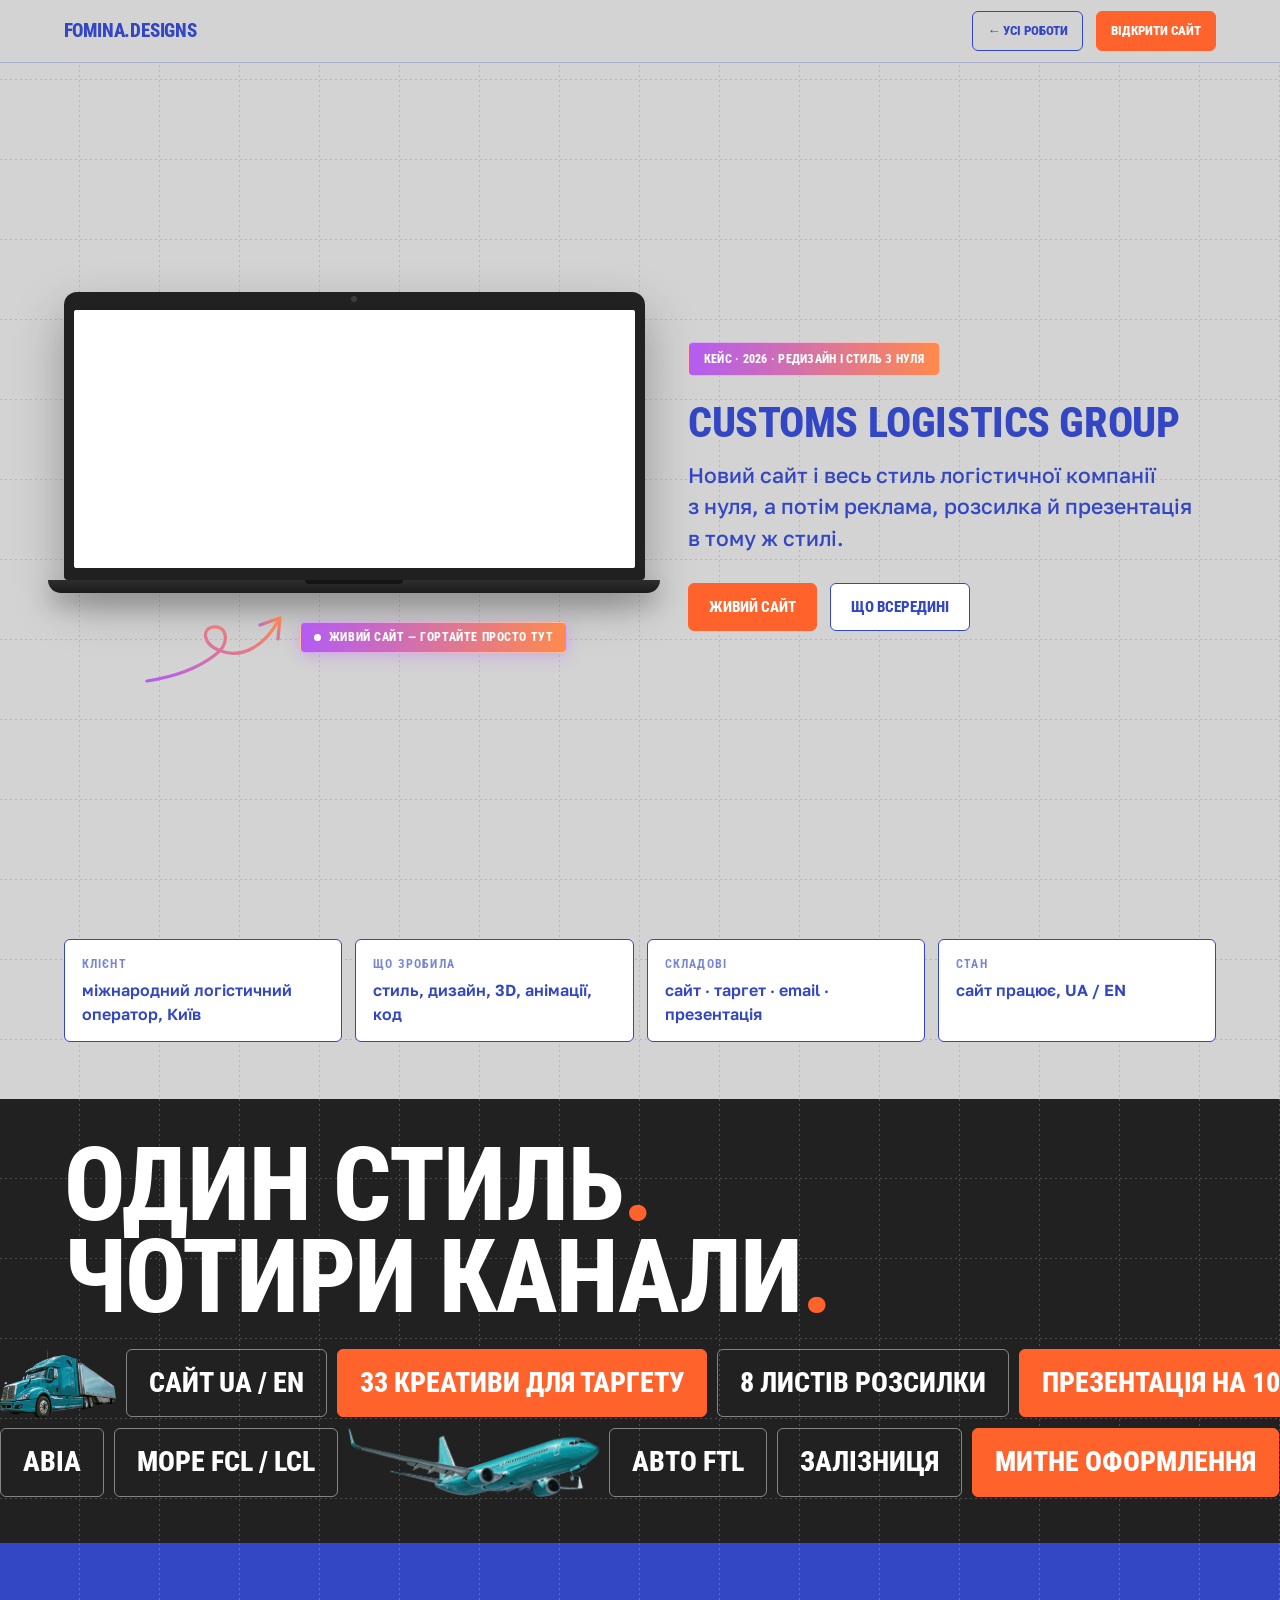
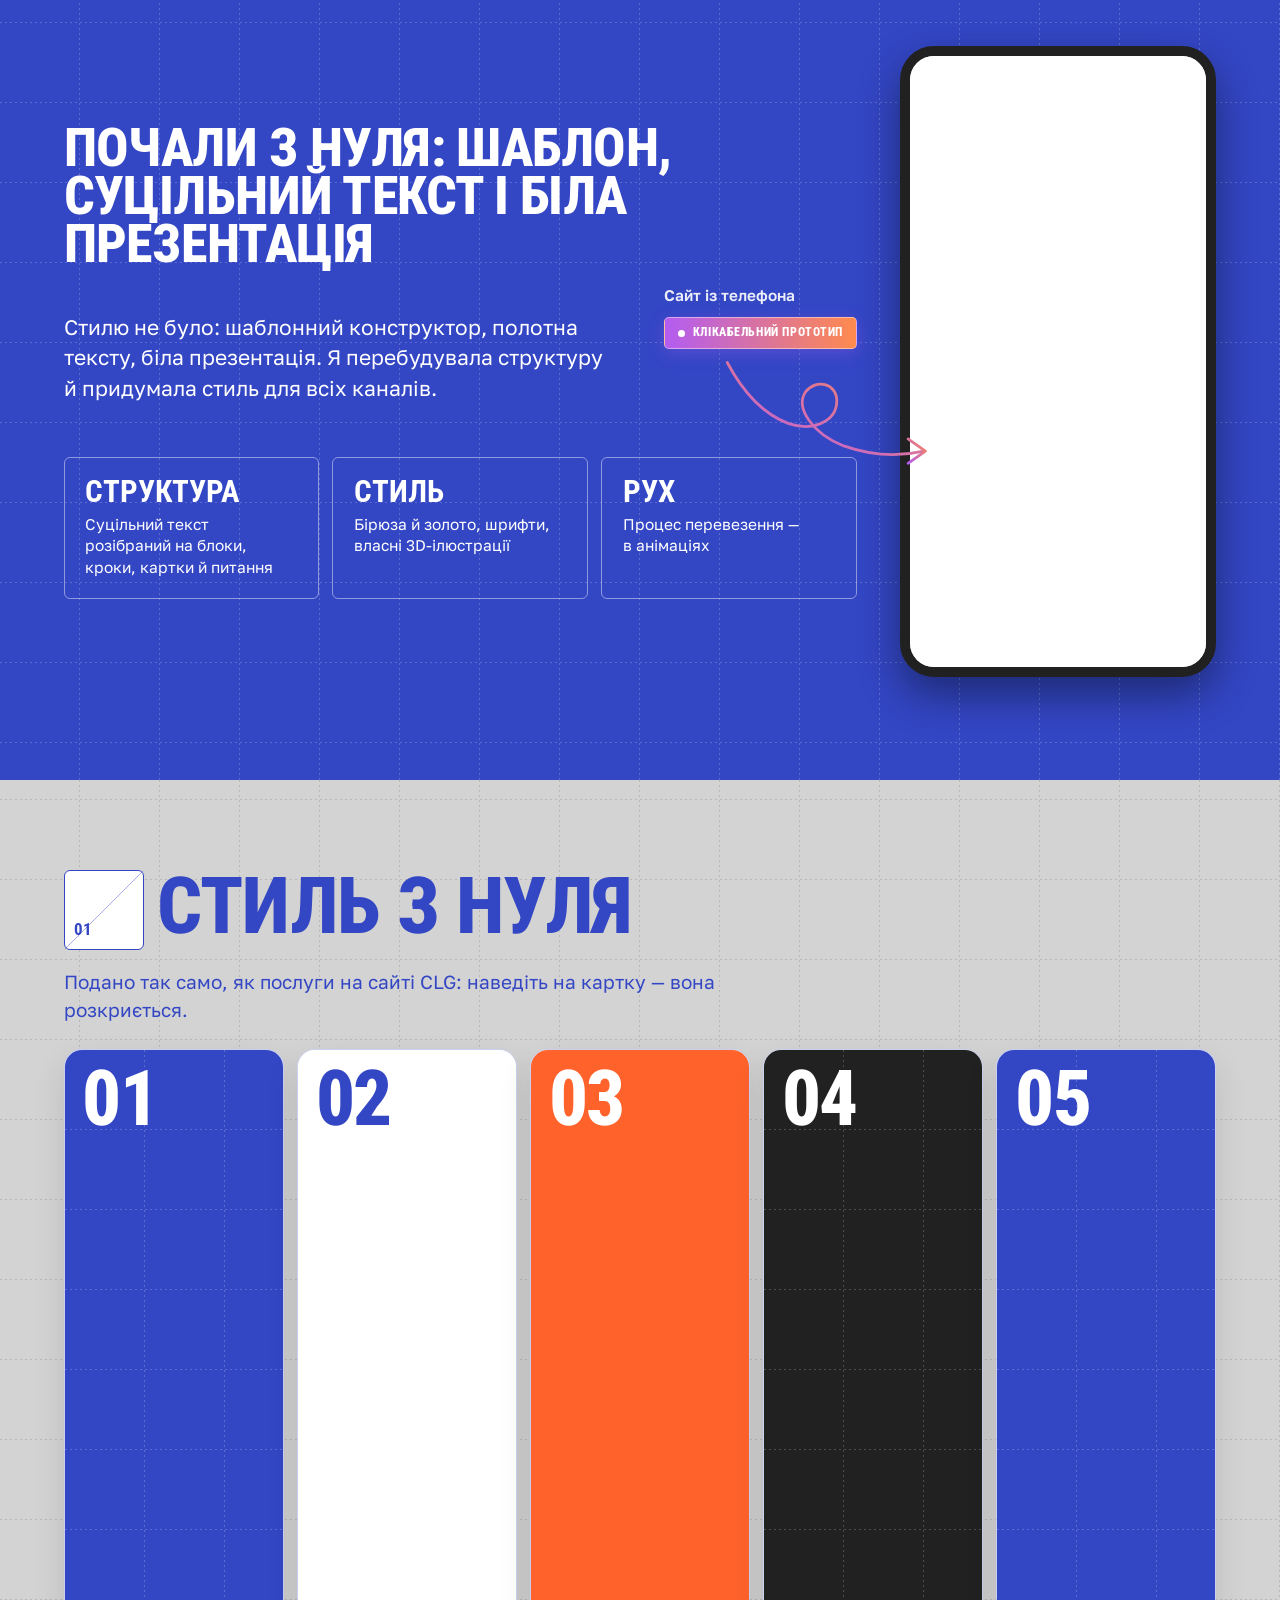
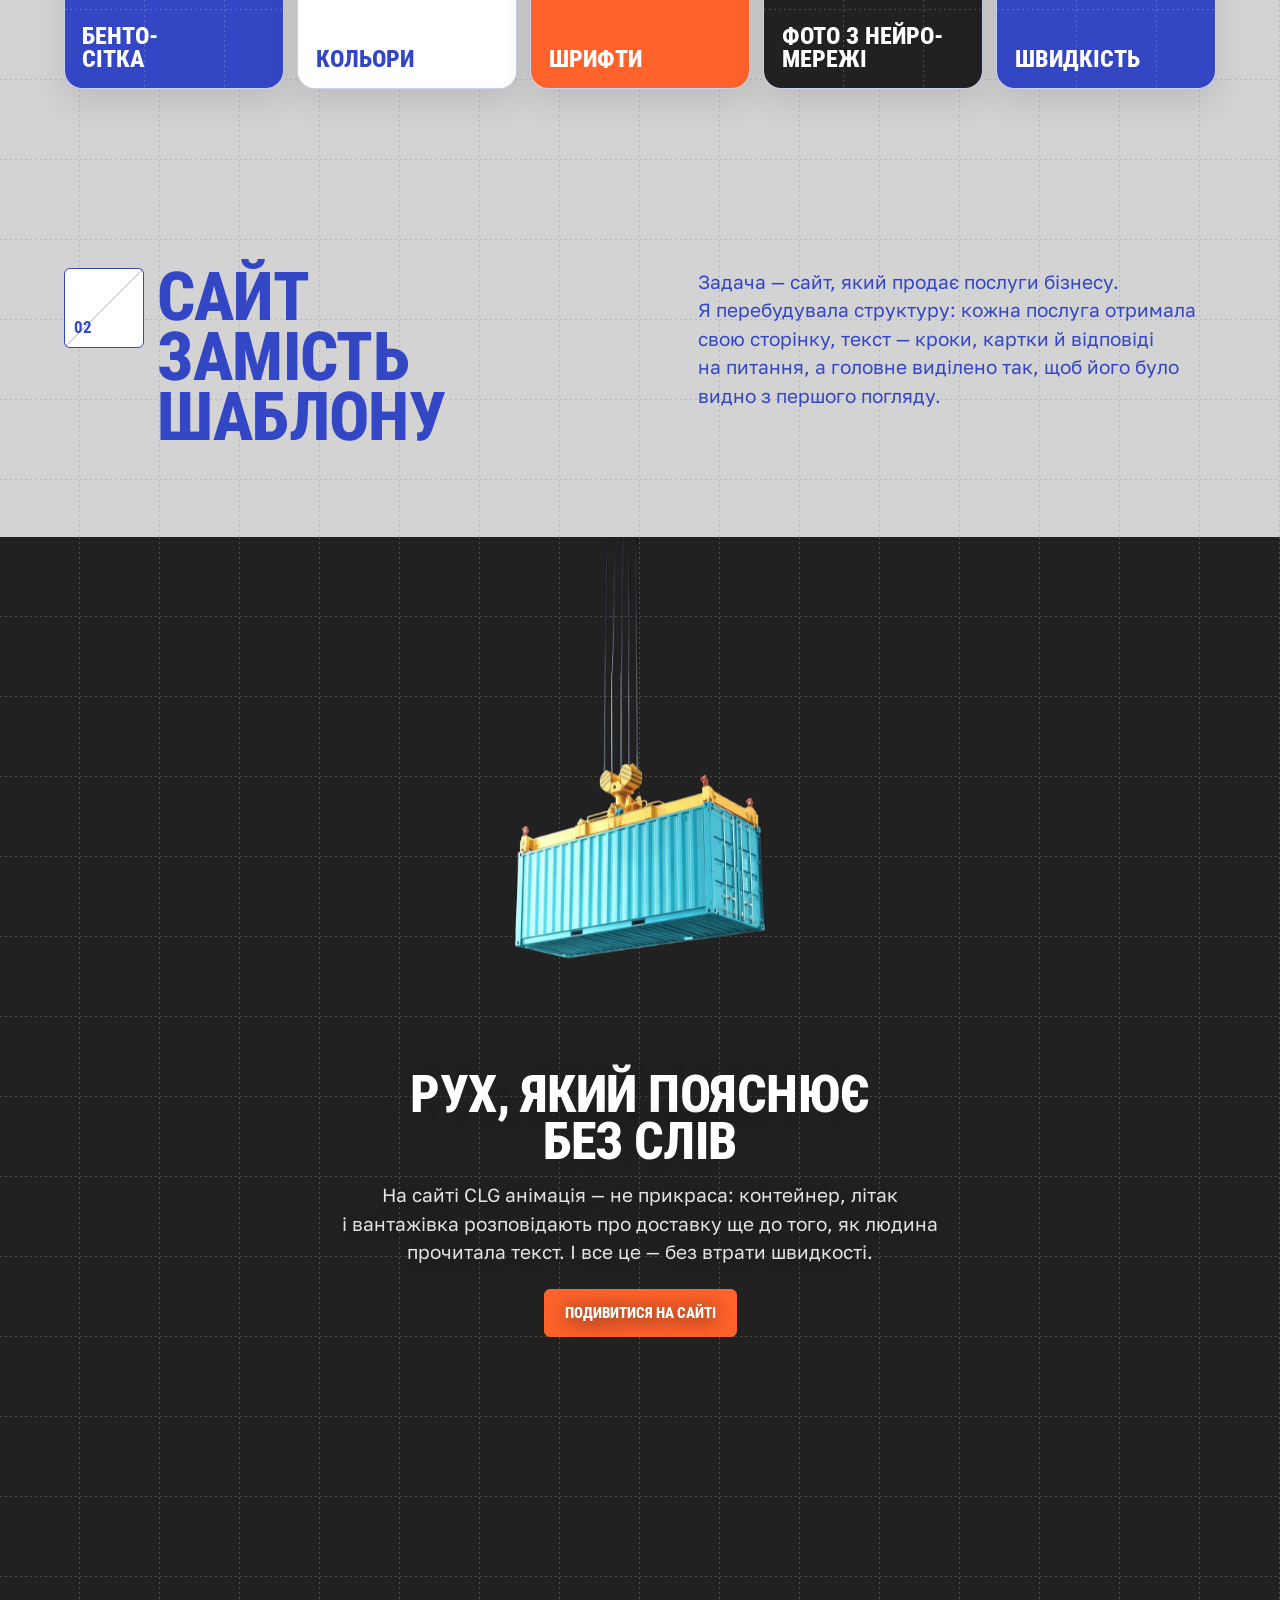
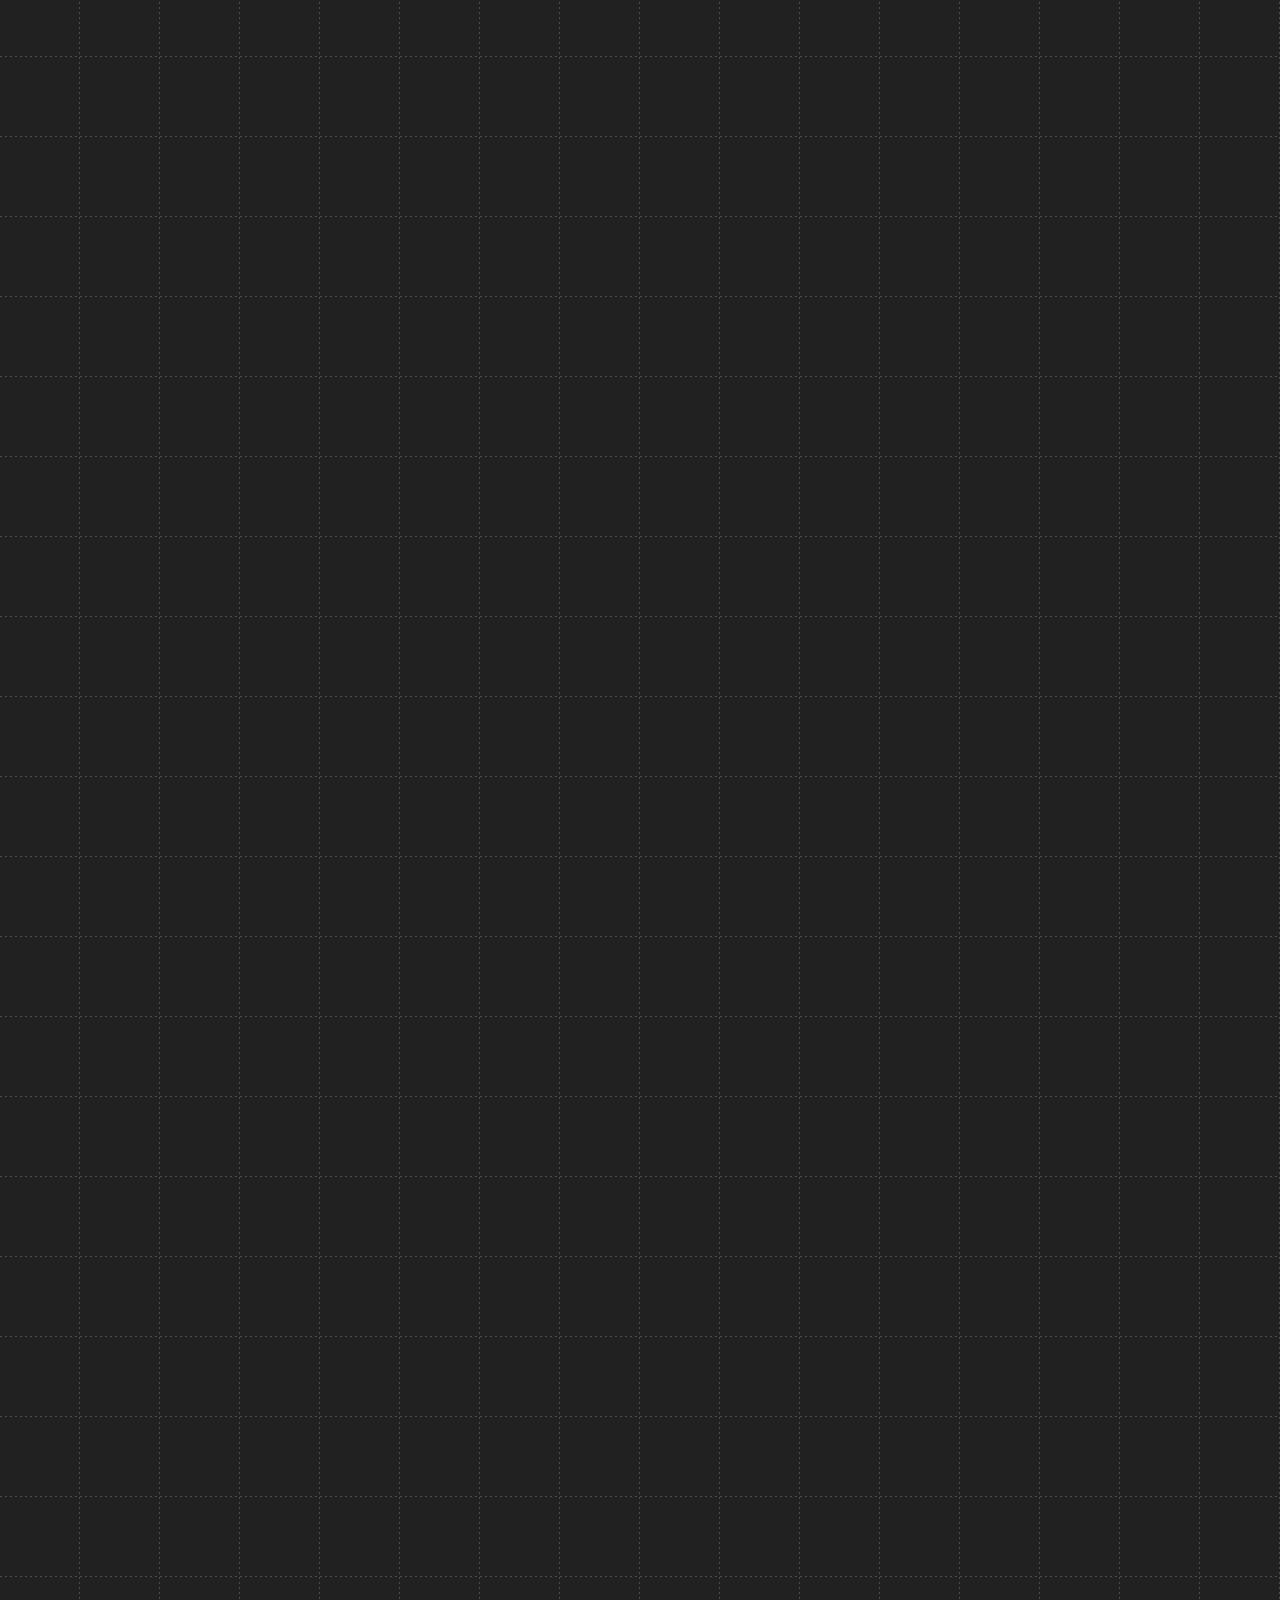
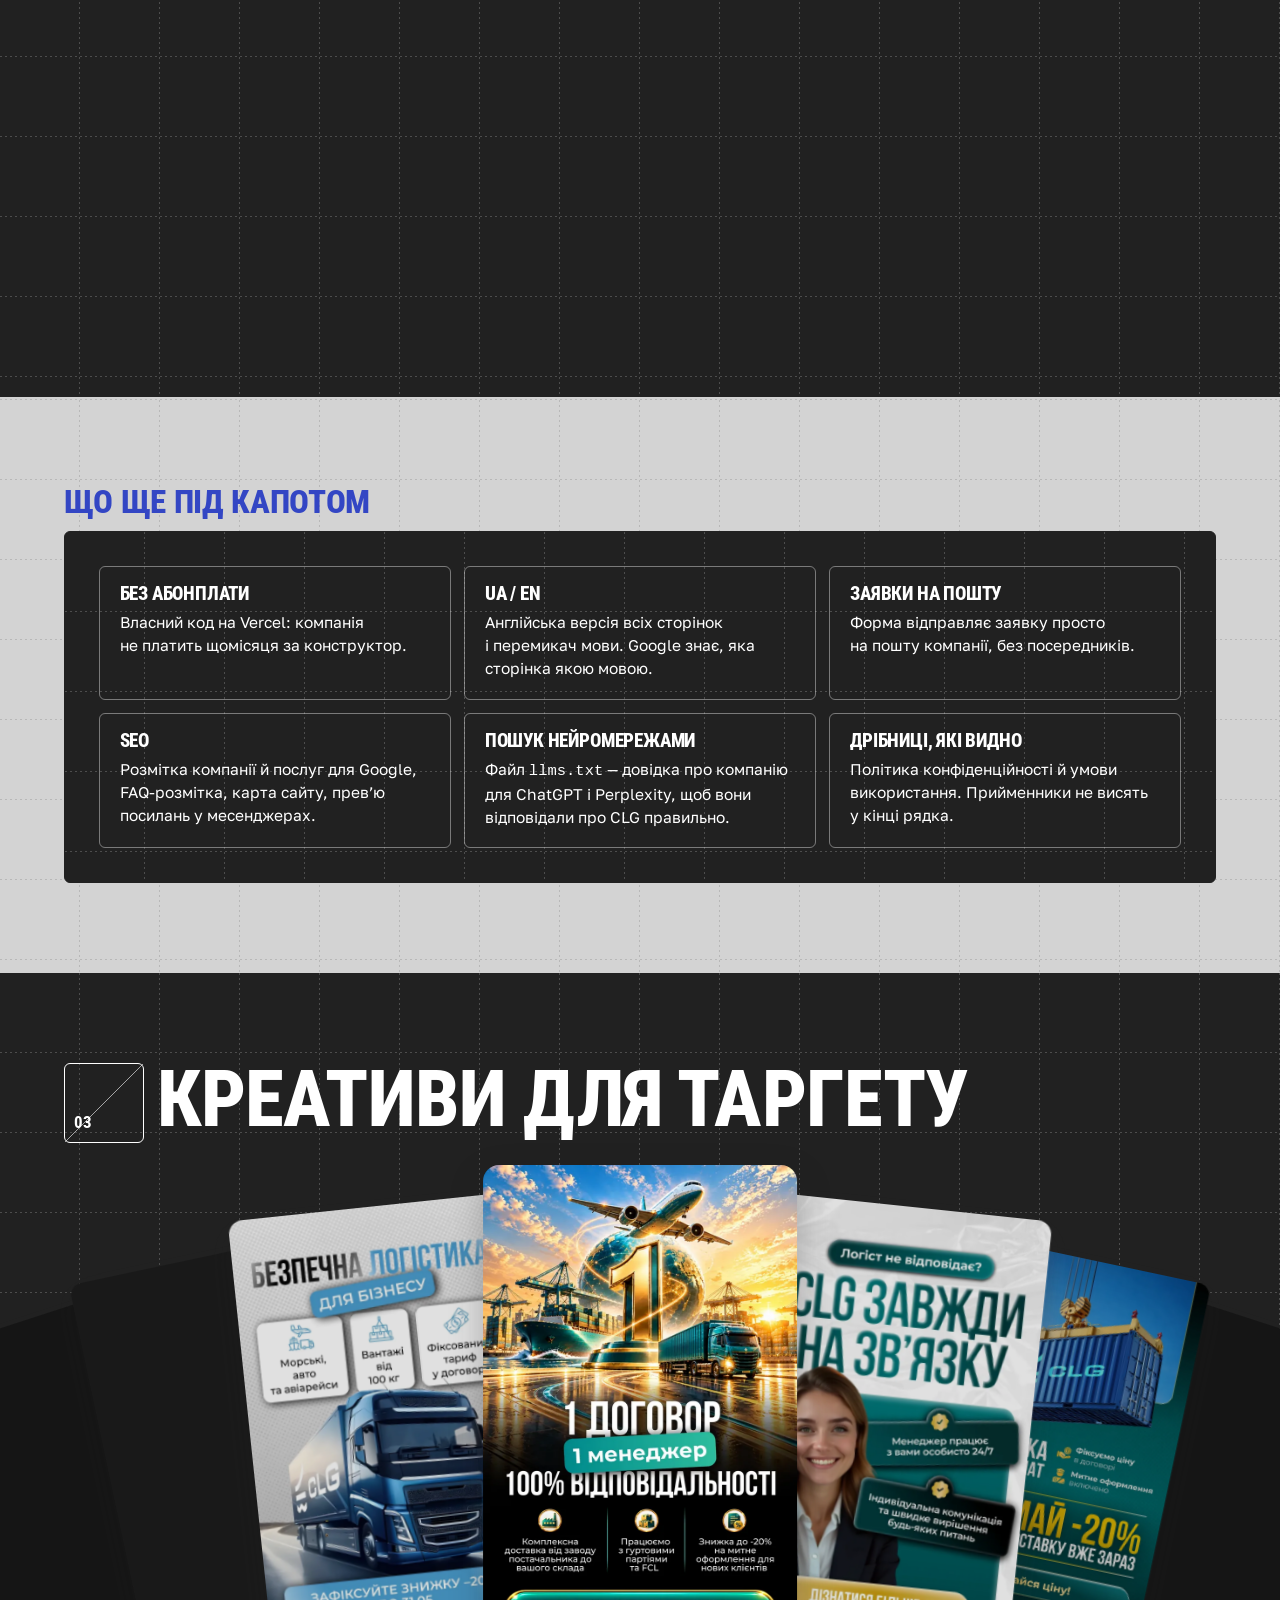
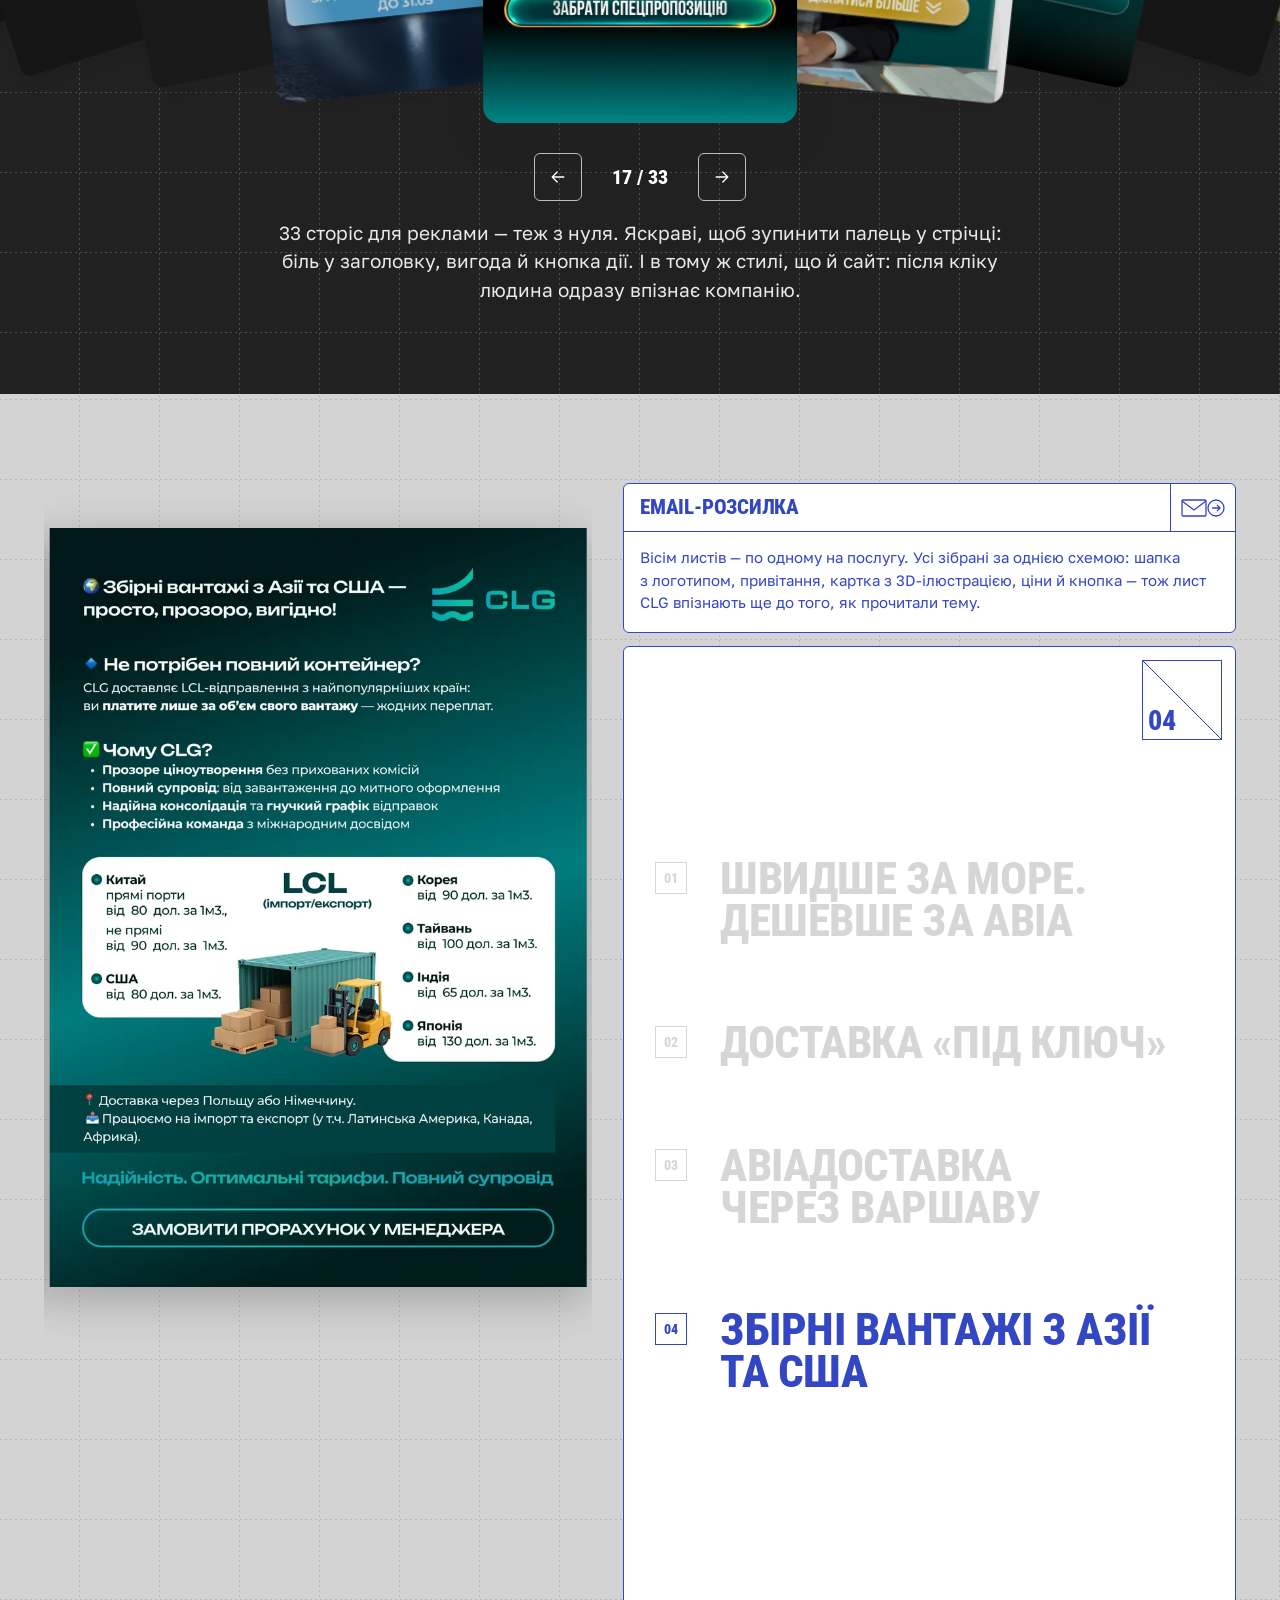
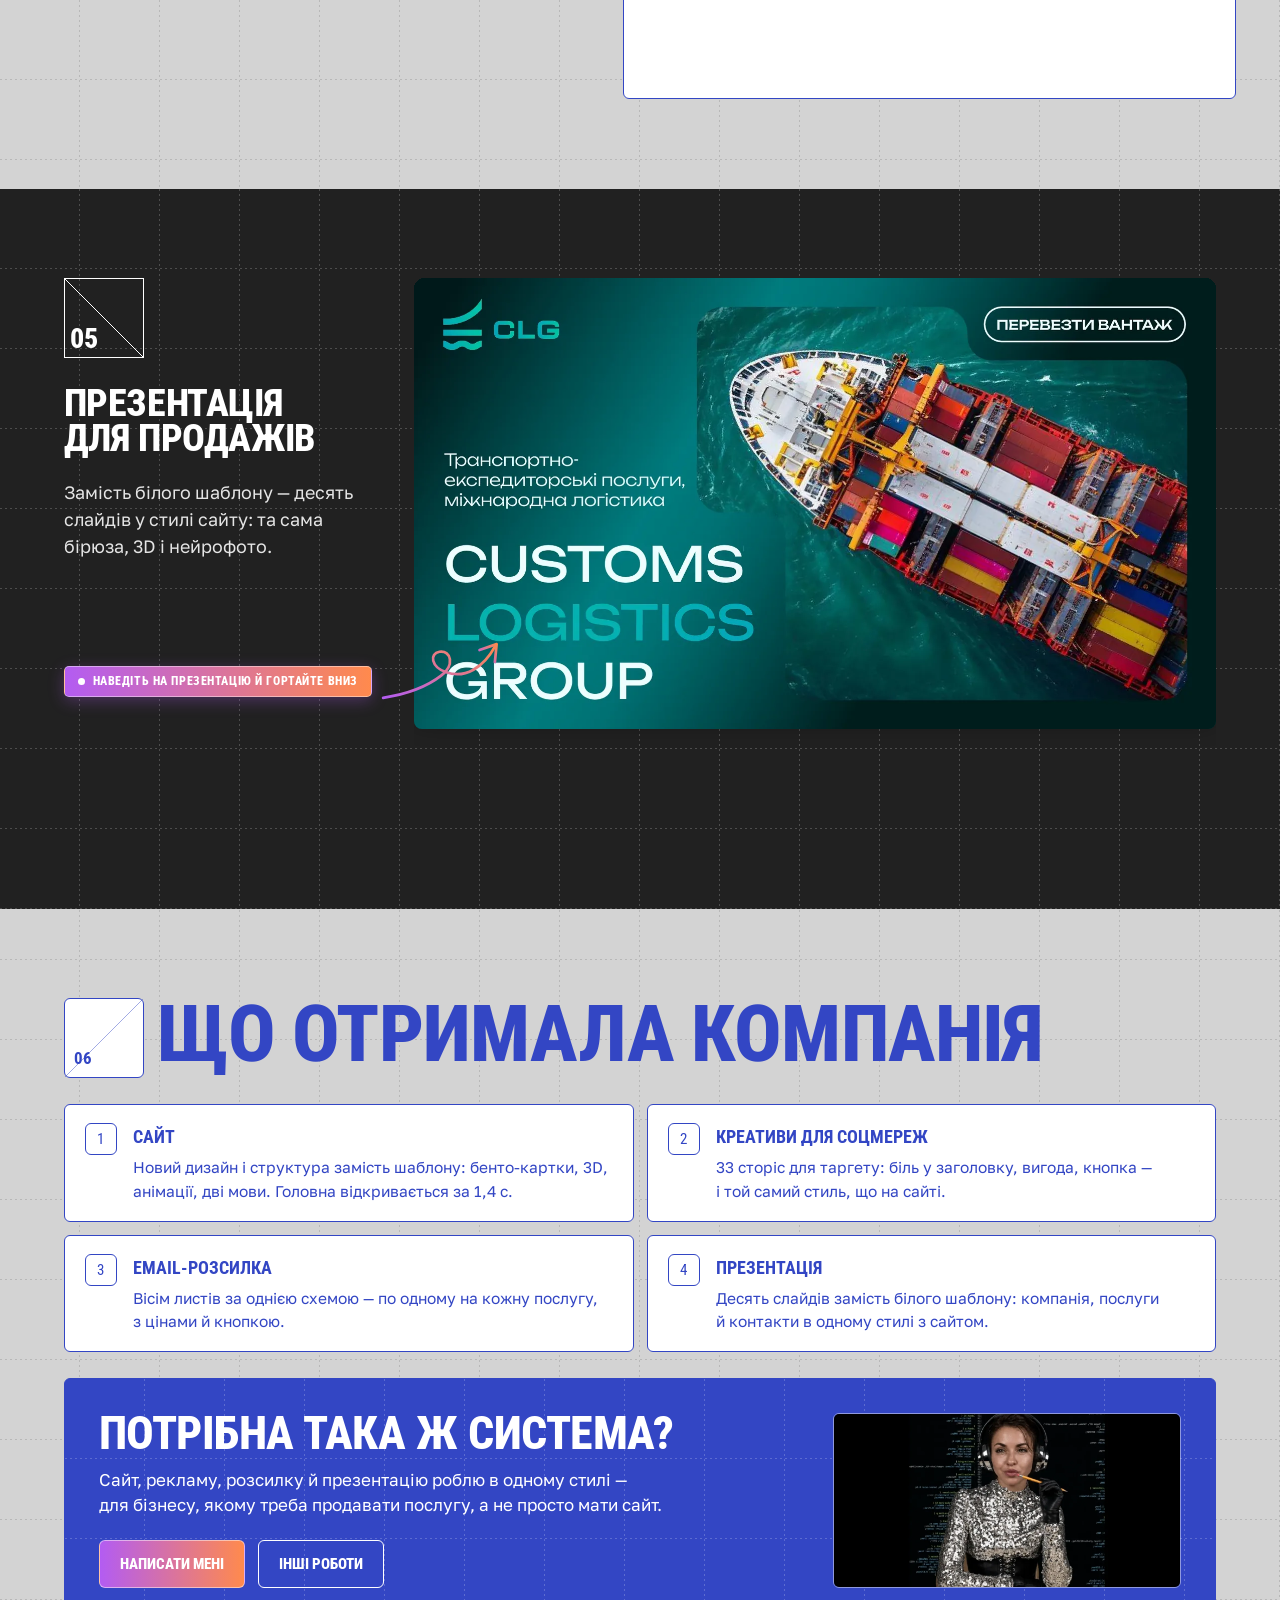
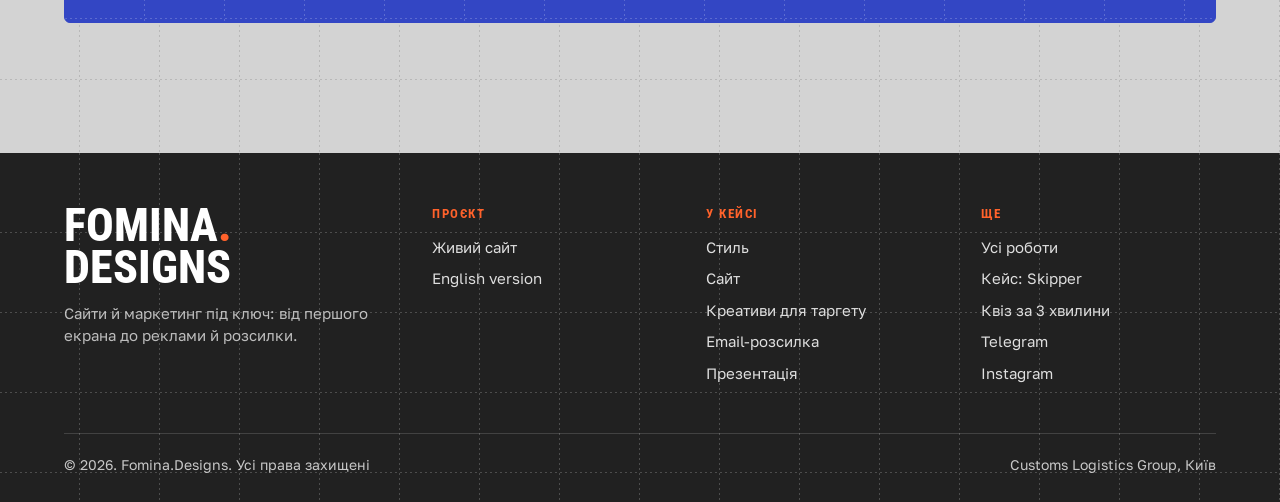
==== clg.html @ 65f6c632 "Телефон: тап по іншій картці одразу відкриває її; живі сайти — по дотику; шапка без розмиття Довгий " ====
<!doctype html>
<html lang="uk">
<head>
<meta charset="utf-8">
<meta name="viewport" content="width=device-width, initial-scale=1">
<!-- Чернетка портфоліо: не показувати в пошуку, як і головну. -->
<meta name="robots" content="noindex, nofollow">
<title>Customs Logistics Group&nbsp;— редизайн і&nbsp;стиль з&nbsp;нуля для&nbsp;логістики | Fomina.Designs</title>
<meta name="description" content="Кейс: міжнародний логістичний оператор із Києва. Стиль з нуля, новий сайт із 3D і анімаціями, 33 креативи для таргету, 8 листів розсилки й презентація для продажів — в одному стилі.">

<meta property="og:type" content="article">
<meta property="og:title" content="Customs Logistics Group — редизайн і стиль з нуля | Fomina.Designs">
<meta property="og:description" content="Стиль з нуля, новий сайт із 3D і анімаціями, креативи для таргету, розсилка й презентація — в одному стилі.">
<meta property="og:image" content="https://fominadesigns.github.io/portfolio/images/cases/clg.webp">
<meta property="og:url" content="https://fominadesigns.github.io/portfolio/clg.html">
<link rel="preconnect" href="https://fonts.googleapis.com">
<link rel="preconnect" href="https://fonts.gstatic.com" crossorigin>
<link href="https://fonts.googleapis.com/css2?family=Roboto+Condensed:wght@700;800&family=Golos+Text:wght@400;500;600&display=swap" rel="stylesheet">

<style>
/* Каркас той самий, що в skipper.html (структура з driveberry.fr: герой,
   біжучий рядок, поворот, нумеровані розділи, великий підвал). Кольори,
   шрифти й сітка — свої, з design-system.md. Бірюза CLG живе лише
   всередині рамок: це продукт клієнта, а сторінка — моя. */
:root{
  --grey:#D3D3D3; --light:#ECECEC;
  --blue:#3346C4; --orange:#FF622B; --dark:#212121;
  --gap:13px; --r:6px;
  /* Один ритм між смисловими блоками на всю сторінку. */
  --sec:clamp(64px,7vw,112px);
  --grad:linear-gradient(90deg,#B35CF2,#FF8A4D);
  --head:'Roboto Condensed','Arial Narrow',sans-serif;
  --body:'Golos Text',system-ui,-apple-system,'Segoe UI',sans-serif;
  --grid-d:url("data:image/svg+xml,%3Csvg xmlns='http://www.w3.org/2000/svg' width='80' height='80'%3E%3Cpath d='M79.5 0V80M0 79.5H80' fill='none' stroke='%23000' stroke-opacity='.13' stroke-dasharray='2 3'/%3E%3C/svg%3E");
  --grid-l:url("data:image/svg+xml,%3Csvg xmlns='http://www.w3.org/2000/svg' width='80' height='80'%3E%3Cpath d='M79.5 0V80M0 79.5H80' fill='none' stroke='%23fff' stroke-opacity='.2' stroke-dasharray='2 3'/%3E%3C/svg%3E");
}
*,*::before,*::after{box-sizing:border-box}
html{-webkit-text-size-adjust:100%;scroll-behavior:smooth}
body{margin:0;background:var(--grey) var(--grid-d);color:var(--blue);
     font-family:var(--body);font-size:17px;line-height:1.5;overflow-x:clip;
     -webkit-font-smoothing:antialiased}
a{color:inherit}
:focus-visible{outline:2px solid var(--orange);outline-offset:3px}
img{max-width:100%;display:block}
/* Лише бокові відступи: вертикальні задає секція, інакше .wrap їх обнуляв. */
.wrap{max-width:1240px;margin:0 auto;padding-inline:clamp(16px,3.4vw,48px)}
h1,h2,h3,.h{font-family:var(--head);font-weight:800;text-transform:uppercase;
            line-height:.9;letter-spacing:-.01em;margin:0}

/* ── шапка ─────────────────────────────────────────────────────────── */
.bar{position:sticky;top:0;z-index:20;background:rgba(211,211,211,.86);
     backdrop-filter:blur(8px);border-bottom:1px solid rgba(51,70,196,.25)}
/* Телефон: розмиття під шапкою важке для прокрутки — щільний фон замість нього. */
@media (max-width:760px){ .bar{backdrop-filter:none;background:rgba(211,211,211,.97)} }
.bar-in{display:flex;align-items:center;gap:var(--gap);padding-top:11px;padding-bottom:11px}
.logo{font-family:var(--head);font-weight:800;font-size:19px;text-transform:uppercase;
      text-decoration:none;letter-spacing:-.01em}
.bar .sp{flex:1}
.btn{display:inline-flex;align-items:center;justify-content:center;gap:9px;
     font-family:var(--head);font-weight:800;text-transform:uppercase;font-size:15px;
     text-decoration:none;cursor:pointer;border:1px solid var(--blue);
     background:#fff;color:var(--blue);padding:12px 20px;border-radius:var(--r);
     transition:transform .18s,background .18s}
.btn:hover{transform:translateY(-2px)}
.btn.o{background:var(--orange);border-color:var(--orange);color:#fff}
.btn.o:hover{background:#ff7846}
.btn.g{background:transparent}
.btn.grad{background:var(--grad);border-color:rgba(255,255,255,.5);color:#fff}
.btn.grad:hover{filter:brightness(1.08)}
.btn.sm{padding:9px 14px;font-size:13px}
.btn.wh{background:#fff;border-color:#fff}
@media (max-width:520px){ .bar .btn.g{display:none} }

/* ── 1. герой ──────────────────────────────────────────────────────── */
.hero{padding-top:0;padding-bottom:40px}
/* Перший екран — рівно висота вікна мінус шапка; вміст по центру.
   Білі картки під ним починаються вже за краєм екрана. */
.hero-grid{min-height:calc(100svh - 64px);min-height:calc(100svh - 64px);
           padding:32px 0}
.tagline{font-family:var(--head);font-weight:700;text-transform:uppercase;
         font-size:14px;letter-spacing:.14em;opacity:.8}
/* Плашка героя — як у Skipper: той самий градієнт, що над головною. */
.hero .tagline{display:inline-block;font-weight:800;font-size:12px;letter-spacing:.02em;
         line-height:1;color:#fff;opacity:1;background:var(--grad);padding:10px 15px;
         border-radius:5px;border:1px solid rgba(255,255,255,.5)}
/* Назва довга, тож заголовок менший, ніж у Skipper: уся перша колонка
   — плашка, назва, текст і кнопки — має вміститись в один екран. */
.hero h1{font-size:clamp(40px,4.7vw,78px);margin-top:16px}
/* На широкому екрані назва — в один рядок: розмір рахуємо від ширини
   самої колонки (cqi), тож рядок завжди вміщається. */
.hero-txt{container-type:inline-size}
@media (min-width:981px){ .hero h1{white-space:nowrap;font-size:7.9cqi} }
.hero .say{max-width:40ch;margin-top:18px;font-size:clamp(17px,1.65vw,22px);font-weight:500}
.hero-cta{display:flex;gap:var(--gap);flex-wrap:wrap;margin-top:28px}
.meta{display:grid;grid-template-columns:repeat(4,1fr);gap:var(--gap);margin-top:40px}
.meta div{background:#fff;border:1px solid var(--blue);border-radius:var(--r);
          padding:15px 17px;min-width:0}
.meta dt{font-family:var(--head);font-weight:700;text-transform:uppercase;font-size:12px;
         letter-spacing:.1em;opacity:.65;margin:0}
.meta dd{margin:5px 0 0;font-weight:600;font-size:16px}

.hero-grid{display:grid;grid-template-columns:1.1fr 1fr;gap:clamp(20px,3.4vw,46px);
           align-items:center}
.hero-txt,.hero-site{min-width:0}
/* Ноутбук: кришка, екран і підставка. Усередині — справжній сайт. */
.lid{background:#212121;border-radius:13px 13px 4px 4px;padding:11px 10px 12px;
     box-shadow:0 22px 48px rgba(33,33,33,.35)}
.cam{display:block;width:6px;height:6px;border-radius:50%;background:#3d3d3d;
     margin:-7px auto 8px}
.pane{position:relative;overflow:hidden;background:#fff;border-radius:3px;aspect-ratio:128/59}
.pane img{width:100%;height:100%;object-fit:cover;object-position:top}
.pane iframe{position:absolute;top:0;left:0;border:0;display:block;
             width:1280px;height:590px;transform-origin:top left;background:#fff}
.base{height:13px;margin:0 clamp(-16px,-1.2vw,-6px);border-radius:0 0 13px 13px;
      background:linear-gradient(180deg,#2e2e2e,#1b1b1b);position:relative;
      box-shadow:0 10px 22px rgba(33,33,33,.3)}
.base::after{content:'';position:absolute;top:0;left:50%;transform:translateX(-50%);
             width:16%;height:4px;background:#141414;border-radius:0 0 6px 6px}
.frame-cap{margin-top:10px;text-align:center;font-size:13.5px;opacity:.65}

/* Позначка «це живий сайт» — як у Skipper: градієнт плашки,
   крапка кліпає, крива стрілка показує на ноутбук. */
.point{display:flex;align-items:center;justify-content:center;gap:9px;margin-top:12px}
.live{display:inline-flex;align-items:center;gap:8px;background:var(--grad);color:#fff;
      font:800 11.5px/1 var(--head);text-transform:uppercase;letter-spacing:.05em;
      padding:9px 13px;border-radius:5px;border:1px solid rgba(255,255,255,.45);
      box-shadow:0 4px 16px rgba(179,92,242,.3)}
.live i{width:7px;height:7px;border-radius:50%;background:#fff;flex:none;
        animation:livePulse 1.7s ease-in-out infinite}
@keyframes livePulse{50%{opacity:.2}}
@media (prefers-reduced-motion:reduce){ .live i{animation:none} }
.curl{display:block;flex:none;width:150px;height:82px;margin-bottom:-18px}
@media (max-width:420px){ .curl{width:104px;height:57px;margin-bottom:-12px} }

@media (max-width:980px){
  .hero-grid,.turn-grid{grid-template-columns:1fr}
  /* На вузькому екрані спершу слова, потім сайт. */
  .hero-txt{order:-1}
}

/* ── 2. біжучий рядок: що всередині ────────────────────────────────── */
.pains{background:var(--dark) var(--grid-l);color:#fff;padding:40px 0 46px;overflow:hidden}
.pains h2{font-size:clamp(40px,8vw,110px);padding:0 clamp(16px,3.4vw,48px);
          max-width:1240px;margin:0 auto}
.pains h2 em{font-style:normal;color:var(--orange)}
.lane{display:flex;align-items:center;gap:10px;margin-top:26px;width:max-content;
      animation:run var(--sp,46s) linear infinite}
.lane.back{animation-direction:reverse;--sp:54s;margin-top:10px}
.lane span{border:1px solid rgba(255,255,255,.45);border-radius:var(--r);
           padding:12px 22px;white-space:nowrap;font-family:var(--head);font-weight:800;
           text-transform:uppercase;font-size:clamp(17px,2.2vw,29px)}
.lane span.hot{background:var(--orange);border-color:var(--orange)}
/* 3D-транспорт із сайту CLG їде разом із фразами — як на самому сайті,
   де вантажівка виїжджає на прокрутку. */
.lane img{height:clamp(44px,5.4vw,72px);width:auto;flex:none}
.lane.back img{transform:scaleX(-1)}
@keyframes run{to{transform:translateX(-50%)}}
@media (prefers-reduced-motion:reduce){.lane{animation:none}}

/* ── 3. поворот ────────────────────────────────────────────────────── */
.turn{background:var(--blue) var(--grid-l);color:#fff;padding-block:12px}
/* Уся секція — на один екран під шапкою: телефон за висотою екрана,
   текст і картки підтискаються від висоти вікна. */
.turn-grid{display:grid;grid-template-columns:minmax(0,1fr) auto;gap:clamp(20px,3.4vw,46px);
           align-items:center;min-height:calc(100svh - var(--barh,72px) - 24px)}
.turn-txt{min-width:0}
.turn h2{font-size:clamp(26px,min(4.2vw,8svh),62px);max-width:24ch}
/* Текст ліворуч, праворуч від нього — підпис і плашка; стрілка від плашки
   йде вниз і заходить на телефон. */
.turn-mid{display:flex;align-items:flex-start;gap:clamp(16px,2vw,32px);margin-top:clamp(12px,2.6svh,22px)}
.turn p{flex:1;min-width:0;max-width:46ch;font-size:clamp(16px,min(1.9vw,3.4svh),21px);line-height:1.45}
.turn-hint{position:relative;flex:none;margin:clamp(-8px,-.5vw,0px) 0 0 auto;display:flex;flex-direction:column;
           align-items:flex-start;gap:10px;z-index:2}
.turn-hint small{font-weight:600;font-size:clamp(14px,1.2vw,17px);opacity:.9}
.turn-hint .live{white-space:nowrap}
.turn-arrow{position:absolute;left:30%;top:calc(100% + 10px);
            width:calc(70% + clamp(20px,3.4vw,46px) + 30px);height:auto;overflow:visible}
@media (max-width:980px){
  .turn{padding-block:var(--sec)}
  .turn-grid{grid-template-columns:minmax(0,1fr);row-gap:28px;min-height:0}
  .turn-mid{flex-direction:column}
  .turn-hint{margin:0}
  .turn-arrow{display:none}
}
.turn .three{display:grid;grid-template-columns:repeat(3,1fr);gap:var(--gap);margin-top:clamp(16px,3.6svh,34px)}
.turn .three div{border:1px solid rgba(255,255,255,.45);border-radius:var(--r);padding:clamp(12px,2.2svh,20px) clamp(14px,1.6vw,22px);
                 min-width:0}
.turn .three b{display:block;font-family:var(--head);font-size:clamp(20px,min(2.4vw,4.4svh),32px);
               text-transform:uppercase;line-height:.95}
.turn .three span{display:block;margin-top:7px;font-size:clamp(14px,2.4svh,15.5px);line-height:1.4}
.turn .three s{opacity:.7}

/* ── розділи ───────────────────────────────────────────────────────── */
section{padding-block:var(--sec)}
section[id]{scroll-margin-top:64px}
.sq{width:80px;height:80px;border:1px solid var(--blue);border-radius:var(--r);
    position:relative;flex:none;background:#fff}
.sq::before{content:'';position:absolute;inset:0;
            background:linear-gradient(to bottom right,transparent calc(50% - .5px),
            rgba(51,70,196,.45) 50%,transparent calc(50% + .5px))}
.sq b{position:absolute;left:9px;bottom:6px;font-family:var(--head);font-size:17px}
.sec-head{display:flex;gap:var(--gap);align-items:flex-start}
.sec-head h2{font-size:clamp(34px,6.2vw,96px);flex:1;min-width:0}
.sec-lead{max-width:60ch;margin-top:18px;font-size:clamp(16px,1.7vw,19px)}
.sub{font-family:var(--head);font-weight:800;text-transform:uppercase;
     font-size:clamp(22px,2.6vw,34px);margin-top:44px}

/* ── телефон із живим сайтом (на «повороті») ───────────────────────── */
/* Телефон за висотою екрана, але не більший за 316 px завширшки. */
.phone{height:min(631px,calc(100svh - var(--barh,72px) - 24px));aspect-ratio:316/631;
       max-width:100%;margin:0 auto}
.phone .screen{height:100%;border:10px solid var(--dark);border-radius:34px;overflow:hidden;
               background:var(--dark);box-shadow:0 18px 40px rgba(0,0,0,.4)}
.phone .holder{width:100%;height:100%;overflow:hidden;position:relative;background:#fff}
.phone .holder img{width:100%;height:auto}
.phone iframe{position:absolute;top:0;left:0;width:390px;height:780px;border:0;display:block;
              transform:scale(.758);transform-origin:top left;background:#fff}

/* ── 01. сайт: кадри з підписами ───────────────────────────────────── */
.shots{display:grid;grid-template-columns:1fr 1fr;gap:var(--gap);margin-top:26px}
.shot{background:#fff;border:1px solid var(--blue);border-radius:var(--r);
      padding:clamp(12px,1.5vw,18px);min-width:0;display:flex;flex-direction:column}
.shot h3{font-size:clamp(19px,2vw,26px);margin-top:16px}
.shot p{margin:9px 0 0;font-size:15.5px}
.browser{border:1px solid rgba(51,70,196,.35);border-radius:var(--r);overflow:hidden;background:#fff}
.browser .bbar{display:flex;align-items:center;gap:9px;padding:8px 11px;
               border-bottom:1px solid rgba(51,70,196,.2)}
.dots{display:flex;gap:5px}
.dots i{width:9px;height:9px;border-radius:50%;background:rgba(51,70,196,.3)}
.url{flex:1;min-width:0;background:var(--light);border-radius:999px;padding:4px 12px;
     font-size:12px;white-space:nowrap;overflow:hidden;text-overflow:ellipsis;opacity:.75}
.browser a{display:block;aspect-ratio:16/10;overflow:hidden}
.browser a img{width:100%;height:100%;object-fit:cover;object-position:top;
               transition:transform .5s}
.browser a:hover img{transform:scale(1.03)}

/* Швидкість: справжні числа з Lighthouse, нічого не округлено. */
.kpi{display:grid;grid-template-columns:repeat(5,1fr);gap:var(--gap)}
.kpi div{border-left:1px dashed rgba(51,70,196,.4);padding:4px 0 4px 16px;min-width:0}
.kpi div:first-child{border-left:0;padding-left:0}
.kpi b{display:block;font-family:var(--head);font-weight:800;font-size:clamp(34px,4.4vw,62px);
       line-height:.95;color:var(--orange)}
.kpi span{display:block;margin-top:6px;font-size:14.5px;line-height:1.35}
.kpi-note{margin:18px 0 0;font-size:14px;opacity:.7}
@media (max-width:900px){
  .kpi{grid-template-columns:repeat(2,1fr);row-gap:22px}
  .kpi div{border-left:0;padding-left:0}
}

/* ── 01. стиль з нуля ── */
.style-grid{display:grid;grid-template-columns:1.1fr 1fr;gap:var(--gap);margin-top:26px}
.style-grid h3,.set h3{font-size:clamp(20px,2.2vw,28px)}
.sw{list-style:none;margin:18px 0 0;padding:0;display:grid;gap:10px}
.sw li{display:flex;gap:14px;align-items:center}
.sw i{width:58px;height:58px;flex:none;border-radius:var(--r);border:1px solid rgba(51,70,196,.25)}
.sw span{font-weight:600;font-size:16px;line-height:1.3}
.sw small{display:block;font-weight:400;font-size:14px;opacity:.75}
.type .type-big{margin:20px 0 16px;width:100%;max-width:364px;height:auto;
                border:1px solid rgba(51,70,196,.25);border-radius:var(--r)}
.type p{margin:0;font-size:15.5px}
.set-row{display:grid;grid-template-columns:repeat(6,1fr);gap:var(--gap);margin-top:18px;
         align-items:center}
.set-row img{width:100%;height:clamp(90px,11vw,150px);object-fit:contain}
.set p{margin:18px 0 0;max-width:60ch;font-size:15.5px;opacity:.85}
@media (max-width:900px){
  .style-grid{grid-template-columns:1fr}
  .set-row{grid-template-columns:repeat(3,1fr)}
}
.speed{display:grid;grid-template-columns:1.2fr 1fr;gap:clamp(18px,3vw,40px);align-items:start}
.speed table{width:100%;border-collapse:collapse;font-size:16px}
.speed th,.speed td{text-align:left;padding:11px 8px;border-bottom:1px dashed rgba(51,70,196,.35)}
.speed th{font-family:var(--head);font-weight:700;text-transform:uppercase;font-size:12.5px;
          letter-spacing:.1em;opacity:.65}
.speed td:last-child{font-weight:700}
.speed td.up{color:var(--orange)}
.speed .note{font-size:15px;margin:0}
.speed .note+.note{margin-top:10px}

.cards{display:grid;grid-template-columns:repeat(3,1fr);gap:var(--gap);margin-top:var(--gap)}
.card{background:#fff;border:1px solid var(--blue);border-radius:var(--r);padding:18px 20px;
      min-width:0}
.card h3{font-size:19px;margin-bottom:9px}
.card p{margin:0;font-size:15.5px}
.panel{background:#fff;border:1px solid var(--blue);border-radius:var(--r);
       padding:clamp(18px,3vw,34px);margin-top:26px}
.panel.dark{background:var(--dark) var(--grid-l);color:#fff;border-color:var(--dark)}
.panel.blue{background:var(--blue) var(--grid-l);color:#fff;border-color:var(--blue)}
.panel.dark .card,.panel.blue .card{background:transparent;border-color:rgba(255,255,255,.4);
                                    color:#fff}

/* ── 02. креативи ──────────────────────────────────────────────────── */
.ads{display:grid;grid-template-columns:minmax(260px,360px) 1fr;gap:clamp(18px,3vw,40px);
     margin-top:28px;align-items:start}
.lead-creo{position:sticky;top:84px}
.story{display:block;border-radius:14px;overflow:hidden;background:var(--dark);
       border:4px solid var(--dark);aspect-ratio:9/16;
       box-shadow:0 10px 26px rgba(33,33,33,.22);transition:transform .25s}
.story img{width:100%;height:100%;object-fit:cover}
.story:hover{transform:translateY(-4px)}
.lead-creo .story{border-width:8px;border-radius:26px}
.cap{font-size:14px;margin-top:9px;line-height:1.4}
.cap b{font-family:var(--head);text-transform:uppercase;font-size:13px;letter-spacing:.06em;
       display:block;margin-bottom:2px}
.series+.series{margin-top:30px}
.series h3{font-size:clamp(19px,2vw,25px)}
.series>p{margin:6px 0 0;font-size:15.5px;max-width:56ch}
.row{display:grid;grid-template-columns:repeat(4,1fr);gap:var(--gap);margin-top:14px}
.row figure{margin:0;min-width:0}
.formula{display:flex;flex-wrap:wrap;gap:8px;margin-top:16px}
.formula span{border:1px solid var(--blue);border-radius:999px;padding:6px 14px;
              font-family:var(--head);font-weight:700;text-transform:uppercase;font-size:13px;
              letter-spacing:.06em;background:#fff}
.formula i{font-style:normal;align-self:center;opacity:.6}

.ab{display:grid;grid-template-columns:1fr 1fr 1.3fr;gap:clamp(14px,2.4vw,30px);align-items:center}
.ab figure{margin:0;min-width:0;position:relative}
.ab .tag{position:absolute;top:10px;left:10px;z-index:1;background:var(--orange);color:#fff;
         font-family:var(--head);font-weight:800;font-size:18px;width:36px;height:36px;
         display:grid;place-items:center;border-radius:var(--r)}
.ab h3{font-size:clamp(24px,3.2vw,42px)}
.ab p{margin:12px 0 0;font-size:16px}

/* ── 03. листи: кожен гортається у своїй рамці ────────────────────── */
.mails{display:grid;grid-template-columns:repeat(4,1fr);gap:var(--gap);margin-top:26px}
.mail{margin:0;min-width:0}
.mail .win{background:#fff;border:1px solid var(--blue);border-radius:var(--r);overflow:hidden}
.mail .top{display:flex;gap:8px;align-items:center;padding:9px 12px;font-size:12.5px;
           border-bottom:1px solid rgba(51,70,196,.2)}
.mail .top b{font-family:var(--head);text-transform:uppercase;letter-spacing:.06em}
.mail .scroll{height:clamp(380px,40vw,520px);overflow-y:auto;overscroll-behavior:contain;
              scrollbar-width:thin}
.mail figcaption{font-size:14.5px;margin-top:9px;line-height:1.4}
.flow{display:flex;flex-wrap:wrap;gap:8px;margin-top:18px}
.flow span{background:#fff;border:1px solid var(--blue);border-radius:var(--r);padding:7px 12px;
           font-size:14px;font-weight:600}
.flow i{font-style:normal;align-self:center;opacity:.55}

/* ── 04. презентація: стрічка слайдів ─────────────────────────────── */
/* Без скрипта це звичайна стрічка, яку гортають пальцем або колесом;
   скрипт лише додає стрілки й лічильник. */
.deck{margin-top:26px;position:relative}
.track{display:flex;gap:var(--gap);overflow-x:auto;scroll-snap-type:x mandatory;
       scroll-behavior:smooth;padding-bottom:14px;scrollbar-width:thin;
       -webkit-overflow-scrolling:touch}
.slide{flex:0 0 min(86%,900px);scroll-snap-align:start;margin:0;min-width:0}
.slide a{display:block;border:1px solid var(--blue);border-radius:var(--r);overflow:hidden;
         background:#0d3b3b;aspect-ratio:16/9}
.slide img{width:100%;height:100%;object-fit:cover}
.slide figcaption{font-size:14.5px;margin-top:8px}
.deck-nav{display:none;align-items:center;gap:var(--gap);margin-top:10px}
.js .deck-nav{display:flex}
.deck-nav button{width:48px;height:48px;border:1px solid var(--blue);border-radius:var(--r);
                 background:#fff;color:var(--blue);cursor:pointer;display:grid;place-items:center}
.deck-nav button:hover{background:var(--blue);color:#fff}
.deck-nav button:disabled{opacity:.35;cursor:default;background:#fff;color:var(--blue)}
.deck-nav .count{font-family:var(--head);font-weight:800;font-size:20px;min-width:80px}

/* ── 05. підсумок ──────────────────────────────────────────────────── */
.rules{list-style:none;margin:26px 0 0;padding:0;display:grid;grid-template-columns:1fr 1fr;
       gap:var(--gap)}
.rules li{background:#fff;border:1px solid var(--blue);border-radius:var(--r);
          padding:18px 20px;display:flex;gap:16px;align-items:flex-start}
.num{width:32px;height:32px;flex:none;border:1px solid var(--blue);border-radius:var(--r);
     display:grid;place-items:center;font-family:var(--head);font-size:15px}
.rules b{display:block;font-family:var(--head);text-transform:uppercase;font-size:18px}
.rules p{margin:6px 0 0;font-size:15.5px}

/* ── перегляд картинки на весь екран ───────────────────────────────── */
.lb{border:0;padding:0;background:transparent;max-width:none;max-height:none;
    width:100vw;height:100svh;margin:0}
.lb::backdrop{background:rgba(20,20,20,.9)}
.lb[open]{display:grid;place-items:center}
.lb img{max-width:min(94vw,1600px);max-height:86svh;width:auto;height:auto;border-radius:var(--r)}
.lb .x,.lb .pv,.lb .nx{position:fixed;width:48px;height:48px;border-radius:var(--r);
       border:1px solid rgba(255,255,255,.5);background:rgba(33,33,33,.6);color:#fff;
       cursor:pointer;display:grid;place-items:center;font-size:22px}
.lb .x{top:16px;right:16px}
.lb .pv{left:16px;top:50%;transform:translateY(-50%)}
.lb .nx{right:16px;top:50%;transform:translateY(-50%)}
.lb p{position:fixed;bottom:14px;left:0;right:0;text-align:center;color:#fff;
      font-size:14px;margin:0;opacity:.8;padding:0 70px}


/* ── анімації: сцена на весь екран ─────────────────────────────────── */
/* Сцена — колонка: зверху вільне місце, де висить контейнер, знизу текст.
   Контейнер прив'язаний до низу верхньої частини, тож завжди зупиняється
   трохи вище заголовка, яким би не був екран. */
.anim{position:relative;height:340svh;background:var(--dark) var(--grid-l);color:#fff;padding:0 0 clamp(44px,5vw,80px)}
.anim-stage{position:sticky;top:64px;height:calc(100svh - 64px);overflow:hidden;display:flex;
            flex-direction:column;align-items:center;--tw:600px}
.a-top{flex:1;position:relative;width:100%;min-height:0}
.anim-txt{position:relative;z-index:2;text-shadow:0 2px 18px rgba(33,33,33,.85);text-align:center;max-width:1100px;
          padding:0 20px clamp(24px,4svh,48px)}
.anim-txt h2{font-size:clamp(32px,4.1vw,72px)}
/* Рівно два рядки на широкому екрані; на телефоні — як вийде. */
@media (min-width:761px){ .anim-txt h2{white-space:nowrap} }
.anim-txt p{margin:16px auto 0;max-width:52ch;font-size:clamp(16px,1.5vw,19px);opacity:.88}
.anim-txt .tagline{margin:0 0 8px;opacity:.7}
.anim-txt .btn{margin-top:22px}
.anim-stage img{position:absolute;z-index:1;height:auto;will-change:transform;pointer-events:none}
.a-box{bottom:clamp(14px,3svh,34px);left:50%;width:clamp(180px,20vw,360px);
       margin-left:calc(clamp(180px,20vw,360px) / -2);transform-origin:50% 0}
/* Літак справа: великий, нахилений носом угору, частково за краєм
   і трохи заходить на текст. Вантажівка зліва: кабіна трохи на тексті,
   причіп за краєм екрана — її ширину й місце рахує
   скрипт (--tw — ширина тексту). */
.a-plane{right:-4vw;bottom:17svh;width:clamp(340px,36vw,700px);rotate:7deg}
/* Вантажівка в оригіналі дивиться ліворуч: віддзеркалюємо, щоб їхала зліва. */
.a-truck{right:calc(50% + var(--tw) / 2 - 40px);bottom:3svh;
         width:var(--trw,clamp(300px,30vw,560px));scale:-1 1}
.a-box.swing{animation:swing 5s ease-in-out infinite}
@keyframes swing{0%,100%{rotate:-1deg}50%{rotate:1deg}}
/* Телефон: без довгої прокрутки й закріпленої сцени — звичайна секція.
   Зверху контейнер на тросах, що йдуть від краю секції, далі заголовок,
   текст і кнопка, нижче літак і вантажівка. Кожен виїжджає, коли
   зʼявляється на екрані (клас .in ставить скрипт). */
@media (max-width:760px){
  .anim{height:auto;padding:0 0 var(--sec)}
  .anim-stage{position:static;height:auto;overflow:hidden}
  .a-top{flex:none;display:flex;justify-content:center}
  .anim-stage img{position:relative;will-change:auto}
  .a-box{bottom:auto;left:auto;margin:0;width:min(230px,58vw)}
  .anim-txt{order:2;padding:24px 16px 8px}
  .a-plane{order:3;right:auto;bottom:auto;align-self:flex-end;width:88vw;margin:22px -6vw 0 0}
  .a-truck{order:4;right:auto;bottom:auto;align-self:flex-start;width:70vw;margin:4px 0 0 4vw}
  .js .a-box{translate:0 -100%;transition:translate 1.6s cubic-bezier(.2,.75,.25,1.05)}
  .js .a-plane{translate:110% 0;transition:translate 1.3s cubic-bezier(.22,.8,.24,1)}
  .js .a-truck{translate:-110% 0;transition:translate 1.3s cubic-bezier(.22,.8,.24,1)}
  .js .anim-stage img.in{translate:none}
}
@media (max-width:760px) and (prefers-reduced-motion:reduce){
  .js .anim-stage img{translate:none;transition:none}
}
@media (prefers-reduced-motion:reduce){ .a-box.swing{animation:none} }

/* ── бенто ─────────────────────────────────────────────────────────── */
.bento{display:grid;grid-template-columns:1fr 210px;gap:clamp(14px,2.4vw,30px);margin-top:26px;
       align-items:end}
.bento-shot{min-width:0}
.bento .browser{border:1px solid var(--blue);box-shadow:0 18px 40px rgba(33,33,33,.18)}
.pin-wrap{position:relative}
.pin-wrap img{width:100%;height:auto}
.pin{position:absolute;width:34px;height:34px;border-radius:50%;background:var(--orange);color:#fff;
     display:grid;place-items:center;font-family:var(--head);font-weight:800;font-size:17px;
     box-shadow:0 0 0 5px rgba(255,98,43,.25);animation:pulse 2.4s ease-in-out infinite}
@keyframes pulse{50%{box-shadow:0 0 0 10px rgba(255,98,43,.08)}}
@media (prefers-reduced-motion:reduce){.pin{animation:none}}
.bento-phone{margin:0}
.bento-phone img{border:7px solid var(--dark);border-radius:24px;width:100%;height:auto}
.bento-phone figcaption{font-size:13.5px;margin-top:9px;line-height:1.4;text-align:center}
.legend{list-style:none;margin:22px 0 0;padding:0;display:grid;grid-template-columns:repeat(5,1fr);
        gap:var(--gap)}
.legend li{background:#fff;border:1px solid var(--blue);border-radius:var(--r);padding:16px;
           min-width:0;display:flex;flex-direction:column;gap:10px}
.legend .num{background:var(--orange);border-color:var(--orange);color:#fff;border-radius:50%}
.legend b{display:block;font-family:var(--head);text-transform:uppercase;font-size:16.5px;line-height:1.05}
.legend p{margin:6px 0 0;font-size:14.5px;line-height:1.4}
@media (max-width:1100px){ .legend{grid-template-columns:repeat(2,1fr)} }
@media (max-width:700px){
  .bento{grid-template-columns:1fr}
  .bento-phone{max-width:220px;margin:0 auto}
  .pin{width:24px;height:24px;font-size:13px;box-shadow:0 0 0 3px rgba(255,98,43,.25)}
  .legend{grid-template-columns:1fr}
}


/* ── 01. стиль у бенто ─────────────────────────────────────────────── */
.kit{padding-top:clamp(28px,4svh,52px);padding-bottom:clamp(28px,4svh,52px)}
.kit-grid{display:grid;grid-template-columns:repeat(12,1fr);gap:var(--gap);
          grid-template-rows:repeat(4,minmax(0,1fr));
          height:clamp(620px,calc(100svh - 64px - 2 * clamp(28px,4svh,52px)),900px)}
.k{border-radius:var(--r);padding:clamp(16px,1.8vw,26px);min-width:0;min-height:0;
   overflow:hidden;position:relative;display:flex;flex-direction:column;border:1px solid var(--blue)}
.k h3{font-size:clamp(18px,1.7vw,24px)}
.k p{margin:0;font-size:15px;line-height:1.45}
.k-intro{grid-column:1/6;grid-row:1/3;background:var(--blue) var(--grid-l);color:#fff;
         justify-content:space-between}
.k-intro h2{font-size:clamp(32px,3.8vw,60px);margin-top:auto;padding-top:14px}
.k-intro p{font-size:clamp(15px,1.25vw,17.5px);max-width:46ch;opacity:.92;margin-top:16px}
.sq.light{background:transparent;border-color:rgba(255,255,255,.7);width:56px;height:56px}
.sq.light::before{background:linear-gradient(to bottom right,transparent calc(50% - .5px),
                  rgba(255,255,255,.6) 50%,transparent calc(50% + .5px))}
.sq.light b{font-size:14px;left:7px;bottom:4px}
.k-colors{grid-column:6/9;grid-row:1/5;background:#fff}
.k-type{grid-column:9/13;grid-row:1/3;background:var(--orange);border-color:var(--orange);color:#fff}
.k-type img{width:100%;max-width:364px;height:auto;border-radius:var(--r);margin:14px 0;
            border:4px solid #fff;background:#fff}
.k-type p{margin-top:auto}
.k-3d{grid-column:1/6;grid-row:3/5;background:var(--dark) var(--grid-l);color:#fff;border-color:var(--dark)}
.k-3d p{margin-top:auto;opacity:.75}
.objs{flex:1;min-height:0;display:grid;grid-template-columns:repeat(3,1fr);
      grid-template-rows:repeat(2,minmax(0,1fr));gap:6px 12px;align-items:center;margin:10px 0}
.objs img{width:100%;height:100%;min-height:0;object-fit:contain;animation:bob 4s ease-in-out infinite;
          animation-delay:var(--d)}
@keyframes bob{50%{transform:translateY(-6px)}}
.k-site{grid-column:9/13;grid-row:3/5;background:#fff}
.k-shot{display:block;margin:12px 0 10px;border:1px solid rgba(51,70,196,.3);border-radius:var(--r);
        overflow:hidden;flex:1;min-height:0}
.k-shot img{width:100%;height:100%;object-fit:cover;object-position:top left}

/* Плашки, що виїжджають справа наліво — прийом із сайту CLG. */
.pills{list-style:none;margin:14px 0 0;padding:0;display:flex;flex-direction:column;gap:9px;flex:1;
       justify-content:space-evenly}
.pills li{display:flex;align-items:center;gap:12px;background:#fff;border:1px solid var(--blue);
          border-radius:999px;padding:7px 16px 7px 7px;font-weight:600;font-size:15px;line-height:1.2}
.pills i{width:clamp(34px,3vw,46px);height:clamp(34px,3vw,46px);border-radius:50%;flex:none;
         border:1px solid rgba(0,0,0,.12)}
.pills small{display:block;font-weight:400;font-size:12.5px;opacity:.7;margin-top:2px}
.pills.sm{flex:none;flex-direction:row;flex-wrap:wrap;gap:6px;margin:0}
.pills.sm li{padding:6px 11px;font-size:12.5px;background:var(--light);border-color:transparent}
.js .pills[data-slide] li{transform:translateX(120%);opacity:0;
       transition:transform .8s cubic-bezier(.2,.8,.2,1) var(--d),opacity .5s ease var(--d)}
.js .pills[data-slide].in li{transform:none;opacity:1}
@media (prefers-reduced-motion:reduce){
  .objs img{animation:none}
  .js .pills[data-slide] li{transform:none;opacity:1;transition:none}
}

@media (max-width:1100px){
  .kit-grid{height:auto;grid-template-rows:none;grid-auto-rows:auto;grid-template-columns:repeat(2,1fr)}
  .k-intro,.k-colors,.k-type,.k-3d,.k-site{grid-column:auto;grid-row:auto}
  .k-intro{grid-column:1/-1}
  .objs{height:260px;flex:none}
  .k-shot{flex:none;aspect-ratio:16/10}
}
@media (max-width:640px){
  .kit-grid{grid-template-columns:1fr}
  .objs{height:220px}
}


/* ── 03. креативи: слайдер по дузі ─────────────────────────────────── */
.ads-cf{padding-block:var(--sec);overflow:hidden;background:var(--dark) var(--grid-l);color:#fff}
.ads-cf .sq{background:transparent;border-color:#fff}
.ads-cf .sq::before{background:linear-gradient(to bottom right,transparent calc(50% - .5px),rgba(255,255,255,.6) 50%,transparent calc(50% + .5px))}
.ads-cf .cf-nav button{background:transparent;border-color:rgba(255,255,255,.7);color:#fff}
.ads-cf .cf-nav button:hover{background:#fff;color:var(--dark)}
.ads-cf .cf-lead{opacity:.9}
.cf{position:relative;margin-top:22px}
.cf-track{list-style:none;margin:0;padding:0 16px 10px;display:flex;gap:var(--gap);overflow-x:auto;
          scroll-snap-type:x mandatory}
.cf-slide{flex:0 0 200px;scroll-snap-align:center}
.cf-slide a{display:block;aspect-ratio:9/16;border-radius:16px;overflow:hidden;background:var(--dark);
            box-shadow:0 14px 34px rgba(33,33,33,.28)}
.cf-slide img{width:100%;height:100%;object-fit:cover;-webkit-user-drag:none;user-select:none}
.cf-nav{display:none;align-items:center;justify-content:center;gap:16px;margin-top:30px;position:relative;z-index:200}
.cf-nav button{width:48px;height:48px;border:1px solid var(--blue);border-radius:var(--r);background:#fff;
               color:var(--blue);cursor:pointer;display:grid;place-items:center}
.cf-nav button:hover{background:var(--blue);color:#fff}
.cf-count{font-family:var(--head);font-weight:800;font-size:20px;min-width:84px;text-align:center}
.cf-lead{max-width:62ch;margin:18px auto 0;text-align:center;font-size:clamp(16px,1.6vw,19px)}

/* Зі скриптом стрічка стає сценою: слайди лежать один на одному,
   а місце кожного рахує скрипт (зсув, підйом по дузі, поворот, масштаб). */
.js .cf-track{display:block;position:relative;overflow:visible;padding:0;
              height:clamp(380px,62svh,640px);touch-action:pan-y;cursor:grab}
.js .cf-track.drag{cursor:grabbing}
.js .cf-slide{position:absolute;left:50%;top:0;height:100%;aspect-ratio:9/16;width:auto;
              transform-origin:50% 50%;will-change:transform;
              transition:transform .6s cubic-bezier(.22,.8,.24,1),opacity .6s ease,filter .6s ease}
.js .cf-track.drag .cf-slide{transition:none}
.js .cf-slide a{height:100%}
.js .cf-nav{display:flex}
@media (prefers-reduced-motion:reduce){ .js .cf-slide{transition:none} }


/* ── 01. стиль: картки-гармошка ────────────────────────────────────── */
.acc{--h:clamp(400px,calc(100svh - var(--barh,72px) - 56px),640px);display:flex;gap:var(--gap);margin-top:24px;height:var(--h)}
.acc-i{flex:1 1 0;min-width:0;position:relative;border-radius:18px;overflow:hidden;cursor:pointer;
       background:#fff;border:1px solid rgba(51,70,196,.25);outline-offset:3px;
       box-shadow:0 14px 32px rgba(33,33,33,.12);
       transition:flex .7s cubic-bezier(.22,.8,.24,1)}
/* Розкрита картка — квадратна: ширина дорівнює висоті ряду. */
.acc-i.open{flex:0 0 var(--h);cursor:default}
@media (hover:hover) and (min-width:761px){
  .acc-i:hover{flex:0 0 var(--h);cursor:default}
  .acc-i:hover .acc-face{opacity:0}
  .acc-i:hover .acc-body{opacity:1;visibility:visible;transition:opacity .45s ease .25s,visibility 0s}
}
.acc-face{position:absolute;inset:0;background-size:cover;background-position:center;
          transition:opacity .4s ease}
.acc-label{position:absolute;left:10px;right:10px;bottom:10px;background:#fff;color:var(--blue);
           border-radius:12px;padding:12px 14px;font-family:var(--head);font-weight:800;
           text-transform:uppercase;font-size:clamp(13px,1.1vw,16px);line-height:1.05}
.acc-grad{background:linear-gradient(160deg,#001D1C 0%,#347C7D 35%,#E4E4E4 58%,#FCC55E 78%,#C99A45 100%)}
.acc-white{background:#fff}
.acc-vert{position:absolute;left:50%;top:42%;width:min(420px,300%);max-width:none;height:auto;
          transform:translate(-50%,-50%) rotate(-90deg)}
.acc-body{position:absolute;inset:0;padding:clamp(14px,1.5vw,22px);display:flex;flex-direction:column;
          gap:10px;background:#fff;opacity:0;visibility:hidden;overflow:auto;
          transition:opacity .35s ease,visibility 0s .35s}
.acc-i.open .acc-face{opacity:0}
.acc-i.open .acc-body{opacity:1;visibility:visible;transition:opacity .45s ease .25s,visibility 0s}
.acc-pic{width:100%;flex:none;height:60%;object-fit:cover;border-radius:12px;display:block}
/* Скриншот секції — на всю ширину картки, цілком. */
.acc-pic.sq{height:auto;max-height:66%;object-fit:contain;background:#fff;
            border:1px solid rgba(51,70,196,.2)}
/* Фото — цілком, без обрізання. */
.acc-pic.wide{height:auto;max-height:60%;object-fit:contain}
/* Палітра — як віяло фарб: кольорова плашка й біла смужка з назвою. */
.swatches{display:grid;grid-template-columns:repeat(5,1fr);gap:8px;border-radius:0}
.swatches span{display:flex;flex-direction:column;border-radius:10px;overflow:hidden;min-width:0;
               border:1px solid rgba(51,70,196,.25);background:#fff;box-shadow:0 6px 16px rgba(33,33,33,.1)}
.swatches i{flex:1;display:block;position:relative;overflow:hidden}
/* Білий відблиск повільно проходить згори вниз — по одному кольору
   за раз, по черзі, і так по колу. Лише в межах кольорової плашки. */
.swatches i::after{content:'';position:absolute;left:0;right:0;top:0;height:40%;
  background:linear-gradient(180deg,transparent,rgba(255,255,255,.6),transparent);
  transform:translateY(-110%);animation:swShine 10s ease-in-out infinite;
  animation-delay:calc(var(--n,0) * 2s)}
@keyframes swShine{0%{transform:translateY(-110%)}18%,100%{transform:translateY(260%)}}
@media (prefers-reduced-motion:reduce){ .swatches i::after{animation:none;display:none} }
.swatches em{font-style:normal;padding:8px 8px 9px;font-size:11px;line-height:1.25;color:#666;
             overflow-wrap:anywhere}
.swatches b{display:block;font-family:var(--head);font-weight:800;text-transform:uppercase;font-size:13px;
            color:var(--blue)}
.acc-fonts{display:flex;flex-direction:column;justify-content:center;align-items:flex-start;gap:10px;
           background:var(--light);padding:16px 20px;flex:0 0 auto;max-height:none;height:auto}
.acc-fonts img{height:auto;max-width:100%}
.acc-fonts img:first-child{width:min(240px,56%)}
.acc-fonts img:last-child{width:min(240px,56%)}
.acc-body h3{font-size:clamp(20px,1.9vw,28px);margin-top:4px}
.acc-body p{margin:0;font-size:15.5px;line-height:1.5;max-width:60ch}
.sw-list,.why{list-style:none;margin:0;padding:0;display:grid;gap:8px;font-size:14.5px;line-height:1.4}
.sw-list li{display:flex;gap:10px;align-items:center}
.sw-list i{width:26px;height:26px;border-radius:50%;flex:none;border:1px solid rgba(0,0,0,.12)}
.why li{padding-left:14px;border-left:3px solid var(--orange)}
@media (prefers-reduced-motion:reduce){ .acc-i,.acc-face,.acc-body{transition:none} }

/* На телефоні — стовпчик: закриті картки стають смужками з підписом. */
@media (max-width:760px){
  .acc{flex-direction:column;height:auto}
  .acc-i{flex:none;height:92px;transition:height .5s cubic-bezier(.22,.8,.24,1)}
  .acc-i.open{height:auto;flex:none}
  .acc-i.open .acc-body{position:relative}
  .acc-i{scroll-margin-top:calc(var(--barh,64px) + 12px)}
  /* Кольори: плашки нормальної висоти, а не стиснуті. */
  .acc-pic.swatches{height:auto;max-height:none}
  .swatches span{min-height:150px}
  .swatches{gap:5px}
  .swatches b{font-size:10.5px}
  .swatches em{font-size:9.5px;padding:6px 5px 7px;overflow-wrap:normal}
  .acc-label{right:auto}
  .acc-vert{display:none}
  .acc-pic{max-height:220px}
}


/* Закриті картки — у стилі Fomina.Designs: колір, великий номер, назва. */
.acc-face.f-blue,.acc-face.f-blue2{background:var(--blue) var(--grid-l);color:#fff}
.acc-face.f-white{background:#fff;color:var(--blue)}
.acc-face.f-orange{background:var(--orange);color:#fff}
.acc-face.f-dark{background:var(--dark) var(--grid-l);color:#fff}
.acc-num{position:absolute;left:clamp(14px,1.4vw,22px);top:clamp(10px,1.2vw,18px);
         font-family:var(--head);font-weight:800;font-size:clamp(56px,6vw,104px);line-height:.9;
         letter-spacing:-.02em}
.acc-name{position:absolute;left:clamp(14px,1.4vw,22px);right:12px;bottom:clamp(14px,1.4vw,22px);
          font-family:var(--head);font-weight:800;text-transform:uppercase;line-height:.95;
          font-size:clamp(20px,1.9vw,30px);hyphens:manual}
.acc-speed{display:flex;flex-direction:column;justify-content:center;padding:18px 22px;height:auto;
           background:var(--blue) var(--grid-l);color:#fff;flex:0 0 auto;max-height:none}
.acc-speed b{font-family:var(--head);font-weight:800;font-size:clamp(48px,5vw,80px);line-height:.9}
.acc-speed>span{font-size:15px;opacity:.9;margin-top:6px}
.kpi-mini{list-style:none;margin:0;padding:0;display:grid;grid-template-columns:repeat(2,1fr);gap:8px 16px}
.kpi-mini li{font-size:13.5px;line-height:1.3}
.kpi-mini b{display:block;font-family:var(--head);font-weight:800;font-size:clamp(24px,2.2vw,34px);
            color:var(--orange);line-height:1}
@media (max-width:760px){
  .acc-i{height:96px}
  .acc-num{font-size:44px;top:50%;transform:translateY(-50%)}
  .acc-name{left:96px;bottom:auto;top:50%;transform:translateY(-50%);font-size:22px}
}


/* ── 04. розсилка: як «Що я роблю» на головній ──────────────────────── */
.mail-sec{display:grid;gap:clamp(16px,2.4vw,36px);max-width:1640px;margin:0 auto;padding:var(--sec) clamp(16px,3.4vw,48px);
          /* Колонку з листом рахуємо від висоти екрана: лист якомога вищий,
             може трохи виходити за низ екрана. */
          grid-template-columns:min(calc((100svh - 30px) * .7),46%) minmax(0,1fr)}
.mail-art{position:sticky;top:72px;align-self:start;height:calc(100svh - 40px);display:flex;min-width:0}
.mail-right{display:flex;flex-direction:column;gap:var(--gap);min-width:0}
.mcard{background:#fff;border:1px solid var(--blue);border-radius:var(--r);overflow:hidden}
.mcard__head{display:grid;grid-template-columns:minmax(0,1fr) auto;border-bottom:1px solid var(--blue)}
.mcard__title{font-family:var(--head);font-weight:800;text-transform:uppercase;font-size:21px;line-height:1;
              padding:13px 16px;margin:0}
.mcard__ico{border-left:1px solid var(--blue);display:flex;align-items:center;padding:0 10px}
.mcard__text{margin:0;padding:14px 16px 18px;font-size:15px;line-height:1.5}
.mart{position:relative;flex:1;min-height:0;overflow:hidden}
.mail-art .mart{width:100%}
.mart__track{display:flex;height:100%;transition:transform .8s cubic-bezier(.22,.8,.24,1)}
.mart__slide{flex:0 0 100%;height:100%;position:relative;min-height:0}
/* Лист цілком: вписується у вікно за висотою, тінь іде по самому листу. */
.mart__slide img{position:absolute;left:6px;top:0;width:calc(100% - 12px);height:calc(100% - 12px);
                 object-fit:contain;filter:drop-shadow(0 12px 22px rgba(33,33,33,.28))}
.mart__count{position:absolute;left:12px;bottom:10px;font:800 14px/1 var(--head);background:#fff;color:var(--blue);
             border:1px solid var(--blue);border-radius:4px;padding:5px 7px}
.mail-panel{position:relative;background:#fff;border:1px solid var(--blue);border-radius:var(--r);container-type:inline-size}
.mcorner-pin{position:sticky;top:92px;height:0;display:flex;justify-content:flex-end;
             padding:var(--gap) var(--gap) 0 0;z-index:3}
.mcorner{width:80px;height:80px;border:1px solid var(--blue);display:flex;align-items:flex-end;padding:0 0 4px 5px;
         background:linear-gradient(to top right,transparent calc(50% - .6px),var(--blue) 50%,transparent calc(50% + .6px));
         font:800 28px/1 var(--head);color:var(--blue)}
.mgoals{list-style:none;margin:0;padding:clamp(110px,22svh,220px) clamp(20px,3vw,48px) clamp(140px,34svh,320px) clamp(16px,2.4vw,34px);
        display:grid;gap:clamp(40px,9svh,90px)}
.mgoal{display:grid;grid-template-columns:32px minmax(0,1fr);gap:clamp(14px,2.6vw,34px);align-items:start}
.mnum{width:32px;height:32px;border:1px solid currentColor;display:grid;place-items:center;margin-top:.3em;
      font:800 14px var(--head);color:#D6D6D6;transition:color .5s}
.mgoal__t{font-family:var(--head);font-weight:800;text-transform:uppercase;line-height:.92;margin:0;
          font-size:clamp(24px,7.4cqi,58px);color:#D6D6D6;padding:.16em .08em .14em;margin:-.16em -.08em -.14em;
          background:linear-gradient(90deg,var(--blue) 50%,#D6D6D6 50%) 100% 0 / 200% 100% no-repeat;
          -webkit-background-clip:text;background-clip:text;-webkit-text-fill-color:transparent;
          transition:background-position .9s cubic-bezier(.22,.8,.24,1)}
.mgoal.is-on .mgoal__t{background-position:0 0}
.mgoal.is-on .mnum{color:var(--blue)}
.mgoal__pic{display:none}
@media (max-width:900px){
  .mail-sec{grid-template-columns:1fr}
  .mail-art{display:none}
  .mcorner-pin{display:none}
  .mgoals{padding:28px 18px}
  .mgoal__pic{display:block;margin-top:14px;max-width:320px}
  .mgoal__pic img{width:100%;height:auto;border-radius:8px;box-shadow:0 10px 24px rgba(33,33,33,.2)}
}
/* Телефон і планшет (зі скриптом) — як «Що я роблю» на головній:
   лист плаває невеликим віконцем праворуч, знизу або згори — там,
   де не закриває активний рядок. Без скрипта — картинки під назвами. */
@media (max-width:900px){
  .js .mgoal__pic{display:none}
  .js .mgoals{padding:36px 18px 34svh;gap:clamp(56px,12svh,96px)}
  .js .mgoal__t{font-size:clamp(26px,9cqi,44px)}
  .js .mail-art{
    display:block;position:fixed;left:auto;right:12px;top:0;z-index:30;margin:0;
    width:min(42vw,210px);height:auto;aspect-ratio:820/1160;
    opacity:0;visibility:hidden;pointer-events:none;
    transform:translate3d(0,var(--fy,60svh),0) scale(.85);
    transition:transform .55s cubic-bezier(.22,.8,.24,1),opacity .3s,visibility 0s linear .3s}
  .js .mail-art.is-float{opacity:1;visibility:visible;transform:translate3d(0,var(--fy,60svh),0);
    transition:transform .55s cubic-bezier(.22,.8,.24,1),opacity .3s}
  .js .mail-art .mart{height:100%}
  .js .mart__slide img{left:0;width:100%;height:100%;border-radius:6px;
    filter:drop-shadow(0 10px 22px rgba(33,33,33,.35))}
}
@media (prefers-reduced-motion:reduce){ .mart__track,.mgoal__t{transition:none} }


/* ── 05. презентація: стос слайдів, як «Формати» на головній ────────── */
.deck2{display:grid;grid-template-columns:minmax(0,.8fr) minmax(0,1.4fr);gap:clamp(20px,3vw,40px);
       max-width:1240px;margin:0 auto;padding:var(--sec) clamp(16px,3.4vw,48px)}
.deck2__head{position:sticky;top:96px;align-self:start}
.deck2__head h2{font-size:clamp(40px,4.8vw,84px);line-height:.9}
.deck2__head p{margin:24px 0 0;font-size:clamp(16px,1.4vw,18px);max-width:30em}
.dslide{position:sticky;top:calc(96px + var(--i) * 14px);margin-bottom:9svh;background:#fff;
        border:1px solid var(--blue);border-radius:var(--r);padding:clamp(10px,1.2vw,16px);
        transform-origin:50% 0;will-change:transform;box-shadow:0 -10px 30px rgba(33,33,33,.08)}
.dslide:last-child{margin-bottom:0}
.dslide__tag{display:flex;gap:10px;align-items:center;font:800 14px var(--head);text-transform:uppercase;
             margin:2px 2px 12px}
.dslide__tag b{border:1px solid currentColor;padding:5px 8px;border-radius:4px}
.dslide a{display:block;border-radius:4px;overflow:hidden;aspect-ratio:16/9;background:#0d3b3b}
.dslide img{width:100%;height:100%;object-fit:cover}
@media (max-width:900px){
  .deck2{grid-template-columns:1fr}
  .deck2__head{position:static}
  .dslide{top:calc(76px + var(--i) * 8px);margin-bottom:5svh}
}


/* ── 05. презентація: темна секція, «вікно» з власною прокруткою ────── */
.deck3{background:var(--dark) var(--grid-l);color:#fff;padding-block:var(--sec)}
.deck3__in{max-width:1240px;margin:0 auto;padding-inline:clamp(16px,3.4vw,48px);display:grid;
           grid-template-columns:minmax(0,.7fr) minmax(0,1.8fr);gap:clamp(24px,3vw,48px);align-items:stretch}
.deck3__head{min-width:0;display:flex;flex-direction:column;position:relative;z-index:2;
             /* Низ підказки — на рівні низу першого слайда (під ним 9 сходинок по 10 px). */
             padding-bottom:90px}
.deck3__view{align-self:start}
.deck3__head h2{font-size:clamp(30px,3vw,56px);line-height:.9}
.deck3__head p{margin:24px 0 0;font-size:clamp(16px,1.4vw,18px);max-width:30em;opacity:.88}
.mcorner.light{border-color:#fff;color:#fff;
  background:linear-gradient(to top right,transparent calc(50% - .6px),#fff 50%,transparent calc(50% + .6px))}
.deck3__view{container-type:inline-size;min-width:0;justify-self:end;width:100%;
             /* Вікно має вміститися в екран: ширину обмежуємо висотою. */
             max-width:calc((100svh - 180px) / .5625)}
/* Висота вікна = слайд 16:9 + місце під краї слайдів, що лишились позаду. */
/* Без overscroll-behavior:contain: дійшли до першого чи останнього слайда —
   колесо далі гортає сайт. */
.dviewer{height:calc(56.25cqi + 92px);overflow-y:auto;overscroll-behavior:auto;border-radius:10px;
         scrollbar-width:none;outline-offset:4px}
.dviewer::-webkit-scrollbar{display:none}
.dv-track{position:relative}
.dv-slide{position:sticky;top:calc(var(--i) * 10px);transform-origin:50% 0;will-change:transform}
/* Проміжки — окремими блоками, а не margin: margin «виштовхував» закріплені
   слайди вгору в кінці прокрутки, і стопка розсипалась. */
.dv-gap{height:46cqi}
.dv-slide a{display:block;aspect-ratio:16/9;border-radius:8px;overflow:hidden;background:#0d3b3b;
            box-shadow:0 -8px 24px rgba(0,0,0,.45)}
.dv-slide img{width:100%;height:100%;object-fit:cover}
/* Підказка внизу колонки, на рівні низу слайдів; стрілка заходить на слайди. */
.deck3__hint{justify-content:flex-start;margin-top:auto;padding-top:24px;gap:6px;
             margin-right:calc(-1 * clamp(70px,8vw,130px))}
.deck3__hint .live{white-space:nowrap}
.deck3__hint .curl{width:clamp(110px,10vw,160px);height:auto;margin-bottom:26px;flex:none}
@media (max-width:1100px){ .deck3__hint .live{white-space:normal} }
@media (max-width:900px){
  .deck3__in{grid-template-columns:1fr}
  .deck3__view{max-width:none}
  /* Телефон: підказка одразу під текстом, стрілка дзеркально дивиться
     вниз і заходить на слайди. */
  .deck3__head{padding-bottom:0}
  .deck3__hint{margin-right:0;padding-top:18px;align-items:flex-start}
  .deck3__hint .curl{width:84px;margin:14px 0 -58px;transform:scaleY(-1)}
  .deck3__in{row-gap:14px}
  .hint-desk{display:none}
}
@media (min-width:901px){ .hint-mob{display:none} }
@media (max-width:900px){ .hint-desk{display:none} }


/* Шрифти: літери-трафарети, що перебираються. */
.scr{display:none;flex-direction:column;gap:8px}
.js .scr{display:flex}
.js .fnt-static{display:none}
.scr-l{display:flex;align-items:flex-end;height:var(--gh)}
.scr-l .g{display:block;height:var(--gh);background:var(--c);
  -webkit-mask-image:url(images/clg/fnt-glyphs.webp);mask-image:url(images/clg/fnt-glyphs.webp);
  -webkit-mask-repeat:no-repeat;mask-repeat:no-repeat}
.scr-l .sp{display:block;width:calc(var(--gh) * .28)}

/* Фото з нейромережі: рамка на місці, кадр повільно наближається —
   літак наче їде на нас. */
.zoombox{overflow:hidden;aspect-ratio:1000/552;height:auto;max-height:60%;flex:none}
.zoombox img{width:100%;height:100%;object-fit:cover;display:block;transform-origin:50% 58%;
             transform:scale(1);transition:transform .6s ease}
.acc-i.open .zoombox img{animation:planeIn 9s cubic-bezier(.2,.6,.3,1) forwards}
@media (hover:hover) and (min-width:761px){ .acc-i:hover .zoombox img{animation:planeIn 9s cubic-bezier(.2,.6,.3,1) forwards} }
@keyframes planeIn{from{transform:scale(1)}to{transform:scale(1.55)}}
@media (prefers-reduced-motion:reduce){ .zoombox img{animation:none!important} }


/* 02: заголовок у три рядки ліворуч, текст праворуч — верхом на рівні заголовка. */
.site-head{display:grid;grid-template-columns:minmax(0,1.15fr) minmax(0,1fr);gap:clamp(20px,3vw,48px);align-items:start}
.site-head .sec-head h2{font-size:clamp(34px,5.2vw,88px)}
.site-head .site-lead{margin-top:0}
@media (max-width:900px){ .site-head{grid-template-columns:1fr} }


/* Бенто: контейнер окремим шаром опускається на тросах, як на сайті CLG. */
.bento-anim{position:relative;overflow:hidden;aspect-ratio:1440/985;height:auto;max-height:66%;background:#fff;border:1px solid rgba(51,70,196,.2)}
.bento-anim img{display:block;width:100%;height:100%;object-fit:contain}
.bento-anim .bento-box{position:absolute;left:62%;top:-15%;width:34%;height:auto;object-fit:initial}
.acc-i.open .bento-box{animation:boxDown 3s cubic-bezier(.2,.75,.25,1.05) both}
@media (hover:hover) and (min-width:761px){ .acc-i:hover .bento-box{animation:boxDown 3s cubic-bezier(.2,.75,.25,1.05) both} }
@keyframes boxDown{from{transform:translateY(-105%)}to{transform:none}}
@media (prefers-reduced-motion:reduce){ .bento-box{animation:none!important} }

/* ── великий підвал ────────────────────────────────────────────────── */
/* Синя картка з відео — як у кейсі Skipper. */
.cta{display:grid;grid-template-columns:minmax(0,1.5fr) minmax(220px,.75fr);
     gap:clamp(20px,3vw,44px);align-items:stretch}
.cta__txt{min-width:0;align-self:center}
.cta__video{position:relative;min-height:150px;border-radius:var(--r);overflow:hidden;
            border:1px solid rgba(255,255,255,.45)}
.cta__video video{position:absolute;inset:0;width:100%;height:100%;object-fit:cover;display:block}
@media (max-width:860px){
  .cta{grid-template-columns:1fr}
  .cta__video{min-height:200px}
}
footer{background:var(--dark) var(--grid-l);color:#fff;padding:52px 0 28px;margin-top:40px}
.fcols{display:grid;grid-template-columns:1.4fr repeat(3,1fr);gap:clamp(18px,3vw,40px)}
.fcols h4{font-family:var(--head);font-weight:700;text-transform:uppercase;font-size:12.5px;
          letter-spacing:.12em;color:var(--orange);margin:0 0 12px}
.fbrand .dot{color:var(--orange)}
.fcols a,.fcols p{display:block;font-size:15px;margin:0 0 9px;text-decoration:none;opacity:.85}
.fcols a:hover{opacity:1;text-decoration:underline}
.fbrand{font-family:var(--head);font-weight:800;text-transform:uppercase;
        font-size:clamp(28px,4vw,46px);line-height:.9}
.fbrand+p{margin-top:12px;max-width:34ch;opacity:.7;font-size:15px}
.fbot{display:flex;flex-wrap:wrap;gap:12px 26px;justify-content:space-between;
      margin-top:40px;padding-top:20px;border-top:1px solid rgba(255,255,255,.2);
      font-size:14px;opacity:.75}

/* ── адаптив ───────────────────────────────────────────────────────── */
@media (max-width:1100px){ .mails{grid-template-columns:repeat(2,1fr)} }
@media (max-width:980px){
  .fcols{grid-template-columns:1fr 1fr}
  .ads{grid-template-columns:1fr}
  .lead-creo{position:static;max-width:320px}
  .speed{grid-template-columns:1fr}
  .ab{grid-template-columns:1fr 1fr}
  .ab>div{grid-column:1/-1}
}
@media (max-width:900px){
  .meta{grid-template-columns:repeat(2,1fr)}
  .cards,.turn .three,.shots,.rules,.turn-grid{grid-template-columns:1fr}
  .sq{width:56px;height:56px}
  .sq b{font-size:14px;left:7px;bottom:4px}
}
/* На телефоні ряд креативів стає стрічкою, яку гортають пальцем. */
@media (max-width:640px){
  .row{display:flex;overflow-x:auto;scroll-snap-type:x mandatory;padding-bottom:8px}
  .row figure{flex:0 0 44%;scroll-snap-align:start}
  .mails{display:flex;overflow-x:auto;scroll-snap-type:x mandatory;padding-bottom:8px}
  .mail{flex:0 0 84%;scroll-snap-align:start}
}
@media (max-width:560px){ .fcols{grid-template-columns:1fr} }
</style>
</head>
<body>

<header class="bar">
  <div class="wrap bar-in">
    <a class="logo" href="./">Fomina.Designs</a>
    <span class="sp"></span>
    <a class="btn sm g" href="./">← Усі роботи</a>
    <a class="btn sm o" href="https://clg-site-three.vercel.app/" target="_blank" rel="noopener">
      Відкрити сайт
    </a>
  </div>
</header>

<svg width="0" height="0" aria-hidden="true" style="position:absolute">
  <defs>
    <linearGradient id="ga" x1="0" y1="1" x2="1" y2="0">
      <stop offset="0" stop-color="#B35CF2"/><stop offset="1" stop-color="#FF8A4D"/>
    </linearGradient>
  </defs>
</svg>

<main>

<!-- ── 1. герой: ліворуч сайт, праворуч слова ────────────────────── -->
<div class="wrap hero">
  <div class="hero-grid">
    <!-- Сайт у ноутбуці гортається просто тут. Поки скрипт не підставив
         живий сайт, видно скрин першого екрана. -->
    <div class="hero-site">
      <div class="lid">
        <span class="cam"></span>
        <div class="pane">
          <img src="images/clg/site-home-desktop.webp" alt="Перший екран сайту Customs Logistics Group" width="1440" height="900">
          <iframe data-src="https://clg-site-three.vercel.app/" hidden
                  title="Сайт CLG — гортайте й натискайте"></iframe>
        </div>
      </div>
      <div class="base"></div>
      <div class="point">
        <svg class="curl" viewBox="0 0 150 82" fill="none" aria-hidden="true">
          <path d="M6 76C32 72 56 64 74 50C90 38 86 20 72 22C60 24 62 40 80 46C102 54 124 40 137 16"
                stroke="url(#ga)" stroke-width="3.2" stroke-linecap="round"/>
          <path d="M119 20L139 13L137 34" stroke="url(#ga)" stroke-width="3.2"
                stroke-linecap="round" stroke-linejoin="round"/>
        </svg>
        <span class="live"><i></i>Живий сайт — гортайте просто тут</span>
      </div>
    </div>

    <div class="hero-txt">
      <p class="tagline">Кейс · 2026 · редизайн і&nbsp;стиль з&nbsp;нуля</p>
      <h1>Customs Logistics Group</h1>
      <p class="say">
        Новий сайт і&nbsp;весь стиль логістичної компанії з&nbsp;нуля, а&nbsp;потім
        реклама, розсилка й&nbsp;презентація в&nbsp;тому&nbsp;ж стилі.
      </p>
      <div class="hero-cta">
        <a class="btn o" href="https://clg-site-three.vercel.app/" target="_blank" rel="noopener">
          Живий сайт
        </a>
        <a class="btn" href="#style">Що всередині</a>
      </div>
    </div>
  </div>

  <dl class="meta">
    <div><dt>Клієнт</dt><dd>міжнародний логістичний оператор, Київ</dd></div>
    <div><dt>Що зробила</dt><dd>стиль, дизайн, 3D, анімації, код</dd></div>
    <div><dt>Складові</dt><dd>сайт · таргет · email · презентація</dd></div>
    <div><dt>Стан</dt><dd>сайт працює, UA&nbsp;/&nbsp;EN</dd></div>
  </dl>
</div>

<!-- ── 2. що всередині ───────────────────────────────────────────── -->
<section class="pains" aria-label="Що всередині проєкту">
  <h2>Один стиль<em>.</em><br>Чотири канали<em>.</em></h2>

  <div class="lane" aria-hidden="true">
    <img src="images/clg/3d-truck.webp" alt="" width="796" height="473">
    <span>сайт UA / EN</span><span class="hot">33 креативи для таргету</span>
    <span>8 листів розсилки</span><span class="hot">презентація на 10 слайдів</span>
    <img src="images/clg/3d-truck.webp" alt="" width="796" height="473">
    <span>сайт UA / EN</span><span class="hot">33 креативи для таргету</span>
    <span>8 листів розсилки</span><span class="hot">презентація на 10 слайдів</span>
  </div>

  <div class="lane back" aria-hidden="true">
    <span>авіа</span><span>море FCL / LCL</span>
    <img src="images/clg/3d-plane.webp" alt="" width="1022" height="281">
    <span>авто FTL</span><span>залізниця</span><span class="hot">митне оформлення</span>
    <img src="images/clg/3d-train.webp" alt="" width="678" height="293">
    <span>авіа</span><span>море FCL / LCL</span>
    <img src="images/clg/3d-plane.webp" alt="" width="1022" height="281">
    <span>авто FTL</span><span>залізниця</span><span class="hot">митне оформлення</span>
    <img src="images/clg/3d-train.webp" alt="" width="678" height="293">
  </div>
</section>

<!-- ── 3. звідки почали ──────────────────────────────────────────── -->
<section class="turn">
  <div class="wrap turn-grid">
    <div class="turn-txt">
      <h2>Почали з&nbsp;нуля: шаблон, суцільний текст і&nbsp;біла презентація</h2>
      <div class="turn-mid">
        <p>
          Стилю не&nbsp;було: шаблонний конструктор, полотна тексту, біла
          презентація. Я&nbsp;перебудувала структуру й&nbsp;придумала стиль для&nbsp;всіх каналів.
        </p>
        <div class="turn-hint">
          <small>Сайт із&nbsp;телефона</small>
          <span class="live"><i></i>Клікабельний прототип</span>
          <svg class="turn-arrow" viewBox="0 0 240 130" fill="none" aria-hidden="true">
            <path d="M6 4C22 34 44 62 76 74C104 84 132 72 132 48C132 28 108 22 96 38C84 56 104 86 140 100C174 112 206 112 232 106"
                  stroke="url(#ga)" stroke-width="3.2" stroke-linecap="round"/>
            <path d="M214 92L234 106L214 120" stroke="url(#ga)" stroke-width="3.2"
                  stroke-linecap="round" stroke-linejoin="round"/>
          </svg>
        </div>
      </div>
      <div class="three">
        <div><b>Структура</b><span>Суцільний текст розібраний на&nbsp;блоки, кроки, картки й&nbsp;питання</span></div>
        <div><b>Стиль</b><span>Бірюза й&nbsp;золото, шрифти, власні 3D-ілюстрації</span></div>
        <div><b>Рух</b><span>Процес перевезення&nbsp;— в&nbsp;анімаціях</span></div>
      </div>
    </div>

    <figure class="phone">
      <div class="screen"><div class="holder">
        <img src="images/clg/site-home-mobile.webp" alt="Сайт CLG на телефоні" width="390" height="844" loading="lazy">
        <iframe data-src="https://clg-site-three.vercel.app/posluhy-aviaperevezennia-vantazhiv" hidden
                title="Сторінка авіаперевезень CLG на телефоні — гортайте"></iframe>
      </div></div>
    </figure>
  </div>
</section>

<!-- ── 01. стиль з нуля: картки-гармошка ─────────────────────────────
     Повторює прийом із сайту CLG: спершу всі картки однакові й стиснуті,
     наведена розкривається, решта звужується; курсор пішов — знову
     порівну. Наведення працює й без скрипта; дотик і фокус — скриптом. -->
<section class="wrap acc-sec" id="style">
  <div class="sec-head">
    <span class="sq"><b>01</b></span>
    <h2>Стиль з&nbsp;нуля</h2>
  </div>
  <p class="sec-lead">Подано так само, як&nbsp;послуги на&nbsp;сайті CLG: <span class="hint-desk">наведіть
    на&nbsp;картку</span><span class="hint-mob">натисніть на&nbsp;картку</span>&nbsp;— вона розкриється.</p>

  <div class="acc">
    <article class="acc-i" tabindex="0">
      <div class="acc-face f-blue"><span class="acc-num">01</span><span class="acc-name">Бенто-<br>сітка</span></div>
      <div class="acc-body">
        <div class="acc-pic bento-anim" role="img" aria-label="Секція сайту CLG «Чому нам довіряють»: переваги бенто-картками, контейнер опускається на тросах">
          <img src="images/clg/acc-bento-bg.webp" alt="" width="1440" height="985" loading="lazy">
          <!-- Контейнер окремим шаром на тому ж місці, що й на сайті:
               при розкритті картки опускається згори, як на справжньому сайті. -->
          <img class="bento-box" src="images/clg/acc-container.webp" alt="" loading="lazy">
        </div>
        <h3>Бенто-сітка</h3>
        <p>Сторінка розкладена на&nbsp;картки, кожна&nbsp;— одна думка: послуга,
          фото, переваги, кнопка. Людина бачить усе одразу й&nbsp;читає лише потрібне.</p>
      </div>
    </article>

    <article class="acc-i" tabindex="0">
      <div class="acc-face f-white"><span class="acc-num">02</span><span class="acc-name">Кольори</span></div>
      <div class="acc-body">
        <div class="acc-pic swatches" role="img" aria-label="Палітра бренду: глибокий петроль, бірюза, світло-сірий, теплий жовтий, золото">
          <span><i style="--n:0;background:#001D1C"></i><em><b>Петроль</b>фон реклами<br>#001D1C</em></span>
          <span><i style="--n:1;background:#347C7D"></i><em><b>Бірюза</b>головний<br>#347C7D</em></span>
          <span><i style="--n:2;background:#E4E4E4"></i><em><b>Сірий</b>фон сайту<br>#E4E4E4</em></span>
          <span><i style="--n:3;background:#FCC55E"></i><em><b>Жовтий</b>кнопки<br>#FCC55E</em></span>
          <span><i style="--n:4;background:linear-gradient(160deg,#F2D58A,#C99A45 55%,#8E6526)"></i><em><b>Золото</b>реклама</em></span>
        </div>
        <h3>Кольори</h3>
        <p>Сайт на&nbsp;спокійному сірому, бірюза&nbsp;— головний колір, жовтий&nbsp;— лише для&nbsp;дій. Петроль і&nbsp;золото&nbsp;— для&nbsp;реклами й&nbsp;презентації, де&nbsp;потрібна глибина й&nbsp;преміальність.</p>
      </div>
    </article>

    <article class="acc-i" tabindex="0">
      <div class="acc-face f-orange"><span class="acc-num">03</span><span class="acc-name">Шрифти</span></div>
      <div class="acc-body">
        <div class="acc-pic acc-fonts">
          <img loading="lazy" class="fnt-static" src="images/clg/fnt-title.webp" alt="Шрифти — написано шрифтом Bebas Neue" width="736" height="202">
          <img loading="lazy" class="fnt-static" src="images/clg/fnt-sample.webp" alt="" width="846" height="192">
          <!-- Літери перебираються й зупиняються на потрібних. Гліфи Bebas Neue —
               картинкою-трафаретом, сам шрифт на сторінку не підключаємо. -->
          <div class="scr" aria-hidden="true">
            <div class="scr-l" data-text="ШРИФТИ" style="--gh:clamp(44px,5vw,72px);--c:#2b2b2b"></div>
            <div class="scr-l" data-text="АБВГҐД 0123" style="--gh:clamp(30px,3.3vw,48px);--c:#347C7D"></div>
          </div>
        </div>
        <h3>Шрифти</h3>
        <ul class="why">
          <li><b>Bebas Neue&nbsp;— заголовки.</b> Вузький і&nbsp;високий: у&nbsp;рядок
            влазить «Морські контейнерні перевезення», і&nbsp;читається з&nbsp;першого погляду.</li>
          <li><b>Arial&nbsp;— текст.</b> <span style="font-family:Arial,Helvetica,sans-serif">Спокійний
            і&nbsp;звичний</span>, уже є&nbsp;в&nbsp;кожному пристрої&nbsp;— сторінка
            не&nbsp;чекає на&nbsp;завантаження шрифту.</li>
          <li><b>Разом.</b> Виразний заголовок і&nbsp;нейтральний текст не&nbsp;сперечаються:
            акцент там, де&nbsp;треба.</li>
        </ul>
      </div>
    </article>

    <article class="acc-i" tabindex="0">
      <div class="acc-face f-dark"><span class="acc-num">04</span><span class="acc-name">Фото з&nbsp;нейро&shy;мережі</span></div>
      <div class="acc-body">
        <div class="acc-pic wide zoombox"><img src="images/clg/acc-avia-hero.webp" alt="Бірюзовий літак на злітній смузі — перший екран сторінки авіаперевезень" width="1000" height="552" loading="lazy"></div>
        <h3>Фото з&nbsp;нейромережі</h3>
        <p>Замість стокових фото, які є&nbsp;в&nbsp;кожного конкурента,&nbsp;—
          яскраві кадри з&nbsp;нейромережі: бірюзовий літак,
          вантажівка, контейнеровоз, чисте небо. Вони тримають атмосферу
          й&nbsp;збігаються з&nbsp;кольорами бренду.</p>
      </div>
    </article>

    <article class="acc-i" tabindex="0">
      <div class="acc-face f-blue2"><span class="acc-num">05</span><span class="acc-name">Швидкість</span></div>
      <div class="acc-body">
        <div class="acc-pic acc-speed"><b><span data-to="1.4">1,4</span>&nbsp;с</b><span>до першого контенту на&nbsp;телефоні</span></div>
        <h3>Швидкість</h3>
        <ul class="kpi-mini">
          <li><b><span data-to="0.9">0,9</span>&nbsp;с</b>головний блок на&nbsp;компʼютері</li>
          <li><b><span data-to="1.5">1,5</span>&nbsp;МБ</b>вага головної з&nbsp;3D й&nbsp;анімаціями</li>
          <li><b><span data-to="97">97</span></b>доступність</li>
          <li><b><span data-to="100">100</span></b>SEO</li>
        </ul>
        <p class="kpi-note" style="margin:0">Google Lighthouse, головна сторінка. Продуктивність: 81–86 на&nbsp;телефоні,
          88&nbsp;на&nbsp;компʼютері.</p>
      </div>
    </article>
  </div>
</section>

<!-- ── 01. сайт ──────────────────────────────────────────────────── -->
<section class="wrap" id="site">
  <div class="site-head">
    <div class="sec-head">
      <span class="sq"><b>02</b></span>
      <h2>Сайт<br>замість<br>шаблону</h2>
    </div>
  <p class="sec-lead site-lead">
    Задача&nbsp;— сайт, який продає послуги бізнесу. Я&nbsp;перебудувала
    структуру: кожна послуга отримала
    свою сторінку, текст&nbsp;— кроки, картки й&nbsp;відповіді на&nbsp;питання,
    а&nbsp;головне виділено так, щоб його було видно з&nbsp;першого погляду.
  </p>
  </div>
</section>

<!-- ── анімації: окремий екран ───────────────────────────────────────
     Повторює прийом із сайту CLG: на прокрутку по черзі виїжджають
     контейнер на тросах (згори), літак (справа) і вантажівка (зліва).
     Без скрипта чи зі «зменшити рух» усе одразу стоїть на місцях. -->
<section class="anim" id="motion" aria-label="Анімації сайту">
  <div class="anim-stage">
    <div class="a-top"><img loading="lazy" class="a-box" src="images/clg/3d-hook.webp" alt="" width="630" height="1050"></div>
    <img loading="lazy" class="a-plane" src="images/clg/3d-plane.webp" alt="" width="1022" height="281">
    <img loading="lazy" class="a-truck" src="images/clg/3d-truck.webp" alt="" width="796" height="473">
    <div class="anim-txt">
      <h2>Рух, який пояснює<br>без&nbsp;слів</h2>
      <p>На&nbsp;сайті CLG анімація&nbsp;— не&nbsp;прикраса: контейнер, літак
        і&nbsp;вантажівка розповідають про&nbsp;доставку ще&nbsp;до&nbsp;того, як&nbsp;людина прочитала текст. І&nbsp;все
        це&nbsp;— без&nbsp;втрати швидкості.</p>
      <a class="btn o" href="https://clg-site-three.vercel.app/posluhy-morski-perevezennia" target="_blank" rel="noopener">Подивитися на&nbsp;сайті</a>
    </div>
  </div>
</section>

<section class="wrap">
  <h3 class="sub" style="margin-top:0">Що ще під&nbsp;капотом</h3>
  <div class="panel dark" style="margin-top:14px">
    <div class="cards" style="margin-top:0">
      <div class="card"><h3>Без абонплати</h3>
        <p>Власний код на&nbsp;Vercel: компанія не&nbsp;платить щомісяця
          за&nbsp;конструктор.</p></div>
      <div class="card"><h3>UA&nbsp;/&nbsp;EN</h3>
        <p>Англійська версія всіх сторінок і&nbsp;перемикач мови. Google знає,
          яка сторінка якою мовою.</p></div>
      <div class="card"><h3>Заявки на&nbsp;пошту</h3>
        <p>Форма відправляє заявку просто на&nbsp;пошту компанії, без&nbsp;посередників.</p></div>
      <div class="card"><h3>SEO</h3>
        <p>Розмітка компанії й&nbsp;послуг для&nbsp;Google, FAQ-розмітка, карта
          сайту, превʼю посилань у&nbsp;месенджерах.</p></div>
      <div class="card"><h3>Пошук нейромережами</h3>
        <p>Файл <code>llms.txt</code>&nbsp;— довідка про&nbsp;компанію для&nbsp;ChatGPT
          і&nbsp;Perplexity, щоб вони відповідали про&nbsp;CLG правильно.</p></div>
      <div class="card"><h3>Дрібниці, які видно</h3>
        <p>Політика конфіденційності й&nbsp;умови використання. Прийменники
          не&nbsp;висять у&nbsp;кінці рядка.</p></div>
    </div>
  </div>
</section>

<!-- ── 03. креативи: слайдер по дузі ─────────────────────────────────
     Усі 33 креативи вперемішку, без поділу на серії. Центральний —
     великий, сусіди меншають і йдуть по дузі вліво й управо. Без скрипта
     це звичайна стрічка, яку гортають вбік. -->
<section class="ads-cf" id="ads">
  <div class="wrap">
    <div class="sec-head">
      <span class="sq"><b>03</b></span>
      <h2>Креативи для таргету</h2>
    </div>
  </div>

  <div class="cf" data-start="16" tabindex="0" aria-label="Слайдер креативів: стрілки ← →">
    <ul class="cf-track" aria-label="Креативи — гортайте">
      <li class="cf-slide"><a draggable="false" href="images/clg/creo-08.webp" data-zoom="ads" data-cap="Креатив для таргету">
        <img src="images/clg/creo-08.webp" alt="Креатив CLG для таргету" width="720" height="1280" loading="lazy" decoding="async" draggable="false"></a></li>
      <li class="cf-slide"><a draggable="false" href="images/clg/creo-24.webp" data-zoom="ads" data-cap="Креатив для таргету">
        <img src="images/clg/creo-24.webp" alt="Креатив CLG для таргету" width="720" height="1280" loading="lazy" decoding="async" draggable="false"></a></li>
      <li class="cf-slide"><a draggable="false" href="images/clg/creo-26.webp" data-zoom="ads" data-cap="Креатив для таргету">
        <img src="images/clg/creo-26.webp" alt="Креатив CLG для таргету" width="720" height="1280" loading="lazy" decoding="async" draggable="false"></a></li>
      <li class="cf-slide"><a draggable="false" href="images/clg/creo-32.webp" data-zoom="ads" data-cap="Креатив для таргету">
        <img src="images/clg/creo-32.webp" alt="Креатив CLG для таргету" width="720" height="1280" loading="lazy" decoding="async" draggable="false"></a></li>
      <li class="cf-slide"><a draggable="false" href="images/clg/creo-05.webp" data-zoom="ads" data-cap="Креатив для таргету">
        <img src="images/clg/creo-05.webp" alt="Креатив CLG для таргету" width="720" height="1280" loading="lazy" decoding="async" draggable="false"></a></li>
      <li class="cf-slide"><a draggable="false" href="images/clg/creo-11.webp" data-zoom="ads" data-cap="Креатив для таргету">
        <img src="images/clg/creo-11.webp" alt="Креатив CLG для таргету" width="720" height="1280" loading="lazy" decoding="async" draggable="false"></a></li>
      <li class="cf-slide"><a draggable="false" href="images/clg/creo-06.webp" data-zoom="ads" data-cap="Креатив для таргету">
        <img src="images/clg/creo-06.webp" alt="Креатив CLG для таргету" width="720" height="1280" loading="lazy" decoding="async" draggable="false"></a></li>
      <li class="cf-slide"><a draggable="false" href="images/clg/creo-16.webp" data-zoom="ads" data-cap="Креатив для таргету">
        <img src="images/clg/creo-16.webp" alt="Креатив CLG для таргету" width="720" height="1280" loading="lazy" decoding="async" draggable="false"></a></li>
      <li class="cf-slide"><a draggable="false" href="images/clg/creo-31.webp" data-zoom="ads" data-cap="Креатив для таргету">
        <img src="images/clg/creo-31.webp" alt="Креатив CLG для таргету" width="720" height="1280" loading="lazy" decoding="async" draggable="false"></a></li>
      <li class="cf-slide"><a draggable="false" href="images/clg/creo-01.webp" data-zoom="ads" data-cap="Креатив для таргету">
        <img src="images/clg/creo-01.webp" alt="Креатив CLG для таргету" width="720" height="1280" loading="lazy" decoding="async" draggable="false"></a></li>
      <li class="cf-slide"><a draggable="false" href="images/clg/creo-20.webp" data-zoom="ads" data-cap="Креатив для таргету">
        <img src="images/clg/creo-20.webp" alt="Креатив CLG для таргету" width="720" height="1280" loading="lazy" decoding="async" draggable="false"></a></li>
      <li class="cf-slide"><a draggable="false" href="images/clg/creo-09.webp" data-zoom="ads" data-cap="Креатив для таргету">
        <img src="images/clg/creo-09.webp" alt="Креатив CLG для таргету" width="720" height="1280" loading="lazy" decoding="async" draggable="false"></a></li>
      <li class="cf-slide"><a draggable="false" href="images/clg/creo-15.webp" data-zoom="ads" data-cap="Креатив для таргету">
        <img src="images/clg/creo-15.webp" alt="Креатив CLG для таргету" width="720" height="1280" loading="lazy" decoding="async" draggable="false"></a></li>
      <li class="cf-slide"><a draggable="false" href="images/clg/creo-25.webp" data-zoom="ads" data-cap="Креатив для таргету">
        <img src="images/clg/creo-25.webp" alt="Креатив CLG для таргету" width="720" height="1280" loading="lazy" decoding="async" draggable="false"></a></li>
      <li class="cf-slide"><a draggable="false" href="images/clg/creo-23.webp" data-zoom="ads" data-cap="Креатив для таргету">
        <img src="images/clg/creo-23.webp" alt="Креатив CLG для таргету" width="720" height="1280" loading="lazy" decoding="async" draggable="false"></a></li>
      <li class="cf-slide"><a draggable="false" href="images/clg/creo-30.webp" data-zoom="ads" data-cap="Креатив для таргету">
        <img src="images/clg/creo-30.webp" alt="Креатив CLG для таргету" width="720" height="1280" loading="lazy" decoding="async" draggable="false"></a></li>
      <li class="cf-slide"><a draggable="false" href="images/clg/creo-07.webp" data-zoom="ads" data-cap="Креатив для таргету">
        <img src="images/clg/creo-07.webp" alt="Креатив CLG для таргету" width="720" height="1280" loading="lazy" decoding="async" draggable="false"></a></li>
      <li class="cf-slide"><a draggable="false" href="images/clg/creo-14.webp" data-zoom="ads" data-cap="Креатив для таргету">
        <img src="images/clg/creo-14.webp" alt="Креатив CLG для таргету" width="720" height="1280" loading="lazy" decoding="async" draggable="false"></a></li>
      <li class="cf-slide"><a draggable="false" href="images/clg/creo-28.webp" data-zoom="ads" data-cap="Креатив для таргету">
        <img src="images/clg/creo-28.webp" alt="Креатив CLG для таргету" width="720" height="1280" loading="lazy" decoding="async" draggable="false"></a></li>
      <li class="cf-slide"><a draggable="false" href="images/clg/creo-22.webp" data-zoom="ads" data-cap="Креатив для таргету">
        <img src="images/clg/creo-22.webp" alt="Креатив CLG для таргету" width="720" height="1280" loading="lazy" decoding="async" draggable="false"></a></li>
      <li class="cf-slide"><a draggable="false" href="images/clg/creo-17.webp" data-zoom="ads" data-cap="Креатив для таргету">
        <img src="images/clg/creo-17.webp" alt="Креатив CLG для таргету" width="720" height="1280" loading="lazy" decoding="async" draggable="false"></a></li>
      <li class="cf-slide"><a draggable="false" href="images/clg/creo-29.webp" data-zoom="ads" data-cap="Креатив для таргету">
        <img src="images/clg/creo-29.webp" alt="Креатив CLG для таргету" width="720" height="1280" loading="lazy" decoding="async" draggable="false"></a></li>
      <li class="cf-slide"><a draggable="false" href="images/clg/creo-19.webp" data-zoom="ads" data-cap="Креатив для таргету">
        <img src="images/clg/creo-19.webp" alt="Креатив CLG для таргету" width="720" height="1280" loading="lazy" decoding="async" draggable="false"></a></li>
      <li class="cf-slide"><a draggable="false" href="images/clg/creo-12.webp" data-zoom="ads" data-cap="Креатив для таргету">
        <img src="images/clg/creo-12.webp" alt="Креатив CLG для таргету" width="720" height="1280" loading="lazy" decoding="async" draggable="false"></a></li>
      <li class="cf-slide"><a draggable="false" href="images/clg/creo-04.webp" data-zoom="ads" data-cap="Креатив для таргету">
        <img src="images/clg/creo-04.webp" alt="Креатив CLG для таргету" width="720" height="1280" loading="lazy" decoding="async" draggable="false"></a></li>
      <li class="cf-slide"><a draggable="false" href="images/clg/creo-18.webp" data-zoom="ads" data-cap="Креатив для таргету">
        <img src="images/clg/creo-18.webp" alt="Креатив CLG для таргету" width="720" height="1280" loading="lazy" decoding="async" draggable="false"></a></li>
      <li class="cf-slide"><a draggable="false" href="images/clg/creo-27.webp" data-zoom="ads" data-cap="Креатив для таргету">
        <img src="images/clg/creo-27.webp" alt="Креатив CLG для таргету" width="720" height="1280" loading="lazy" decoding="async" draggable="false"></a></li>
      <li class="cf-slide"><a draggable="false" href="images/clg/creo-03.webp" data-zoom="ads" data-cap="Креатив для таргету">
        <img src="images/clg/creo-03.webp" alt="Креатив CLG для таргету" width="720" height="1280" loading="lazy" decoding="async" draggable="false"></a></li>
      <li class="cf-slide"><a draggable="false" href="images/clg/creo-02.webp" data-zoom="ads" data-cap="Креатив для таргету">
        <img src="images/clg/creo-02.webp" alt="Креатив CLG для таргету" width="720" height="1280" loading="lazy" decoding="async" draggable="false"></a></li>
      <li class="cf-slide"><a draggable="false" href="images/clg/creo-33.webp" data-zoom="ads" data-cap="Креатив для таргету">
        <img src="images/clg/creo-33.webp" alt="Креатив CLG для таргету" width="720" height="1280" loading="lazy" decoding="async" draggable="false"></a></li>
      <li class="cf-slide"><a draggable="false" href="images/clg/creo-13.webp" data-zoom="ads" data-cap="Креатив для таргету">
        <img src="images/clg/creo-13.webp" alt="Креатив CLG для таргету" width="720" height="1280" loading="lazy" decoding="async" draggable="false"></a></li>
      <li class="cf-slide"><a draggable="false" href="images/clg/creo-10.webp" data-zoom="ads" data-cap="Креатив для таргету">
        <img src="images/clg/creo-10.webp" alt="Креатив CLG для таргету" width="720" height="1280" loading="lazy" decoding="async" draggable="false"></a></li>
      <li class="cf-slide"><a draggable="false" href="images/clg/creo-21.webp" data-zoom="ads" data-cap="Креатив для таргету">
        <img src="images/clg/creo-21.webp" alt="Креатив CLG для таргету" width="720" height="1280" loading="lazy" decoding="async" draggable="false"></a></li>
    </ul>
    <div class="cf-nav">
      <button type="button" class="cf-prev" aria-label="Попередній креатив">
        <svg width="20" height="20" viewBox="0 0 24 24" fill="none" stroke="currentColor" stroke-width="1.6" stroke-linecap="round" stroke-linejoin="round"><path d="M19 12H5M11 6l-6 6 6 6"/></svg>
      </button>
      <span class="cf-count">17 / 33</span>
      <button type="button" class="cf-next" aria-label="Наступний креатив">
        <svg width="20" height="20" viewBox="0 0 24 24" fill="none" stroke="currentColor" stroke-width="1.6" stroke-linecap="round" stroke-linejoin="round"><path d="M5 12h14M13 6l6 6-6 6"/></svg>
      </button>
    </div>
  </div>

  <div class="wrap">
    <p class="cf-lead">
      33&nbsp;сторіс для&nbsp;реклами&nbsp;— теж з&nbsp;нуля. Яскраві, щоб
      зупинити палець у&nbsp;стрічці: біль у&nbsp;заголовку, вигода й&nbsp;кнопка
      дії. І&nbsp;в&nbsp;тому&nbsp;ж стилі, що&nbsp;й&nbsp;сайт: після кліку
      людина одразу впізнає компанію.
    </p>
  </div>
</section>

<!-- ── 04. розсилка: як «Що я роблю» на головній ─────────────────────
     Ліворуч — картка з поясненням і вікно, у яке справа наліво виїжджає
     лист; праворуч — назви листів великими літерами. Пункт посередині
     екрана заливається синім, а ліворуч показується його лист. -->
<section class="mail-sec" id="email">
  <aside class="mail-art">
    <div class="mart" aria-hidden="true">
      <div class="mart__track">
        <div class="mart__slide is-on"><img src="images/clg/mail-04.webp" alt="" width="820" height="1090" decoding="async" loading="lazy"></div>
        <div class="mart__slide"><img src="images/clg/mail-05.webp" alt="" width="820" height="1160" decoding="async" loading="lazy"></div>
        <div class="mart__slide"><img src="images/clg/mail-02.webp" alt="" width="820" height="1160" decoding="async" loading="lazy"></div>
        <div class="mart__slide"><img src="images/clg/mail-01.webp" alt="" width="820" height="1160" decoding="async" loading="lazy"></div>
      </div>
    </div>
  </aside>
  <div class="mail-right">
    <div class="mcard">
      <div class="mcard__head">
        <h2 class="mcard__title">Email-розсилка</h2>
        <div class="mcard__ico" aria-hidden="true">
          <svg width="44" height="22" viewBox="0 0 44 22" fill="none" stroke="currentColor" stroke-width="1.3"><rect x="1" y="3" width="24" height="16" rx="1"/><path d="M1 4l12 9 12-9"/><circle cx="35" cy="11" r="8"/><path d="M31 11h8M36 8l3 3-3 3"/></svg>
        </div>
      </div>
      <p class="mcard__text">Вісім листів&nbsp;— по&nbsp;одному на&nbsp;послугу. Усі зібрані
        за&nbsp;однією схемою: шапка з&nbsp;логотипом, привітання, картка
        з&nbsp;3D-ілюстрацією, ціни й&nbsp;кнопка&nbsp;— тож лист CLG
        впізнають ще&nbsp;до&nbsp;того, як&nbsp;прочитали тему.</p>
    </div>
  <div class="mail-panel">
    <div class="mcorner-pin"><div class="mcorner">04</div></div>
    <ol class="mgoals">
      <li class="mgoal is-on"><span class="mnum">01</span><div><h3 class="mgoal__t">Швидше за&nbsp;море. Дешевше за&nbsp;авіа</h3>
        <a class="mgoal__pic" href="images/clg/mail-04.webp" data-zoom="mail" data-cap="Залізниця: «Швидше за море. Дешевше за авіа»"><img src="images/clg/mail-04.webp" alt="Лист про залізничні перевезення" width="820" height="1090" loading="lazy"></a></div></li>
      <li class="mgoal"><span class="mnum">02</span><div><h3 class="mgoal__t">Доставка «під&nbsp;ключ»</h3>
        <a class="mgoal__pic" href="images/clg/mail-05.webp" data-zoom="mail" data-cap="Доставка «під ключ»"><img src="images/clg/mail-05.webp" alt="Лист про доставку під ключ" width="820" height="1160" loading="lazy"></a></div></li>
      <li class="mgoal"><span class="mnum">03</span><div><h3 class="mgoal__t">Авіадоставка через&nbsp;Варшаву</h3>
        <a class="mgoal__pic" href="images/clg/mail-02.webp" data-zoom="mail" data-cap="Авіадоставка через Варшаву"><img src="images/clg/mail-02.webp" alt="Лист про авіадоставку" width="820" height="1160" loading="lazy"></a></div></li>
      <li class="mgoal"><span class="mnum">04</span><div><h3 class="mgoal__t">Збірні вантажі з&nbsp;Азії та&nbsp;США</h3>
        <a class="mgoal__pic" href="images/clg/mail-01.webp" data-zoom="mail" data-cap="Збірні вантажі з Азії та США"><img src="images/clg/mail-01.webp" alt="Лист про збірні вантажі" width="820" height="1160" loading="lazy"></a></div></li>
    </ol>
  </div>
  </div>
</section>

<!-- ── 05. презентація: окреме «вікно» зі стосом слайдів ──────────────
     Слайди гортаються лише тоді, коли курсор над вікном (у вікна своя
     прокрутка, яка не передається сторінці); деінде гортається сайт.
     Кожен наступний слайд наїжджає на попередній. -->
<section class="deck3" id="deck">
  <div class="deck3__in">
    <div class="deck3__head">
      <div class="mcorner light" style="margin-bottom:28px">05</div>
      <h2>Презентація<br>для&nbsp;продажів</h2>
      <p>Замість білого шаблону&nbsp;— десять слайдів у&nbsp;стилі сайту: та&nbsp;сама бірюза, 3D і&nbsp;нейрофото.</p>
      <div class="point deck3__hint">
        <span class="live"><i></i><span class="hint-desk">Наведіть на&nbsp;презентацію й&nbsp;гортайте вниз</span><span class="hint-mob">Гортайте презентацію вниз</span></span>
        <svg class="curl" viewBox="0 0 150 82" fill="none" aria-hidden="true">
          <path d="M6 76C32 72 56 64 74 50C90 38 86 20 72 22C60 24 62 40 80 46C102 54 124 40 137 16"
                stroke="url(#ga)" stroke-width="3.2" stroke-linecap="round"/>
          <path d="M119 20L139 13L137 34" stroke="url(#ga)" stroke-width="3.2"
                stroke-linecap="round" stroke-linejoin="round"/>
        </svg>
      </div>
    </div>
    <div class="deck3__view">
      <div class="dviewer" tabindex="0" aria-label="Презентація: наведіть курсор і гортайте">
        <div class="dv-track">
        <div class="dv-slide" style="--i:0"><a href="images/clg/slide-01.webp" data-zoom="deck" data-cap="Обкладинка"><img src="images/clg/slide-01.webp" alt="Слайд презентації: Обкладинка" width="1600" height="900" loading="lazy"></a></div>
        <div class="dv-gap" aria-hidden="true"></div>
        <div class="dv-slide" style="--i:1"><a href="images/clg/slide-02.webp" data-zoom="deck" data-cap="Про компанію"><img src="images/clg/slide-02.webp" alt="Слайд презентації: Про компанію" width="1600" height="900" loading="lazy"></a></div>
        <div class="dv-gap" aria-hidden="true"></div>
        <div class="dv-slide" style="--i:2"><a href="images/clg/slide-03.webp" data-zoom="deck" data-cap="Послуги"><img src="images/clg/slide-03.webp" alt="Слайд презентації: Послуги" width="1600" height="900" loading="lazy"></a></div>
        <div class="dv-gap" aria-hidden="true"></div>
        <div class="dv-slide" style="--i:3"><a href="images/clg/slide-04.webp" data-zoom="deck" data-cap="Авіаперевезення"><img src="images/clg/slide-04.webp" alt="Слайд презентації: Авіаперевезення" width="1600" height="900" loading="lazy"></a></div>
        <div class="dv-gap" aria-hidden="true"></div>
        <div class="dv-slide" style="--i:4"><a href="images/clg/slide-05.webp" data-zoom="deck" data-cap="Морські перевезення"><img src="images/clg/slide-05.webp" alt="Слайд презентації: Морські перевезення" width="1600" height="900" loading="lazy"></a></div>
        <div class="dv-gap" aria-hidden="true"></div>
        <div class="dv-slide" style="--i:5"><a href="images/clg/slide-06.webp" data-zoom="deck" data-cap="Консолідований вантаж — LCL"><img src="images/clg/slide-06.webp" alt="Слайд презентації: Консолідований вантаж — LCL" width="1600" height="900" loading="lazy"></a></div>
        <div class="dv-gap" aria-hidden="true"></div>
        <div class="dv-slide" style="--i:6"><a href="images/clg/slide-07.webp" data-zoom="deck" data-cap="FTL — автоперевезення"><img src="images/clg/slide-07.webp" alt="Слайд презентації: FTL — автоперевезення" width="1600" height="900" loading="lazy"></a></div>
        <div class="dv-gap" aria-hidden="true"></div>
        <div class="dv-slide" style="--i:7"><a href="images/clg/slide-08.webp" data-zoom="deck" data-cap="LTL — збірне автоперевезення"><img src="images/clg/slide-08.webp" alt="Слайд презентації: LTL — збірне автоперевезення" width="1600" height="900" loading="lazy"></a></div>
        <div class="dv-gap" aria-hidden="true"></div>
        <div class="dv-slide" style="--i:8"><a href="images/clg/slide-09.webp" data-zoom="deck" data-cap="Брокерські послуги"><img src="images/clg/slide-09.webp" alt="Слайд презентації: Брокерські послуги" width="1600" height="900" loading="lazy"></a></div>
        <div class="dv-gap" aria-hidden="true"></div>
        <div class="dv-slide" style="--i:9"><a href="images/clg/slide-10.webp" data-zoom="deck" data-cap="Контакти"><img src="images/clg/slide-10.webp" alt="Слайд презентації: контакти" width="1600" height="900" loading="lazy"></a></div>
        </div>
      </div>
    </div>
  </div>
</section>

<!-- ── 05. підсумок і заклик ─────────────────────────────────────── -->
<section class="wrap">
  <div class="sec-head">
    <span class="sq"><b>06</b></span>
    <h2>Що отримала компанія</h2>
  </div>

  <ol class="rules">
    <li><span class="num">1</span>
      <div><b>Сайт</b>
        <p>Новий дизайн і&nbsp;структура замість шаблону: бенто-картки, 3D,
          анімації, дві мови. Головна відкривається за&nbsp;1,4&nbsp;с.</p></div></li>
    <li><span class="num">2</span>
      <div><b>Креативи для&nbsp;соцмереж</b>
        <p>33&nbsp;сторіс для&nbsp;таргету: біль у&nbsp;заголовку, вигода,
          кнопка&nbsp;— і&nbsp;той&nbsp;самий стиль, що&nbsp;на&nbsp;сайті.</p></div></li>
    <li><span class="num">3</span>
      <div><b>Email-розсилка</b>
        <p>Вісім листів за&nbsp;однією схемою&nbsp;— по&nbsp;одному
          на&nbsp;кожну послугу, з&nbsp;цінами й&nbsp;кнопкою.</p></div></li>
    <li><span class="num">4</span>
      <div><b>Презентація</b>
        <p>Десять слайдів замість білого шаблону: компанія, послуги
          й&nbsp;контакти в&nbsp;одному стилі з&nbsp;сайтом.</p></div></li>
  </ol>

  <div class="panel blue cta">
    <div class="cta__txt">
    <h3 style="font-size:clamp(24px,4vw,46px)">Потрібна така&nbsp;ж система?</h3>
    <p style="margin-top:12px;max-width:52ch">
      Сайт, рекламу, розсилку й&nbsp;презентацію роблю в&nbsp;одному стилі&nbsp;—
      для&nbsp;бізнесу, якому треба продавати послугу, а&nbsp;не&nbsp;просто
      мати сайт.
    </p>
    <div style="display:flex;gap:var(--gap);flex-wrap:wrap;margin-top:22px">
      <a class="btn grad" href="./#contact">Написати мені</a>
      <a class="btn g" style="border-color:#fff;color:#fff" href="./">Інші роботи</a>
    </div>
    </div>

    <!-- Відео з першого екрана головної, як у кейсі Skipper. Висоту
         картки воно не змінює: кадр обрізається по центру. -->
    <div class="cta__video">
      <video autoplay muted loop playsinline preload="metadata"
             poster="video/hero-card.webp" aria-hidden="true">
        <source src="video/hero-card.mp4" type="video/mp4">
      </video>
    </div>
  </div>
</section>

</main>

<!-- Перегляд картинки на весь екран. Без скрипта посилання просто
     відкривають картинку окремо. -->
<dialog class="lb" aria-label="Перегляд">
  <img alt="">
  <button type="button" class="x" aria-label="Закрити">✕</button>
  <button type="button" class="pv" aria-label="Попередня">‹</button>
  <button type="button" class="nx" aria-label="Наступна">›</button>
  <p></p>
</dialog>

<footer>
  <div class="wrap">
    <div class="fcols">
      <div>
        <span class="fbrand">Fomina<span class="dot">.</span><br>Designs</span>
        <p>Сайти й&nbsp;маркетинг під&nbsp;ключ: від&nbsp;першого екрана
          до&nbsp;реклами й&nbsp;розсилки.</p>
      </div>
      <div>
        <h4>Проєкт</h4>
        <a href="https://clg-site-three.vercel.app/" target="_blank" rel="noopener">Живий сайт</a>
        <a href="https://clg-site-three.vercel.app/en" target="_blank" rel="noopener">English version</a>
      </div>
      <div>
        <h4>У кейсі</h4>
        <a href="#style">Стиль</a>
        <a href="#site">Сайт</a>
        <a href="#ads">Креативи для&nbsp;таргету</a>
        <a href="#email">Email-розсилка</a>
        <a href="#deck">Презентація</a>
      </div>
      <div>
        <h4>Ще</h4>
        <a href="./">Усі роботи</a>
        <a href="skipper.html">Кейс: Skipper</a>
        <a href="kviz.html">Квіз за&nbsp;3&nbsp;хвилини</a>
        <a href="https://t.me/fominadesigns" target="_blank" rel="noopener">Telegram</a>
        <a href="https://www.instagram.com/fominadesigns/" target="_blank" rel="noopener">Instagram</a>
      </div>
    </div>

    <div class="fbot">
      <span>© 2026. Fomina.Designs. Усі права захищені</span>
      <span>Customs Logistics Group, Київ</span>
    </div>
  </div>
</footer>

<script>
document.documentElement.classList.add('js');

/* Живий сайт у рамках. Підставляємо його, лише коли рамка близько
   до екрана: два iframe з анімаціями одразу гальмували б сторінку.
   Скрин під ним лишається, поки сайт вантажиться. */
(function () {
  const frames = [...document.querySelectorAll('iframe[data-src]')];
  const load = (f) => {
    if (f.src) return;
    f.src = f.dataset.src;
    f.hidden = false;
  };
  /* Телефон: живий сайт вантажимо лише по дотику до рамки — два сайти
     з анімаціями у фоні змушували сторінку смикатися при прокрутці. */
  if (matchMedia('(max-width: 760px)').matches) {
    frames.forEach((f) => f.parentNode.addEventListener('click', () => load(f), { once: true }));
  } else if ('IntersectionObserver' in window) {
    const io = new IntersectionObserver((es) => es.forEach((e) => {
      if (e.isIntersecting) { load(e.target.querySelector('iframe')); io.unobserve(e.target); }
    }), { rootMargin: '300px' });
    frames.forEach((f) => io.observe(f.parentNode));
  } else frames.forEach(load);

  /* Сайт у віртуальному вікні 1280×590, як у справжнього ноутбука. */
  const panes = [...document.querySelectorAll('.pane')];
  const fit = () => panes.forEach((p) => {
    const f = p.querySelector('iframe');
    if (f) f.style.transform = 'scale(' + (p.clientWidth / 1280) + ')';
  });
  fit();
  if (window.ResizeObserver && panes[0]) new ResizeObserver(fit).observe(panes[0]);
  else window.addEventListener('resize', fit);

  /* Телефон: ширина мобільної версії 390, масштаб — під висоту екрана. */
  const hold = document.querySelector('.phone .holder');
  const fitPhone = () => {
    const f = hold && hold.querySelector('iframe'); if (!f) return;
    const k = hold.clientWidth / 390;
    f.style.transform = 'scale(' + k + ')';
    f.style.height = (hold.clientHeight / k) + 'px';
  };
  const bar = document.querySelector('.bar');
  const setBar = () => bar && document.documentElement.style.setProperty('--barh', bar.offsetHeight + 'px');
  setBar(); fitPhone();
  if (window.ResizeObserver && hold) new ResizeObserver(fitPhone).observe(hold);
  window.addEventListener('resize', () => { setBar(); fitPhone(); });
})();

/* Сцена анімацій: прогрес прокрутки 0…1 усередині секції розкладено
   на три відрізки — спершу контейнер, потім літак, потім вантажівка.
   Показуємо не сам прогрес, а «наздоганяючий» (інерція): так рух
   плавний навіть від різкого коліщатка миші. */
(function () {
  const sec = document.querySelector('.anim');
  if (!sec || matchMedia('(prefers-reduced-motion: reduce)').matches) return;
  const box = sec.querySelector('.a-box');
  const plane = sec.querySelector('.a-plane');
  const truck = sec.querySelector('.a-truck');
  const clamp = (v) => Math.max(0, Math.min(1, v));
  const ease = (t) => t < .5 ? 4 * t * t * t : 1 - Math.pow(-2 * t + 2, 3) / 2;
  const seg = (p, a, b) => ease(clamp((p - a) / (b - a)));
  const target = () => {
    const r = sec.getBoundingClientRect();
    /* Нижній відступ секції — темне поле під кнопкою; анімація
       закінчується до нього, поки сцена ще закріплена. */
    const pad = parseFloat(getComputedStyle(sec).paddingBottom) || 0;
    return clamp(-r.top / (r.height - pad - innerHeight));
  };
  /* Ширина текстового блоку — щоб літак і вантажівка зупинялись біля нього. */
  const stage = sec.querySelector('.anim-stage');
  const txt = sec.querySelector('.anim-txt');
  const measure = () => {
    /* Міряємо сам текст, а не блок: блок завжди на всю ширину колонки. */
    const w = Math.max(...[...txt.children].map((c) => {
      const r = document.createRange(); r.selectNodeContents(c);
      return r.getBoundingClientRect().width;
    }));
    stage.style.setProperty('--tw', Math.round(w) + 'px');
    /* Вантажівка видна цілком: від лівого краю (16 px) до тексту,
       кабіною на 40 px заходить на текст. */
    const free = (stage.clientWidth - w) / 2 - 20;
    stage.style.setProperty('--trw', Math.round(Math.min(620, Math.max(220, free + 40 - 16))) + 'px');
  };
  measure();
  addEventListener('resize', measure);
  if (document.fonts) document.fonts.ready.then(measure);
  let cur = target(), running = false;
  const mq = matchMedia('(max-width: 760px)');
  /* На телефоні — свій сценарій: кожен предмет виїжджає, коли видно. */
  /* Місце беремо з offsetTop — він не зважає на зсув, тож предмет,
     що ще за краєм, теж «бачимо». */
  const reveal = () => {
    if (!mq.matches) return;
    const top = sec.getBoundingClientRect().top;
    [box, plane, truck].forEach((el) => {
      if (top + el.offsetTop + el.offsetHeight * .3 < innerHeight * .92) el.classList.add('in');
    });
  };
  addEventListener('scroll', reveal, { passive: true });
  addEventListener('resize', reveal);
  reveal();
  const draw = () => {
    if (mq.matches) {
      box.style.transform = plane.style.transform = truck.style.transform = '';
      box.classList.add('swing'); running = false; return;
    }
    const t = target();
    cur += (t - cur) * 0.09;
    if (Math.abs(t - cur) < 0.0005) cur = t;
    const b = seg(cur, 0.02, 0.36), pl = seg(cur, 0.30, 0.62), tr = seg(cur, 0.56, 0.88);
    box.style.transform = 'translateY(' + ((1 - b) * -115) + '%)';
    box.classList.toggle('swing', b >= 1);
    plane.style.transform = 'translate(' + ((1 - pl) * 70) + 'vw,' + ((1 - pl) * -10) + 'vh)';
    /* Знак плюс: вантажівка віддзеркалена (scale:-1 1), тож зсув теж
       дзеркалиться й візуально йде вліво. */
    truck.style.transform = 'translateX(' + ((1 - tr) * 70) + 'vw)';
    if (cur !== t) requestAnimationFrame(draw); else running = false;
  };
  const go = () => { if (!running) { running = true; requestAnimationFrame(draw); } };
  running = true; draw();
  addEventListener('scroll', go, { passive: true });
  addEventListener('resize', go);
})();

/* Плашки виїжджають, коли картка зʼявляється на екрані. */
(function () {
  const lists = document.querySelectorAll('[data-slide]');
  if (!('IntersectionObserver' in window)) { lists.forEach((l) => l.classList.add('in')); return; }
  const io = new IntersectionObserver((es) => es.forEach((e) => {
    if (e.isIntersecting) { e.target.classList.add('in'); io.unobserve(e.target); }
  }), { threshold: 0.3 });
  lists.forEach((l) => io.observe(l));
})();

/* Слайдер креативів по дузі. Позиція — дробове число: під час
   перетягування слайди рухаються за пальцем, після — доїжджають
   до найближчого. Клік по бічному слайду везе його в центр, по центральному
   — відкриває на весь екран. */
(function () {
  const root = document.querySelector('.cf');
  if (!root) return;
  const track = root.querySelector('.cf-track');
  const slides = [...track.children];
  const n = slides.length;
  const count = root.querySelector('.cf-count');
  let pos = +root.dataset.start || 0;
  const pad = (v) => String(v).padStart(2, '0');
  const render = () => {
    const w = slides[0].offsetWidth;
    slides.forEach((el, i) => {
      /* По колу: беремо найкоротшу відстань до центру, тож після
         останнього слайда знову йде перший. */
      const k = ((((i - pos) % n) + n + n / 2) % n) - n / 2, a = Math.abs(k);
      /* Дуга: кут росте на 6° на кожен крок, підйом — як у кола
         радіусом 1600 px; зсув уздовж дуги, а не рівний. */
      const th = Math.max(-5, Math.min(5, k)) * 6 * Math.PI / 180;
      const x = Math.sign(k) * (a <= 1 ? a * w * 0.8 : w * 0.8 + (a - 1) * w * 0.52);
      const y = 1600 * (1 - Math.cos(th)) * 0.55;
      const sc = Math.max(0.46, 1 - a * 0.13);
      el.style.transform = 'translateX(calc(-50% + ' + x + 'px)) translateY(' + y + 'px) rotate(' + (th * 180 / Math.PI) + 'deg) scale(' + sc + ')';
      el.style.zIndex = 100 - Math.round(a * 10);
      el.style.opacity = a > 4.5 ? 0 : 1;
      el.style.filter = a < 0.5 ? 'none' : 'brightness(' + Math.max(0.55, 1 - a * 0.12) + ')';
      el.style.pointerEvents = a > 4.5 ? 'none' : '';
    });
    count.textContent = pad(((Math.round(pos) % n) + n) % n + 1) + ' / ' + pad(n);
  };
  const go = (i) => { pos = Math.round(i); render(); };
  root.querySelector('.cf-prev').addEventListener('click', () => go(pos - 1));
  root.querySelector('.cf-next').addEventListener('click', () => go(pos + 1));
  root.addEventListener('keydown', (e) => {
    if (e.key === 'ArrowLeft') go(pos - 1);
    if (e.key === 'ArrowRight') go(pos + 1);
  });
  /* Перетягування мишею чи пальцем. */
  let sx = 0, sp = 0, moved = false, down = false;
  track.addEventListener('pointerdown', (e) => {
    down = true; moved = false; sx = e.clientX; sp = pos;
  });
  track.addEventListener('dragstart', (e) => e.preventDefault());
  addEventListener('pointercancel', () => { if (down) { down = false; track.classList.remove('drag'); go(pos); } });
  addEventListener('pointermove', (e) => {
    if (!down) return;
    const dx = e.clientX - sx;
    if (Math.abs(dx) > 6) { moved = true; track.classList.add('drag'); }
    if (moved) { pos = sp - dx / (slides[0].offsetWidth * 0.6); render(); }
  });
  addEventListener('pointerup', () => {
    if (!down) return; down = false; track.classList.remove('drag');
    if (moved) go(pos);
  });
  /* Клік: бічний — у центр, центральний — перегляд на весь екран. */
  track.addEventListener('click', (e) => {
    const li = e.target.closest('.cf-slide');
    if (!li) return;
    const i = slides.indexOf(li);
    const c = ((Math.round(pos) % n) + n) % n;
    if (moved || i !== c) {
      e.preventDefault(); e.stopPropagation();
      /* Найкоротшим шляхом по колу. */
      if (!moved) go(Math.round(pos) + ((((i - c) % n) + n + n / 2) % n) - n / 2);
    }
  }, true);
  addEventListener('resize', render);
  render();
})();

/* Картки-гармошка: наведення робить CSS; тут — дотик і клавіатура.
   Курсор залишив ряд — усі знову однакові. */
(function () {
  const acc = document.querySelector('.acc');
  if (!acc) return;
  const items = [...acc.querySelectorAll('.acc-i')];
  const open = (el) => items.forEach((i) => i.classList.toggle('open', i === el));
  const hover = matchMedia('(hover: hover)');
  const narrow = matchMedia('(max-width: 760px)');
  items.forEach((el) => {
    el.addEventListener('click', () => {
      const was = el.classList.contains('open');
      if (hover.matches && !narrow.matches) { open(el); return; }
      open(was ? null : el);
      /* Телефон: попередня картка згорнулась і сторінка зсунулась —
         підтягуємо відкриту картку під шапку, щоб нічого не стрибало. */
      if (!was && narrow.matches) requestAnimationFrame(() => el.scrollIntoView({ block: 'start', behavior: 'smooth' }));
    });
    /* Фокус відкриває картку лише з клавіатури (Tab). Від пальця фокус
       приходить разом із тапом, і тоді тап одразу ж закривав би картку. */
    el.addEventListener('focus', () => { if (el.matches(':focus-visible')) open(el); });
  });
  acc.addEventListener('mouseleave', () => { if (hover.matches && !narrow.matches) open(null); });
})();

/* Розсилка: активний лист — той, чия назва ближче до середини екрана;
   ліворуч у вікно виїжджає відповідний лист. */
(function () {
  const goals = [...document.querySelectorAll('.mgoal')];
  const track = document.querySelector('.mart__track');
  const count = document.querySelector('.mart__count');
  if (!goals.length || !track) return;
  let cur = 0, ticking = false;
  const pad = (v) => String(v).padStart(2, '0');
  const upd = () => {
    ticking = false;
    let best = -1, bd = 1e9;
    const mid = innerHeight * 0.5;
    goals.forEach((g, i) => {
      const r = g.querySelector('.mgoal__t').getBoundingClientRect();
      if (r.bottom < 0 || r.top > innerHeight) return;
      const d = Math.abs(r.top + r.height / 2 - mid);
      if (d < bd) { bd = d; best = i; }
    });
    if (best >= 0 && best !== cur) {
      cur = best;
      goals.forEach((g, i) => g.classList.toggle('is-on', i === cur));
      track.style.transform = 'translateX(' + (-cur * 100) + '%)';
      if (count) count.textContent = pad(cur + 1) + '\u00a0/ ' + pad(goals.length);
    }
    floatArt(best);
  };
  /* Телефон: віконце з листом плаває, поки видно список. Стоїть унизу
     праворуч; якщо активний рядок туди дістає — перепливає нагору. */
  const art = document.querySelector('.mail-art');
  const list = document.querySelector('.mgoals');
  const floatArt = (best) => {
    if (!art || !list) return;
    if (innerWidth > 900) { art.classList.remove('is-float'); return; }
    const vh = innerHeight, lr = list.getBoundingClientRect();
    const on = best >= 0 && lr.top < vh * 0.6 && lr.bottom > vh * 0.5;
    if (on) {
      const h = art.offsetHeight, bar = document.querySelector('.bar');
      const top = (bar ? bar.offsetHeight : 64) + 12, low = vh - h - 14;
      const r = goals[best].getBoundingClientRect();
      let y = r.bottom > low - 10 ? top : low;
      if (y === top && r.top < top + h + 10) y = low;
      art.style.setProperty('--fy', Math.round(y) + 'px');
    }
    art.classList.toggle('is-float', on);
  };
  addEventListener('scroll', () => { if (!ticking) { ticking = true; requestAnimationFrame(upd); } }, { passive: true });
  upd();
})();

/* Картка «Швидкість»: при кожному розкритті цифри біжать від нуля
   до свого значення (дробові — з комою, як у тексті). */
(function () {
  const card = document.querySelector('.acc-speed');
  if (!card) return;
  const item = card.closest('.acc-i');
  const nums = [...item.querySelectorAll('[data-to]')];
  if (matchMedia('(prefers-reduced-motion: reduce)').matches) return;
  let raf = 0;
  const run = () => {
    cancelAnimationFrame(raf);
    const t0 = performance.now(), dur = 1300;
    const tick = (t) => {
      const k = Math.min(1, (t - t0) / dur), e = 1 - Math.pow(1 - k, 3);
      nums.forEach((el) => {
        const to = +el.dataset.to, dec = to % 1 ? 1 : 0;
        el.textContent = (to * e).toFixed(dec).replace('.', ',');
      });
      if (k < 1) raf = requestAnimationFrame(tick);
    };
    raf = requestAnimationFrame(tick);
  };
  item.addEventListener('mouseenter', run);
  item.addEventListener('focus', run);
  item.addEventListener('click', run);
})();

/* Стос слайдів у вікні презентації: попередній зменшується й темнішає,
   коли наступний наїжджає. Рахуємо від прокрутки самого вікна. */
(function () {
  const view = document.querySelector('.dviewer');
  if (!view) return;
  const cards = [...view.querySelectorAll('.dv-slide')];
  /* Висота вікна = один слайд + сходинки від усіх попередніх: у кінці
     прокрутки останній слайд лягає точно на свою сходинку — рівна стопка. */
  const size = () => {
    const step = 10, h = cards[0].offsetHeight;
    view.style.height = (h + (cards.length - 1) * step) + 'px';
  };
  size();
  addEventListener('resize', size);
  if (matchMedia('(prefers-reduced-motion: reduce)').matches) return;
  let ticking = false;
  const upd = () => {
    ticking = false;
    const h = view.clientHeight;
    for (let i = 0; i < cards.length - 1; i++) {
      const tr = cards[i].getBoundingClientRect(), nr = cards[i + 1].getBoundingClientRect();
      const p = Math.max(0, Math.min(1, 1 - (nr.top - tr.top) / (h * 0.8)));
      cards[i].style.transform = p > 0 ? 'scale(' + (1 - p * 0.05).toFixed(4) + ')' : '';
      cards[i].style.filter = p > 0 ? 'brightness(' + (1 - p * 0.35).toFixed(3) + ')' : '';
    }
  };
  view.addEventListener('scroll', () => { if (!ticking) { ticking = true; requestAnimationFrame(upd); } }, { passive: true });
  /* Дійшли до першого чи останнього слайда — колесо одразу гортає сайт,
     навіть у тому самому русі колеса (браузер сам цього не робить). */
  view.addEventListener('wheel', (e) => {
    const max = view.scrollHeight - view.clientHeight;
    const d = e.deltaMode === 1 ? e.deltaY * 16 : e.deltaY;
    if ((d < 0 && view.scrollTop <= 0) || (d > 0 && view.scrollTop >= max - 1)) {
      e.preventDefault();
      window.scrollBy({ top: d, behavior: 'instant' });
    }
  }, { passive: false });
  addEventListener('resize', upd);
  upd();
})();

/* Шрифти: кожна літера перебирає випадкові й зупиняється на своїй,
   зліва направо. Запускається при кожному розкритті картки. */
(function () {
  const G = {"w": 3792, "h": 166, "g": {"А": [0, 81], "Б": [85, 78], "В": [167, 81], "Г": [252, 68], "Ґ": [324, 68], "Д": [396, 102], "Е": [502, 73], "Є": [579, 78], "Ж": [661, 127], "З": [792, 78], "И": [874, 86], "І": [964, 38], "Ї": [1006, 52], "Й": [1062, 86], "К": [1152, 83], "Л": [1239, 100], "М": [1343, 108], "Н": [1455, 85], "О": [1544, 79], "П": [1627, 85], "Р": [1716, 75], "С": [1795, 78], "Т": [1877, 72], "У": [1953, 92], "Ф": [2049, 114], "Х": [2167, 86], "Ц": [2257, 89], "Ч": [2350, 78], "Ш": [2432, 118], "Щ": [2554, 121], "Ь": [2679, 75], "Ю": [2758, 116], "Я": [2878, 80], "0": [2962, 79], "1": [3045, 79], "2": [3128, 79], "3": [3211, 79], "4": [3294, 79], "5": [3377, 79], "6": [3460, 79], "7": [3543, 79], "8": [3626, 79], "9": [3709, 79]}};
  const lines = [...document.querySelectorAll('.scr-l')];
  if (!lines.length) return;
  const LET = 'АБВГҐДЕЄЖЗИІЇЙКЛМНОПРСТУФХЦЧШЩЬЮЯ', DIG = '0123456789';
  const slots = [];
  lines.forEach((line) => {
    const h = parseFloat(getComputedStyle(line).height) || 60;
    [...line.dataset.text].forEach((ch) => {
      if (ch === ' ') { const sp = document.createElement('span'); sp.className = 'sp'; line.appendChild(sp); return; }
      const el = document.createElement('span'); el.className = 'g'; line.appendChild(el);
      slots.push({ el, ch, line, pool: DIG.includes(ch) ? DIG : LET });
    });
  });
  const paint = (sl, ch) => {
    const h = sl.line.getBoundingClientRect().height || 60, k = h / G.h;
    const [fx, fw] = G.g[sl.ch], [x, w] = G.g[ch];
    const sx = fw / w;                       // підганяємо випадкову літеру під ширину своєї
    sl.el.style.width = (fw * k) + 'px';
    sl.el.style.webkitMaskSize = sl.el.style.maskSize = (G.w * k * sx) + 'px ' + h + 'px';
    sl.el.style.webkitMaskPosition = sl.el.style.maskPosition = (-x * k * sx) + 'px 0';
  };
  const settle = () => slots.forEach((sl) => paint(sl, sl.ch));
  settle();
  addEventListener('resize', settle);
  if (matchMedia('(prefers-reduced-motion: reduce)').matches) return;
  let timer = 0;
  const run = () => {
    clearInterval(timer);
    const t0 = performance.now();
    timer = setInterval(() => {
      const t = performance.now() - t0;
      let done = true;
      slots.forEach((sl, i) => {
        if (t < 250 + i * 75) { done = false; paint(sl, sl.pool[Math.floor(Math.random() * sl.pool.length)]); }
        else paint(sl, sl.ch);
      });
      if (done) clearInterval(timer);
    }, 55);
  };
  const card = lines[0].closest('.acc-i');
  card.addEventListener('mouseenter', run);
  card.addEventListener('focus', run);
  card.addEventListener('click', run);
})();

/* Стрілки й лічильник для слайдів. */
(function () {
  const track = document.querySelector('.track');
  if (!track) return;
  const slides = [...track.children];
  const nav = document.querySelector('.deck-nav');
  const count = nav.querySelector('.count');
  const prev = nav.querySelector('.prev');
  const next = nav.querySelector('.next');
  const pad = (n) => String(n).padStart(2, '0');
  const step = () => slides[1].offsetLeft - slides[0].offsetLeft;
  const idx = () => Math.round(track.scrollLeft / step());
  const upd = () => {
    const i = Math.min(idx(), slides.length - 1);
    count.textContent = pad(i + 1) + ' / ' + pad(slides.length);
    prev.disabled = track.scrollLeft < 4;
    next.disabled = track.scrollLeft + track.clientWidth >= track.scrollWidth - 4;
  };
  prev.addEventListener('click', () => track.scrollBy({ left: -step() }));
  next.addEventListener('click', () => track.scrollBy({ left: step() }));
  track.addEventListener('scroll', () => requestAnimationFrame(upd), { passive: true });
  window.addEventListener('resize', upd);
  upd();
})();

/* Перегляд на весь екран: стрілки ходять у межах своєї групи
   (сайт, креативи, слайди). */
(function () {
  const dlg = document.querySelector('.lb');
  if (!dlg || !dlg.showModal) return;
  const img = dlg.querySelector('img');
  const cap = dlg.querySelector('p');
  let group = [], i = 0;
  const show = () => {
    const a = group[i];
    img.src = a.getAttribute('href');
    img.alt = a.querySelector('img') ? a.querySelector('img').alt : '';
    cap.textContent = (a.dataset.cap || '') + (group.length > 1 ? '  ·  ' + (i + 1) + ' / ' + group.length : '');
    dlg.querySelector('.pv').hidden = dlg.querySelector('.nx').hidden = group.length < 2;
  };
  const go = (d) => { i = (i + d + group.length) % group.length; show(); };
  document.addEventListener('click', (e) => {
    const a = e.target.closest('a[data-zoom]');
    if (!a) return;
    e.preventDefault();
    group = [...document.querySelectorAll('a[data-zoom="' + a.dataset.zoom + '"]')];
    i = group.indexOf(a);
    show();
    dlg.showModal();
  });
  dlg.querySelector('.x').addEventListener('click', () => dlg.close());
  dlg.querySelector('.pv').addEventListener('click', () => go(-1));
  dlg.querySelector('.nx').addEventListener('click', () => go(1));
  dlg.addEventListener('click', (e) => { if (e.target === dlg) dlg.close(); });
  dlg.addEventListener('keydown', (e) => {
    if (e.key === 'ArrowLeft') go(-1);
    if (e.key === 'ArrowRight') go(1);
  });
})();
</script>

</body>
</html>
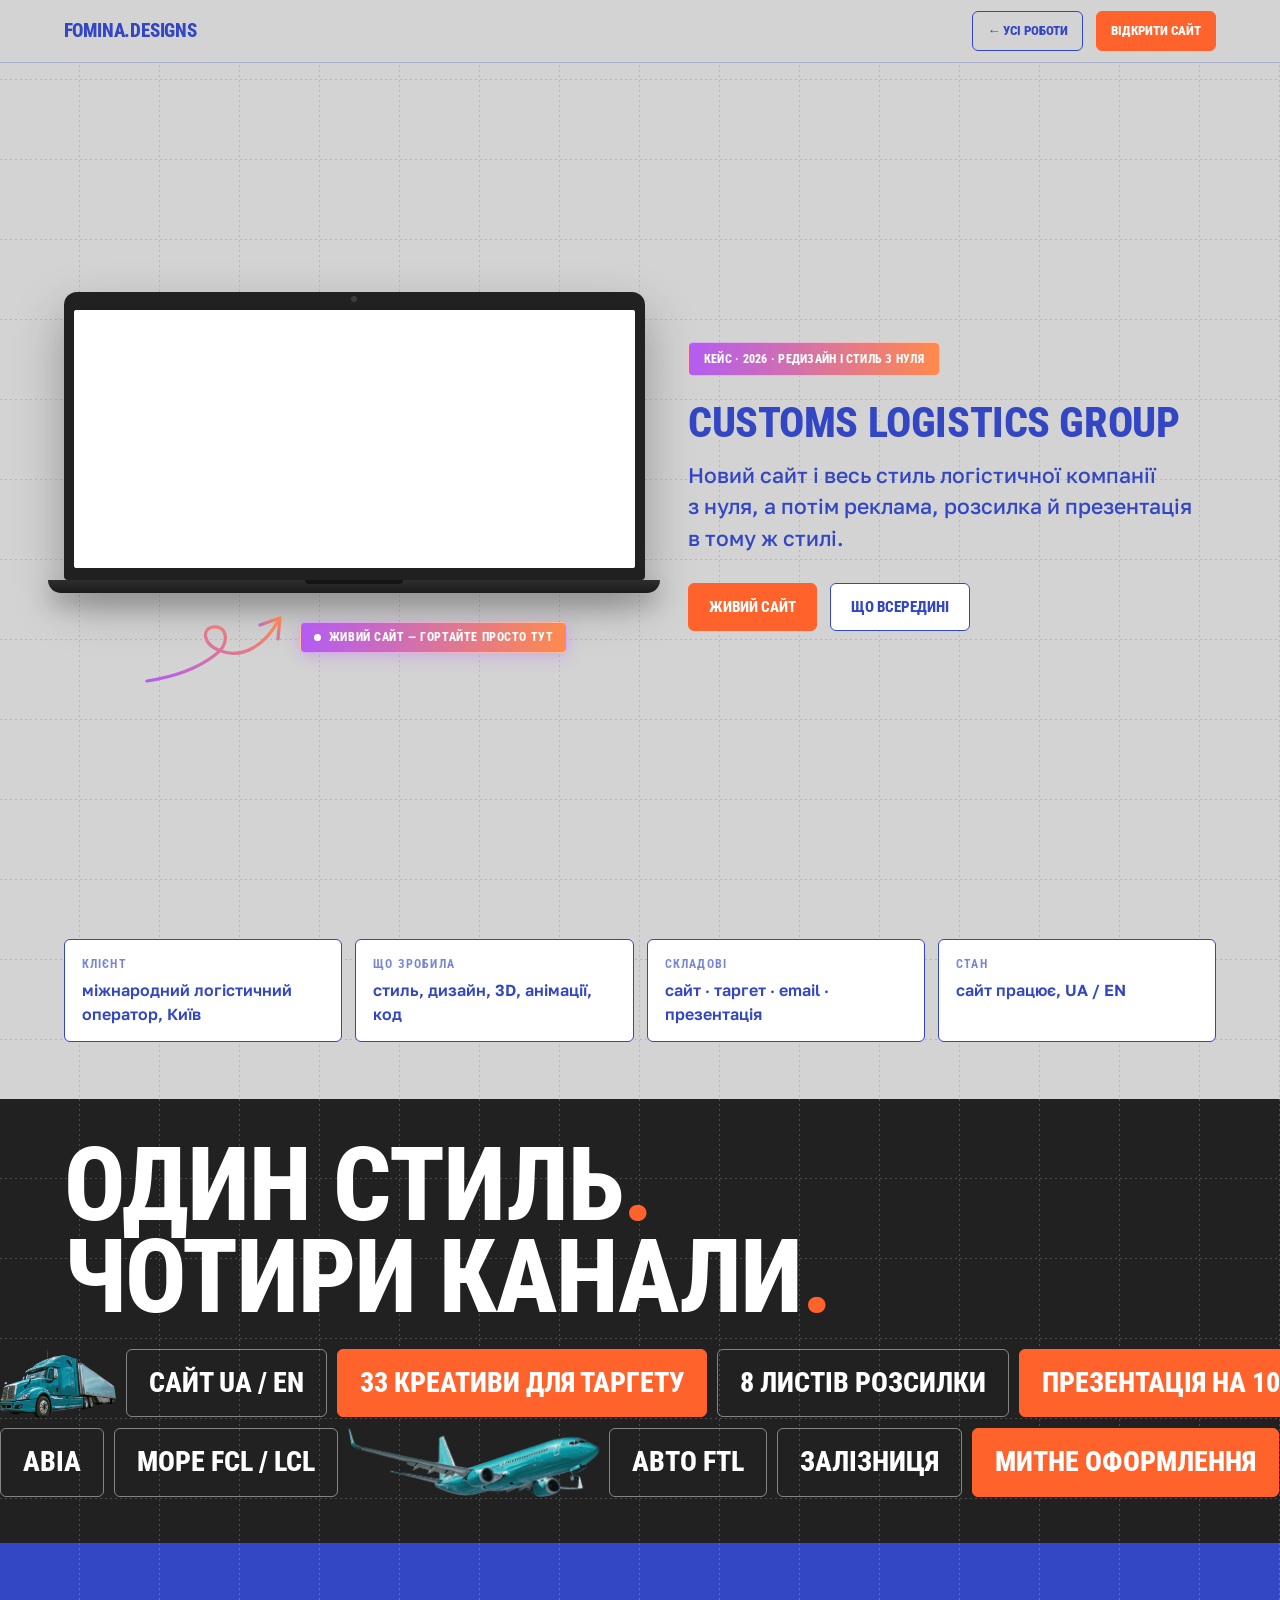
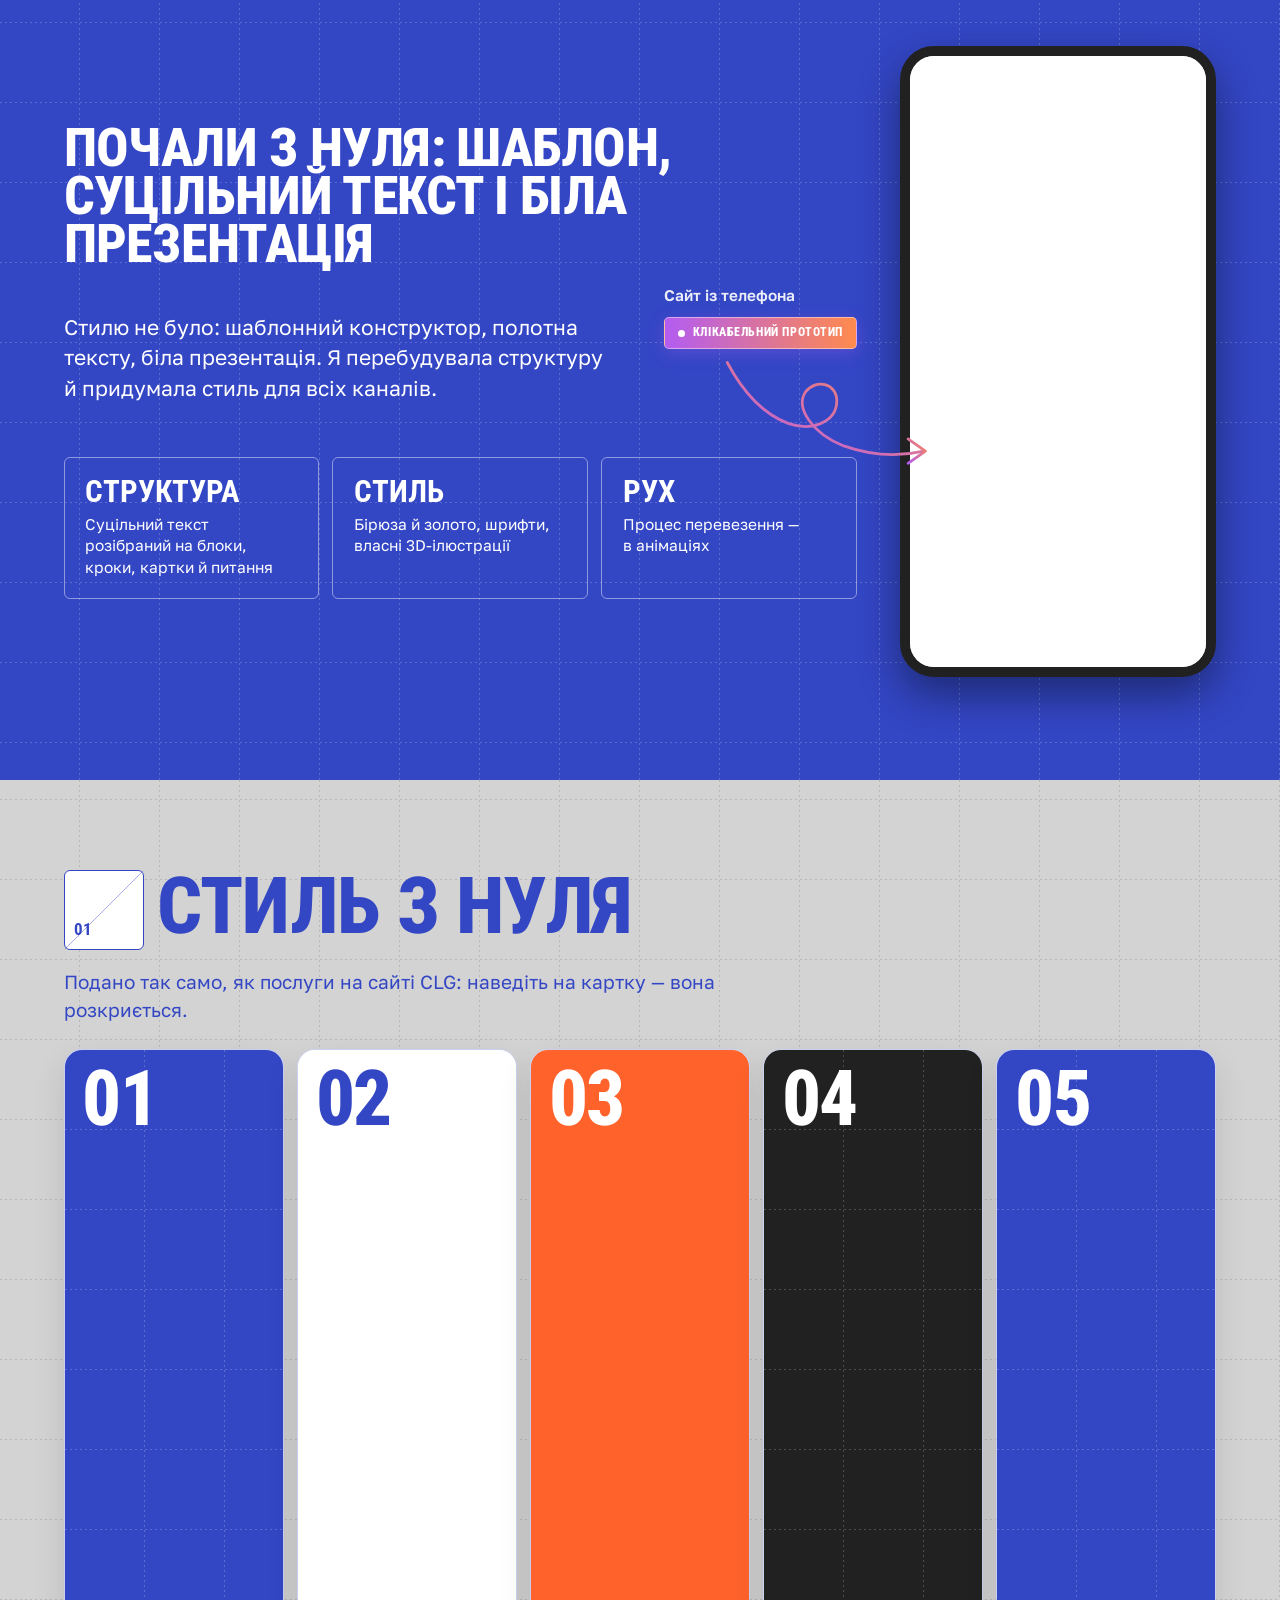
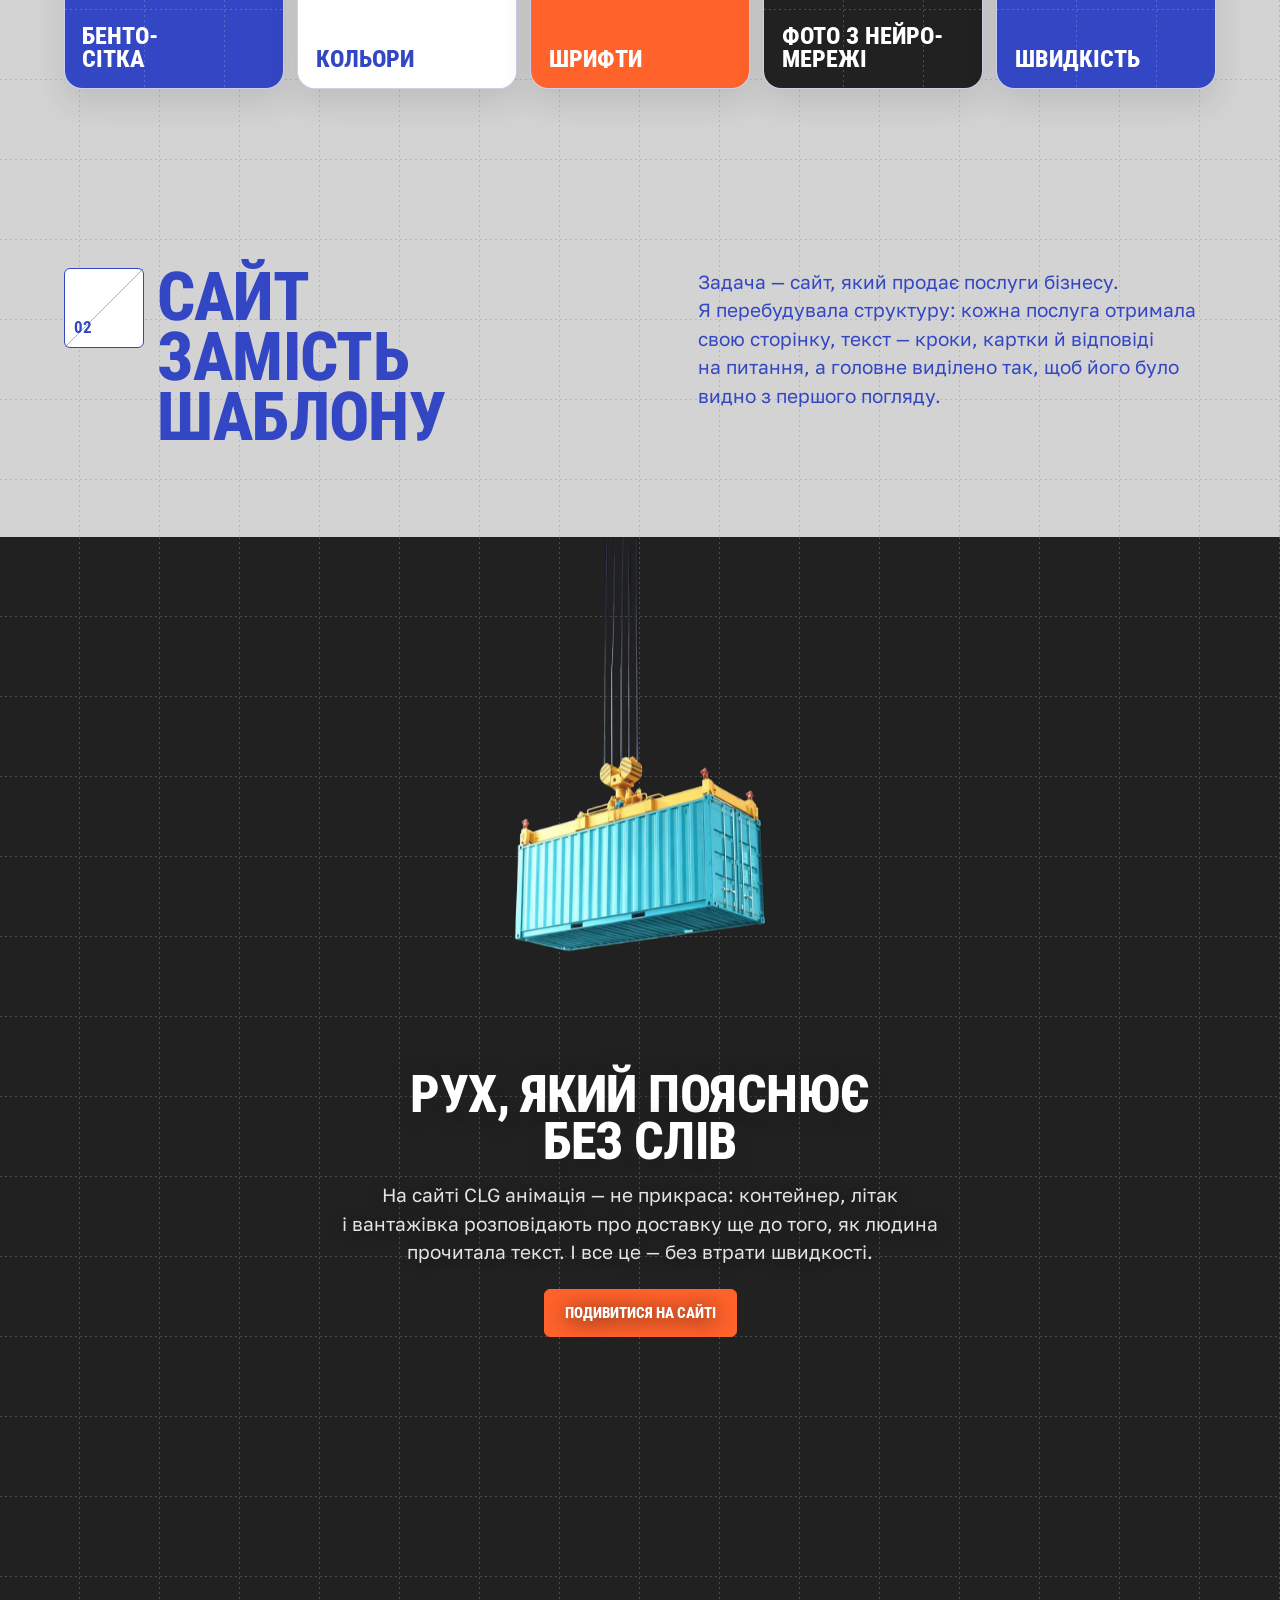
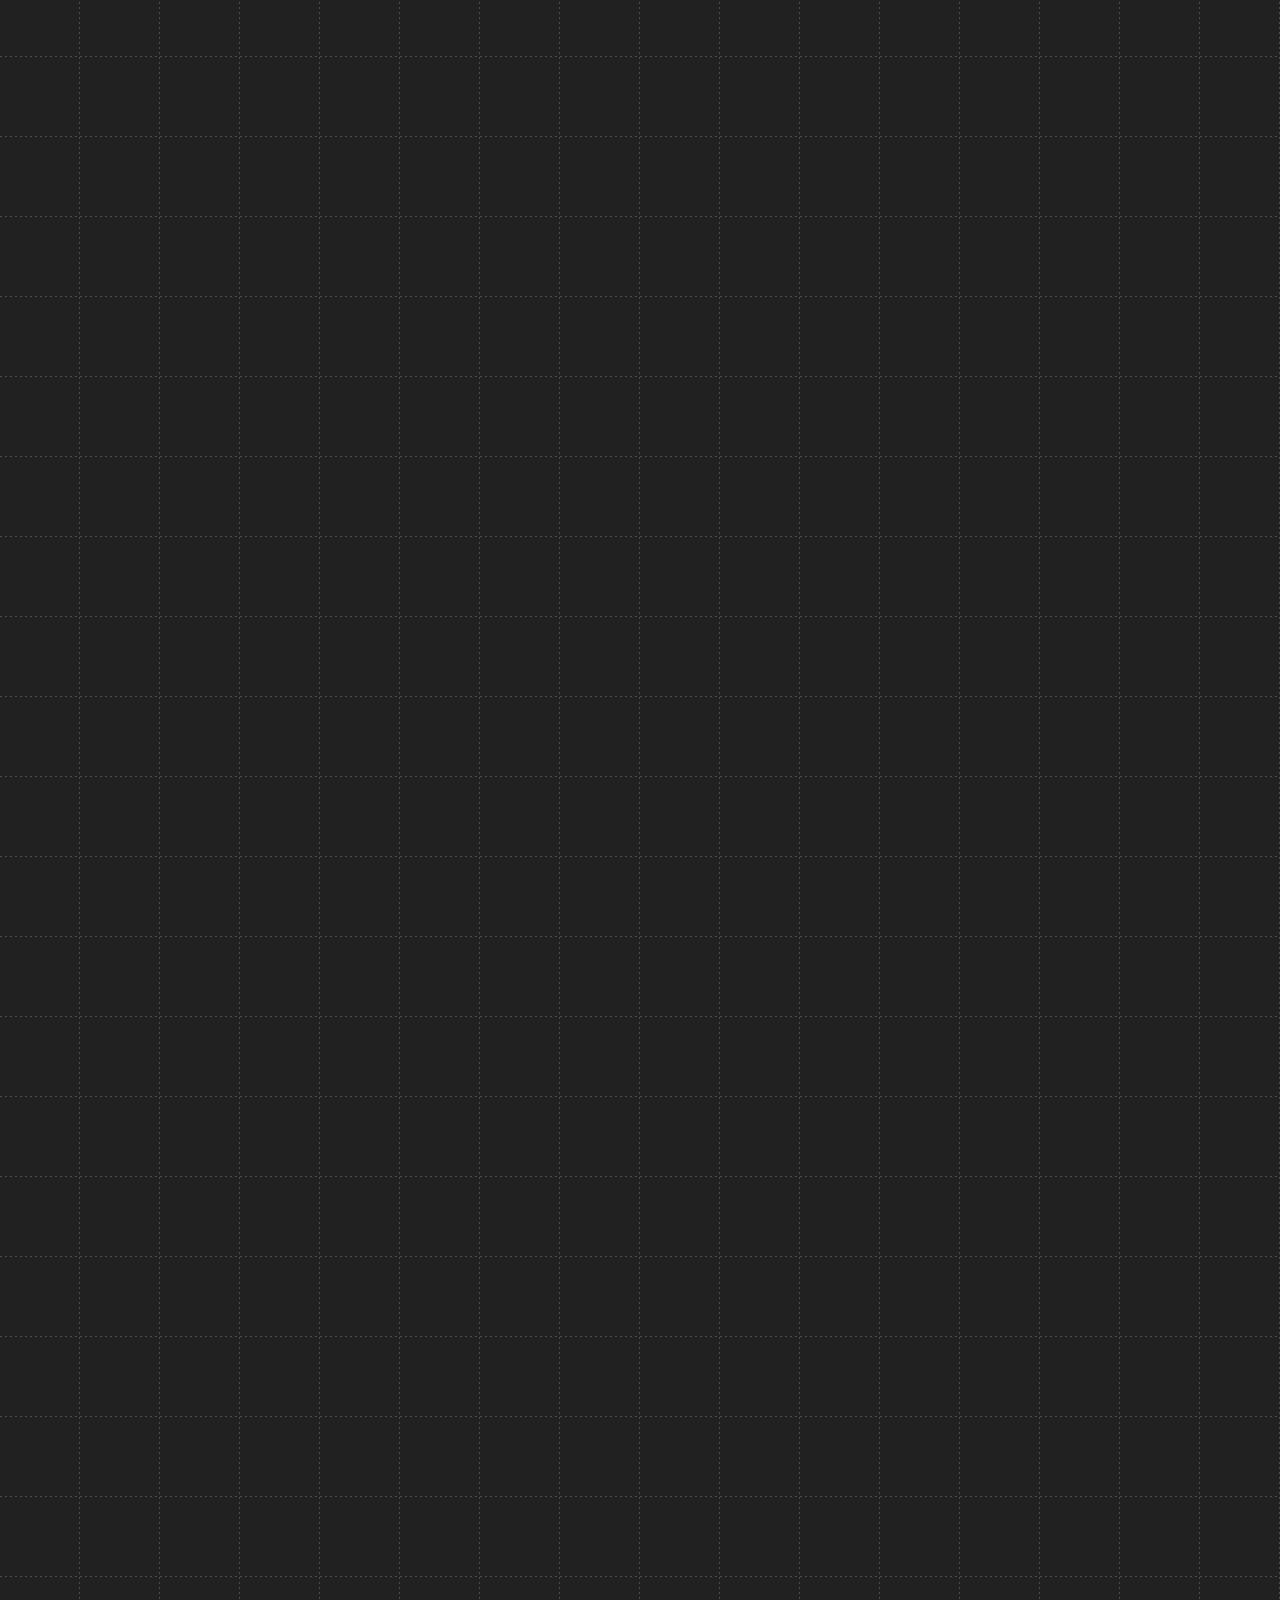
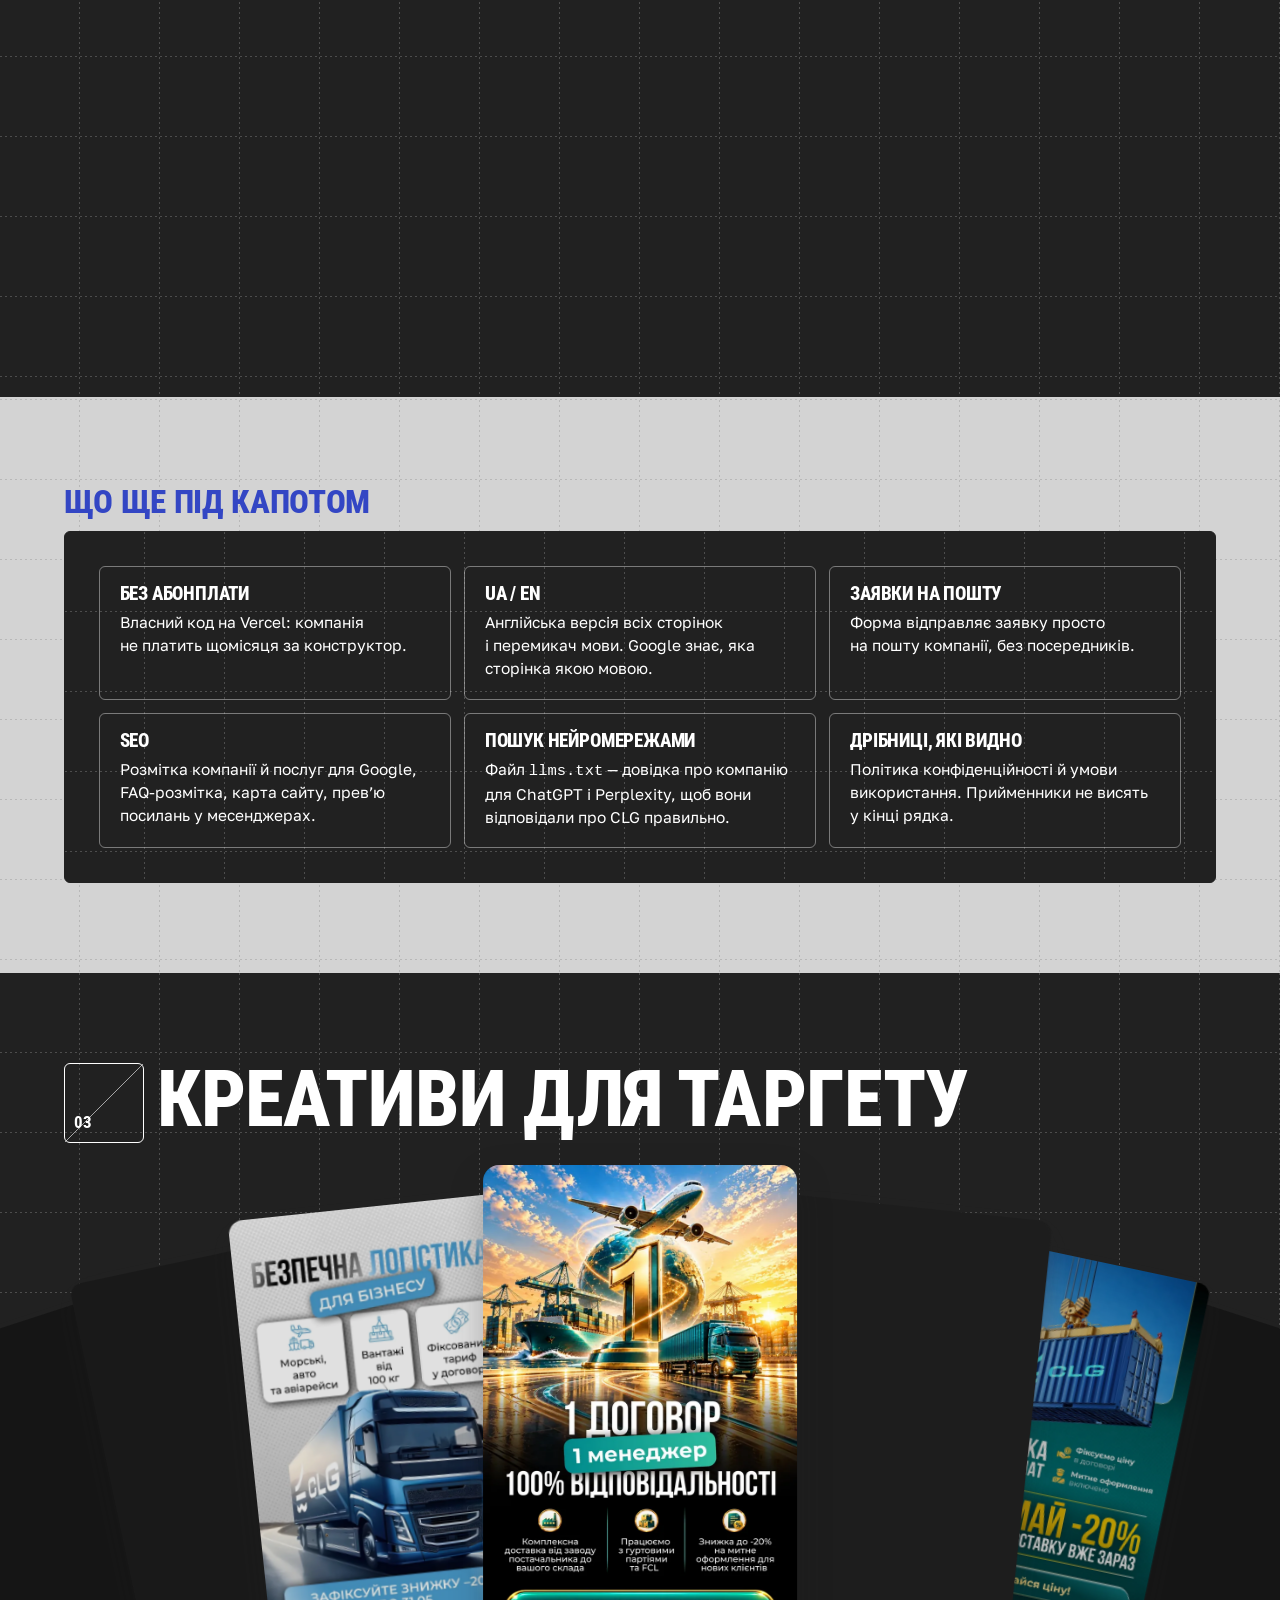
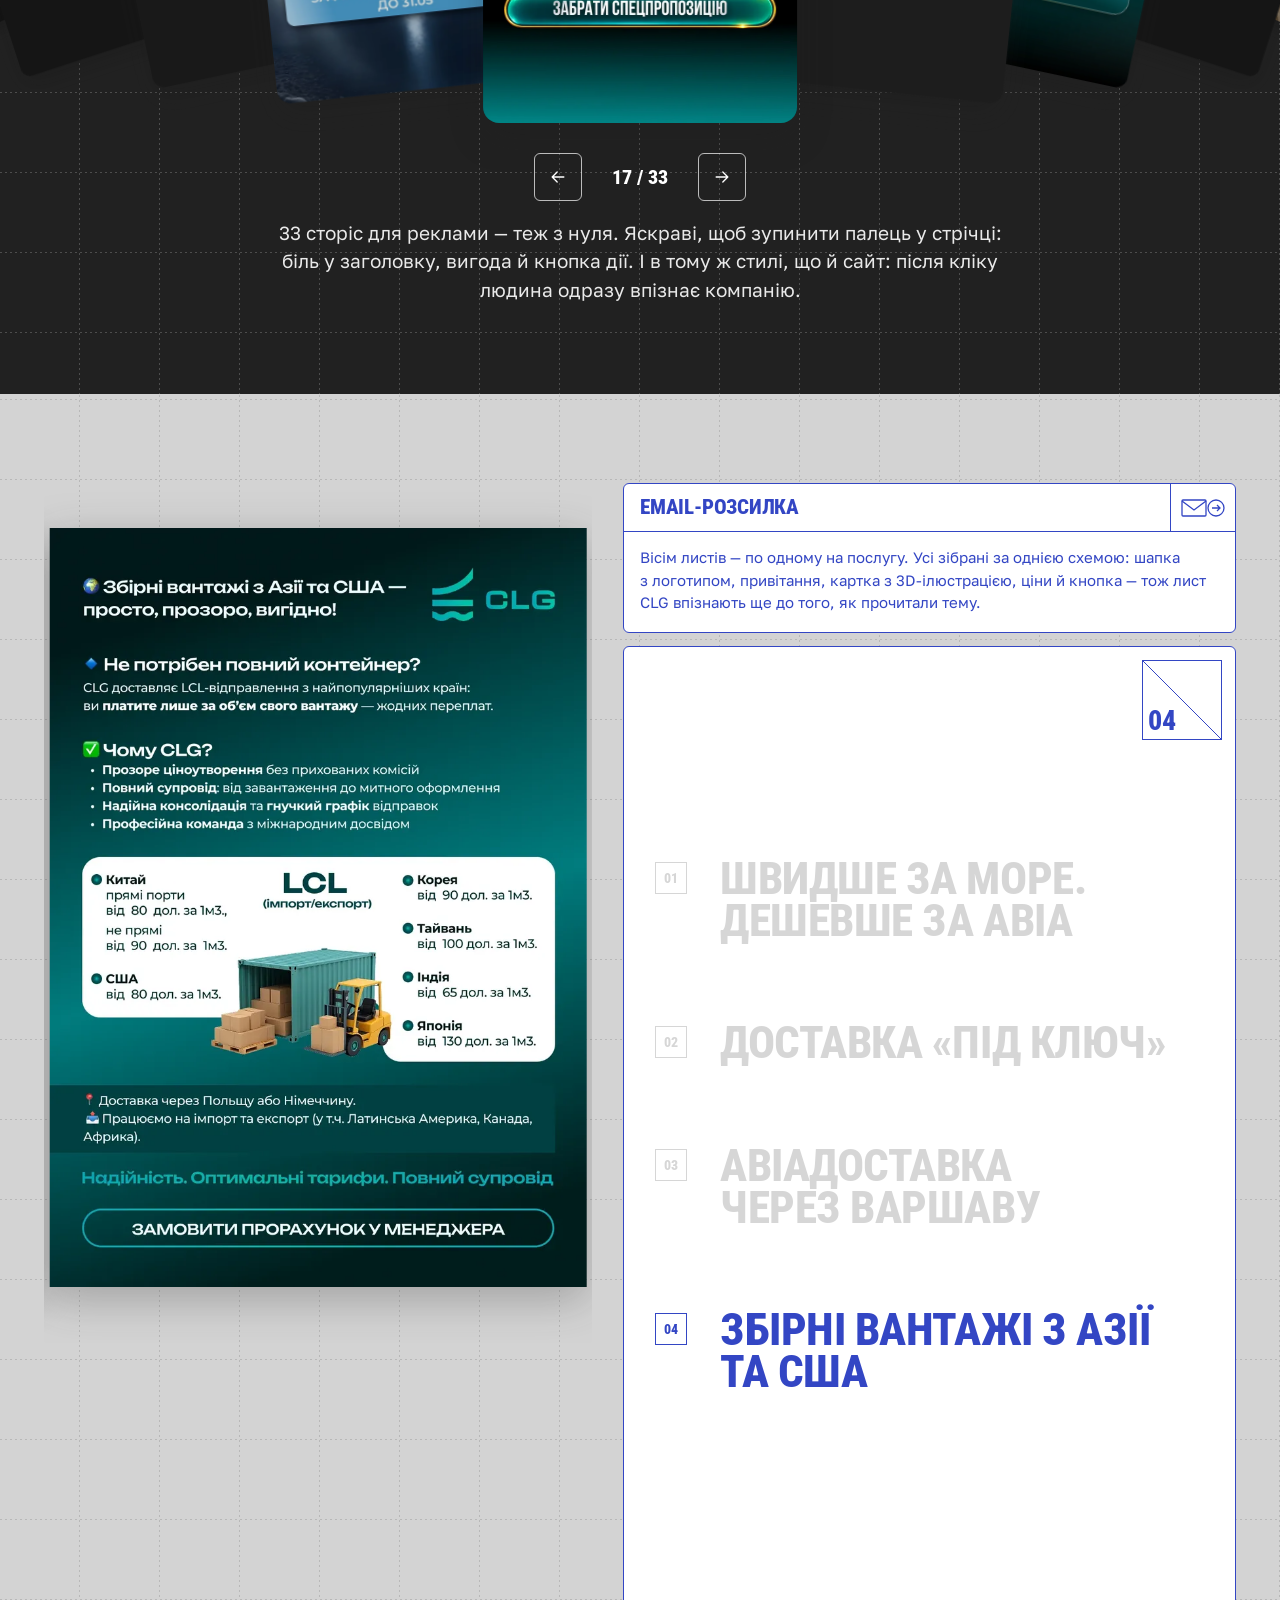
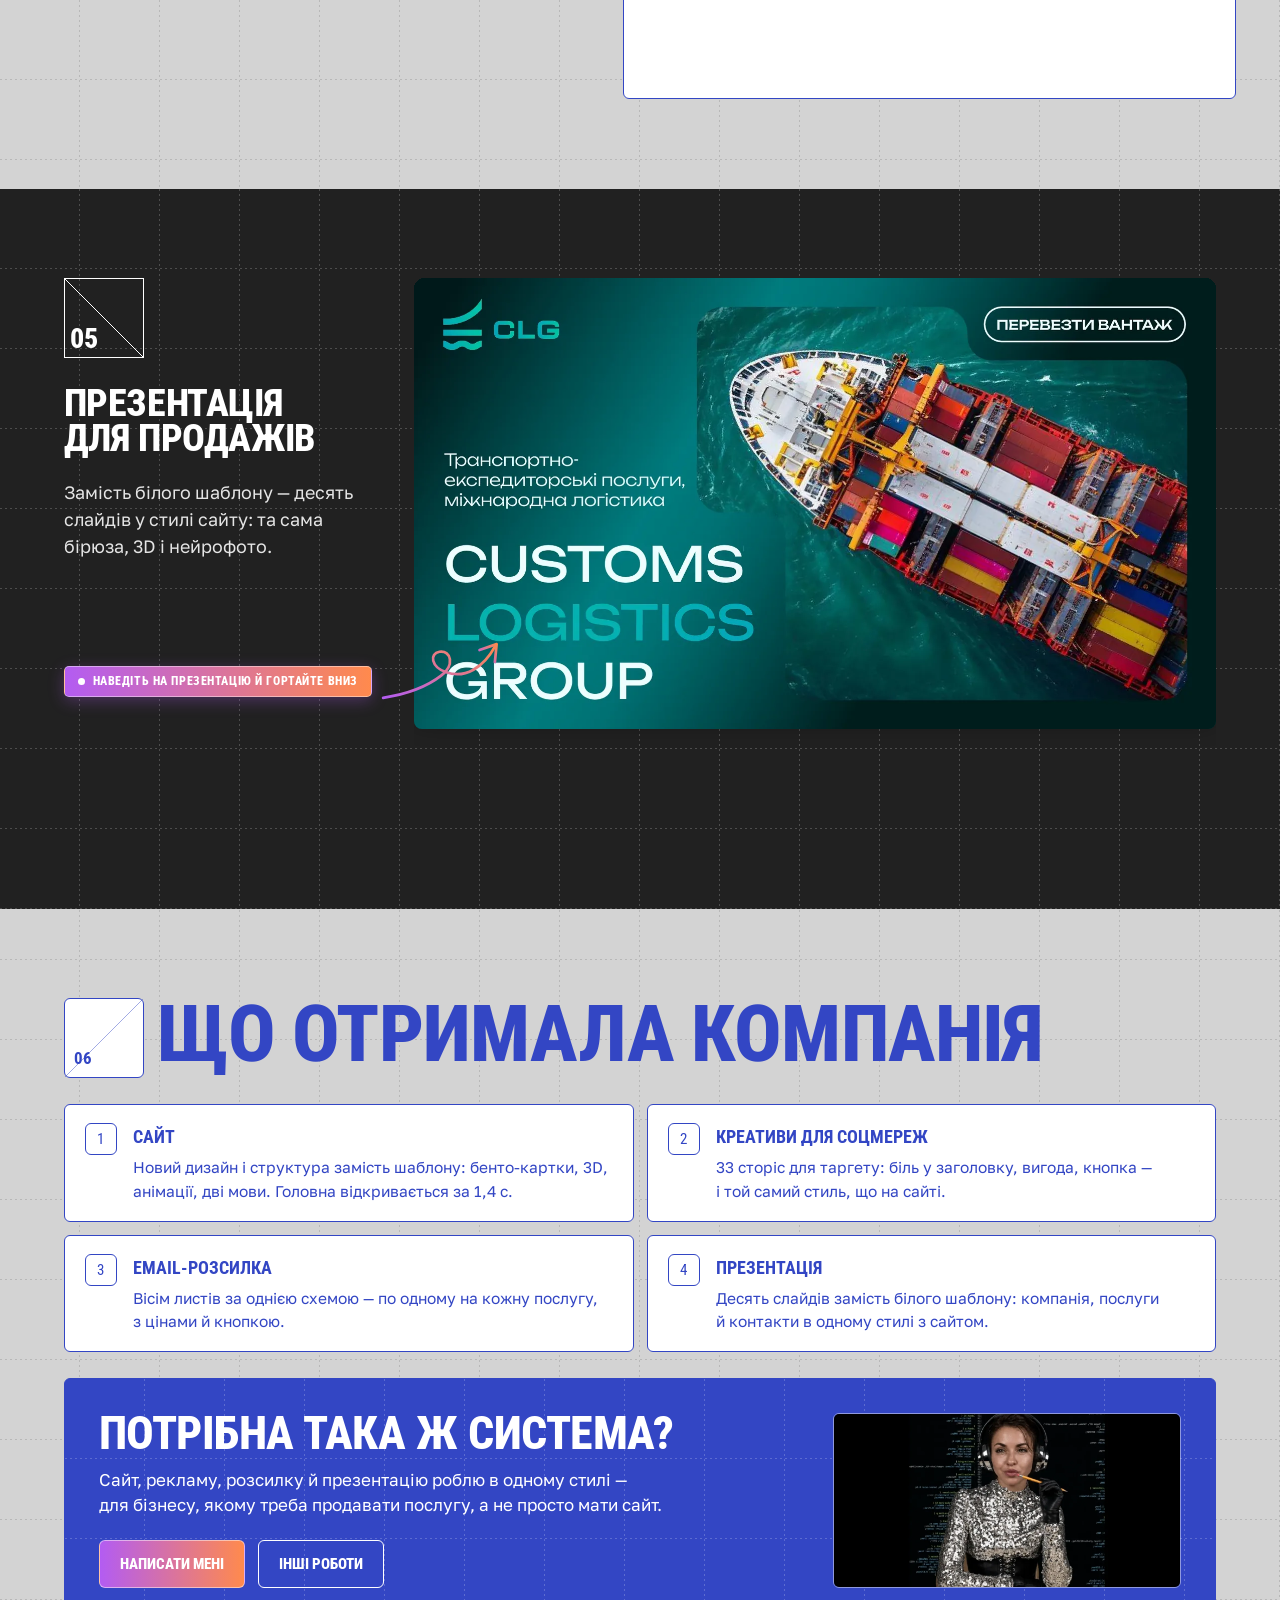
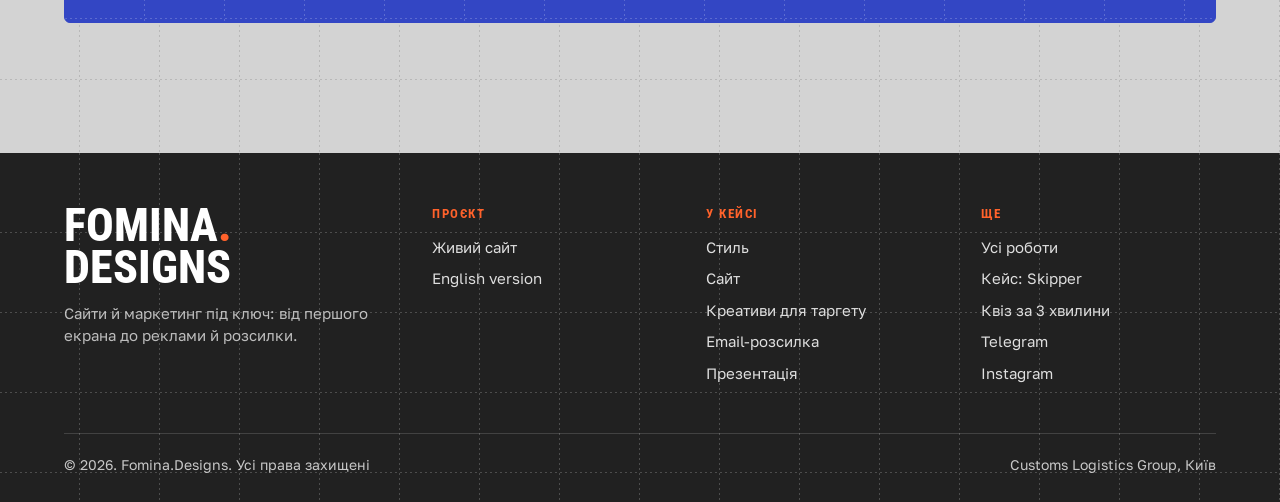
==== commit c989937c: "Телефон: живі сайти знову в макетах — вмикаються, коли рамка на екрані, і вимикаються, коли пішла Co" ====
--- a/clg.html
+++ b/clg.html
@@ -1507,10 +1507,17 @@
     f.src = f.dataset.src;
     f.hidden = false;
   };
-  /* Телефон: живий сайт вантажимо лише по дотику до рамки — два сайти
-     з анімаціями у фоні змушували сторінку смикатися при прокрутці. */
-  if (matchMedia('(max-width: 760px)').matches) {
-    frames.forEach((f) => f.parentNode.addEventListener('click', () => load(f), { once: true }));
+  if (matchMedia('(max-width: 760px)').matches && 'IntersectionObserver' in window) {
+    /* Телефон: живий сайт вмикаємо, коли рамка майже вся на екрані,
+       і вимикаємо, коли вона пішла з екрана, — тоді у фоні не крутиться
+       жоден сайт, і прокрутка не смикається. */
+    const unload = (f) => { if (!f.src) return; f.removeAttribute('src'); f.hidden = true; };
+    const io = new IntersectionObserver((es) => es.forEach((e) => {
+      const f = e.target.querySelector('iframe');
+      if (e.intersectionRatio >= 0.6) load(f);
+      else if (!e.isIntersecting) unload(f);
+    }), { threshold: [0, 0.6] });
+    frames.forEach((f) => io.observe(f.parentNode));
   } else if ('IntersectionObserver' in window) {
     const io = new IntersectionObserver((es) => es.forEach((e) => {
       if (e.isIntersecting) { load(e.target.querySelector('iframe')); io.unobserve(e.target); }
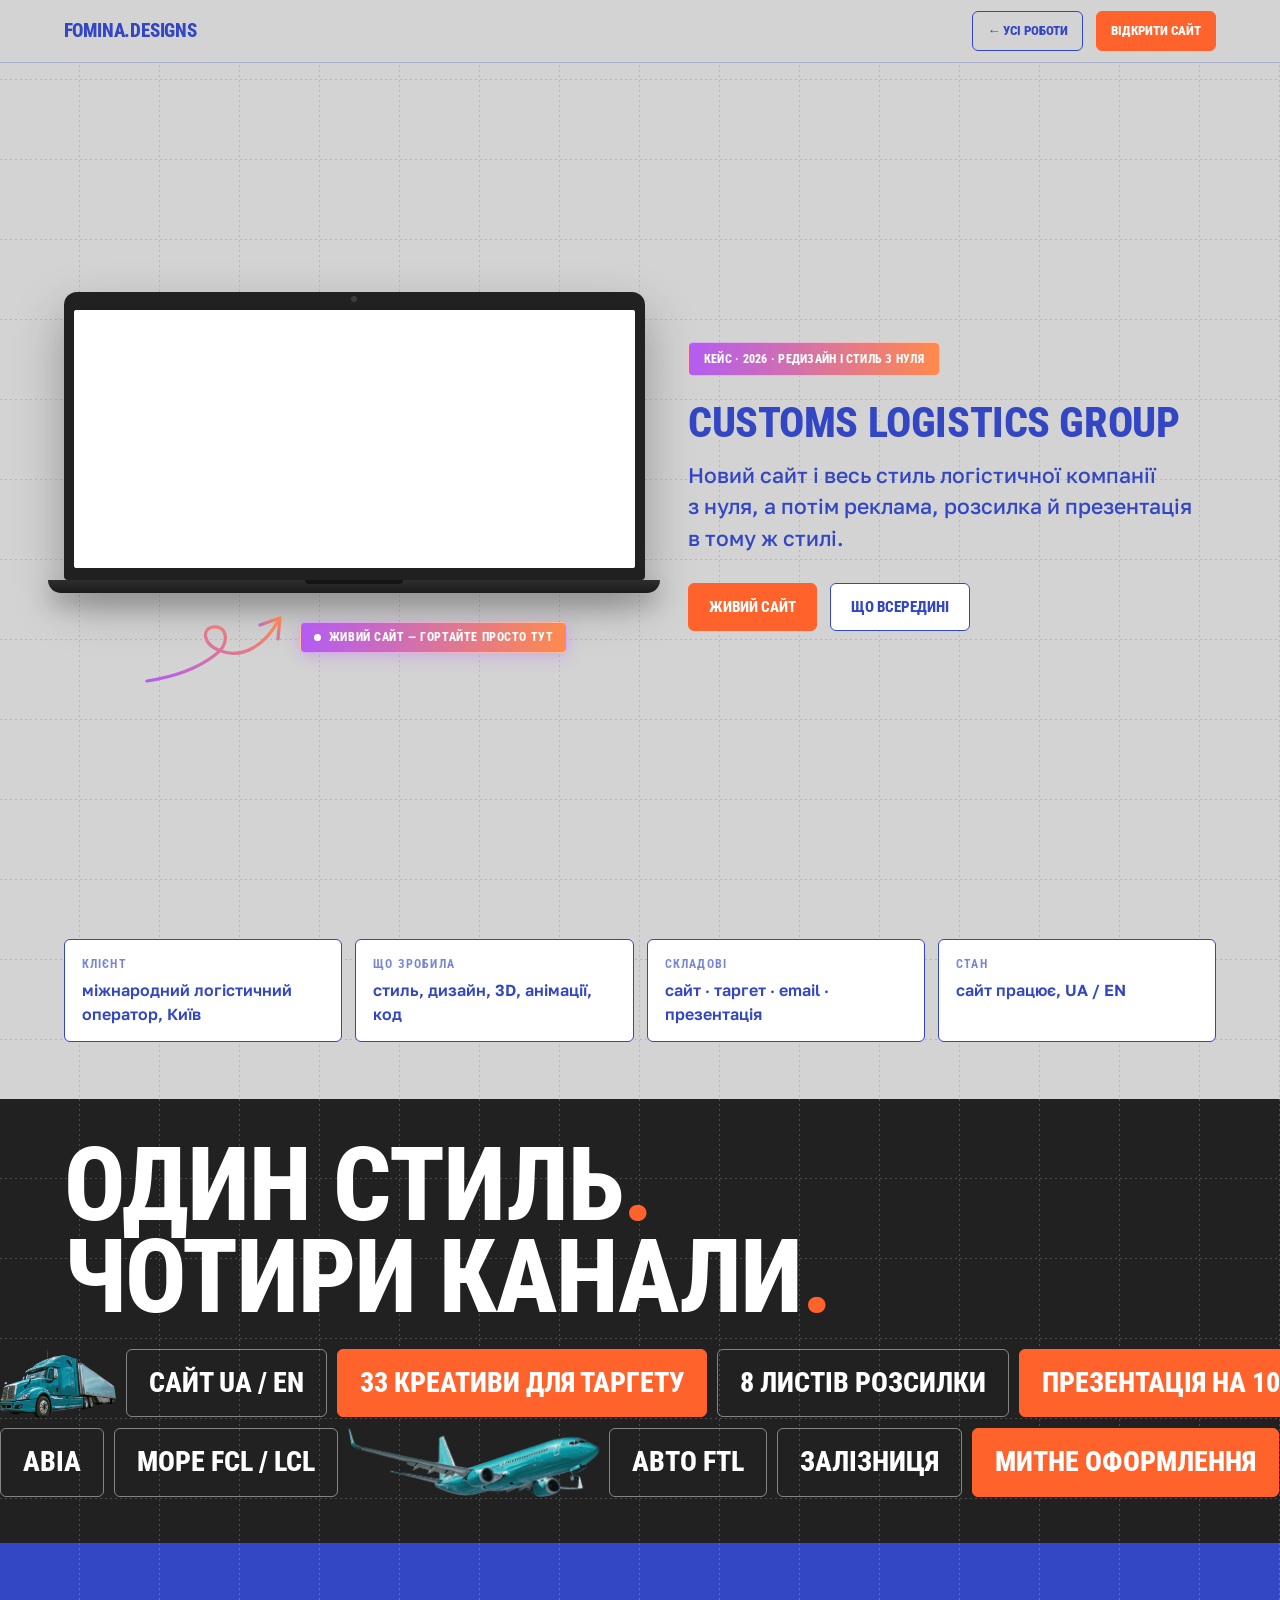
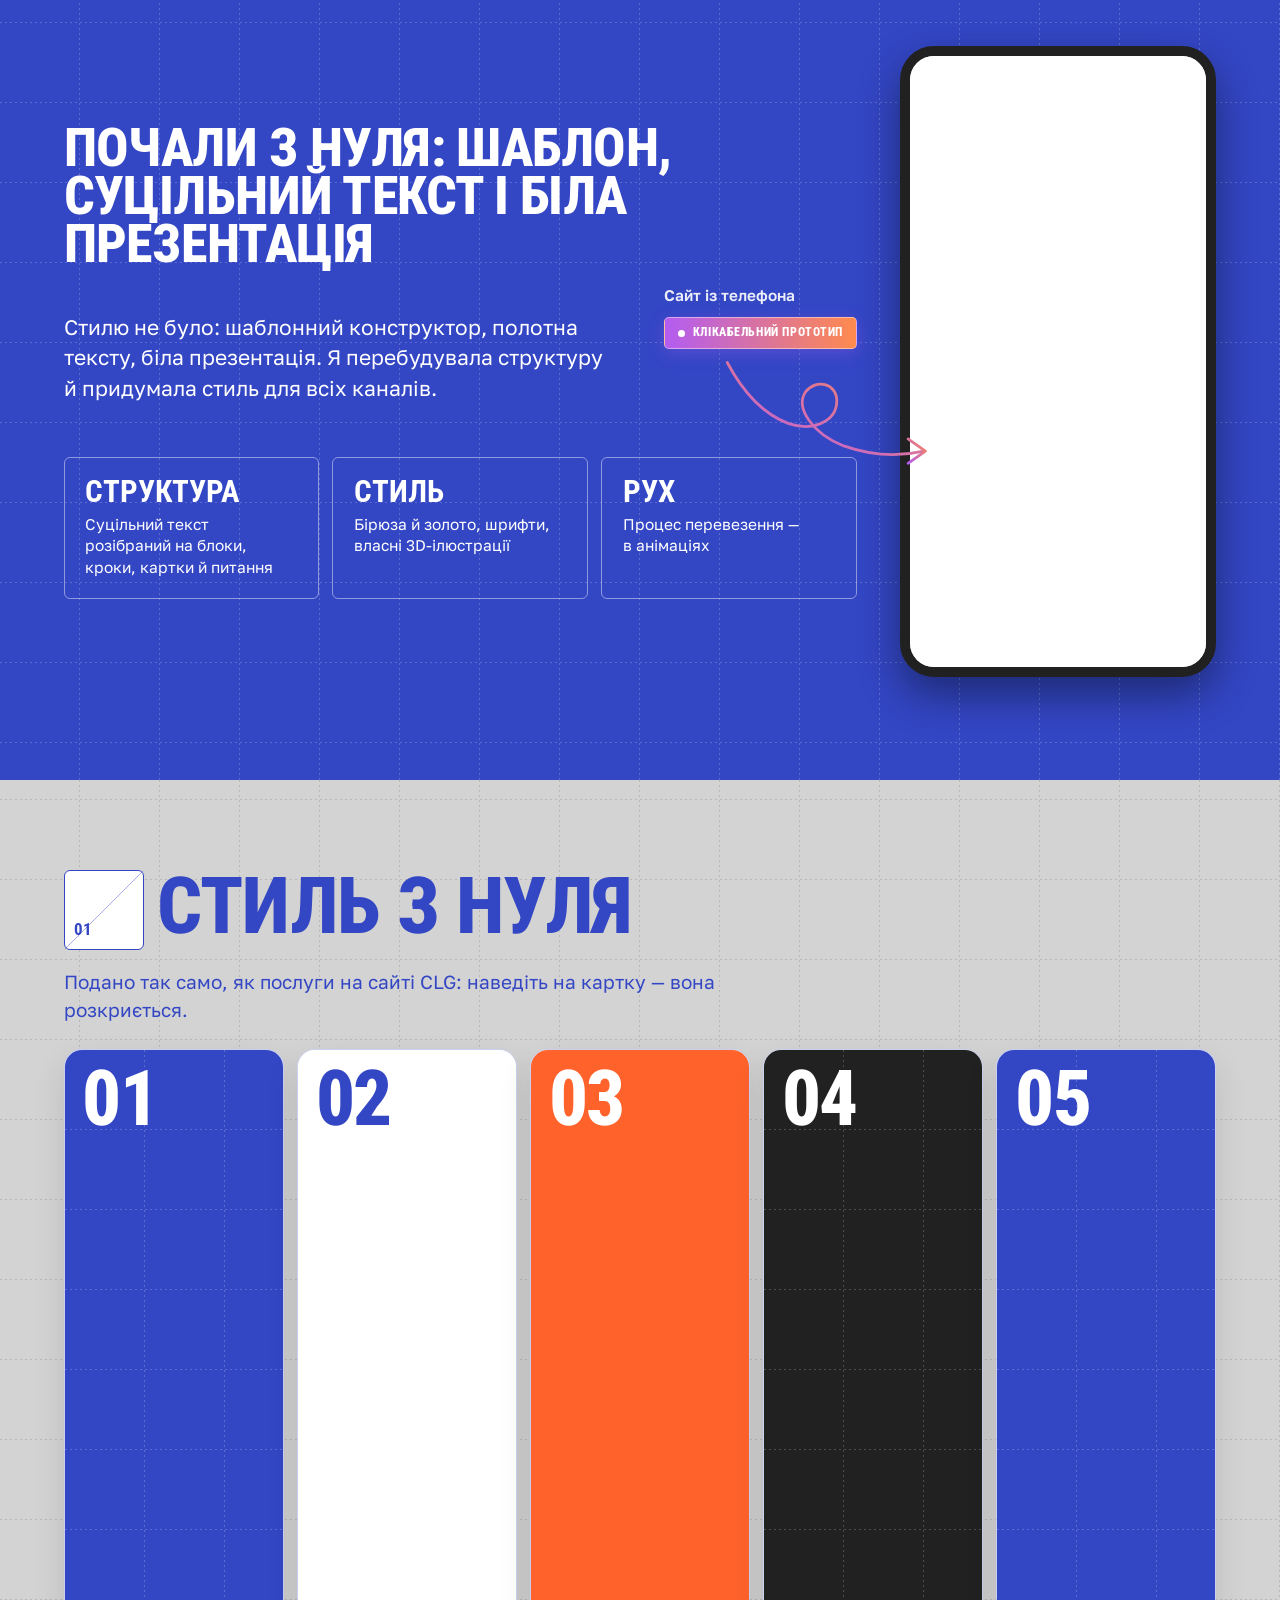
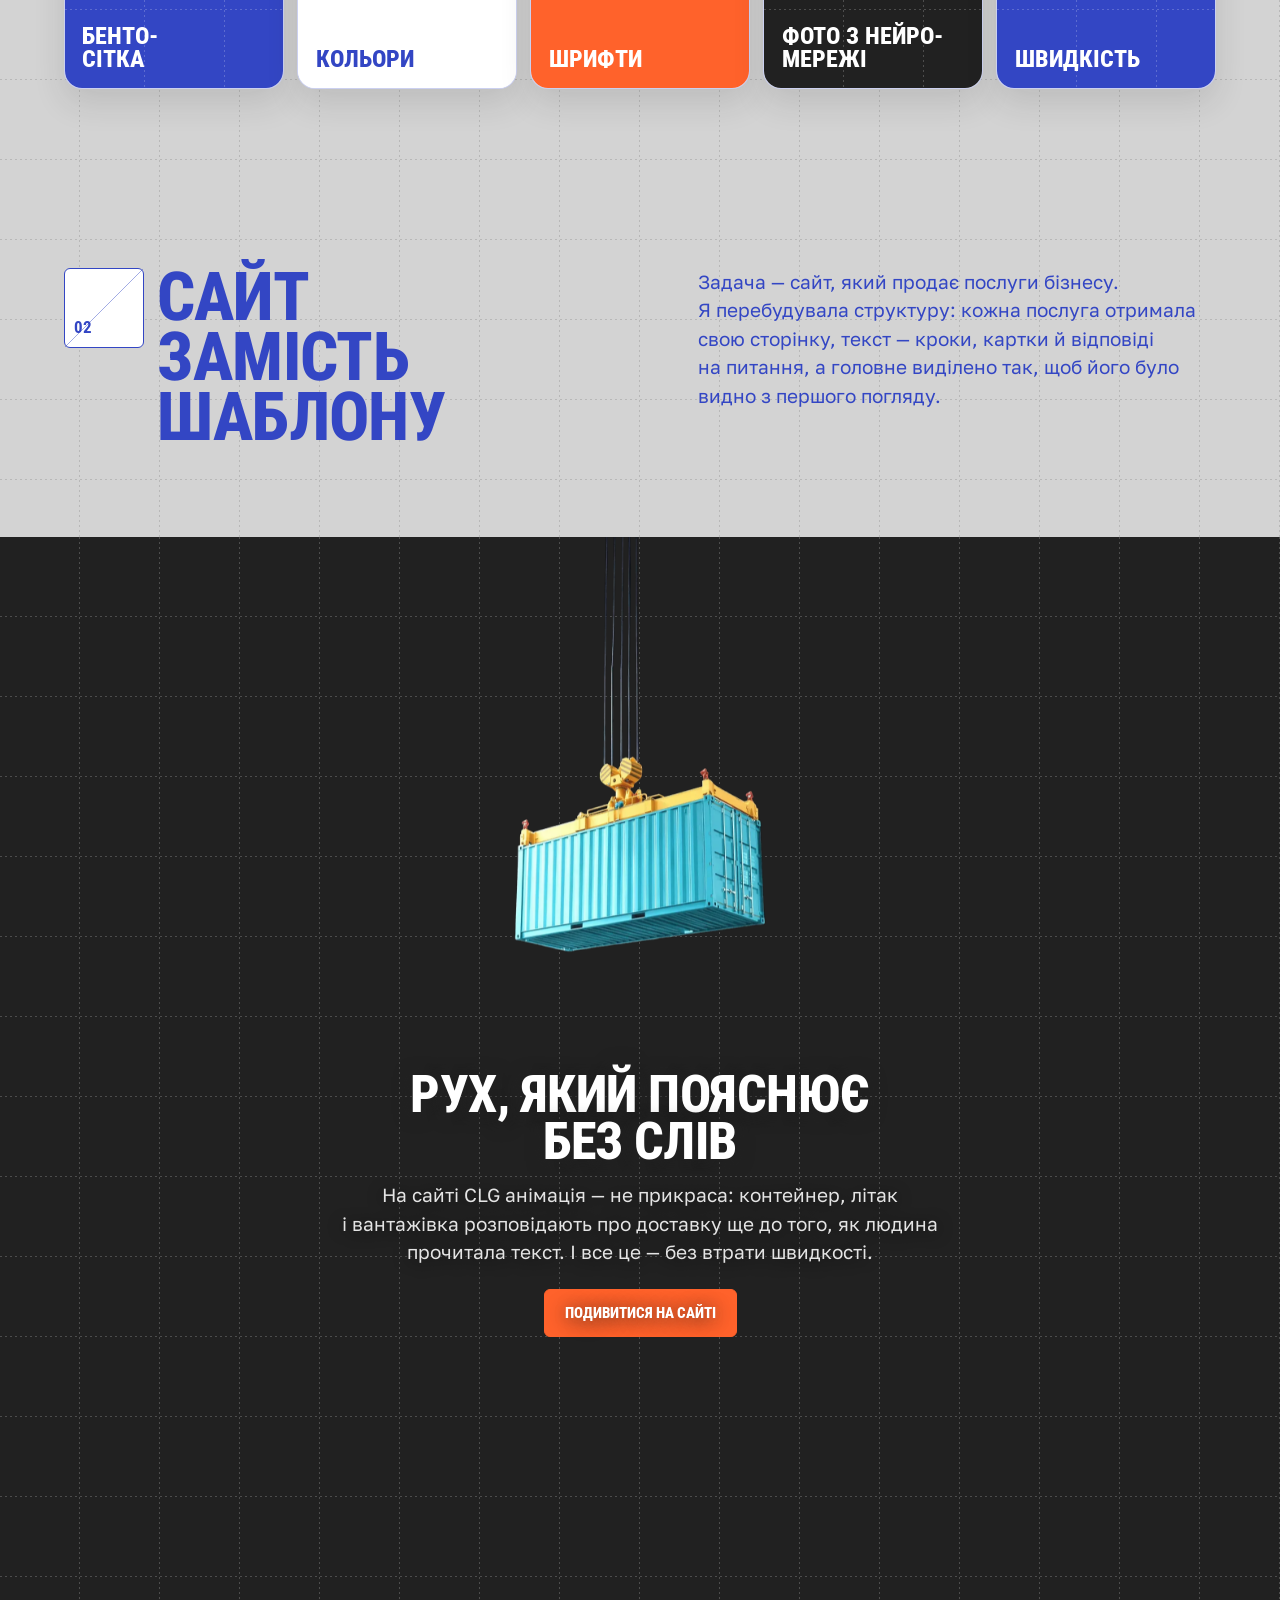
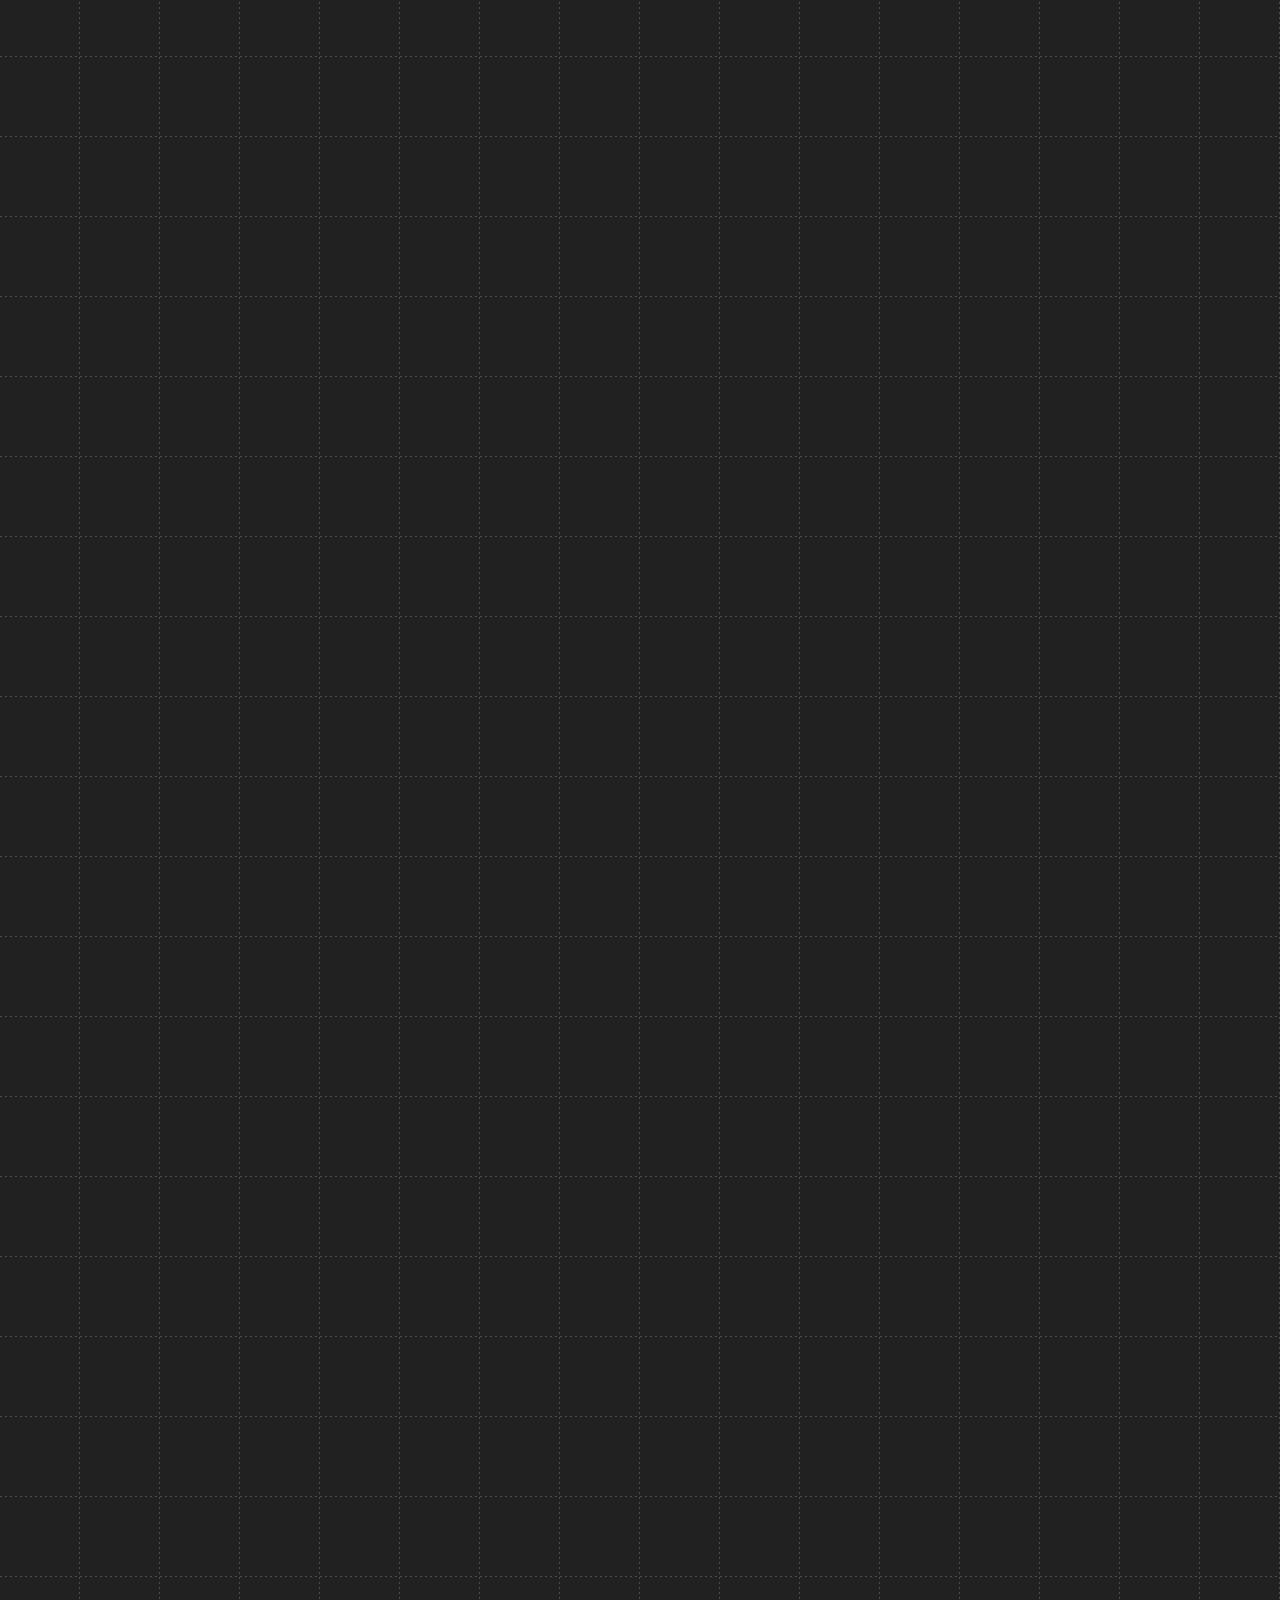
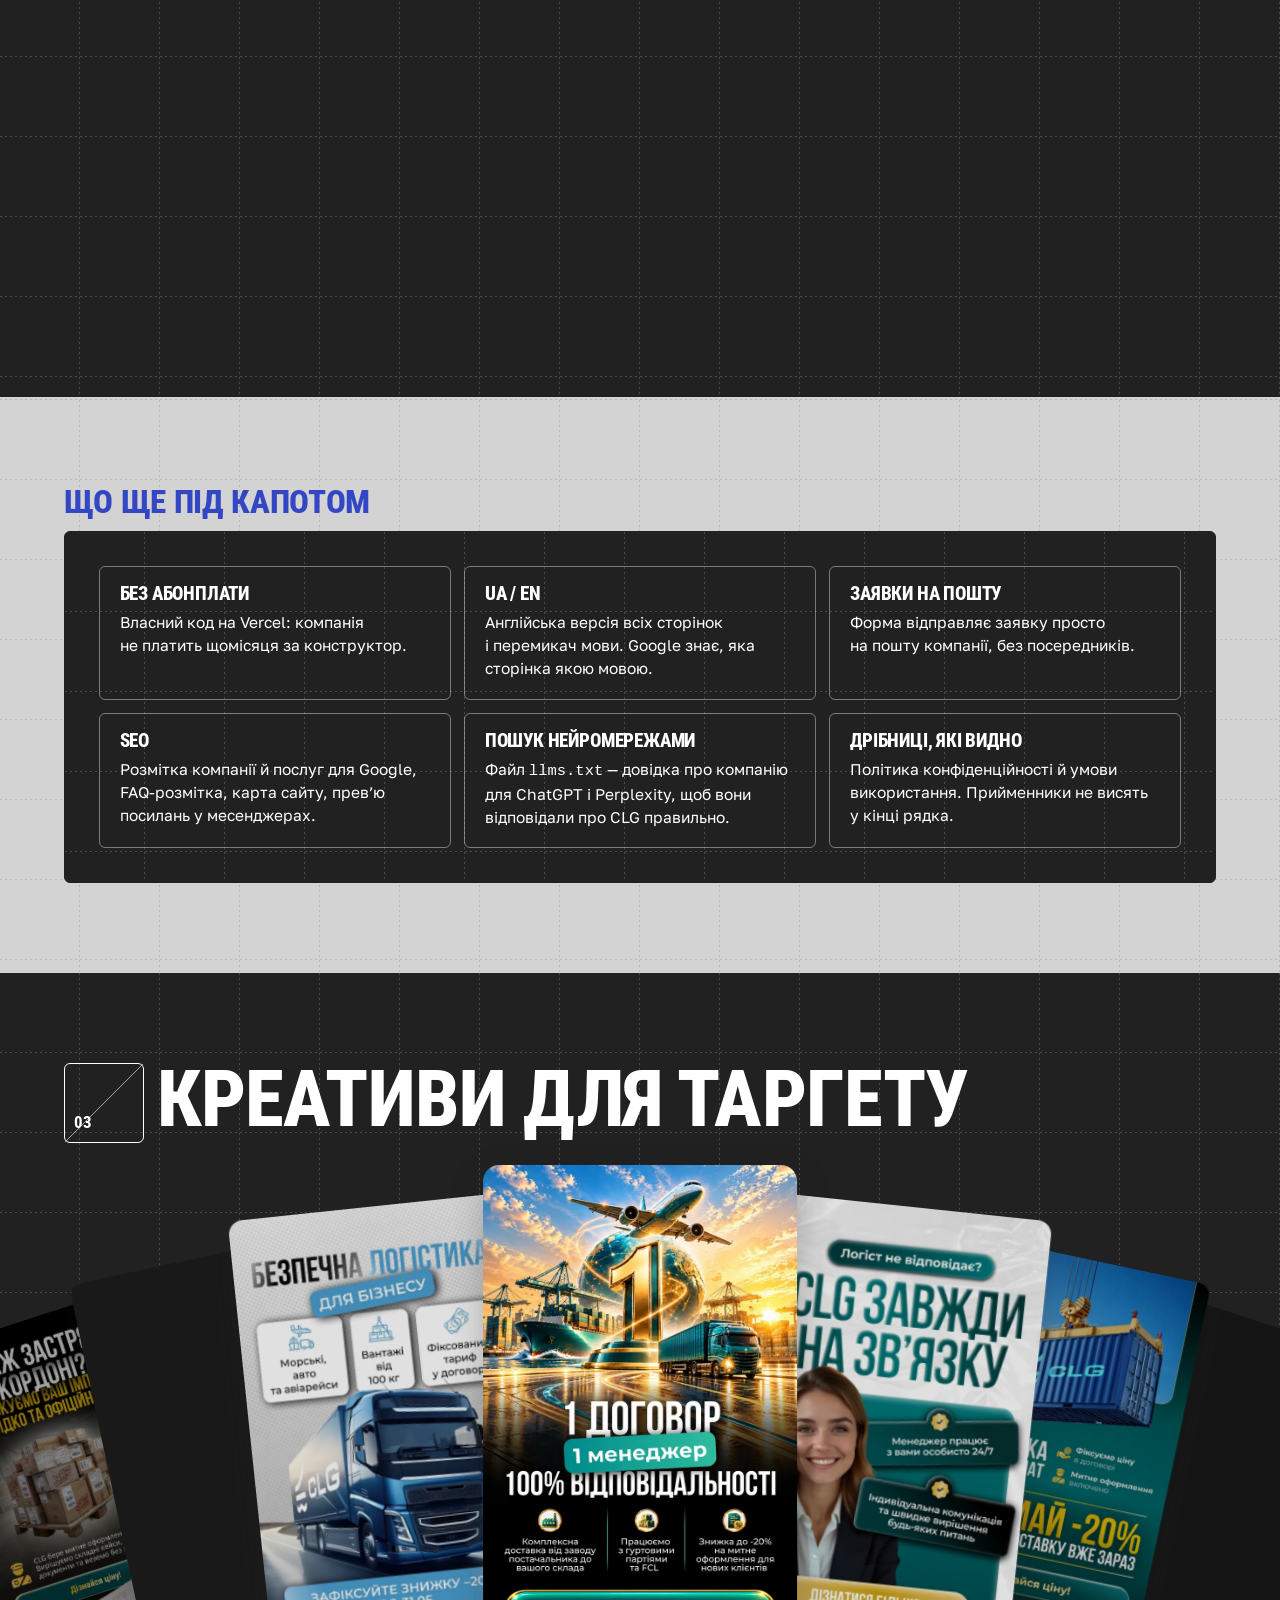
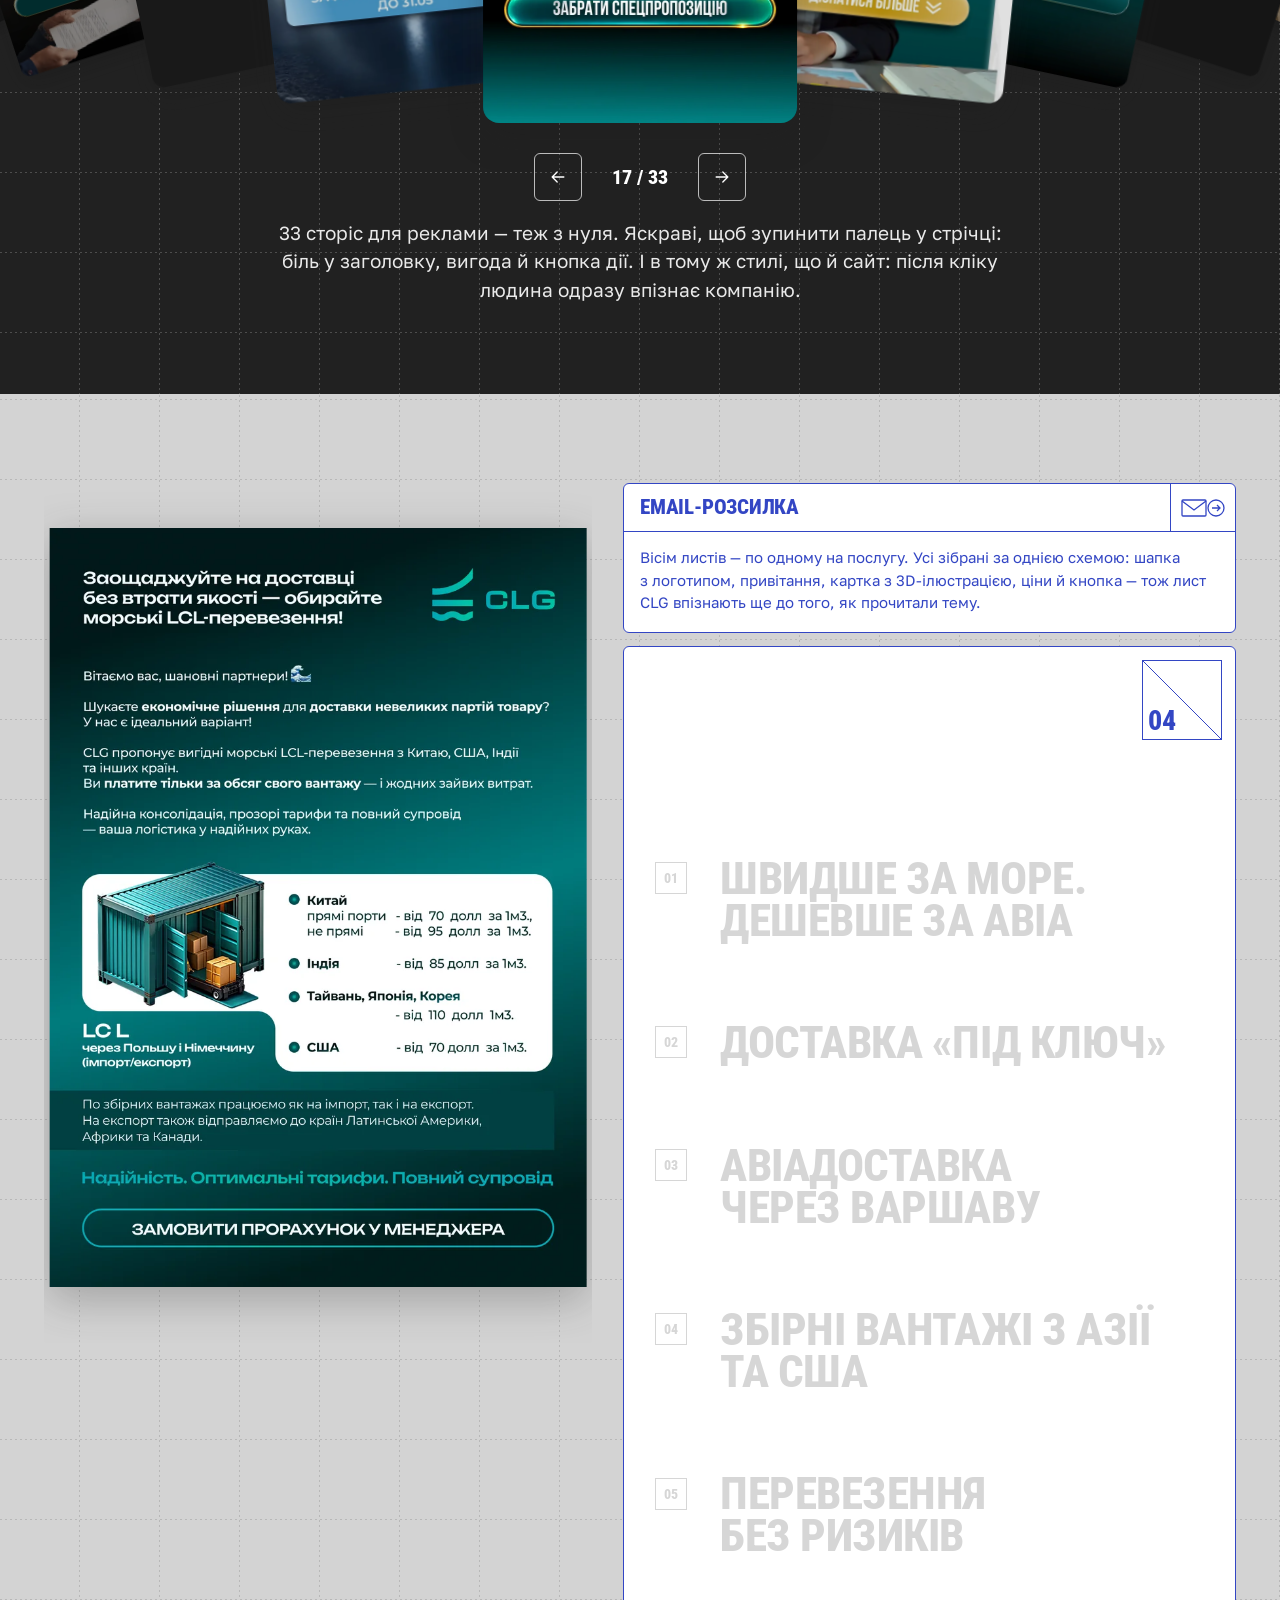
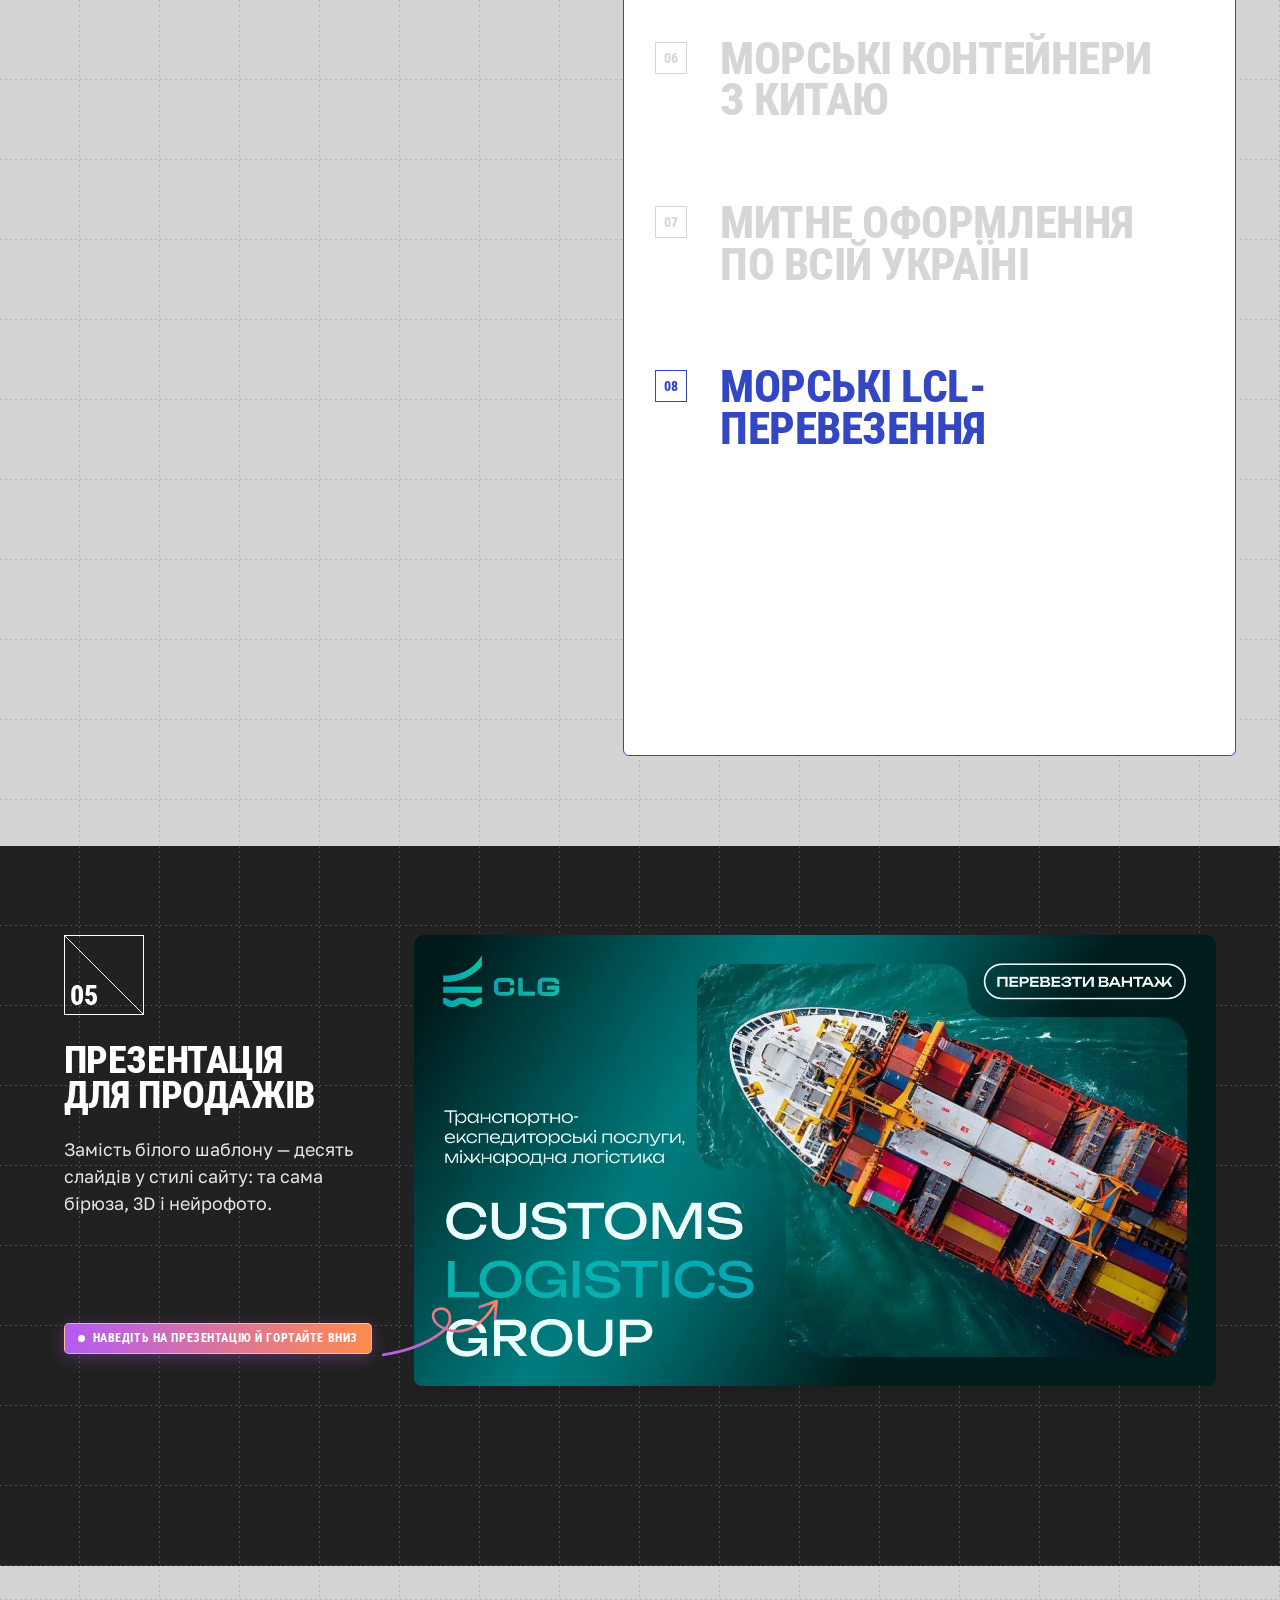
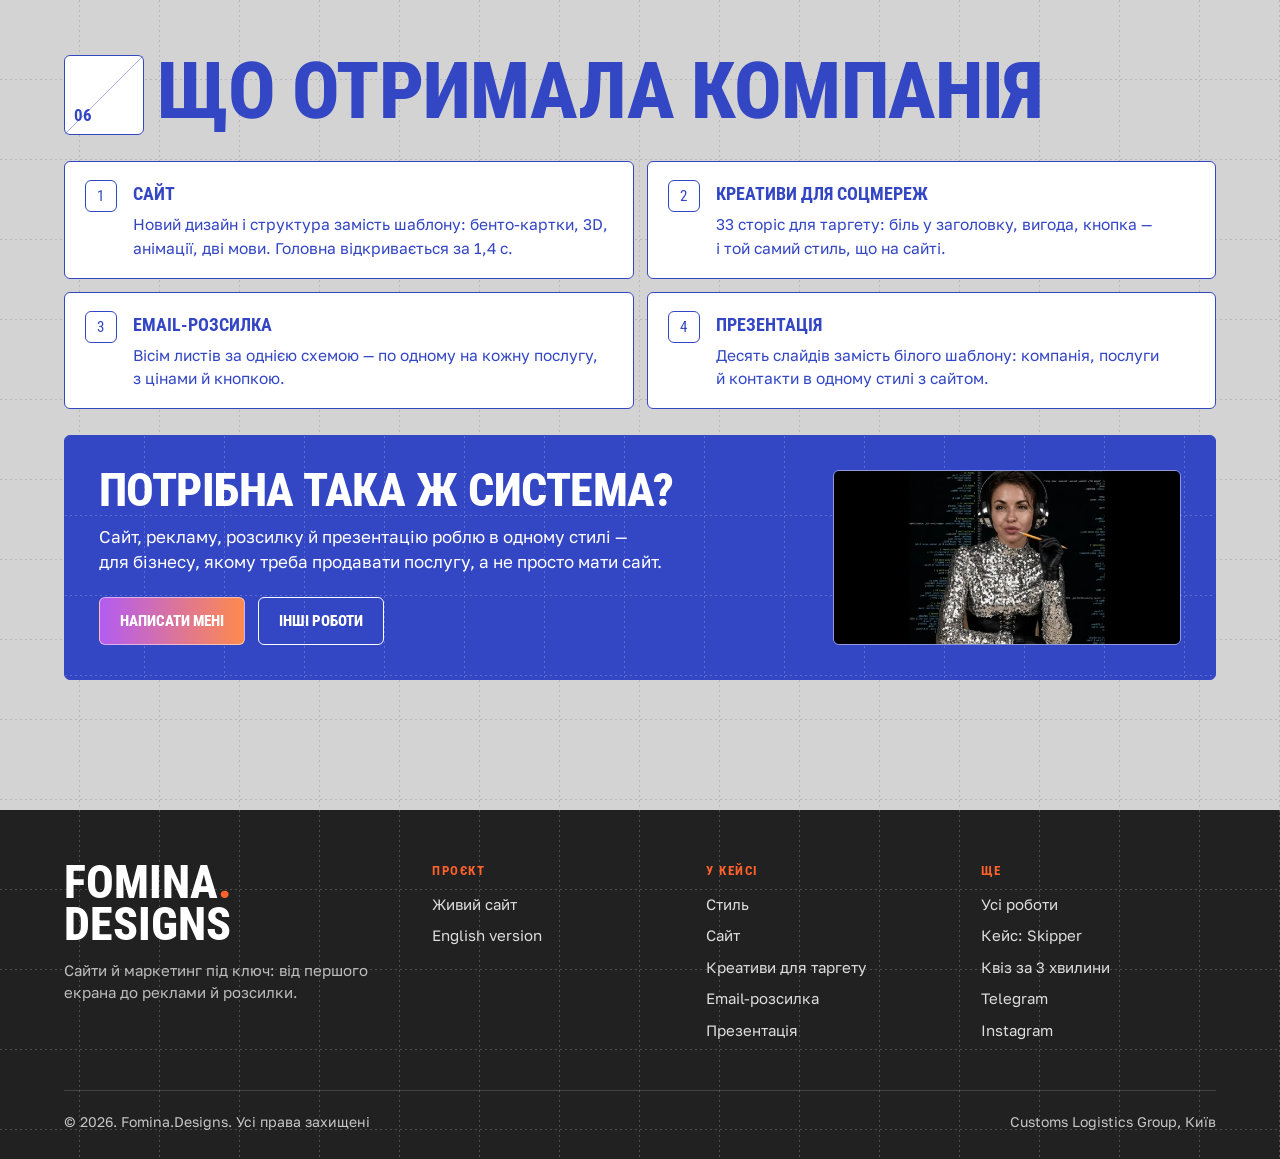
==== commit f1792501: "Розсилка: ще 4 листи (авто з Європи, FCL з Китаю, митниця, LCL); віконце на телефоні — за пропорцією" ====
--- a/clg.html
+++ b/clg.html
@@ -730,7 +730,7 @@
   .js .mgoal__t{font-size:clamp(26px,9cqi,44px)}
   .js .mail-art{
     display:block;position:fixed;left:auto;right:12px;top:0;z-index:30;margin:0;
-    width:min(42vw,210px);height:auto;aspect-ratio:820/1160;
+    width:min(42vw,210px);height:auto;aspect-ratio:var(--ar,820/1090);
     opacity:0;visibility:hidden;pointer-events:none;
     transform:translate3d(0,var(--fy,60svh),0) scale(.85);
     transition:transform .55s cubic-bezier(.22,.8,.24,1),opacity .3s,visibility 0s linear .3s}
@@ -1313,6 +1313,10 @@
         <div class="mart__slide"><img src="images/clg/mail-05.webp" alt="" width="820" height="1160" decoding="async" loading="lazy"></div>
         <div class="mart__slide"><img src="images/clg/mail-02.webp" alt="" width="820" height="1160" decoding="async" loading="lazy"></div>
         <div class="mart__slide"><img src="images/clg/mail-01.webp" alt="" width="820" height="1160" decoding="async" loading="lazy"></div>
+        <div class="mart__slide"><img src="images/clg/mail-06.webp" alt="" width="820" height="1546" decoding="async" loading="lazy"></div>
+        <div class="mart__slide"><img src="images/clg/mail-07.webp" alt="" width="820" height="1836" decoding="async" loading="lazy"></div>
+        <div class="mart__slide"><img src="images/clg/mail-08.webp" alt="" width="820" height="1592" decoding="async" loading="lazy"></div>
+        <div class="mart__slide"><img src="images/clg/mail-09.webp" alt="" width="820" height="1160" decoding="async" loading="lazy"></div>
       </div>
     </div>
   </aside>
@@ -1340,6 +1344,14 @@
         <a class="mgoal__pic" href="images/clg/mail-02.webp" data-zoom="mail" data-cap="Авіадоставка через Варшаву"><img src="images/clg/mail-02.webp" alt="Лист про авіадоставку" width="820" height="1160" loading="lazy"></a></div></li>
       <li class="mgoal"><span class="mnum">04</span><div><h3 class="mgoal__t">Збірні вантажі з&nbsp;Азії та&nbsp;США</h3>
         <a class="mgoal__pic" href="images/clg/mail-01.webp" data-zoom="mail" data-cap="Збірні вантажі з Азії та США"><img src="images/clg/mail-01.webp" alt="Лист про збірні вантажі" width="820" height="1160" loading="lazy"></a></div></li>
+      <li class="mgoal"><span class="mnum">05</span><div><h3 class="mgoal__t">Перевезення без&nbsp;ризиків</h3>
+        <a class="mgoal__pic" href="images/clg/mail-06.webp" data-zoom="mail" data-cap="Перевезення без ризиків"><img src="images/clg/mail-06.webp" alt="Лист про автоперевезення з Європи" width="820" height="1546" loading="lazy"></a></div></li>
+      <li class="mgoal"><span class="mnum">06</span><div><h3 class="mgoal__t">Морські контейнери з&nbsp;Китаю</h3>
+        <a class="mgoal__pic" href="images/clg/mail-07.webp" data-zoom="mail" data-cap="Морські контейнерні перевезення"><img src="images/clg/mail-07.webp" alt="Лист про морські контейнерні перевезення" width="820" height="1836" loading="lazy"></a></div></li>
+      <li class="mgoal"><span class="mnum">07</span><div><h3 class="mgoal__t">Митне оформлення по&nbsp;всій Україні</h3>
+        <a class="mgoal__pic" href="images/clg/mail-08.webp" data-zoom="mail" data-cap="Митне оформлення по всій Україні"><img src="images/clg/mail-08.webp" alt="Лист про митне оформлення" width="820" height="1592" loading="lazy"></a></div></li>
+      <li class="mgoal"><span class="mnum">08</span><div><h3 class="mgoal__t">Морські LCL-перевезення</h3>
+        <a class="mgoal__pic" href="images/clg/mail-09.webp" data-zoom="mail" data-cap="Морські LCL-перевезення"><img src="images/clg/mail-09.webp" alt="Лист про збірні морські перевезення" width="820" height="1160" loading="lazy"></a></div></li>
     </ol>
   </div>
   </div>
@@ -1757,6 +1769,7 @@
       cur = best;
       goals.forEach((g, i) => g.classList.toggle('is-on', i === cur));
       track.style.transform = 'translateX(' + (-cur * 100) + '%)';
+      setRatio();
       if (count) count.textContent = pad(cur + 1) + '\u00a0/ ' + pad(goals.length);
     }
     floatArt(best);
@@ -1764,6 +1777,12 @@
   /* Телефон: віконце з листом плаває, поки видно список. Стоїть унизу
      праворуч; якщо активний рядок туди дістає — перепливає нагору. */
   const art = document.querySelector('.mail-art');
+  /* Віконце на телефоні — точно за пропорцією активного листа, без сірих смуг. */
+  const imgs = [...track.querySelectorAll('img')];
+  const setRatio = () => {
+    const im = imgs[cur]; if (!art || !im) return;
+    art.style.setProperty('--ar', im.getAttribute('width') + ' / ' + im.getAttribute('height'));
+  };
   const list = document.querySelector('.mgoals');
   const floatArt = (best) => {
     if (!art || !list) return;
@@ -1781,7 +1800,7 @@
     art.classList.toggle('is-float', on);
   };
   addEventListener('scroll', () => { if (!ticking) { ticking = true; requestAnimationFrame(upd); } }, { passive: true });
-  upd();
+  setRatio(); upd();
 })();
 
 /* Картка «Швидкість»: при кожному розкритті цифри біжать від нуля
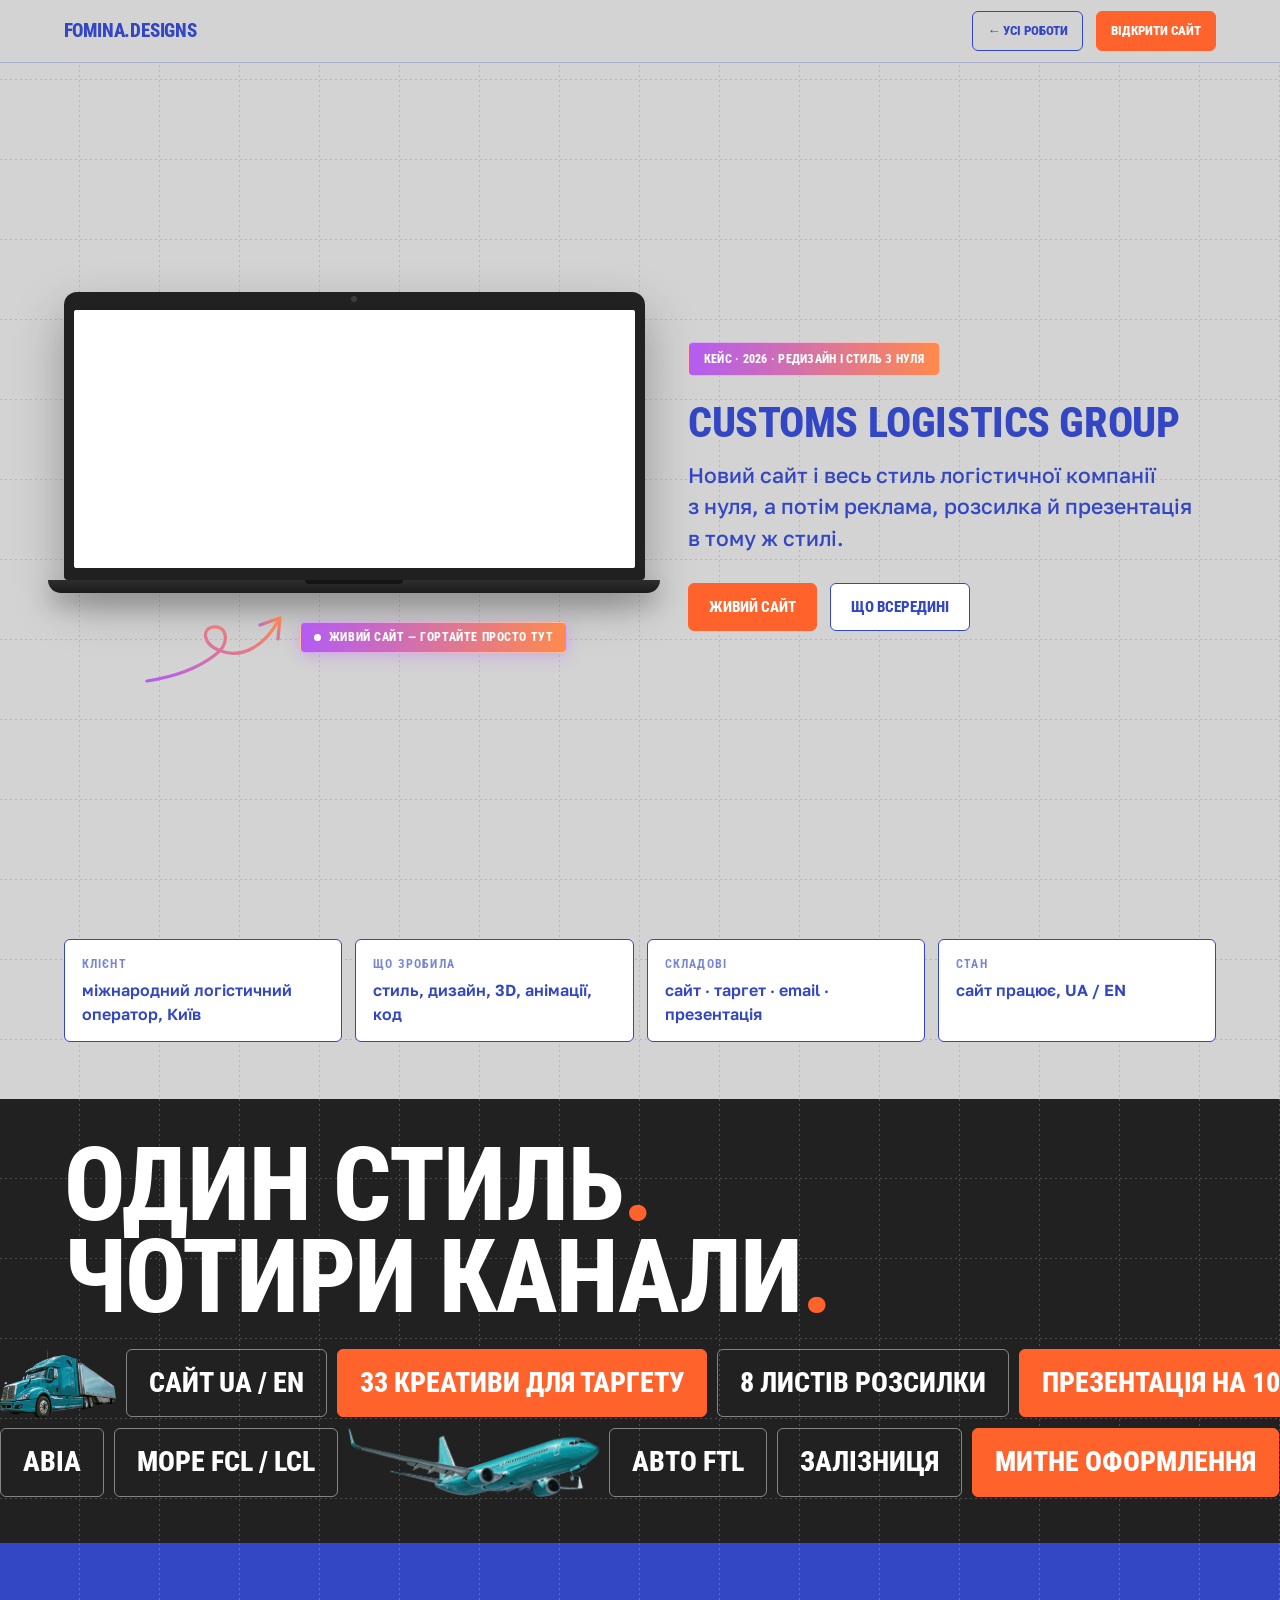
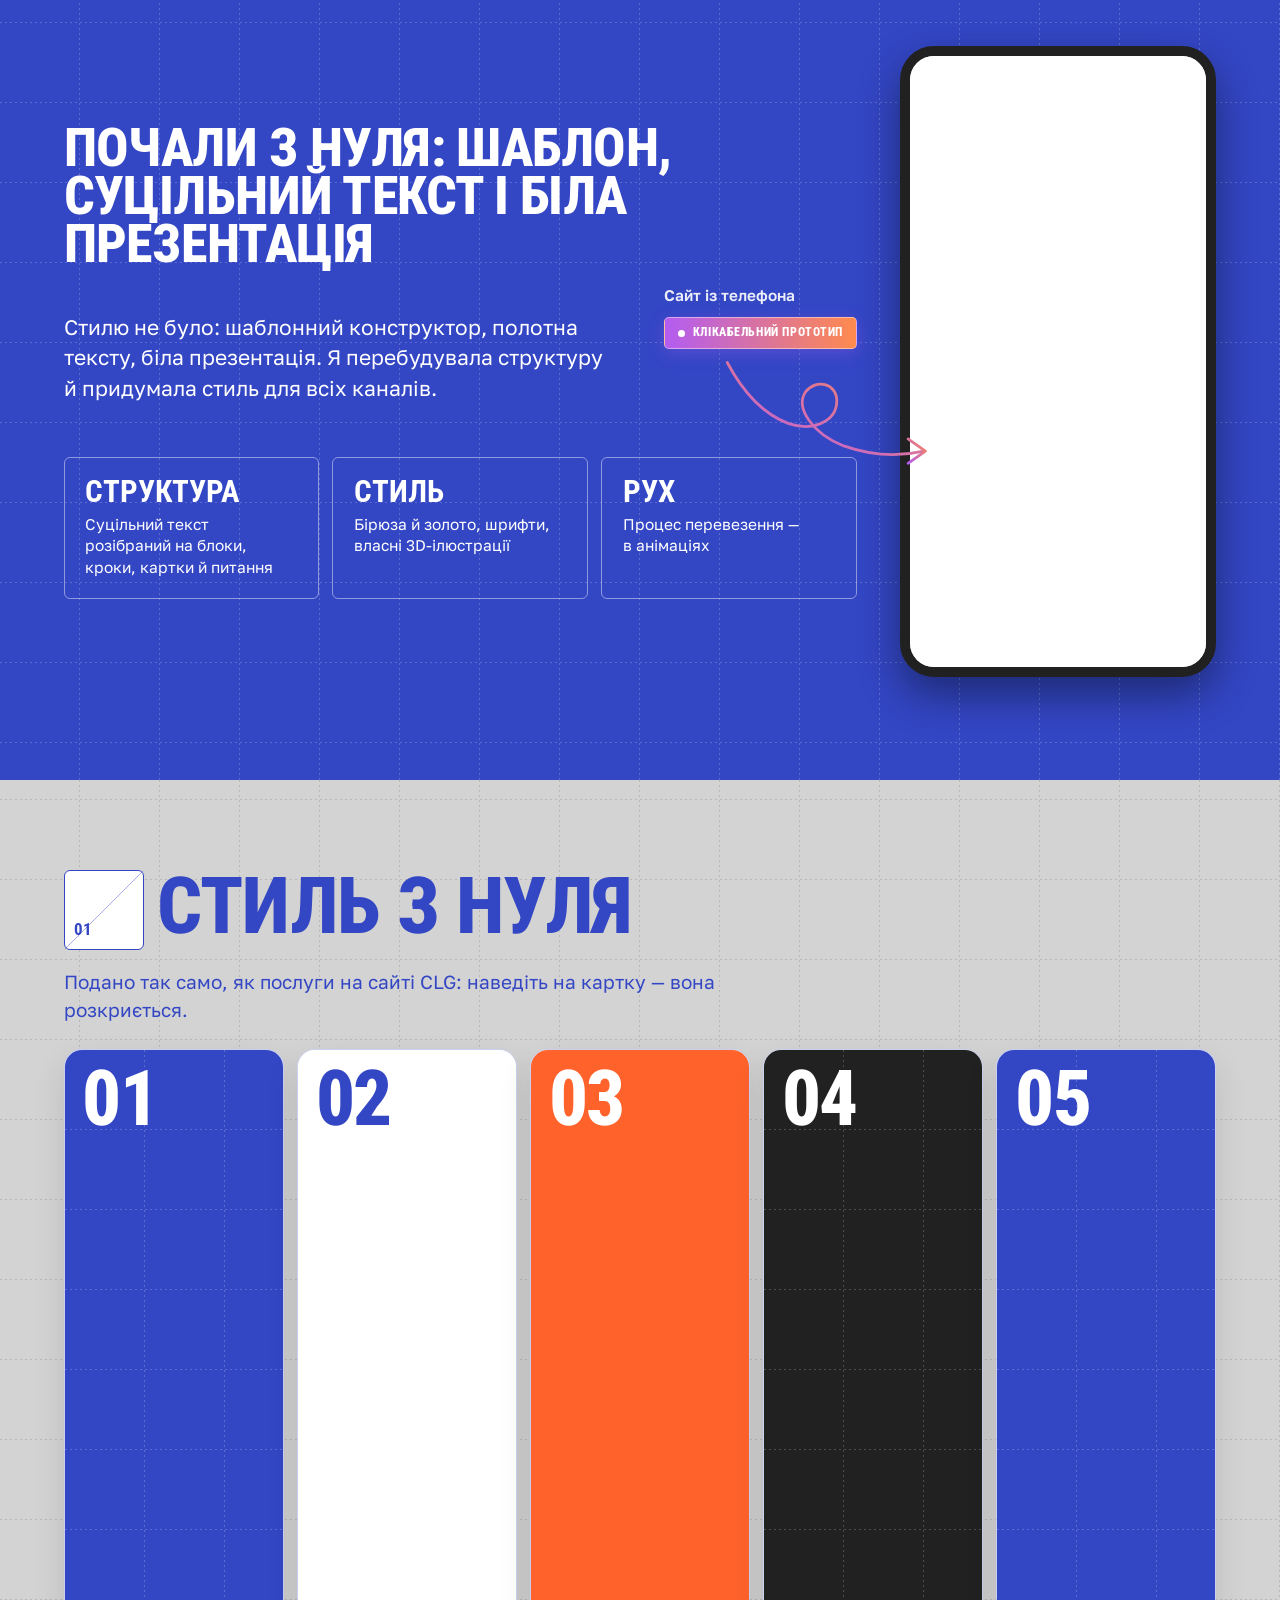
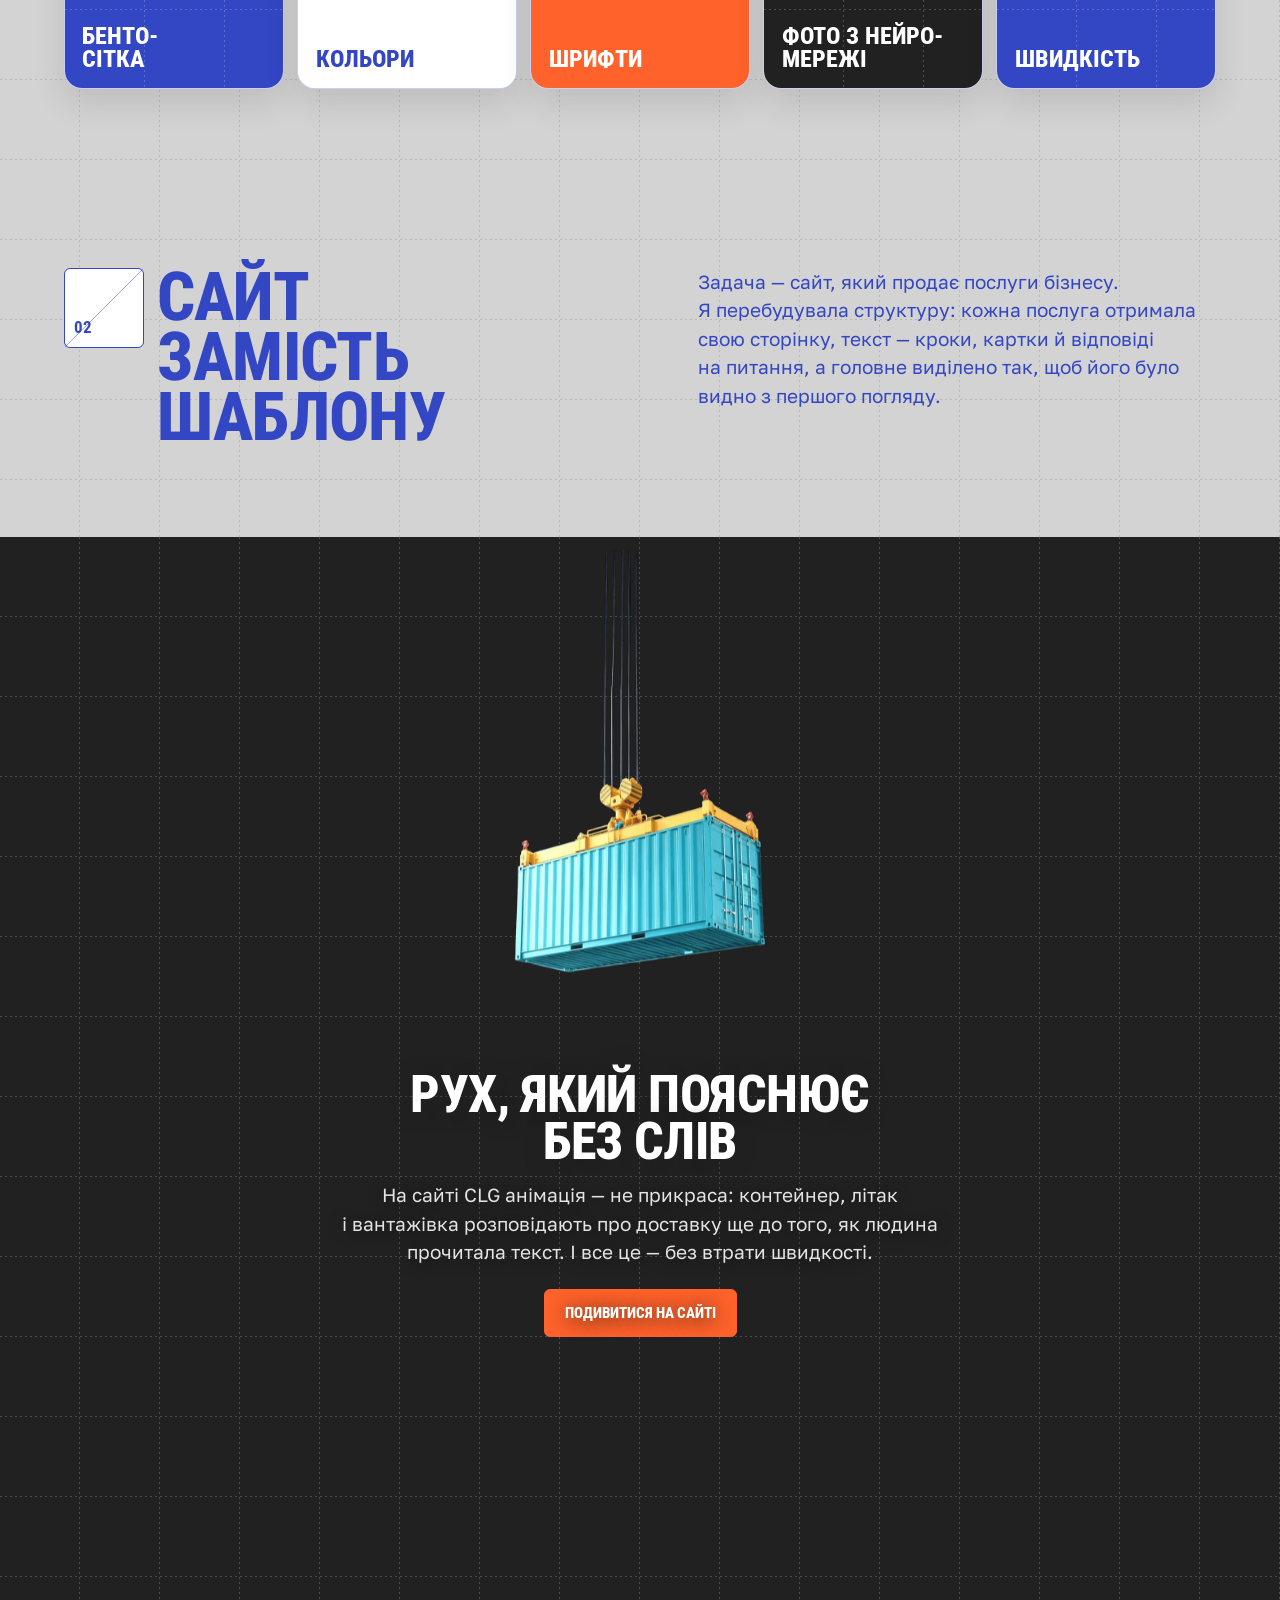
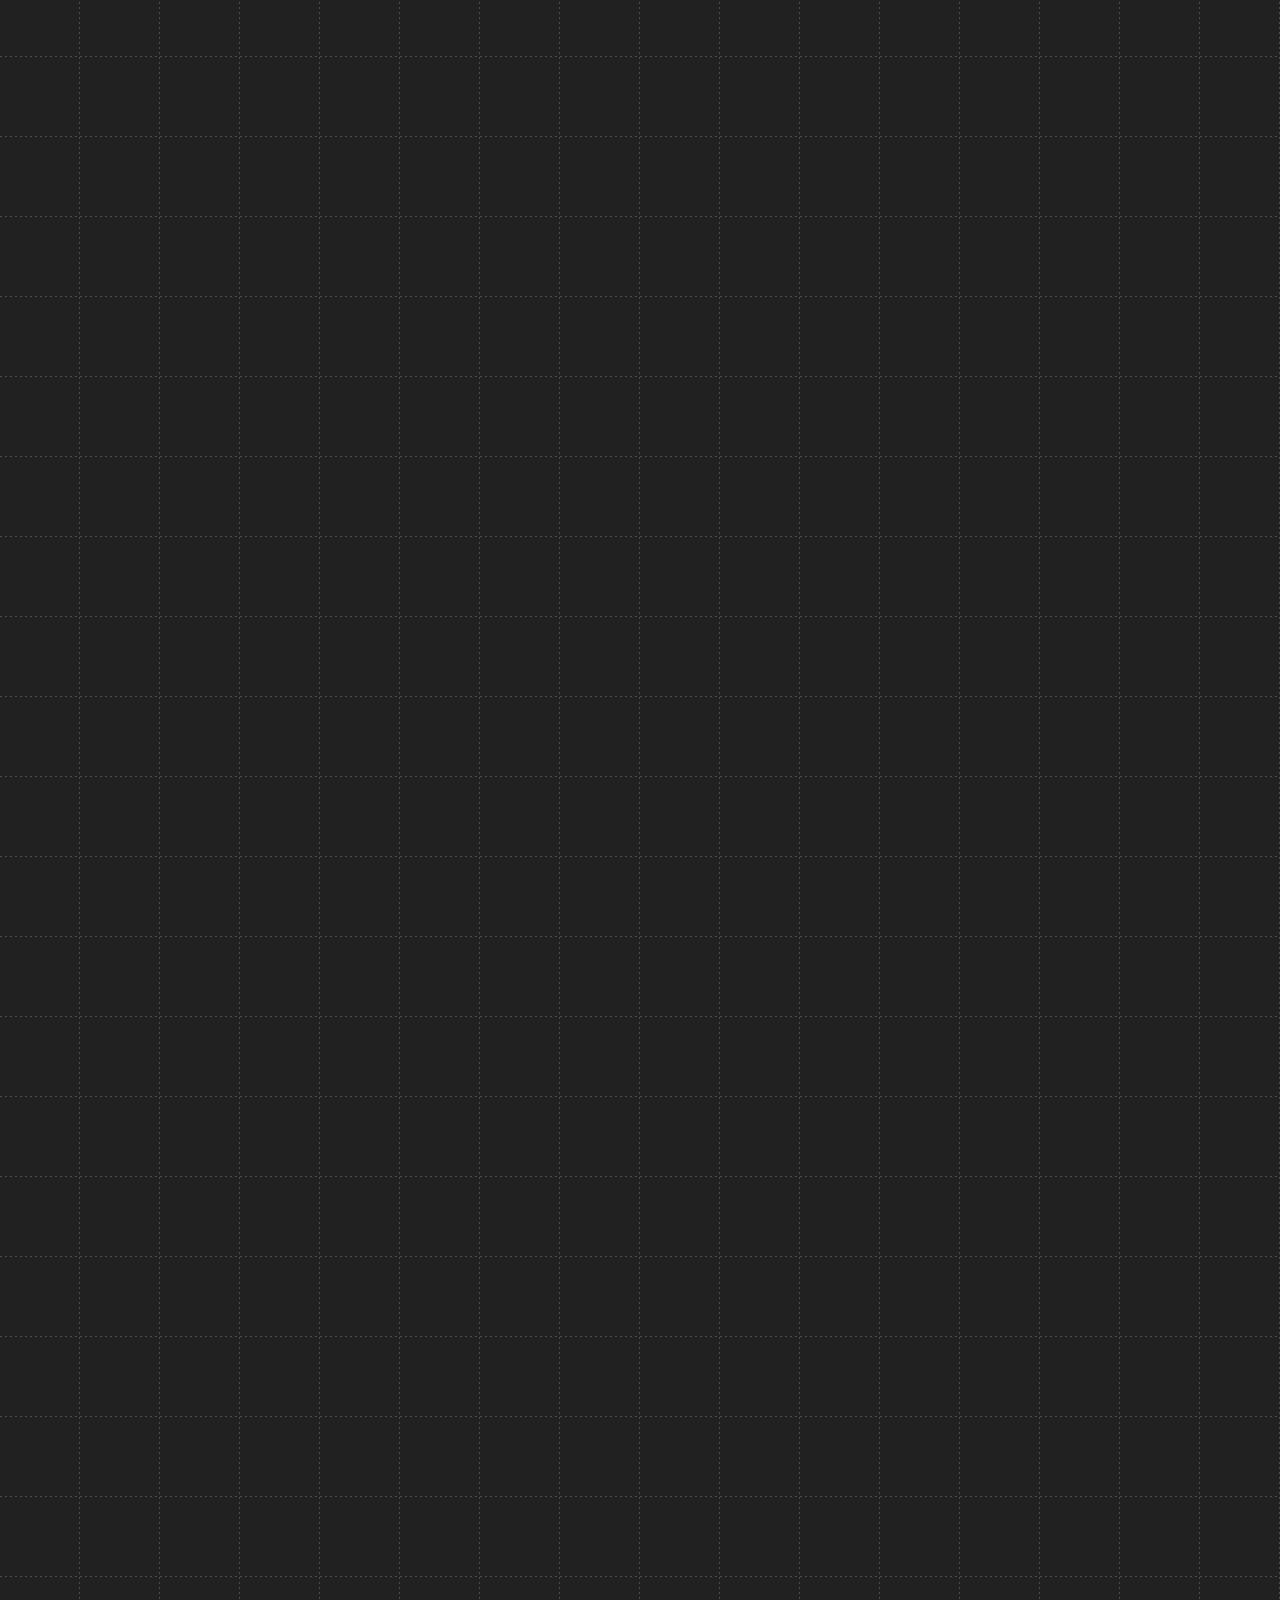
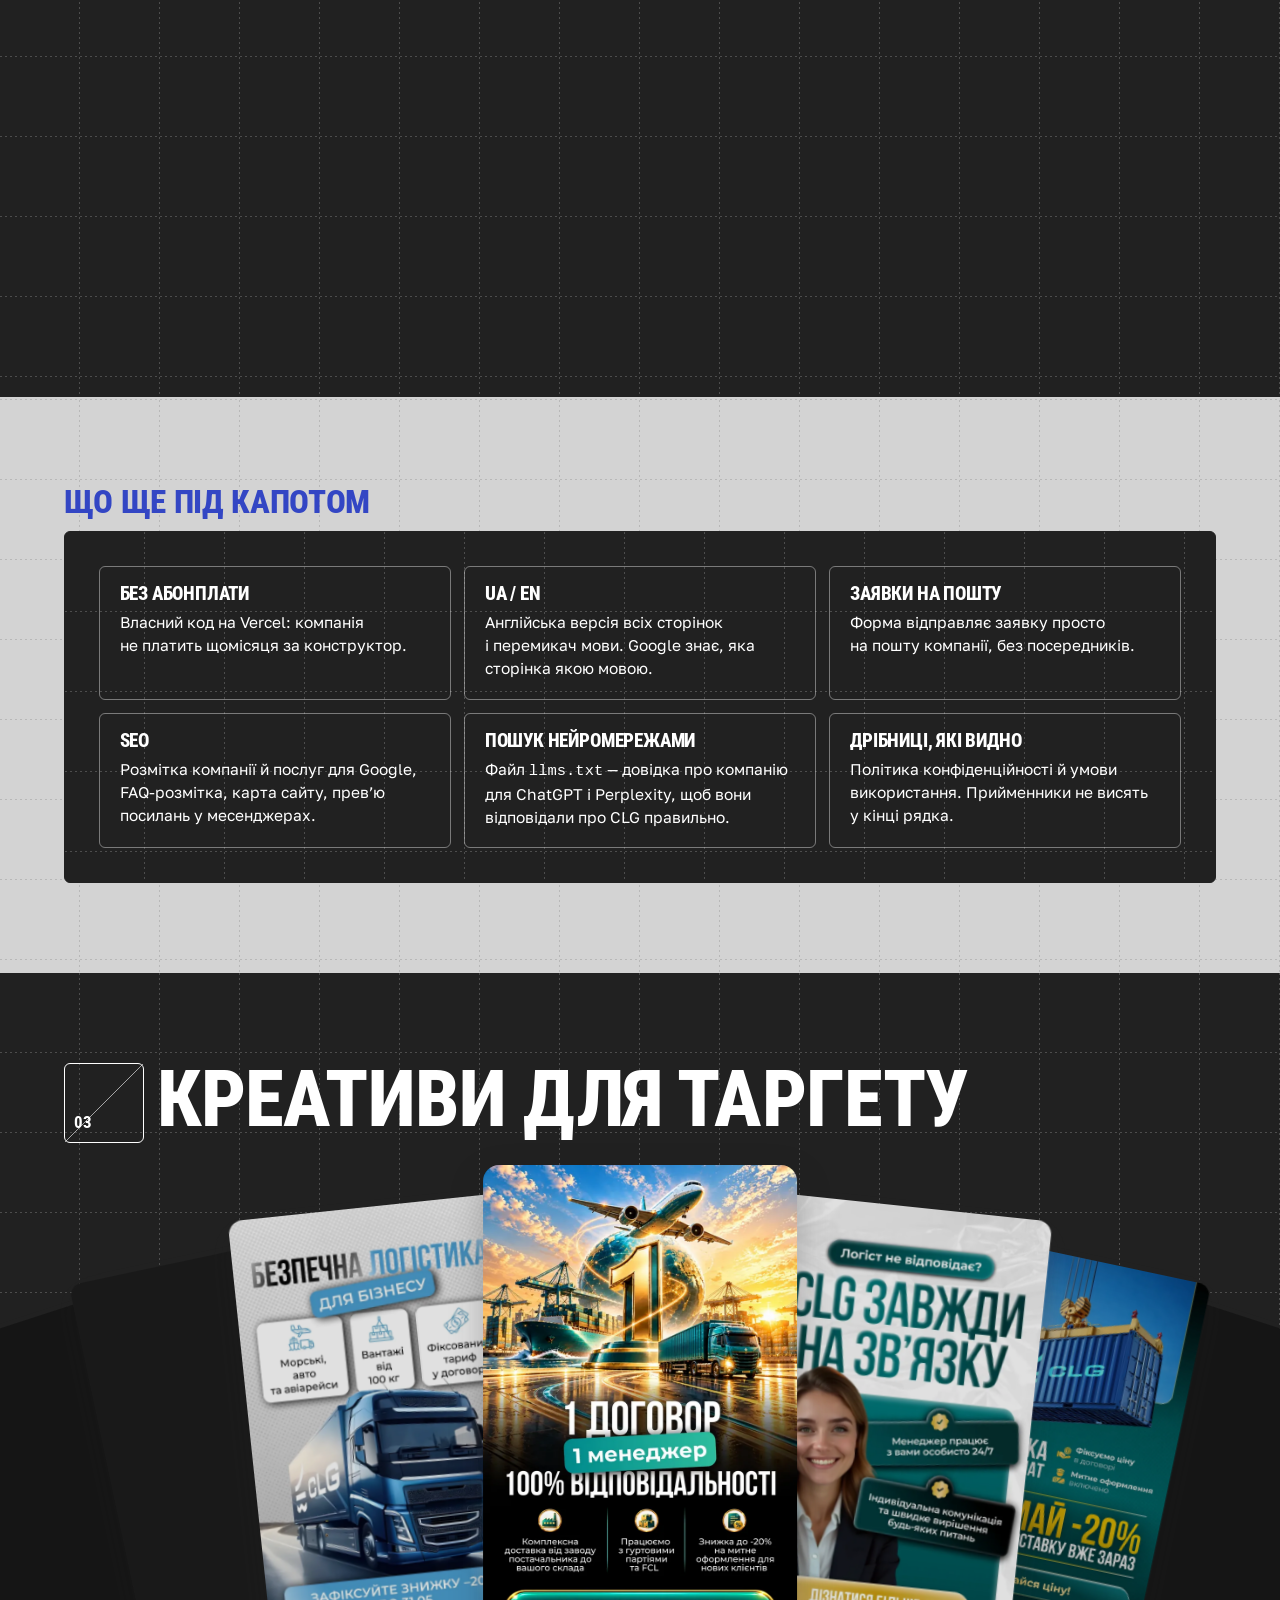
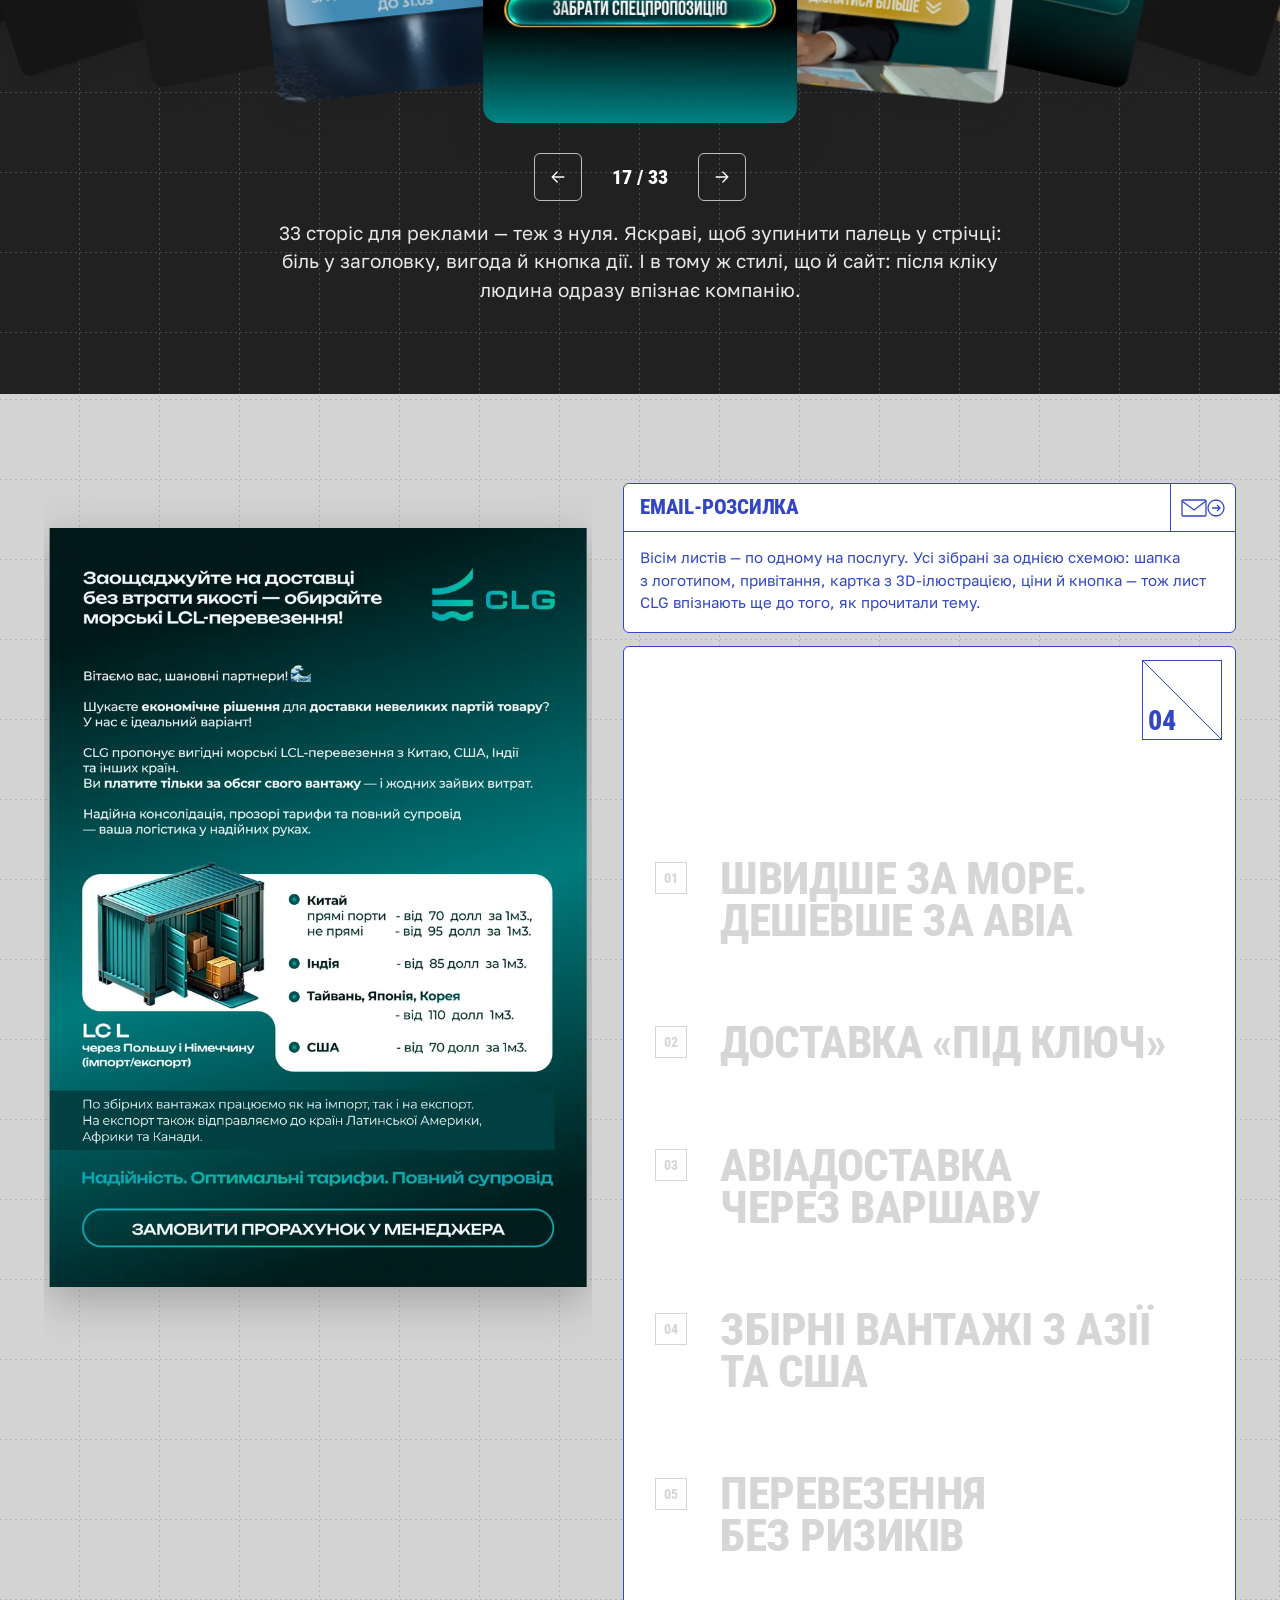
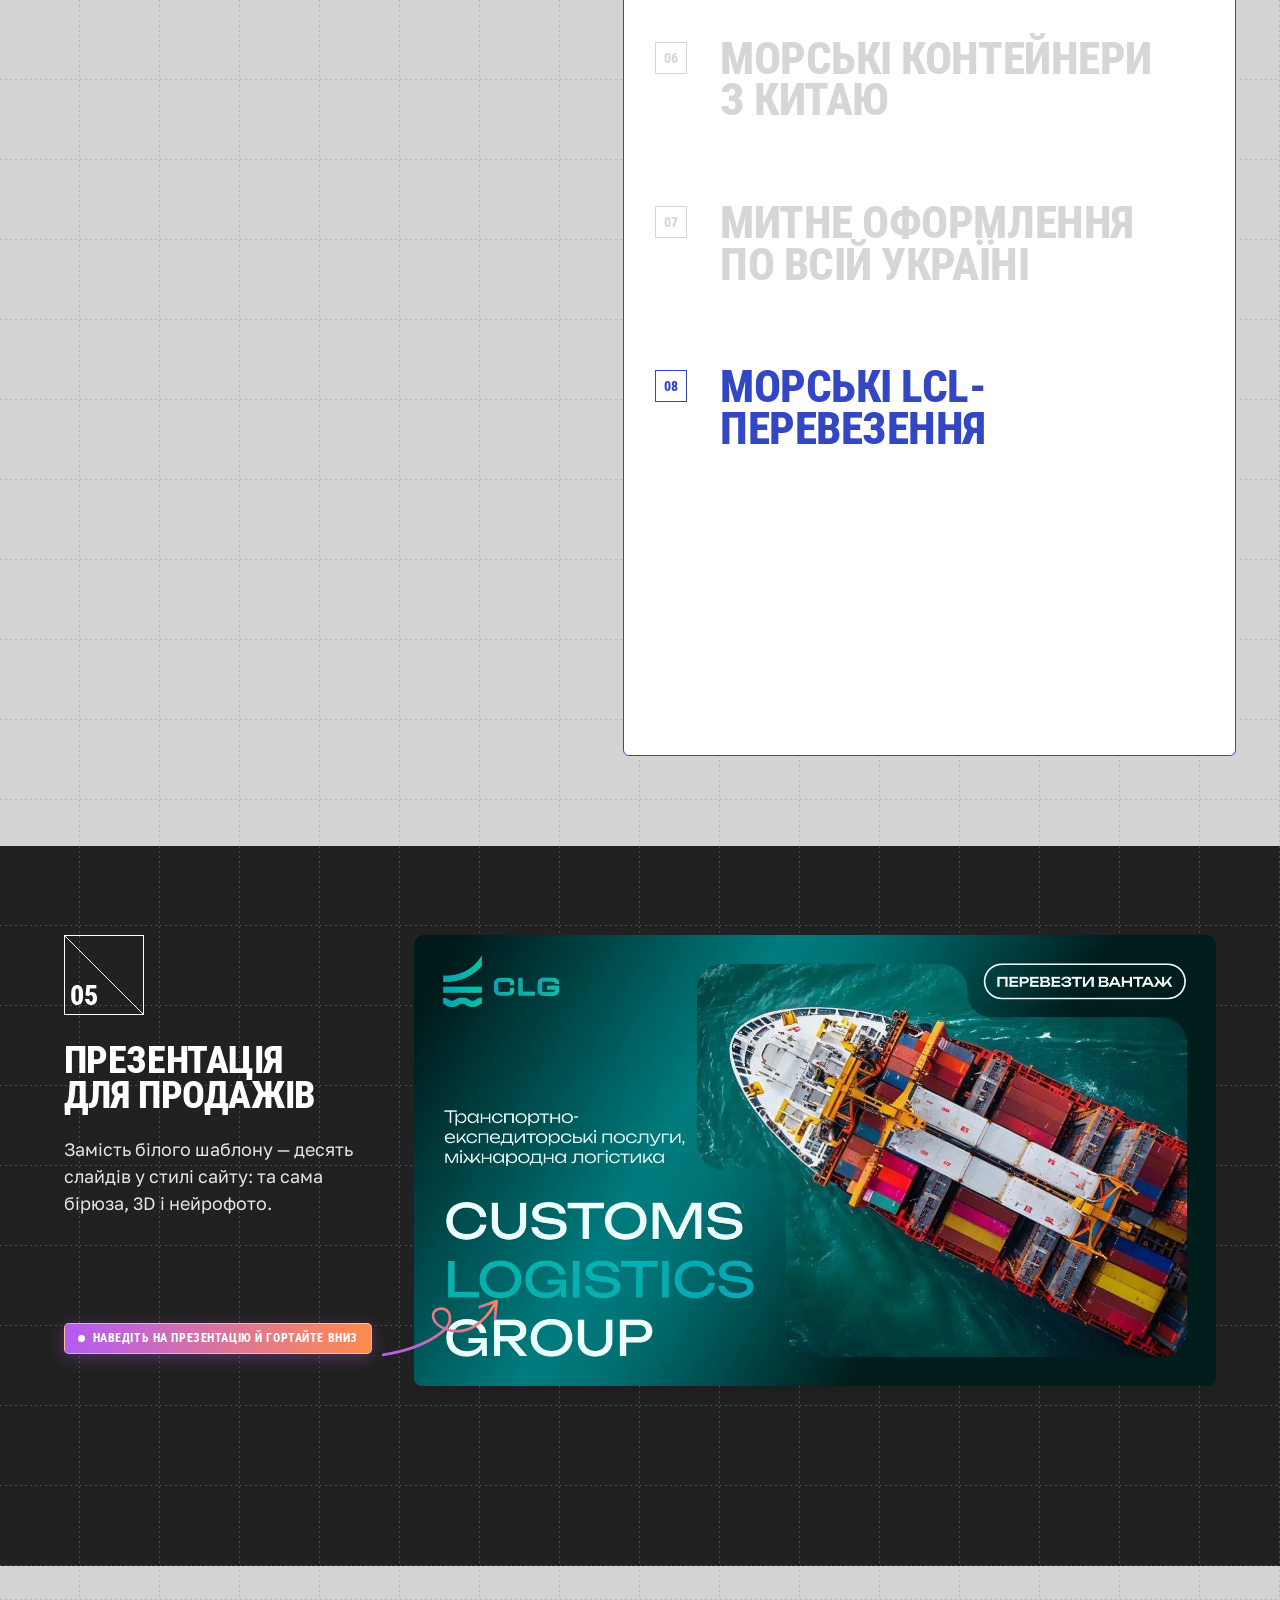
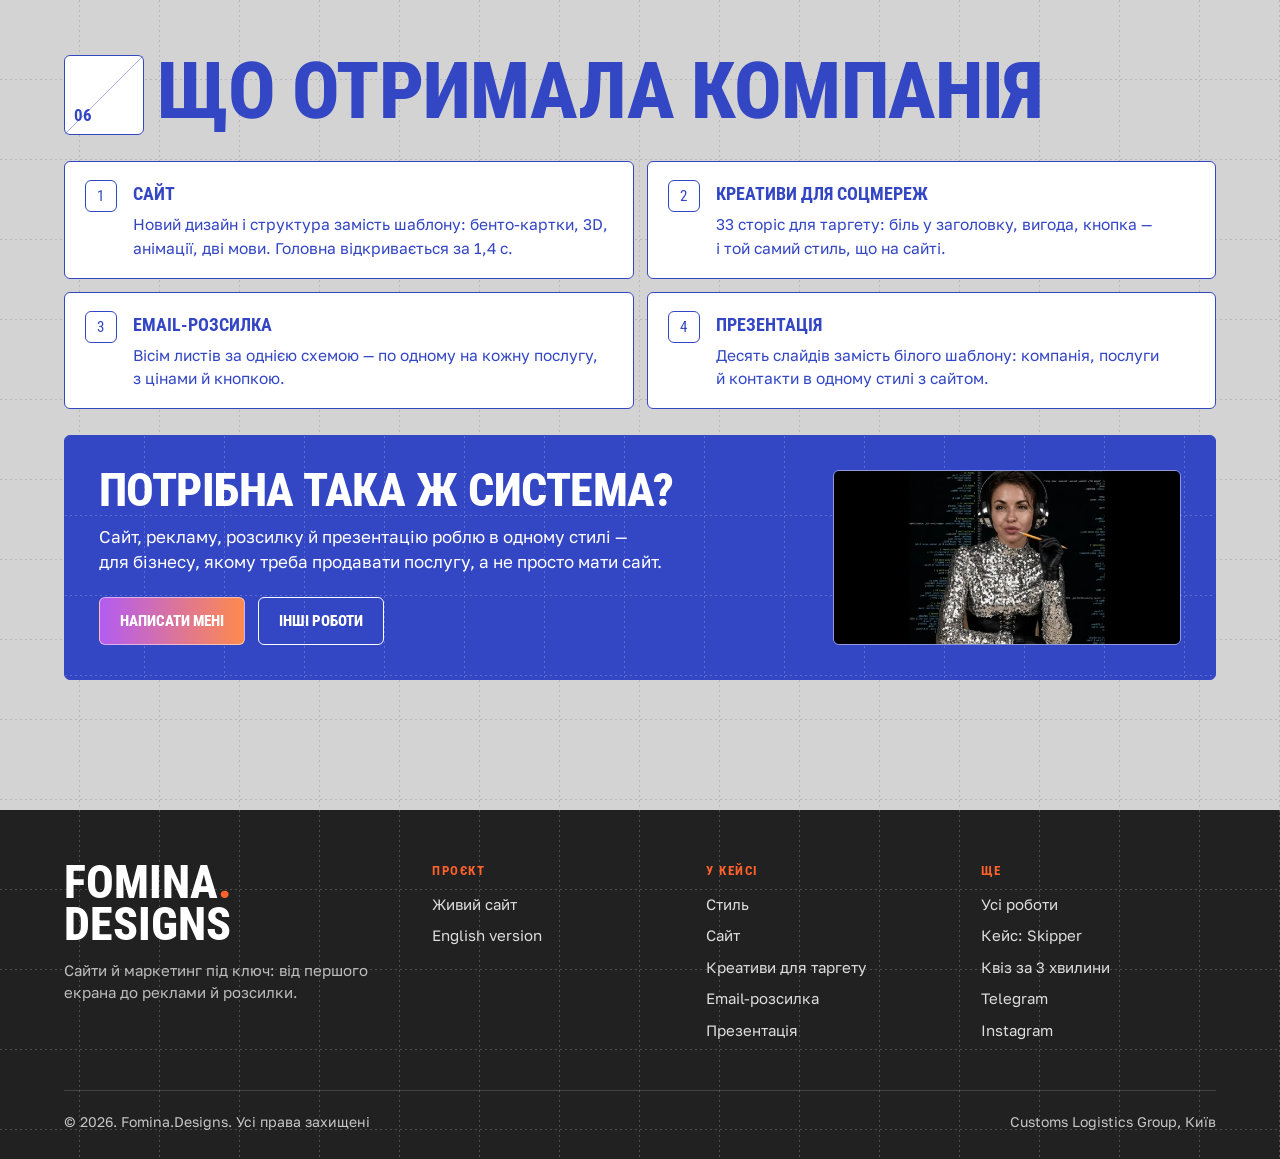
==== commit a4e7bb43: "Анімації на телефоні: коли секція йде з екрана, предмети ховаються, і при поверненні виїжджають знов" ====
--- a/clg.html
+++ b/clg.html
@@ -1607,7 +1607,10 @@
      що ще за краєм, теж «бачимо». */
   const reveal = () => {
     if (!mq.matches) return;
-    const top = sec.getBoundingClientRect().top;
+    const r = sec.getBoundingClientRect(), top = r.top;
+    /* Пішли з екрана — предмети ховаються назад, щоб наступного разу
+       виїхати знову. */
+    if (r.bottom < 0 || r.top > innerHeight) { [box, plane, truck].forEach((el) => el.classList.remove('in')); return; }
     [box, plane, truck].forEach((el) => {
       if (top + el.offsetTop + el.offsetHeight * .3 < innerHeight * .92) el.classList.add('in');
     });
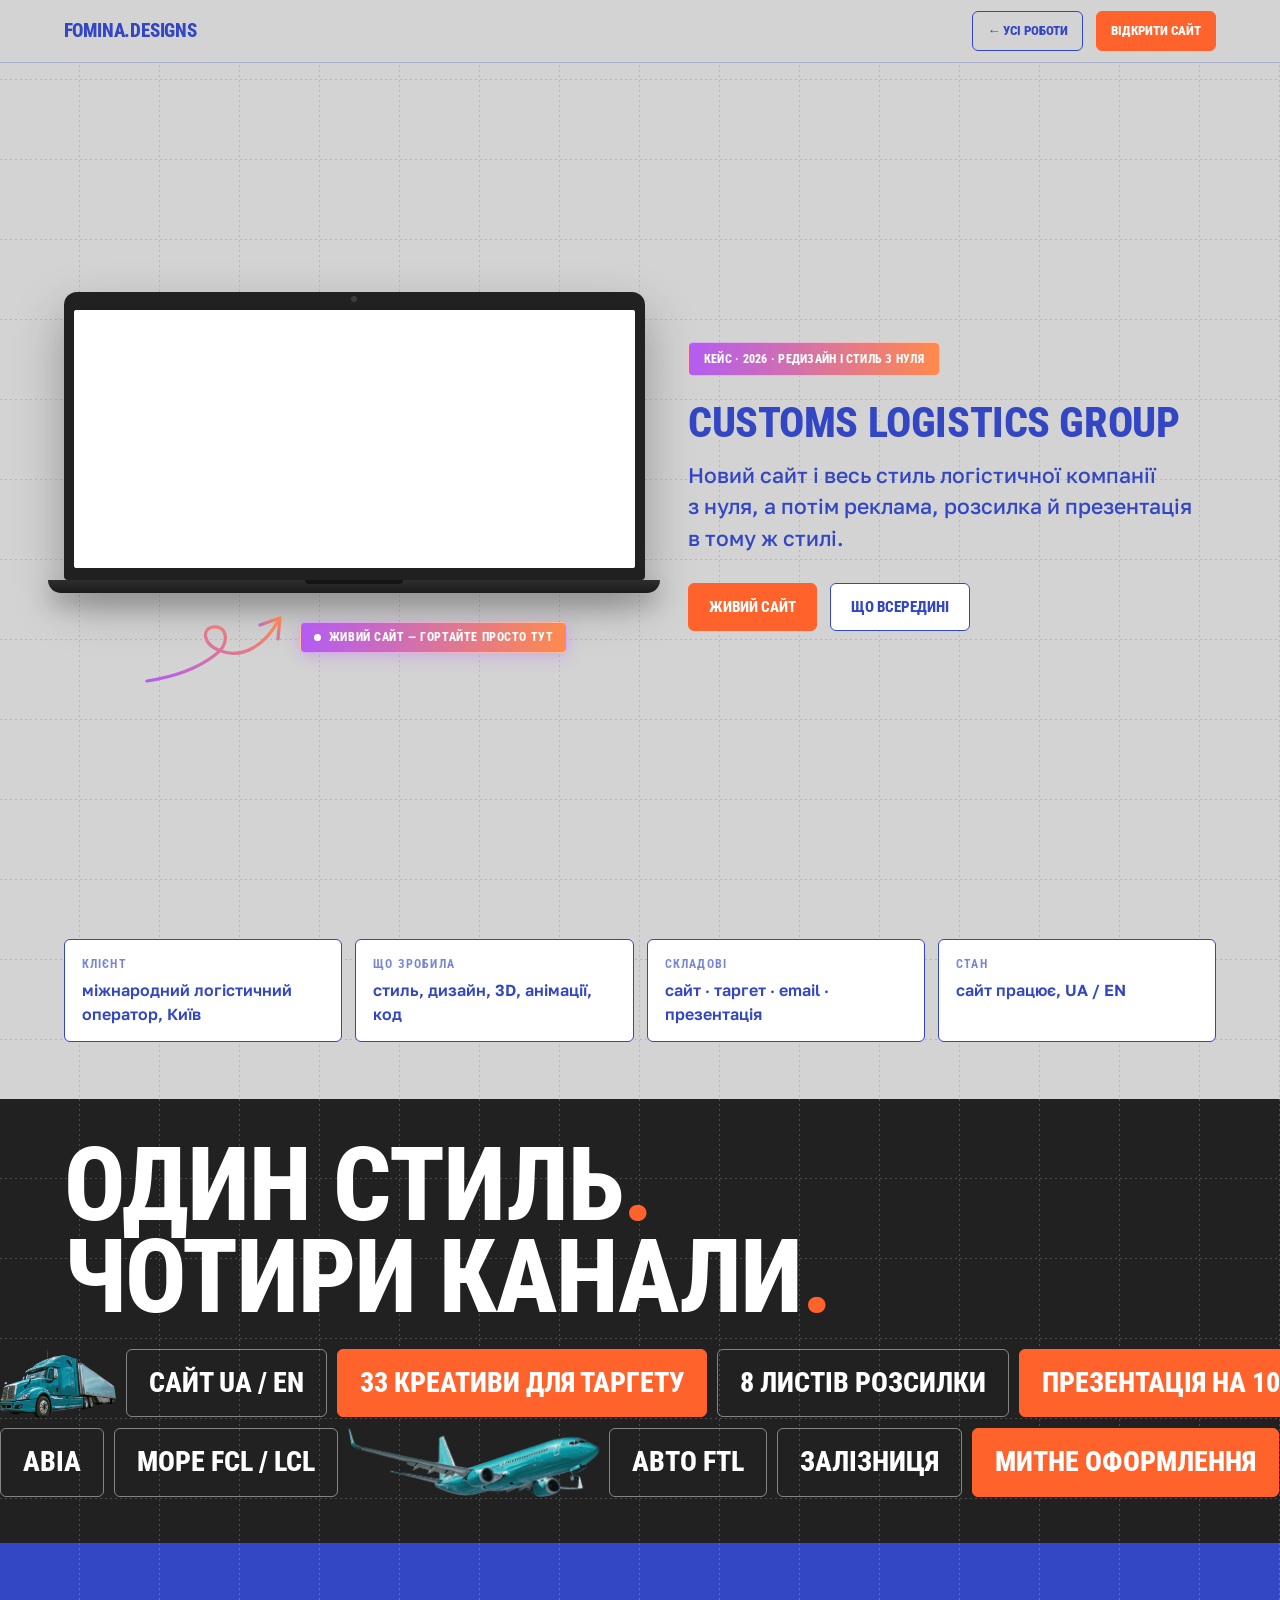
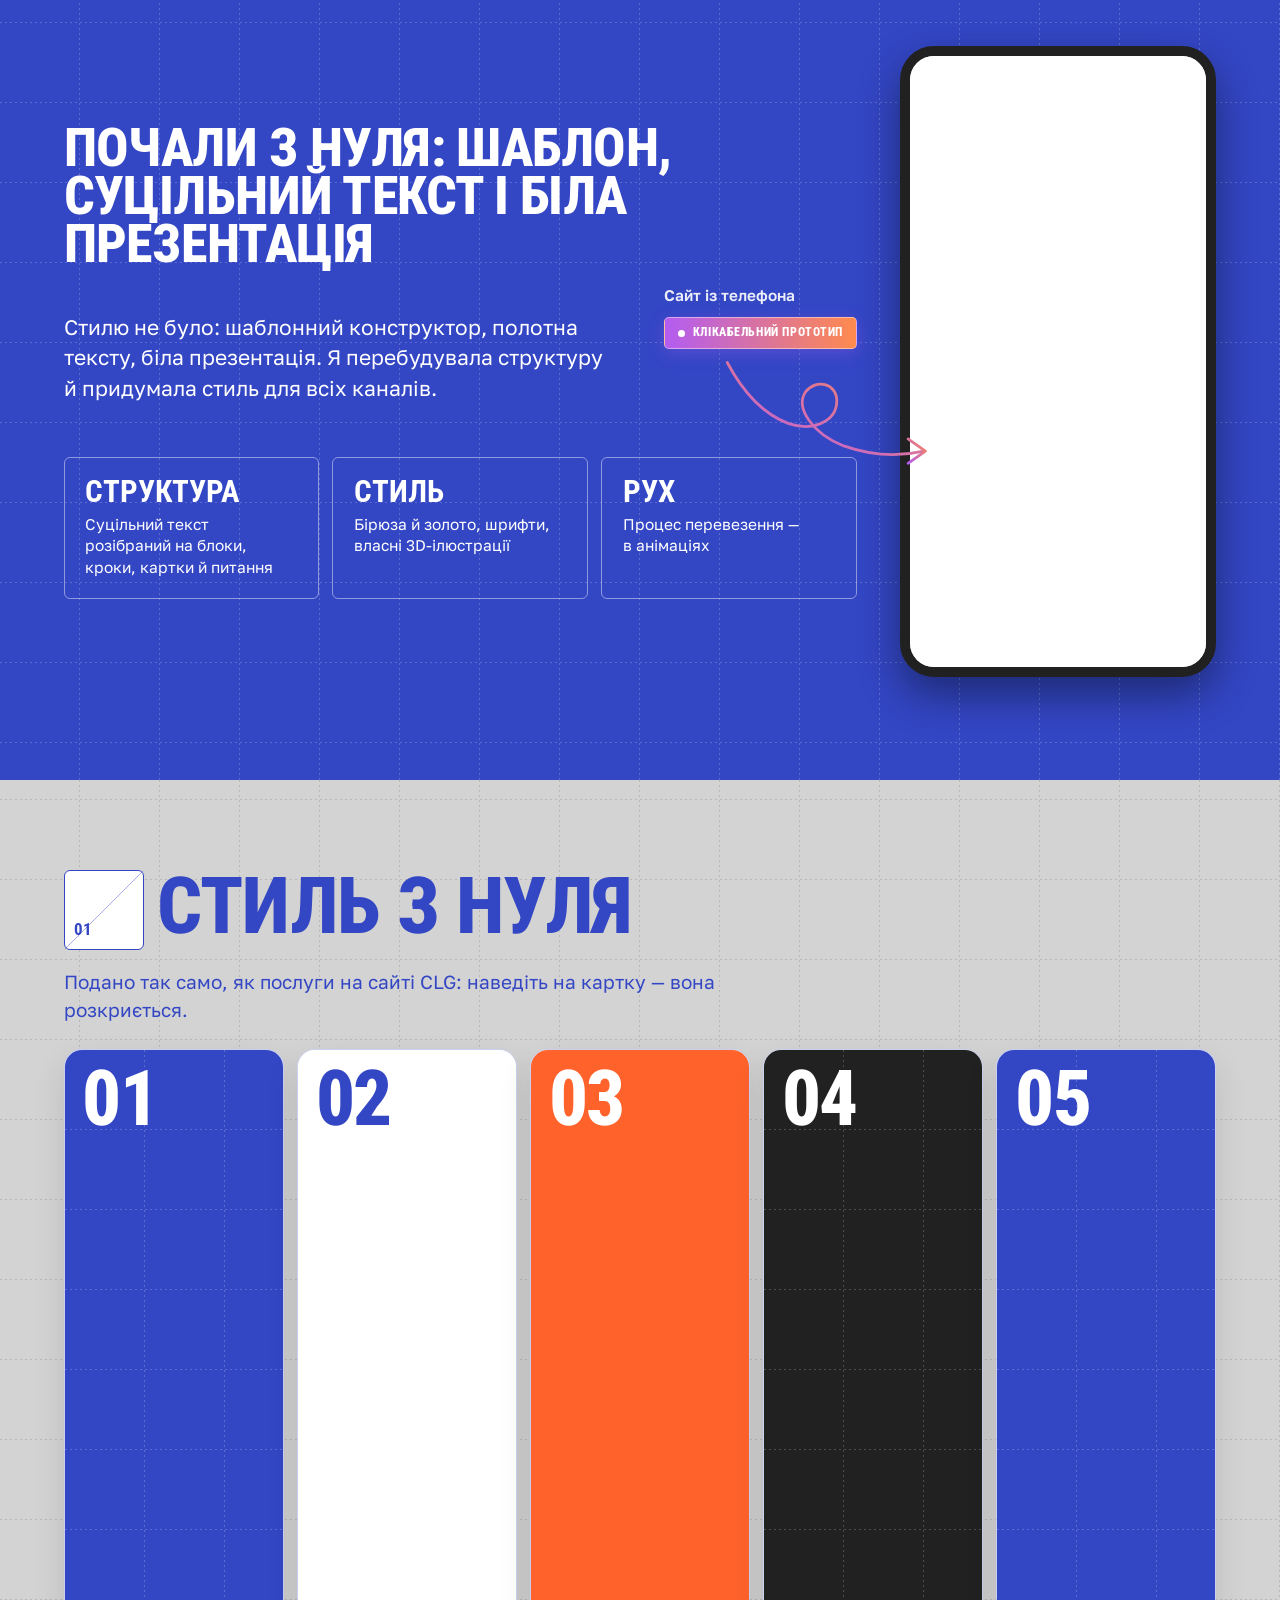
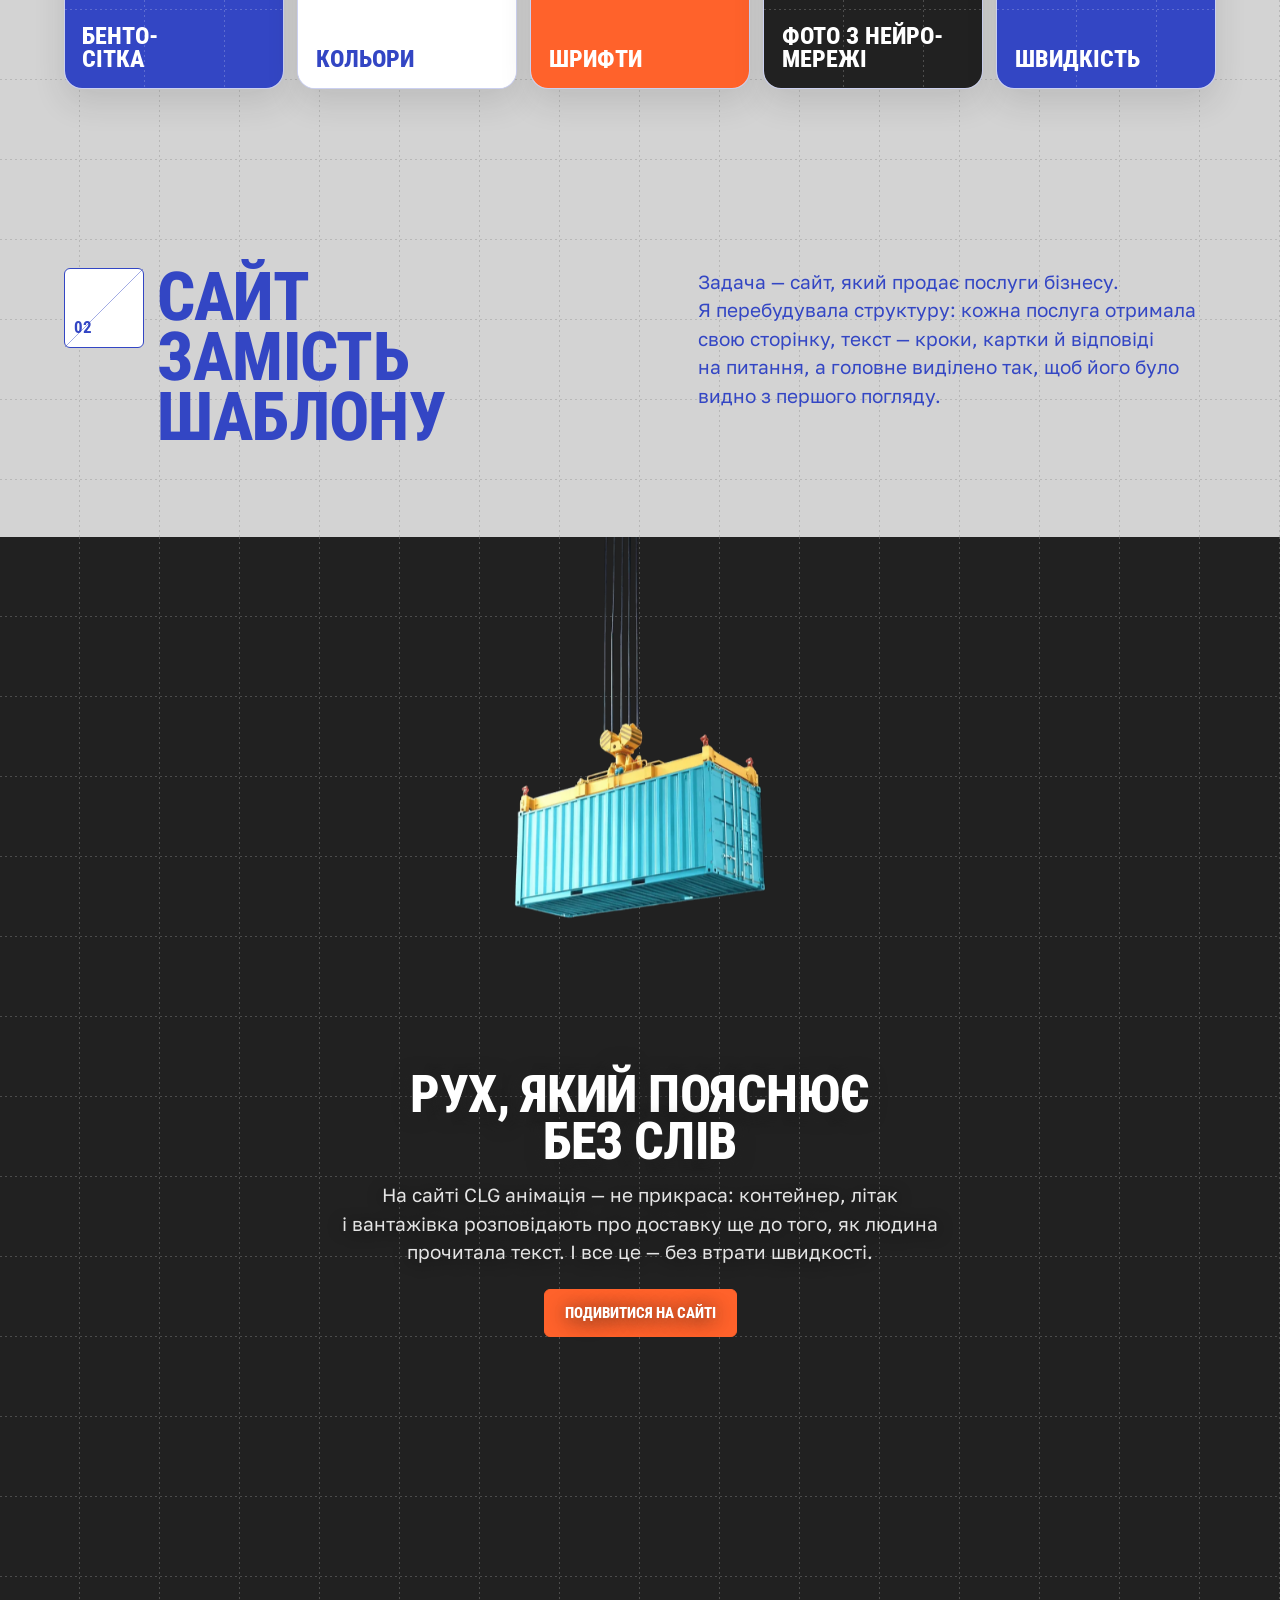
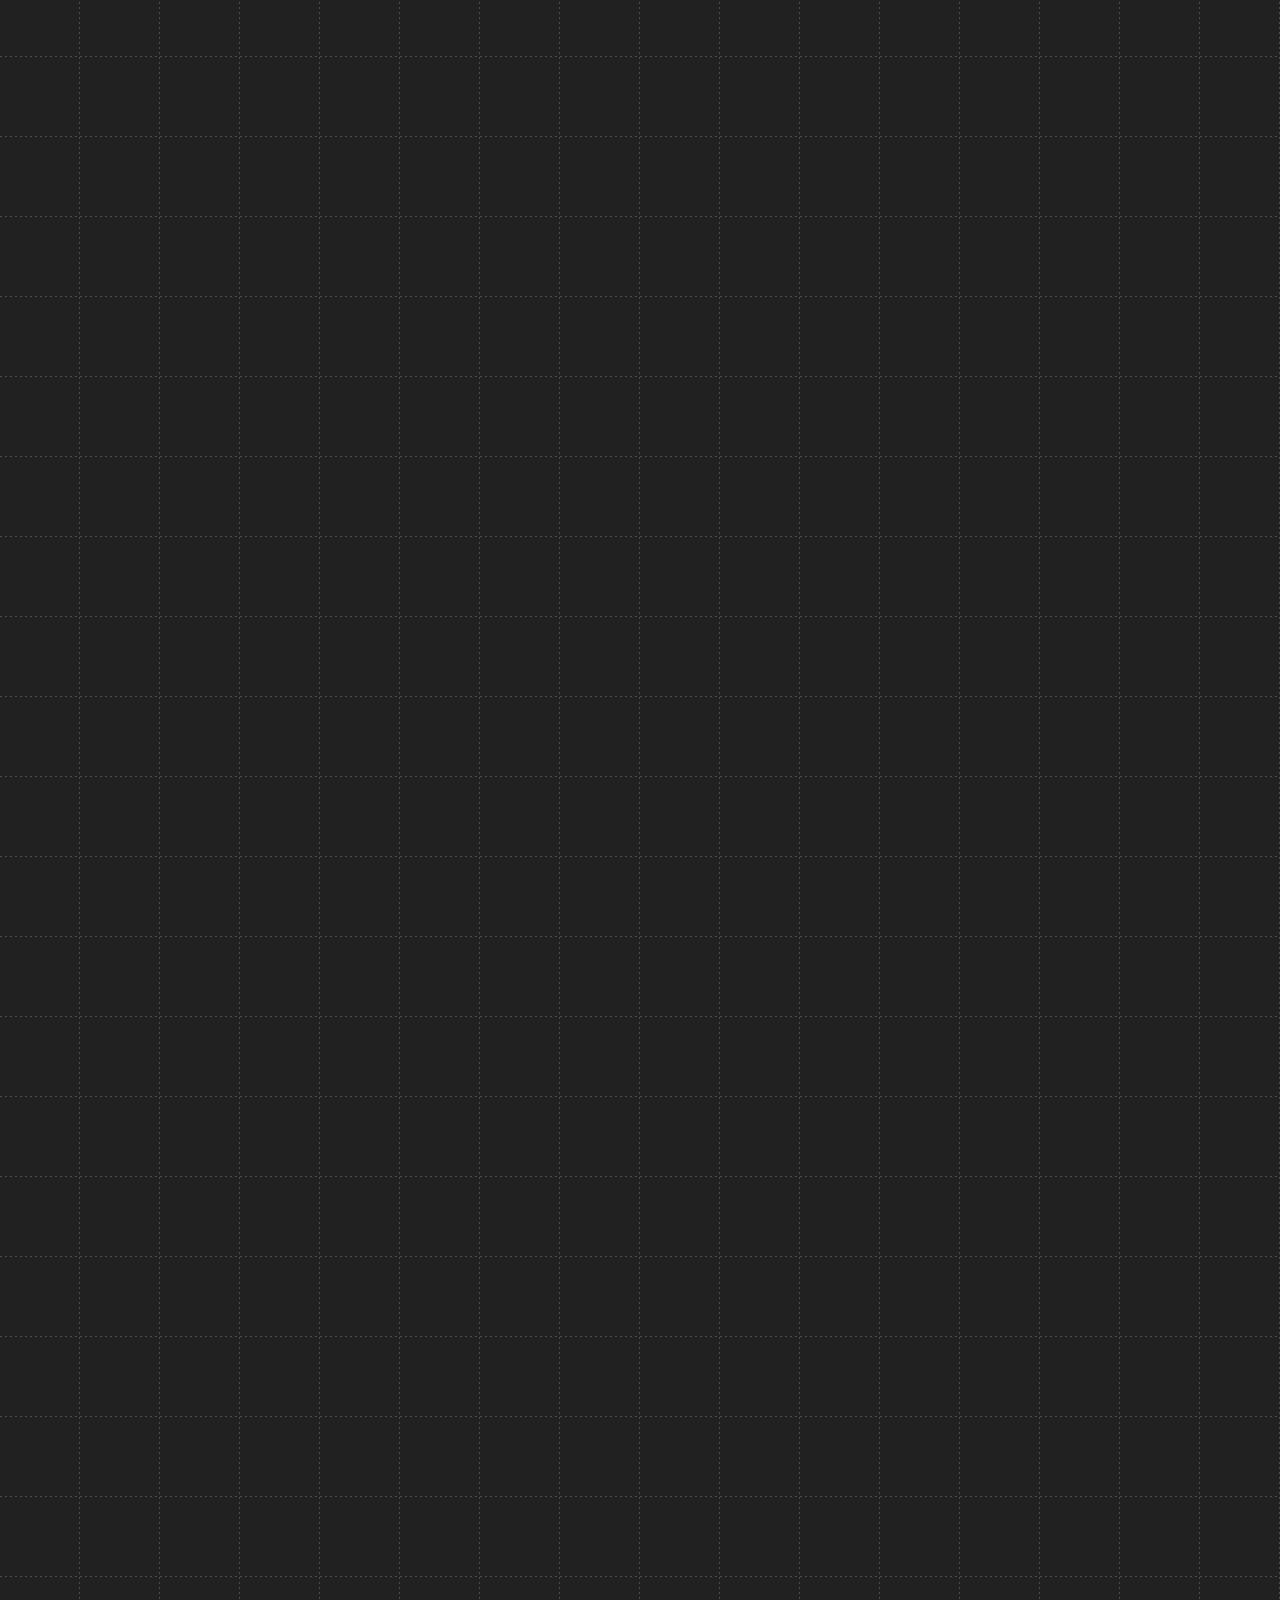
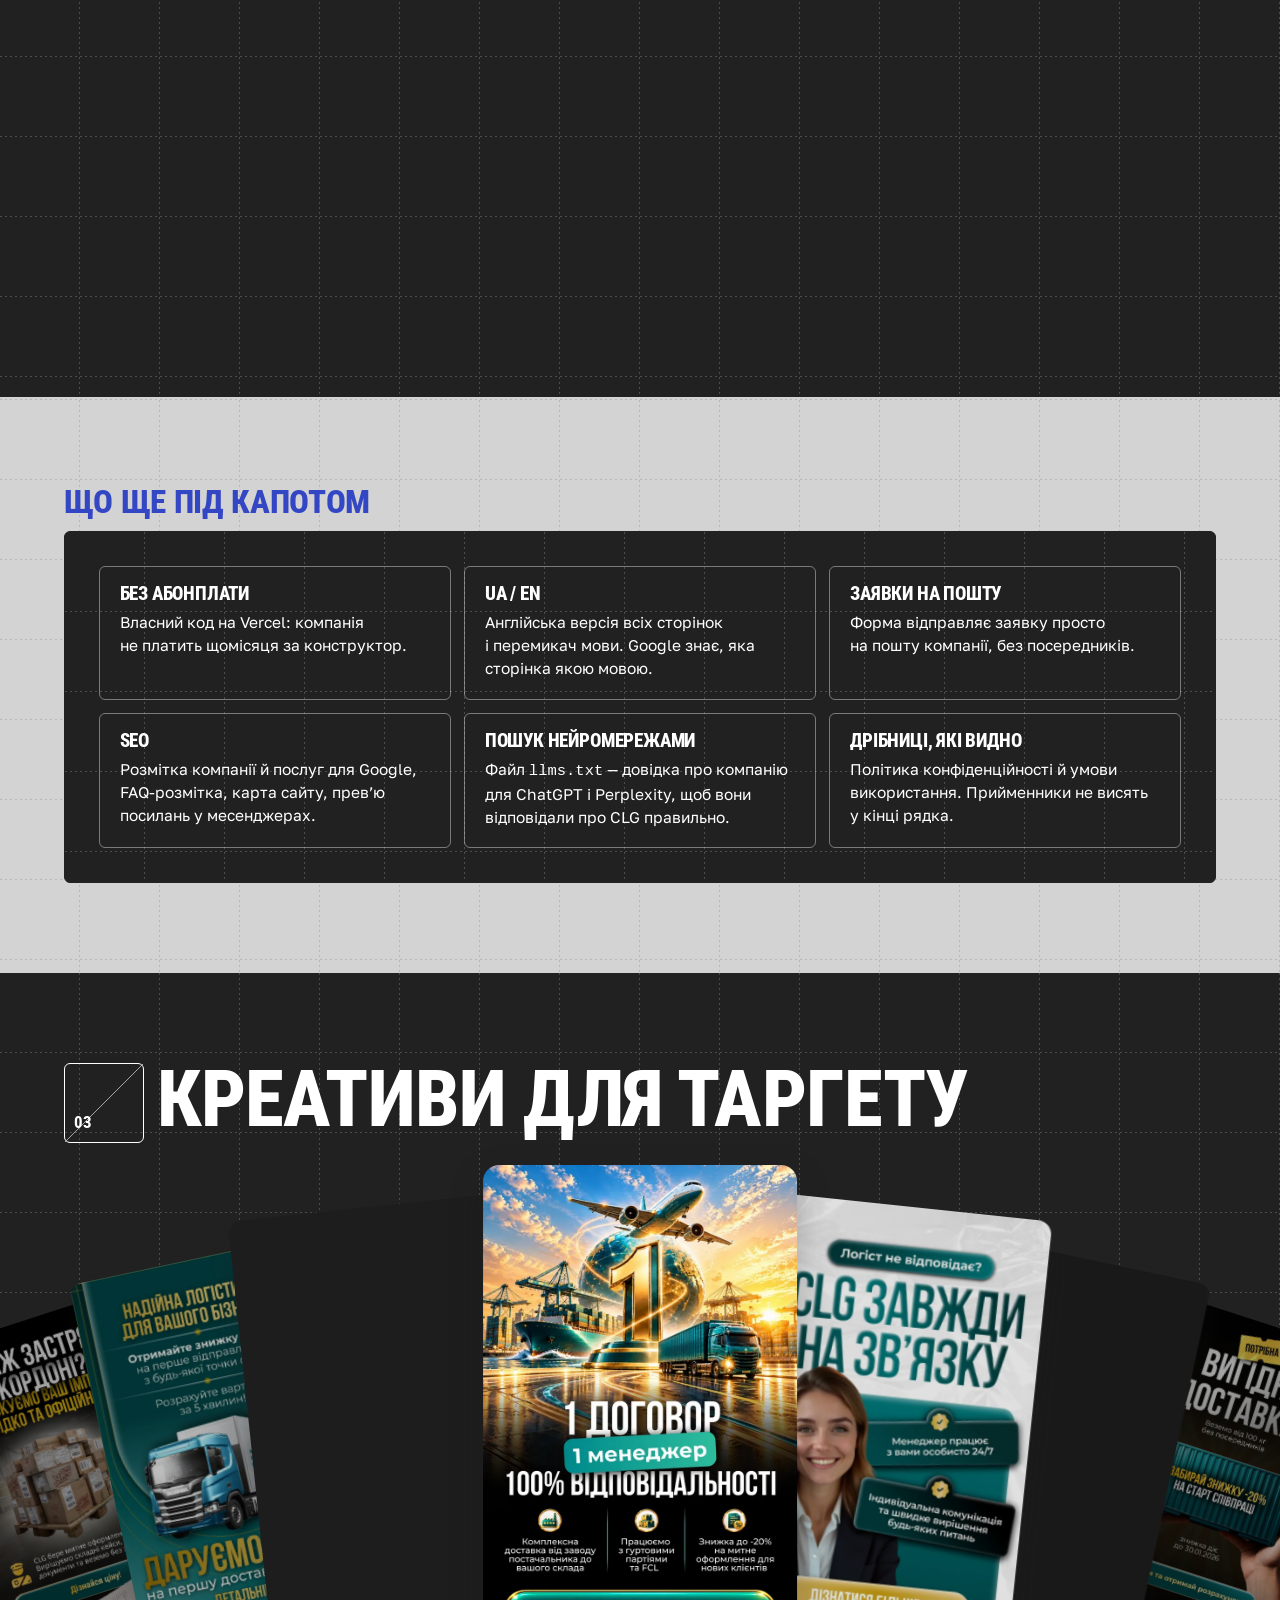
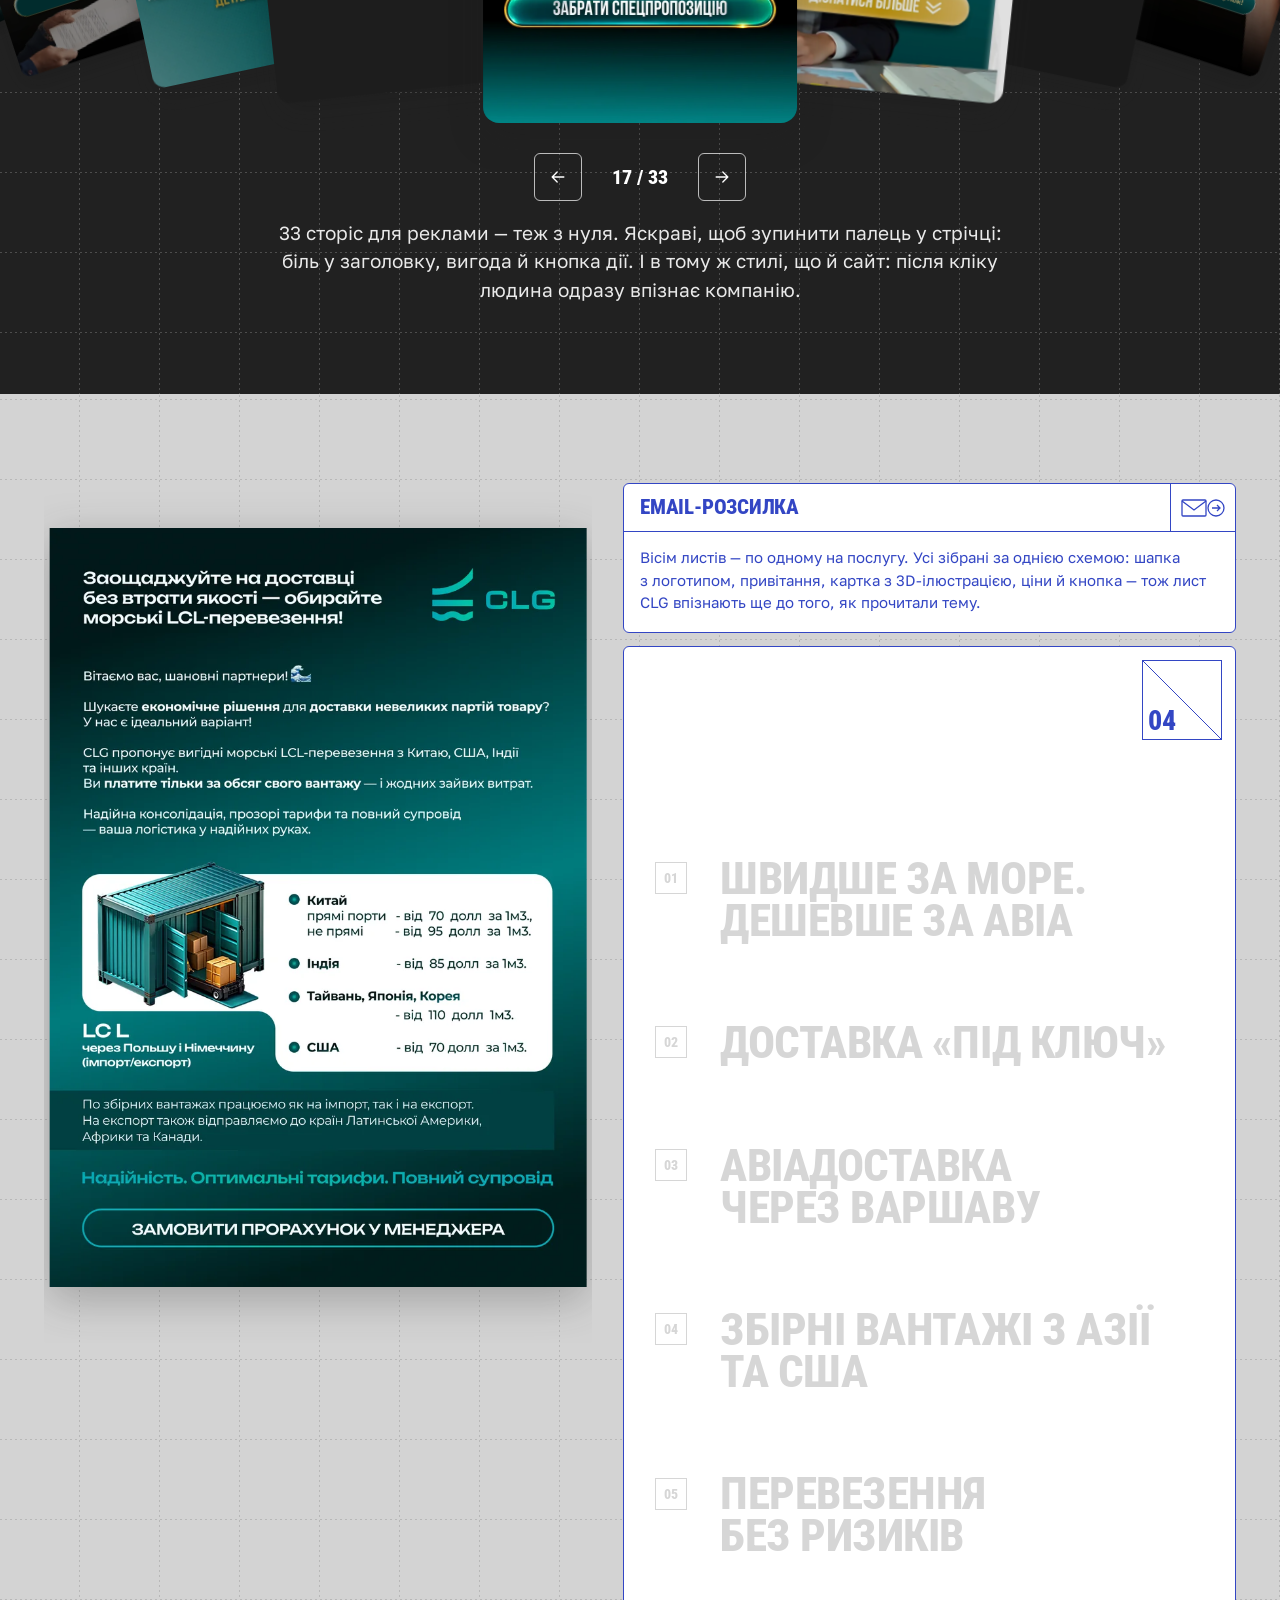
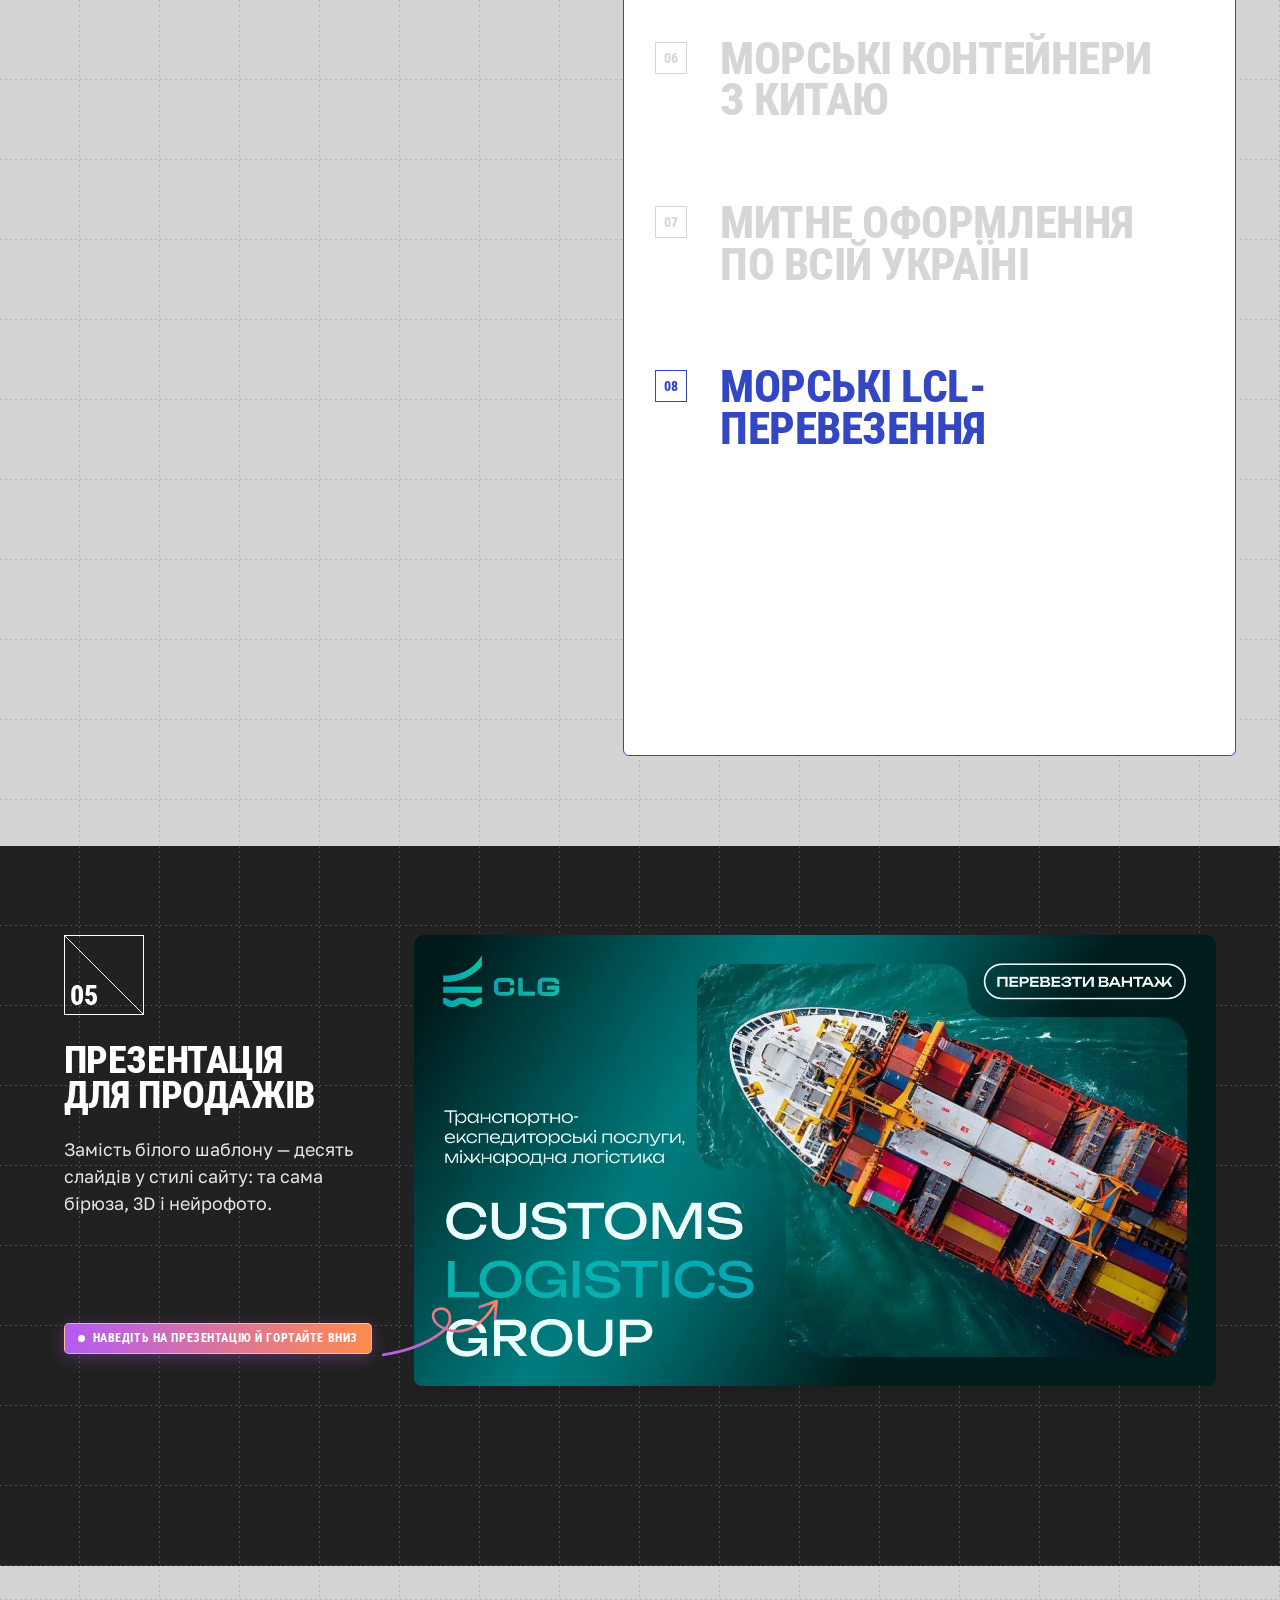
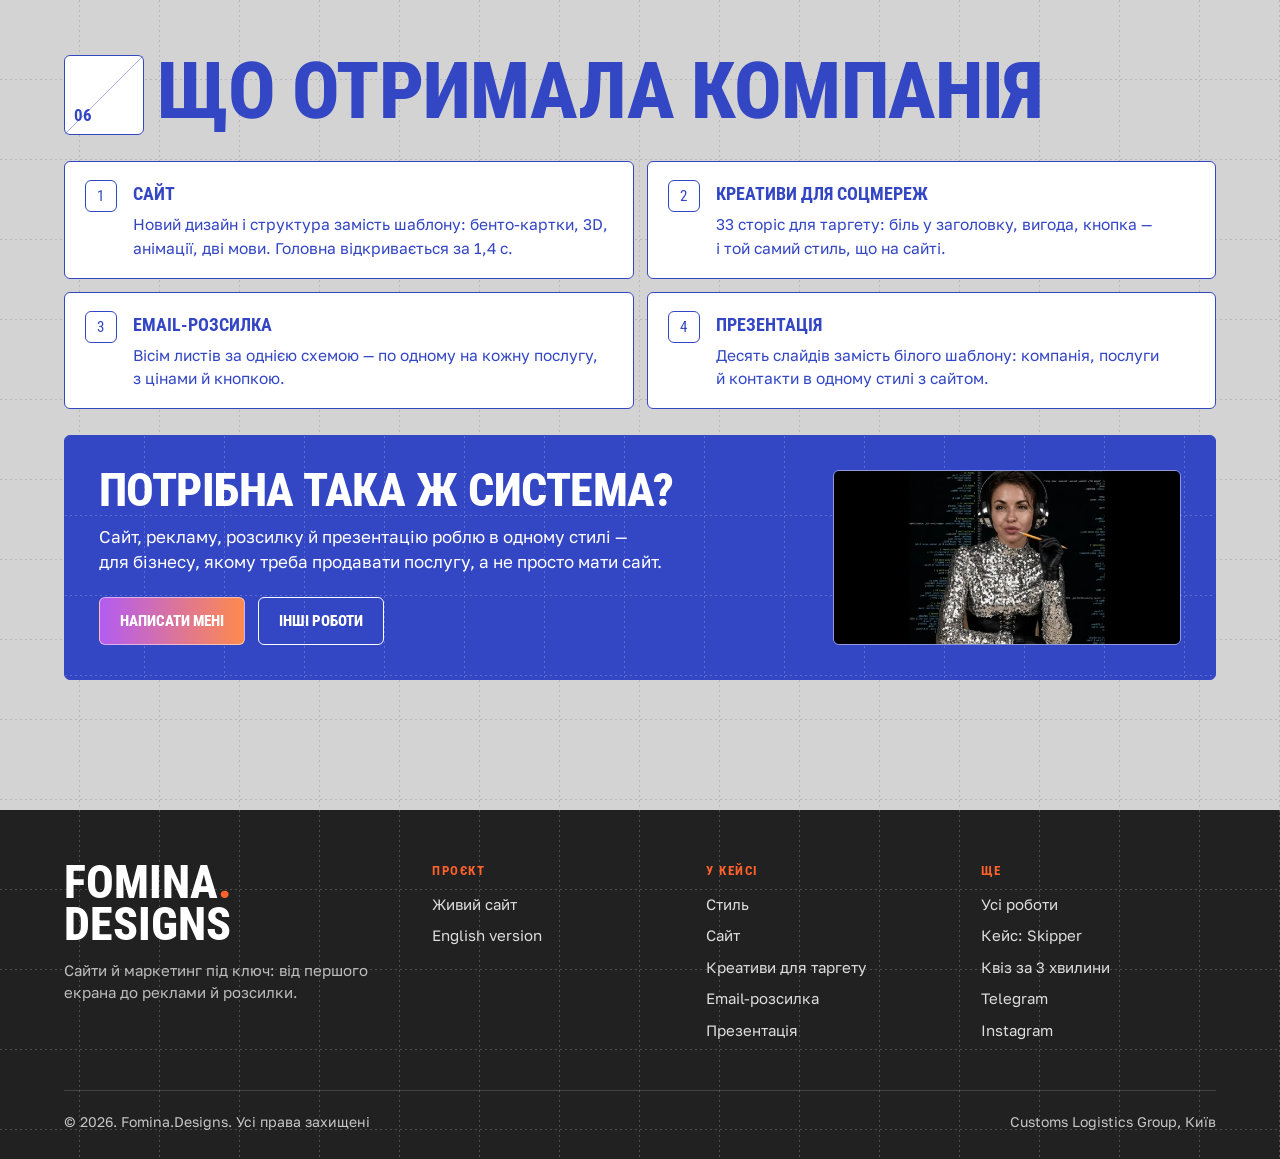
==== commit 4edf437c: "Розсилка на телефоні: листи м'яко змінюють один одного, віконце повільніше з'являється й переїжджає " ====
--- a/clg.html
+++ b/clg.html
@@ -730,12 +730,16 @@
   .js .mgoal__t{font-size:clamp(26px,9cqi,44px)}
   .js .mail-art{
     display:block;position:fixed;left:auto;right:12px;top:0;z-index:30;margin:0;
-    width:min(42vw,210px);height:auto;aspect-ratio:var(--ar,820/1090);
+    width:min(42vw,210px);height:var(--ah,220px);
     opacity:0;visibility:hidden;pointer-events:none;
-    transform:translate3d(0,var(--fy,60svh),0) scale(.85);
-    transition:transform .55s cubic-bezier(.22,.8,.24,1),opacity .3s,visibility 0s linear .3s}
+    transform:translate3d(0,var(--fy,60svh),0) scale(.9);
+    transition:transform 1s cubic-bezier(.25,.8,.25,1),height .7s ease,opacity .6s ease,visibility 0s linear .6s}
   .js .mail-art.is-float{opacity:1;visibility:visible;transform:translate3d(0,var(--fy,60svh),0);
-    transition:transform .55s cubic-bezier(.22,.8,.24,1),opacity .3s}
+    transition:transform 1s cubic-bezier(.25,.8,.25,1),height .7s ease,opacity .6s ease}
+  /* Листи не їдуть стрічкою, а м'яко змінюють один одного. */
+  .js .mail-art .mart__track{display:block;position:relative;transform:none!important}
+  .js .mail-art .mart__slide{position:absolute;inset:0;opacity:0;transition:opacity .8s ease}
+  .js .mail-art .mart__slide.is-on{opacity:1}
   .js .mail-art .mart{height:100%}
   .js .mart__slide img{left:0;width:100%;height:100%;border-radius:6px;
     filter:drop-shadow(0 10px 22px rgba(33,33,33,.35))}
@@ -1782,11 +1786,16 @@
   const art = document.querySelector('.mail-art');
   /* Віконце на телефоні — точно за пропорцією активного листа, без сірих смуг. */
   const imgs = [...track.querySelectorAll('img')];
+  const slides = [...track.children];
   const setRatio = () => {
     const im = imgs[cur]; if (!art || !im) return;
-    art.style.setProperty('--ar', im.getAttribute('width') + ' / ' + im.getAttribute('height'));
+    slides.forEach((sl, i) => sl.classList.toggle('is-on', i === cur));
+    /* Висоту рахуємо самі, щоб вона плавно змінювалась між листами. */
+    const w = art.offsetWidth || 200;
+    art.style.setProperty('--ah', Math.round(w * im.getAttribute('height') / im.getAttribute('width')) + 'px');
   };
   const list = document.querySelector('.mgoals');
+  let lastY = null;
   const floatArt = (best) => {
     if (!art || !list) return;
     if (innerWidth > 900) { art.classList.remove('is-float'); return; }
@@ -1798,7 +1807,7 @@
       const r = goals[best].getBoundingClientRect();
       let y = r.bottom > low - 10 ? top : low;
       if (y === top && r.top < top + h + 10) y = low;
-      art.style.setProperty('--fy', Math.round(y) + 'px');
+      if (y !== lastY) { lastY = y; art.style.setProperty('--fy', Math.round(y) + 'px'); }
     }
     art.classList.toggle('is-float', on);
   };
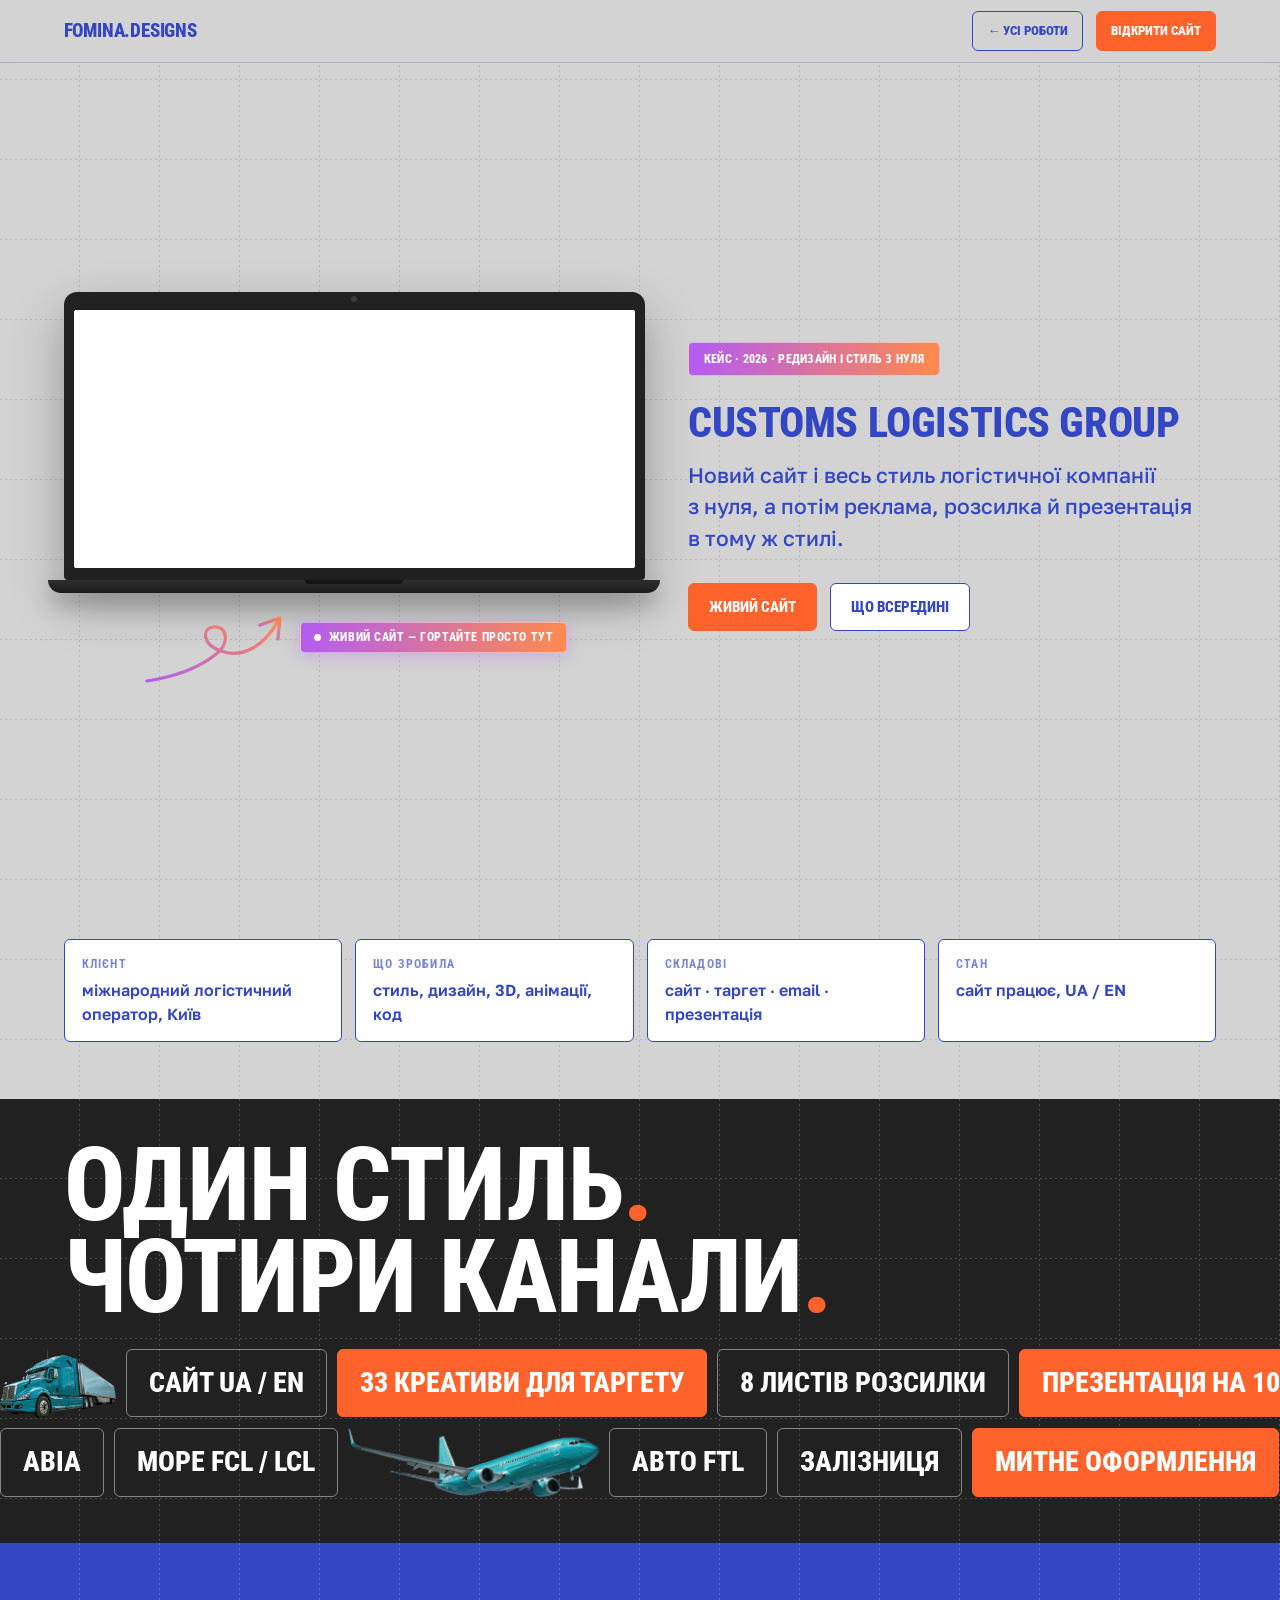
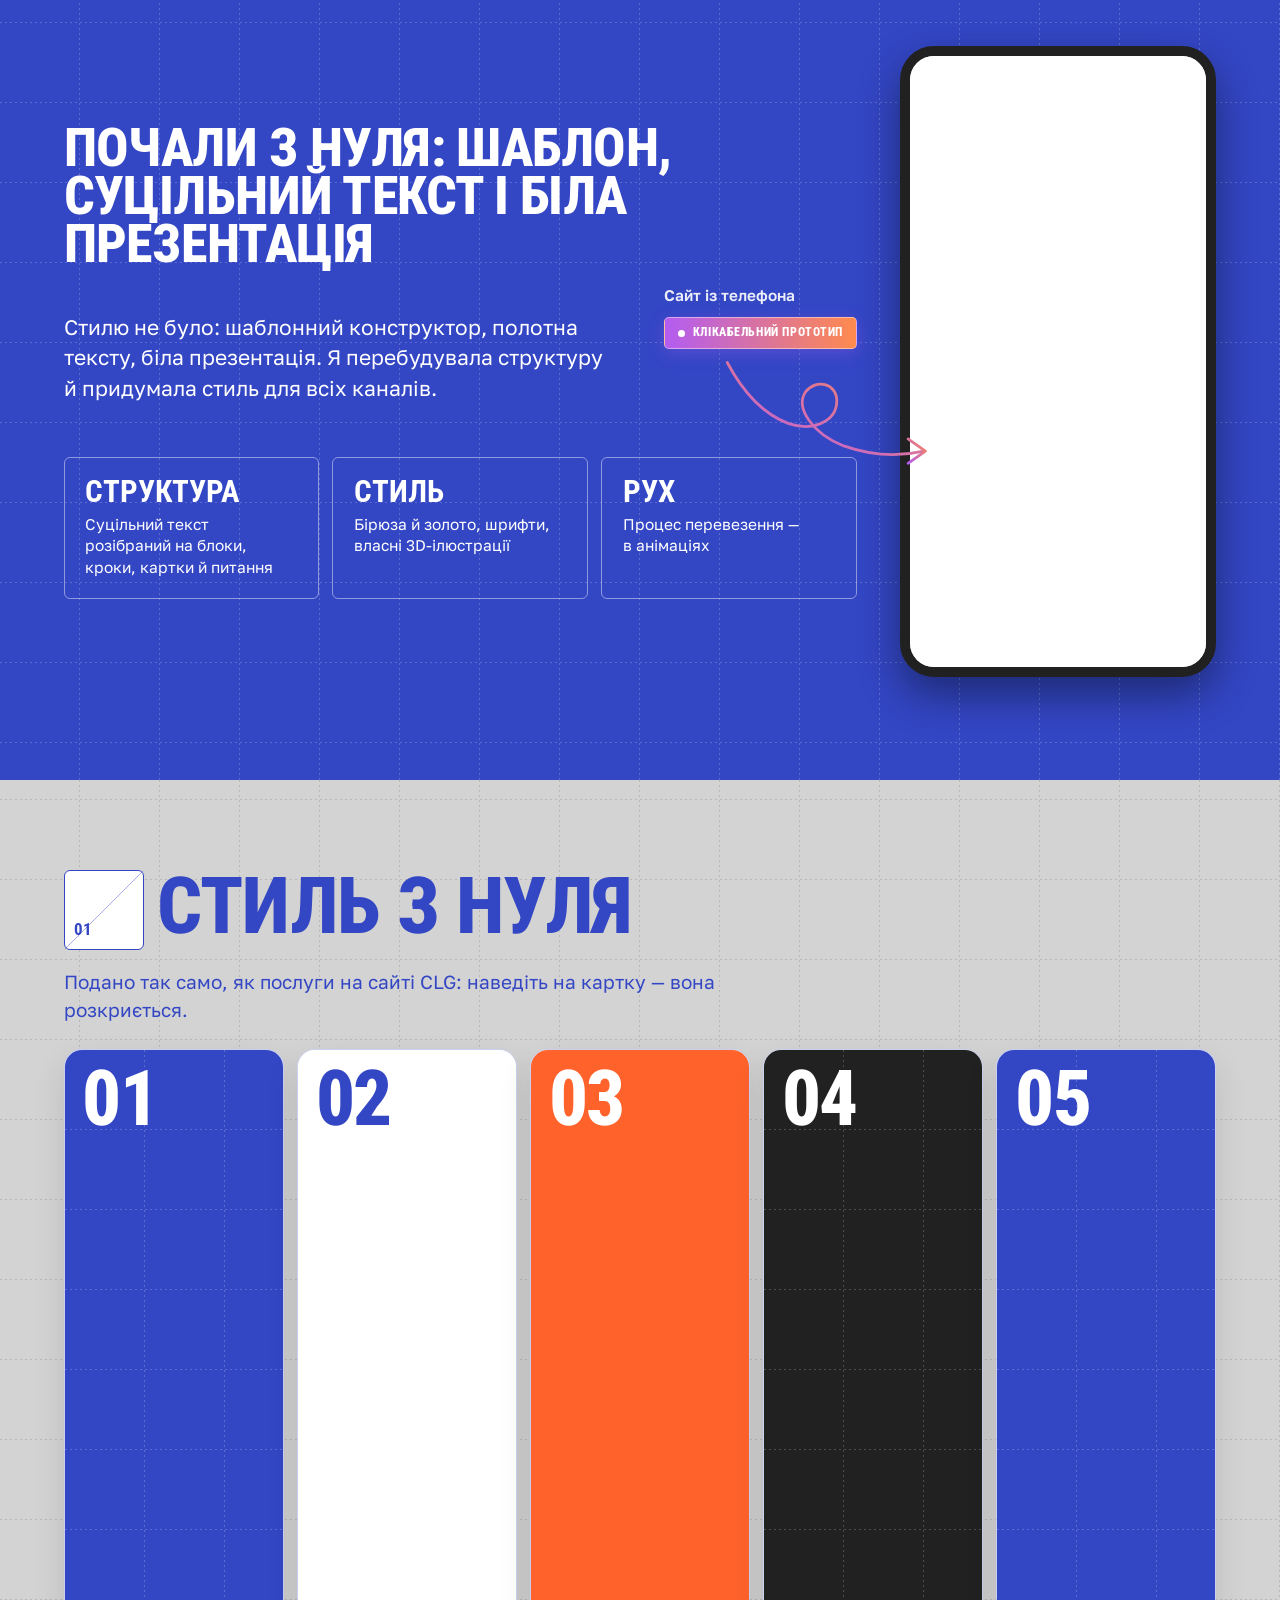
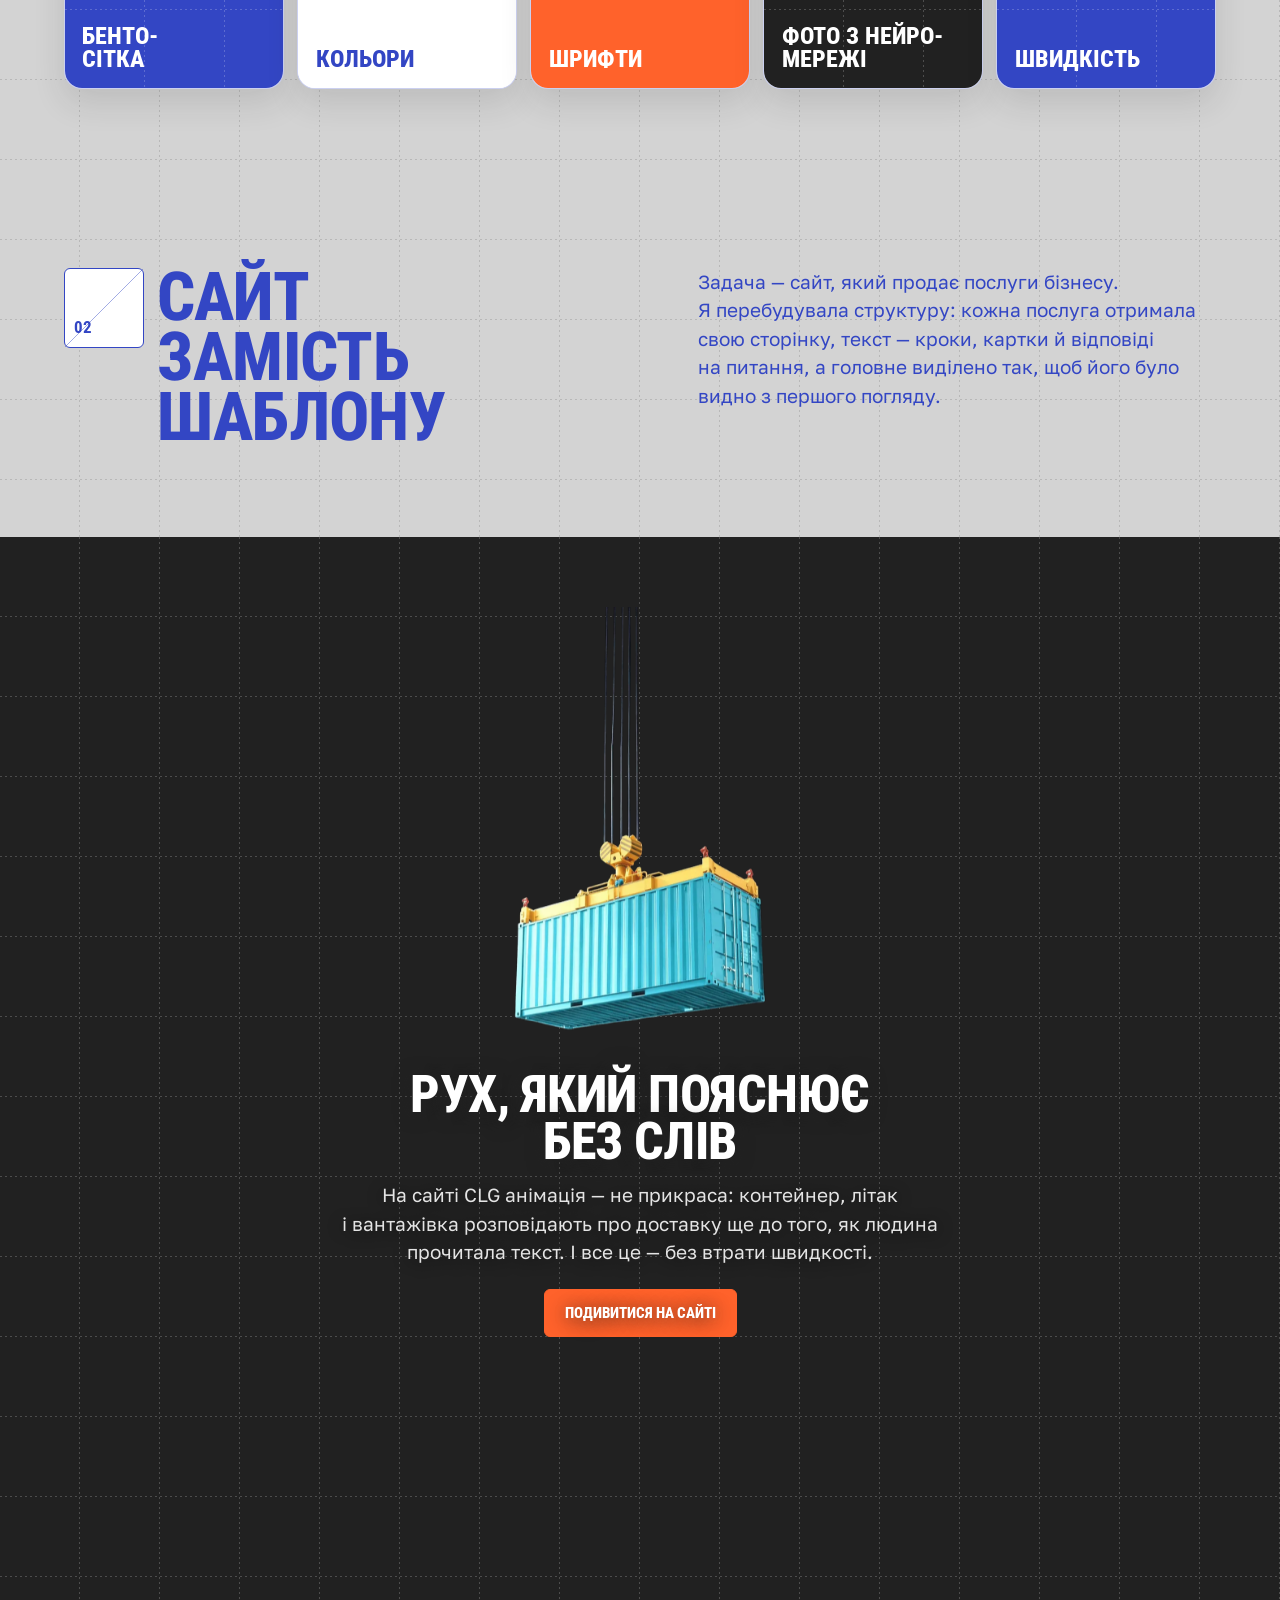
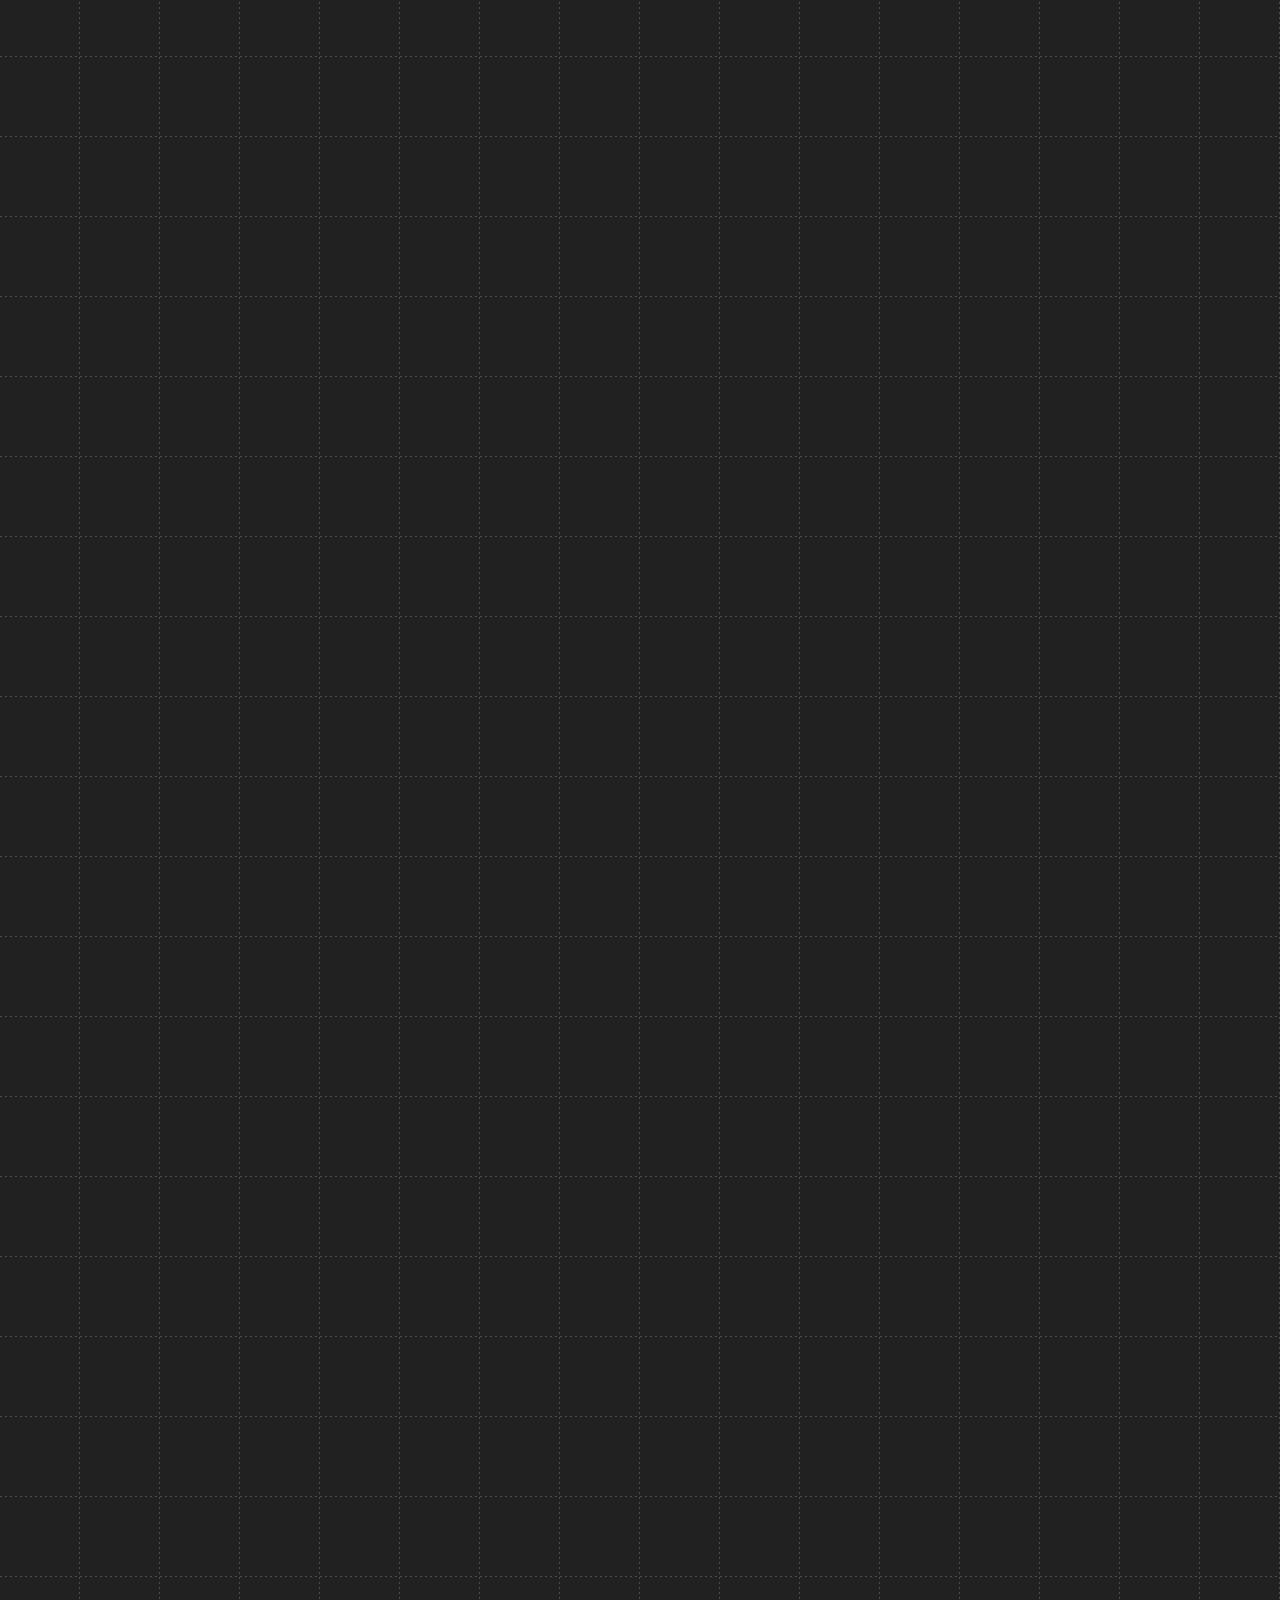
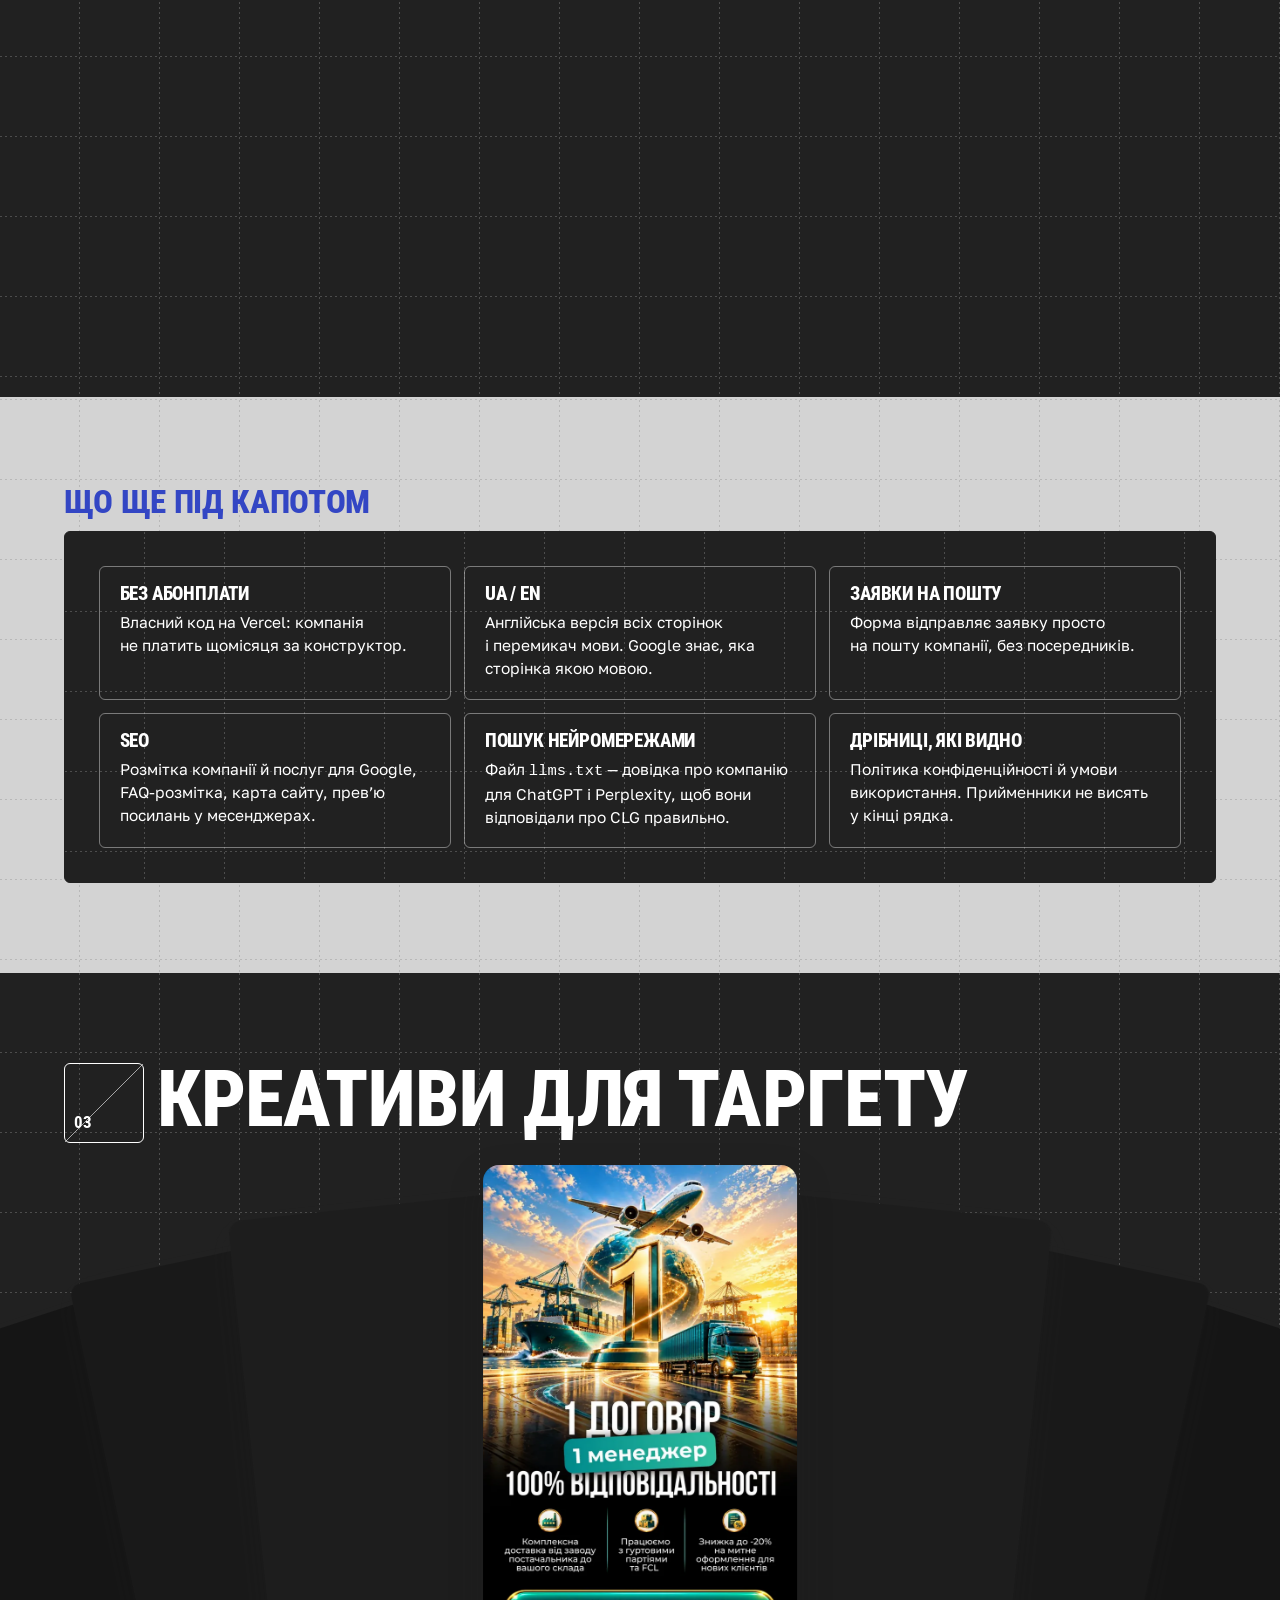
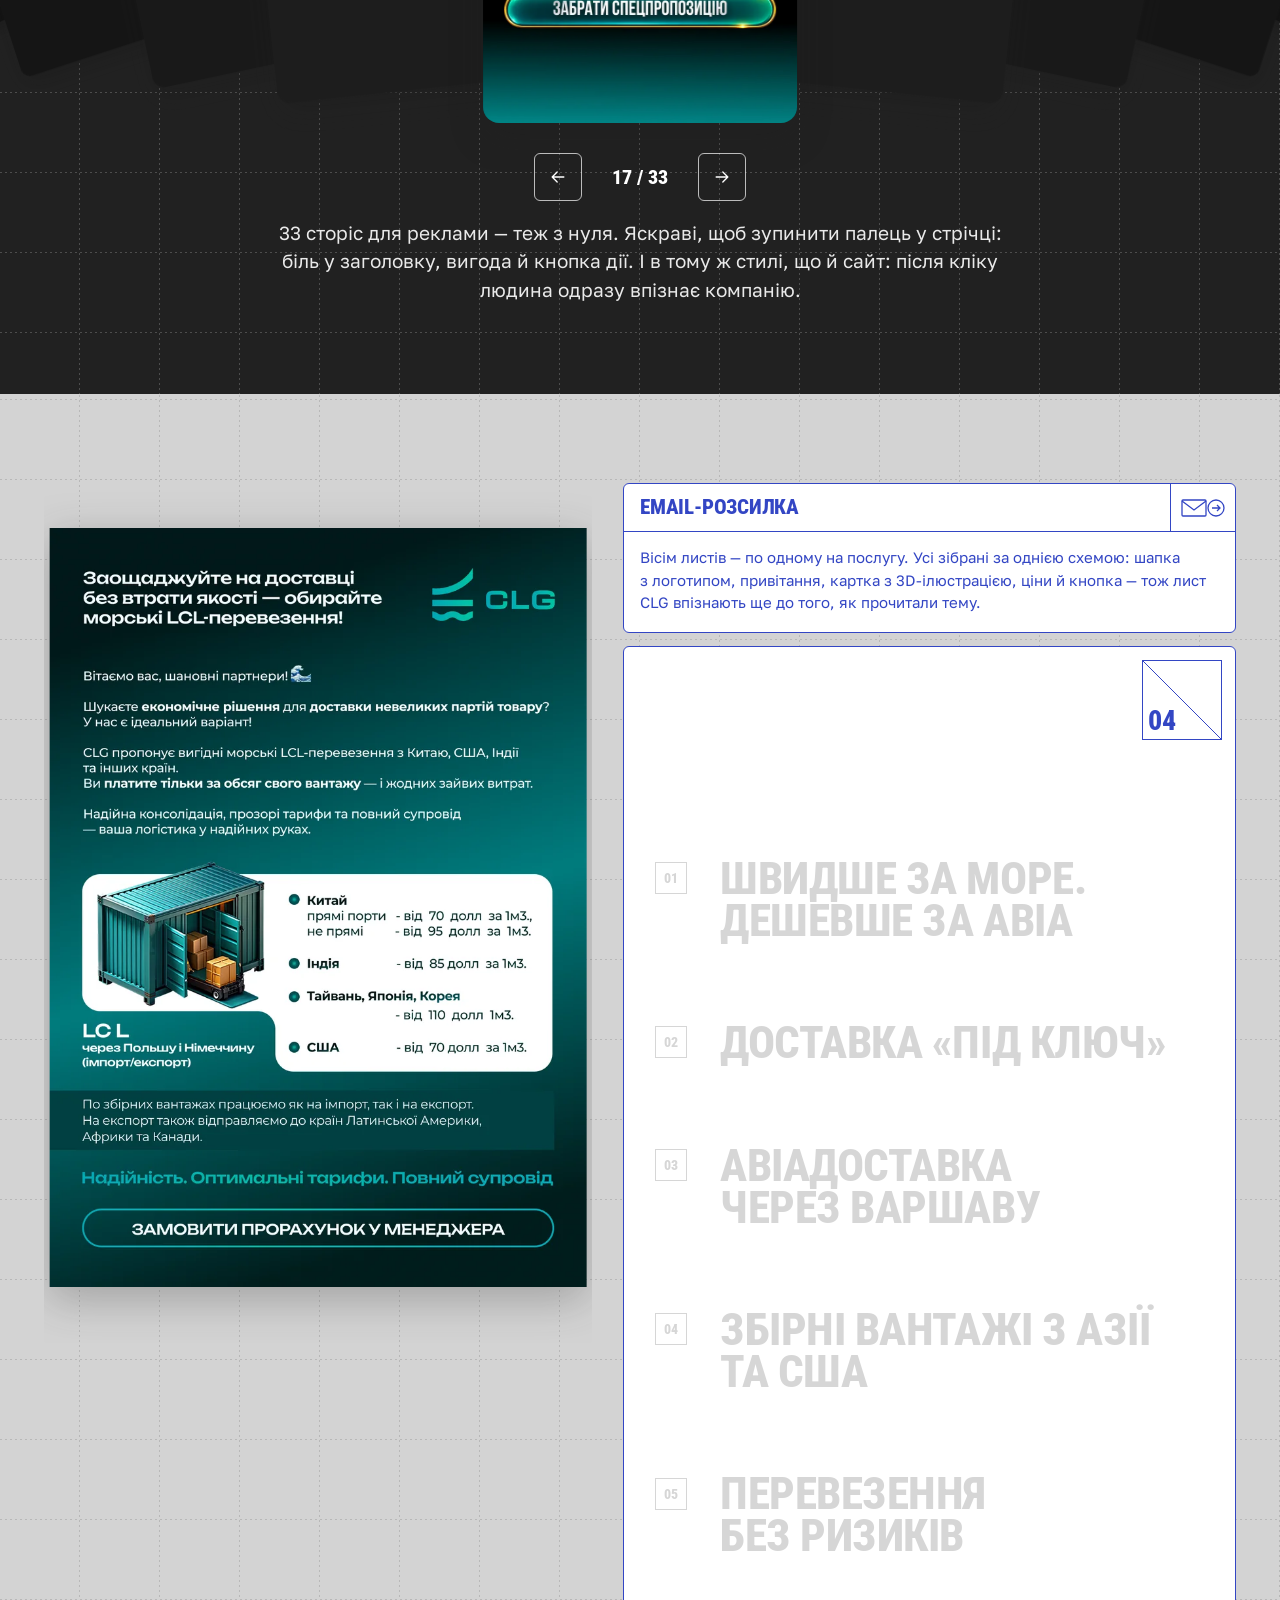
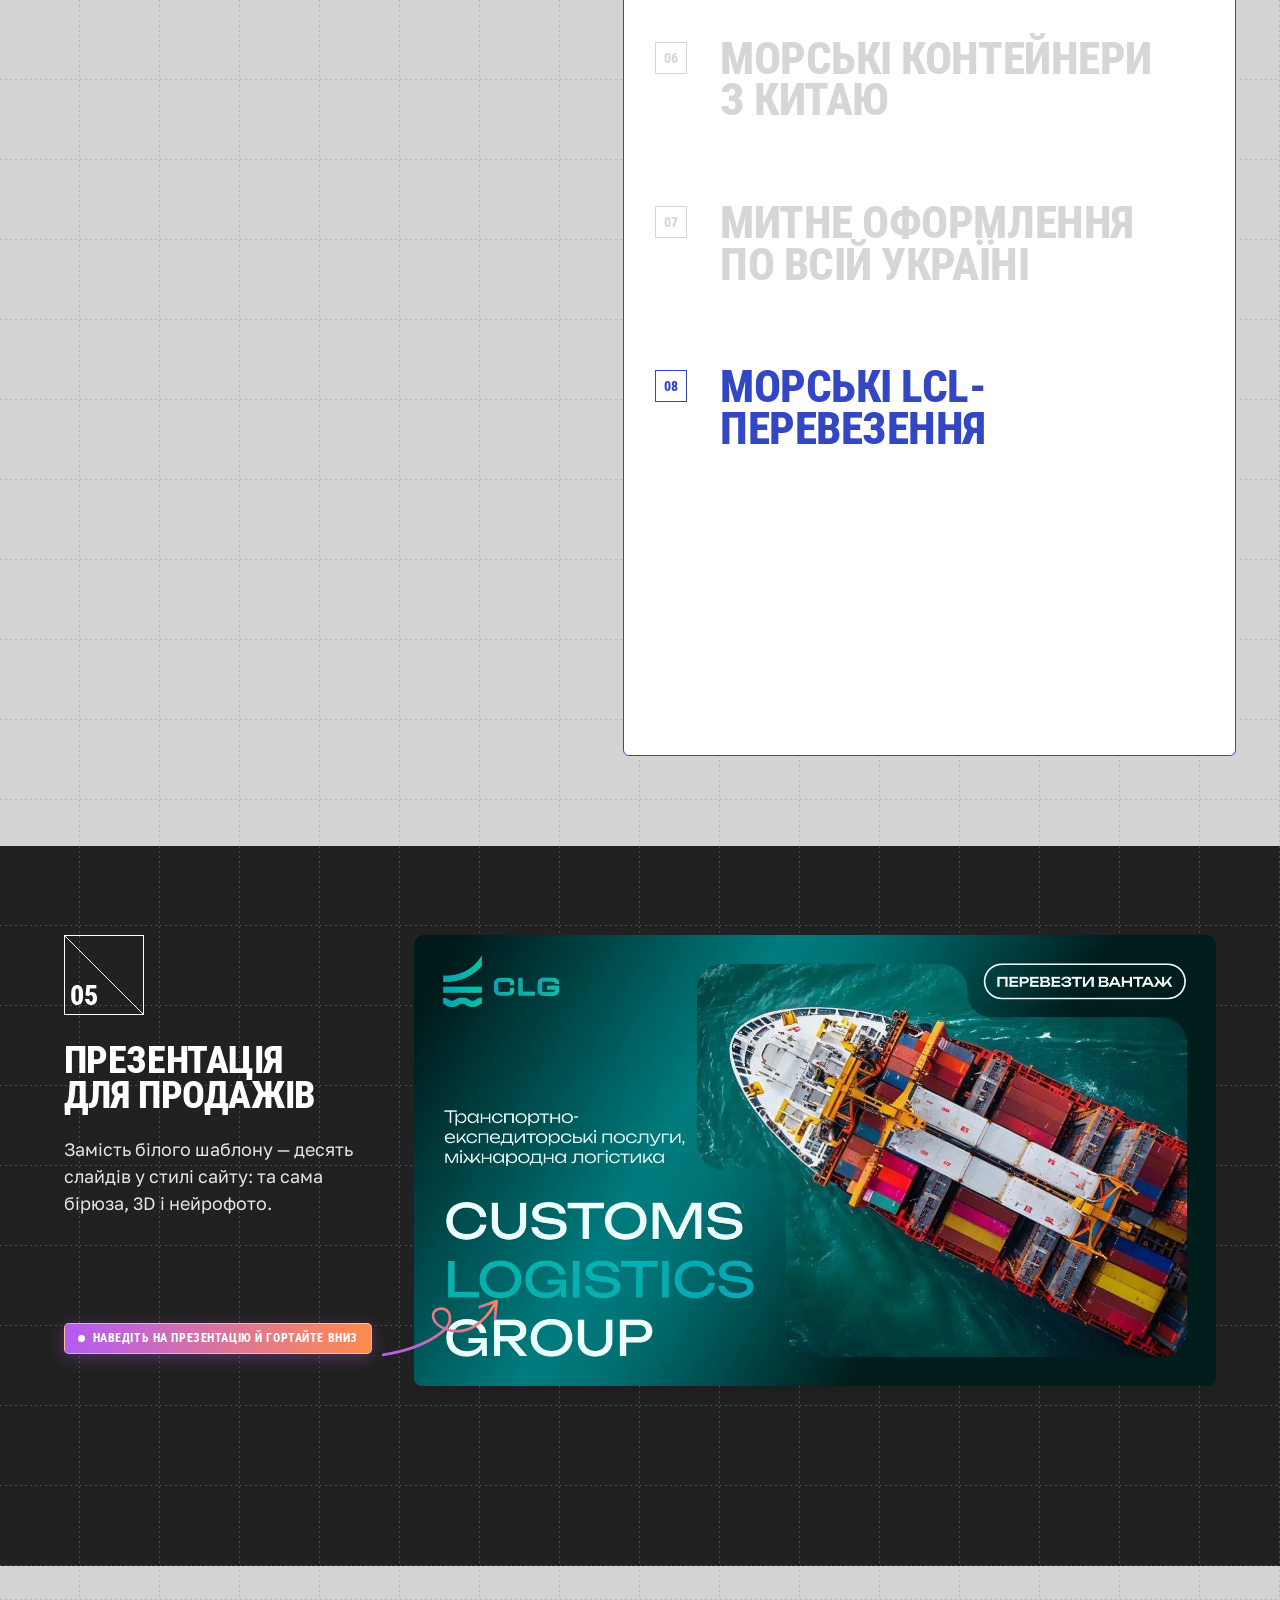
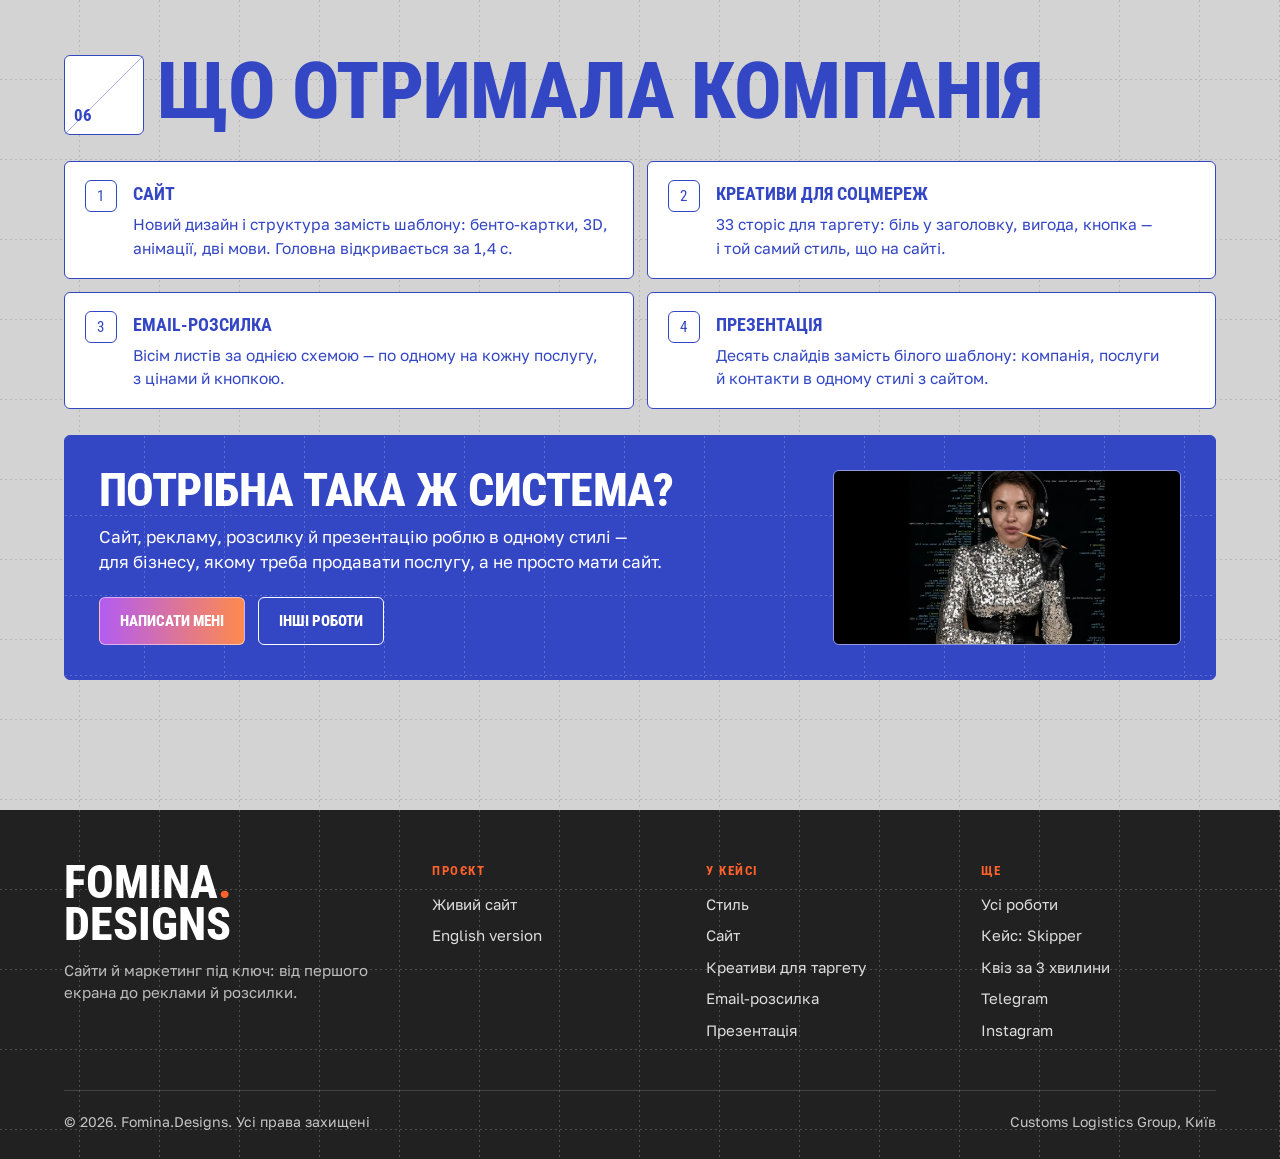
==== commit 68d75a17: "Підвал на телефоні — як у Skipper: посилання двома стовпцями Co-Authored-By: Claude Opus 5.5 <norepl" ====
--- a/clg.html
+++ b/clg.html
@@ -905,7 +905,16 @@
   .mails{display:flex;overflow-x:auto;scroll-snap-type:x mandatory;padding-bottom:8px}
   .mail{flex:0 0 84%;scroll-snap-align:start}
 }
-@media (max-width:560px){ .fcols{grid-template-columns:1fr} }
+/* Підвал на телефоні — як у кейсі Skipper: підпис на всю ширину,
+   посилання двома стовпцями. */
+@media (max-width:620px){
+  .fcols{grid-template-columns:1fr 1fr;gap:22px 20px}
+  .fcols > :first-child{grid-column:1/-1}
+  .fcols > :last-child{grid-column:1/-1;display:grid;
+                       grid-template-columns:1fr 1fr;gap:0 20px}
+  .fcols > :last-child h4{grid-column:1/-1}
+  .fbot{margin-top:26px;gap:8px 20px}
+}
 </style>
 </head>
 <body>
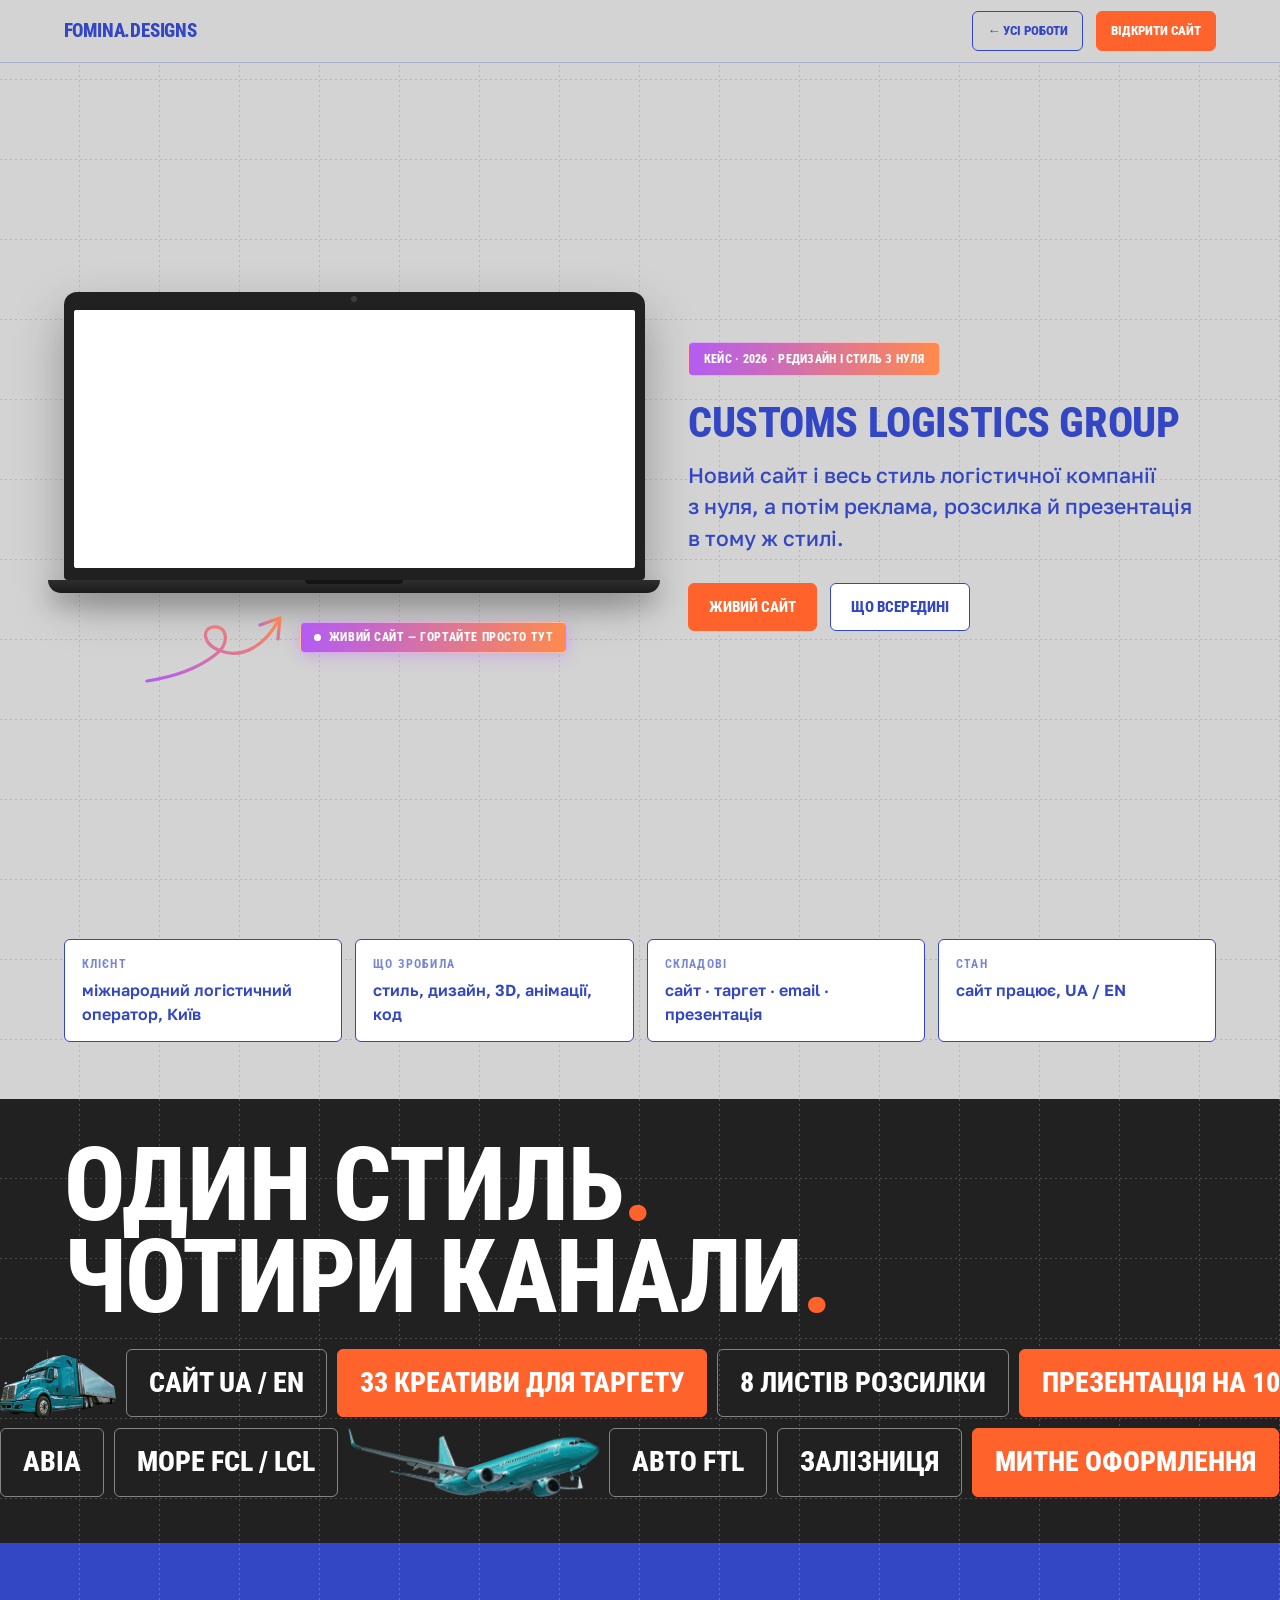
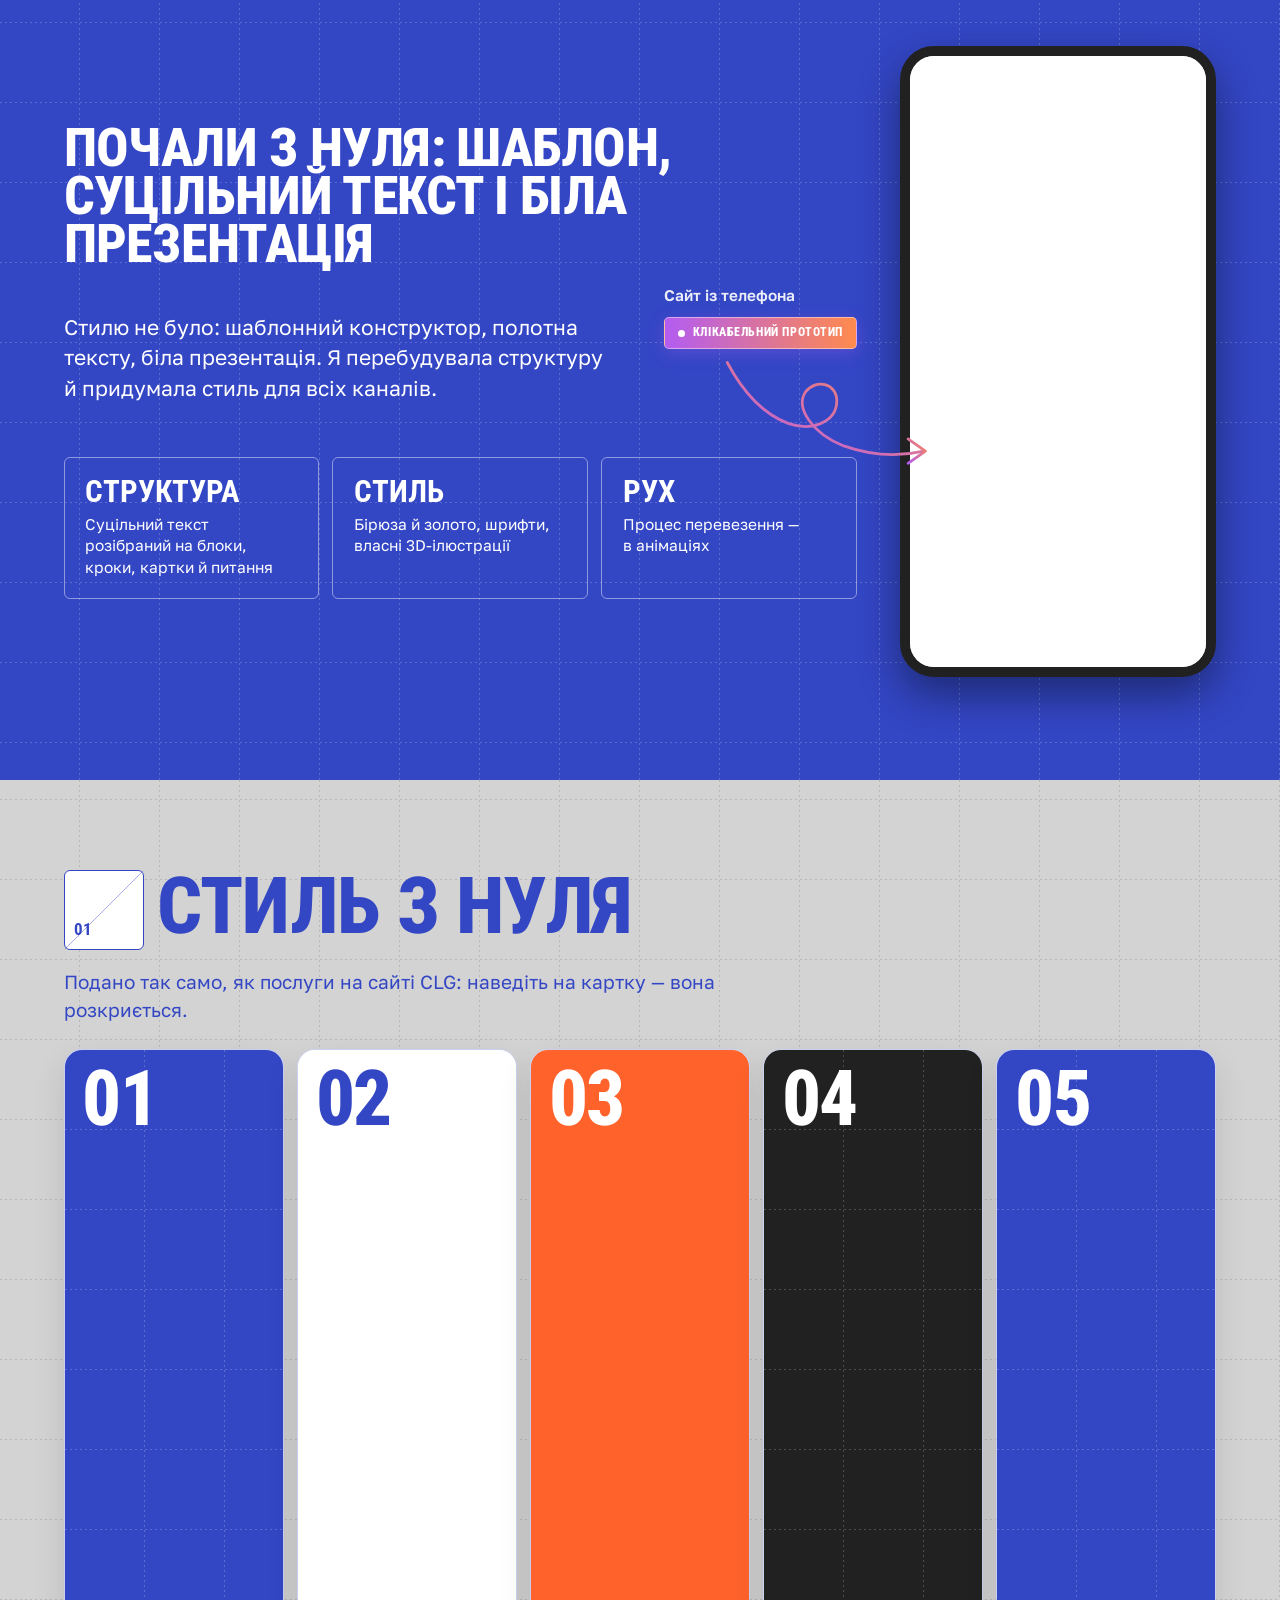
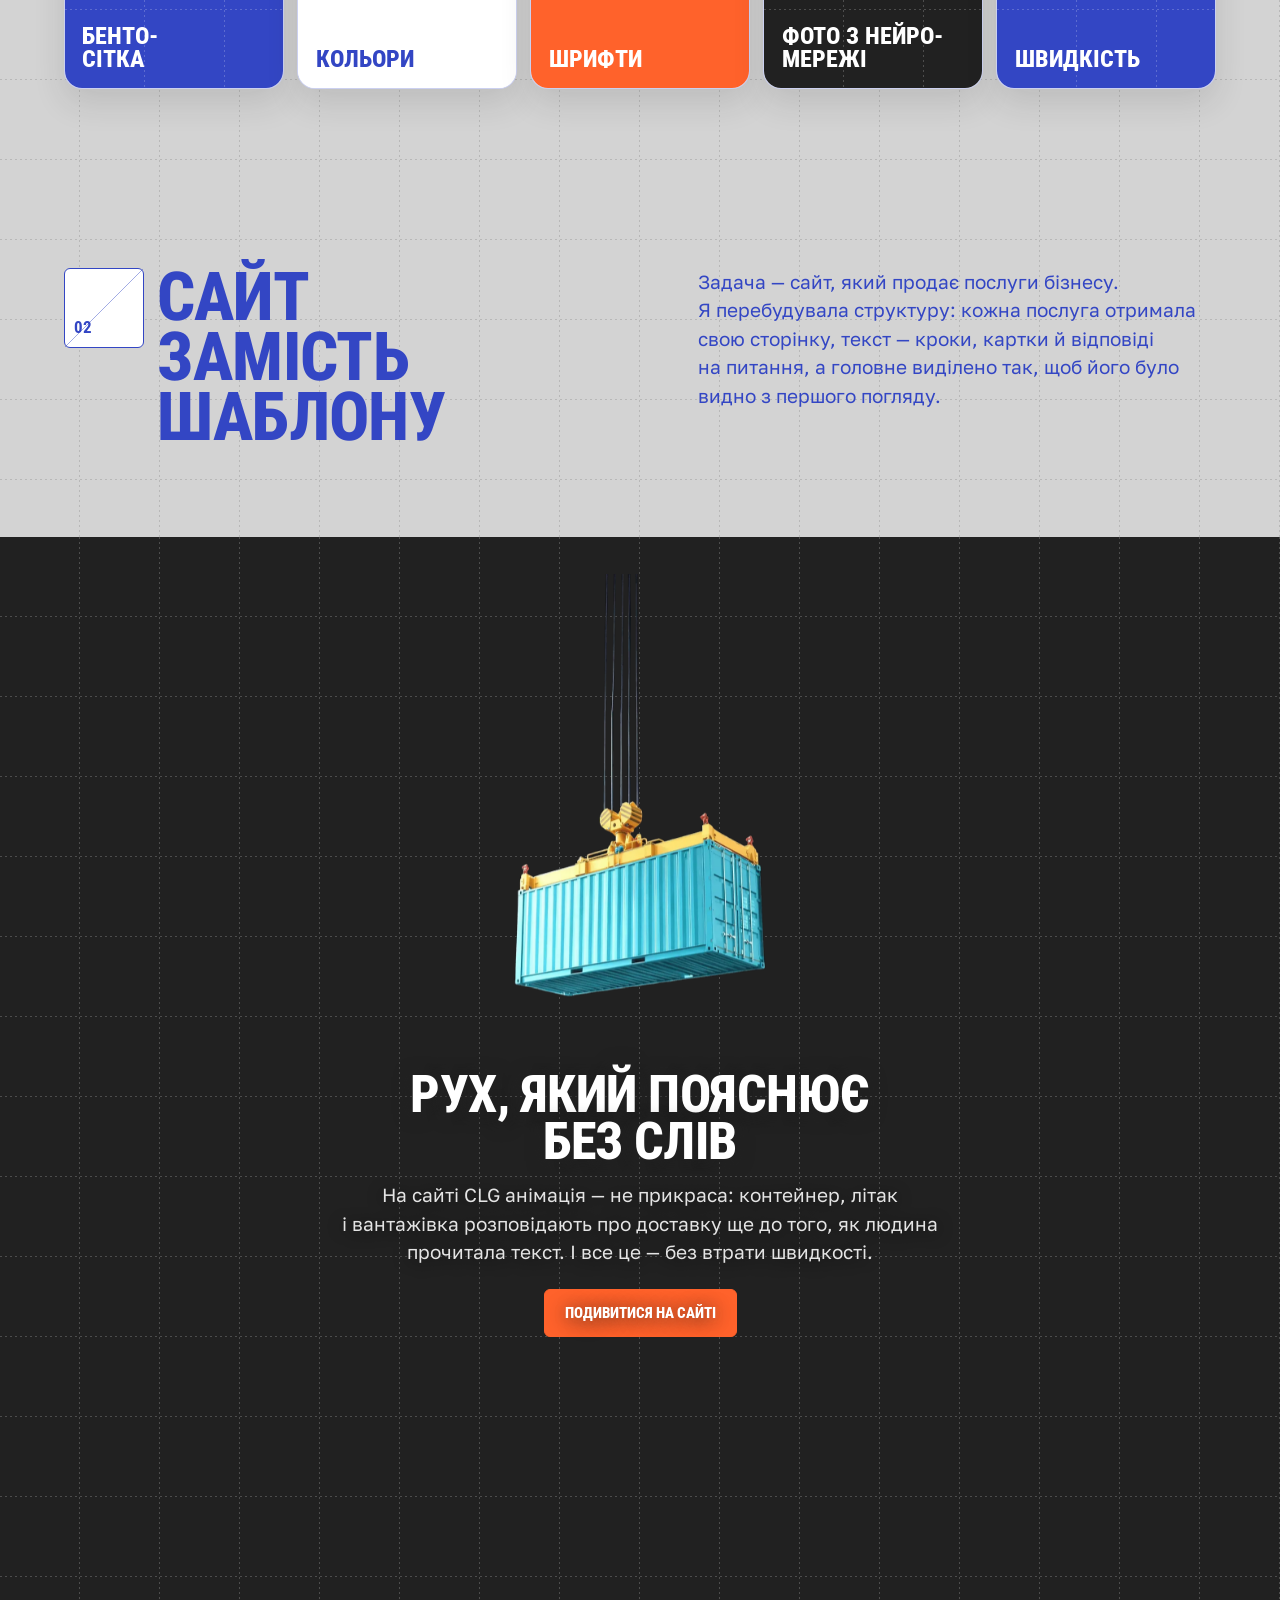
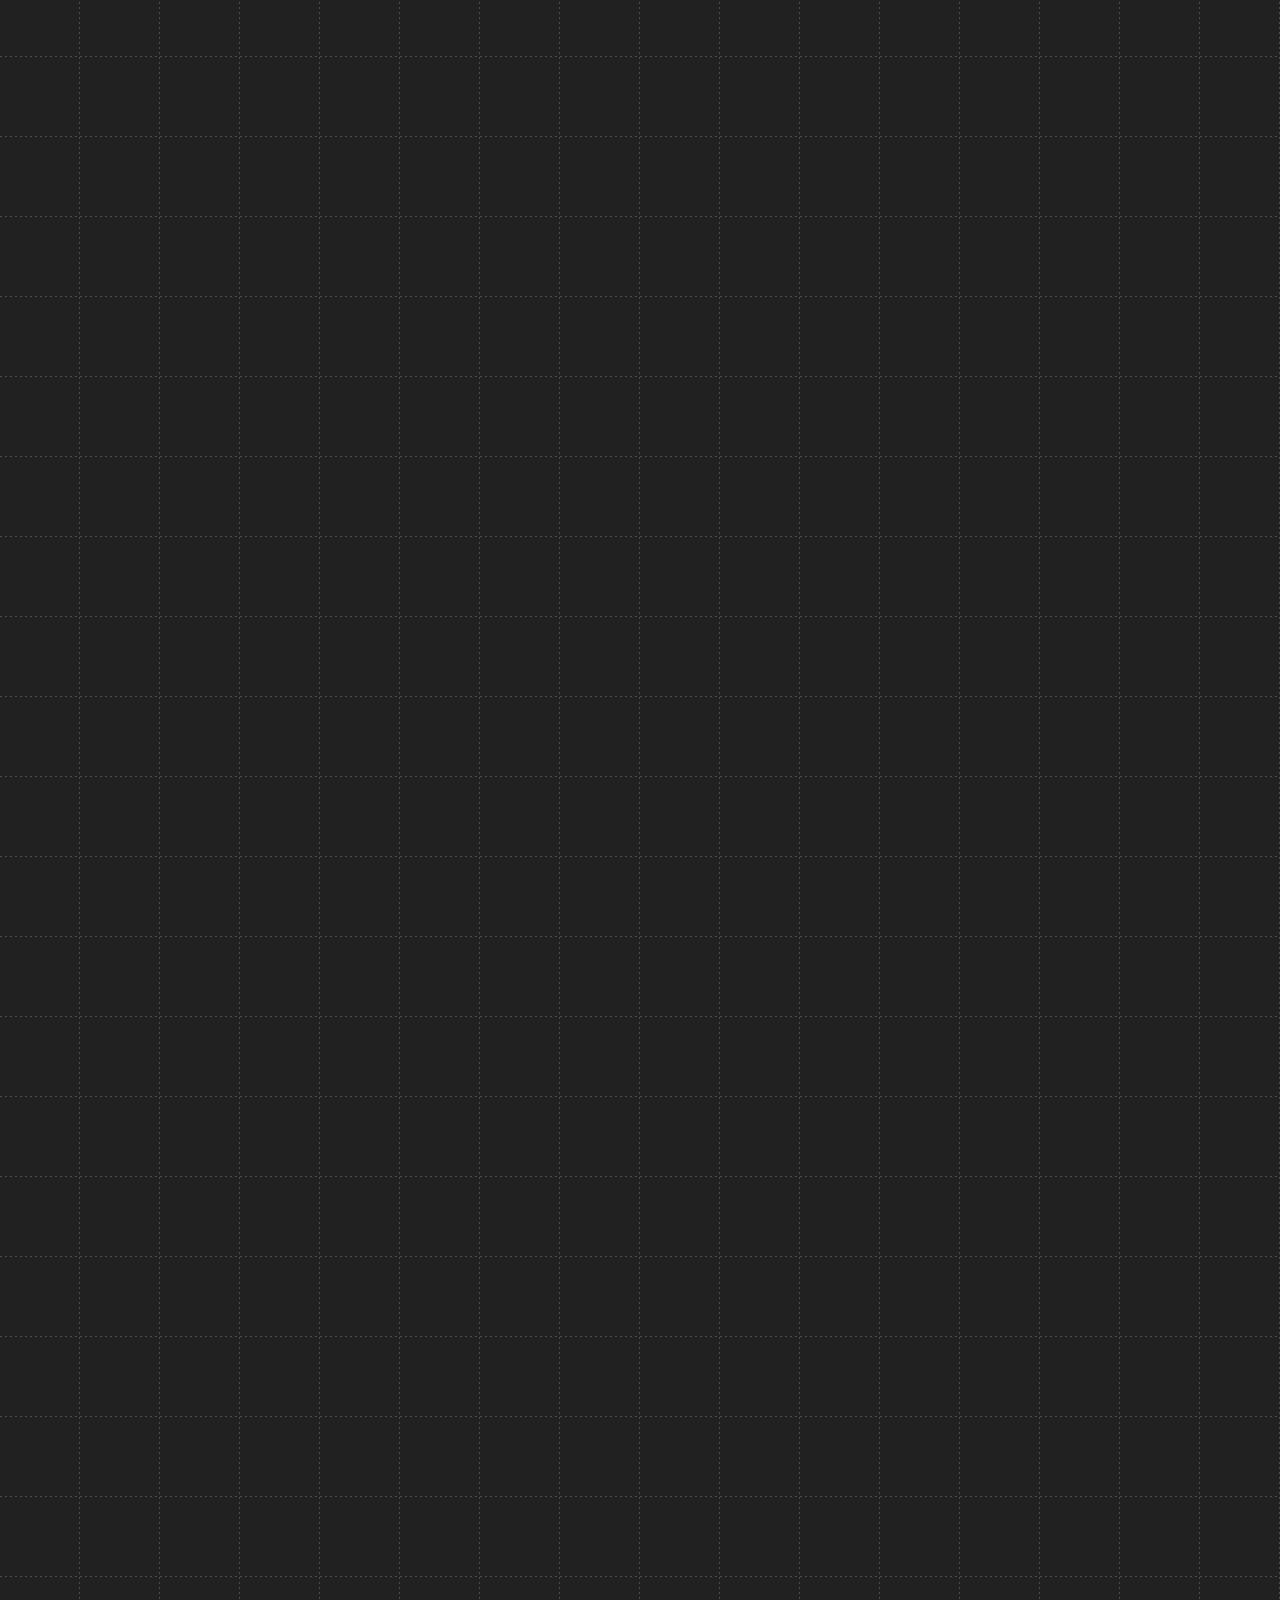
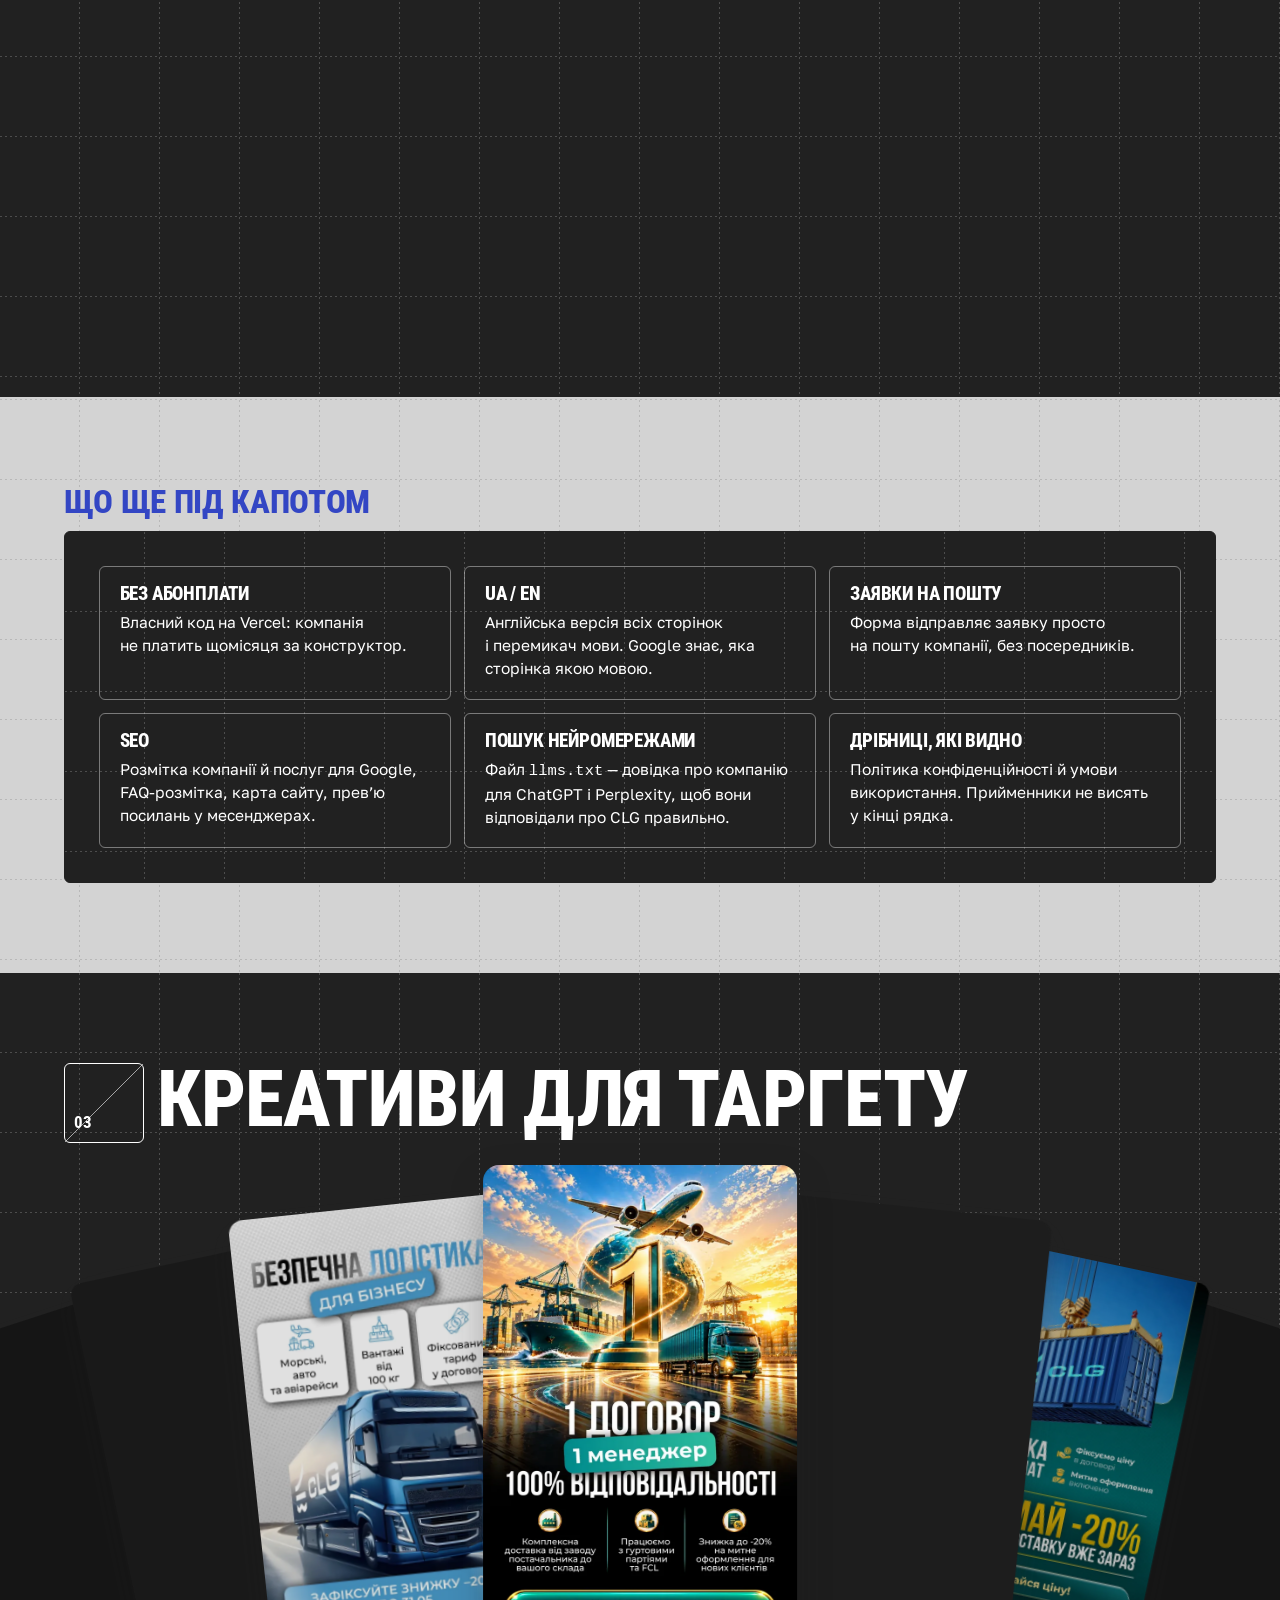
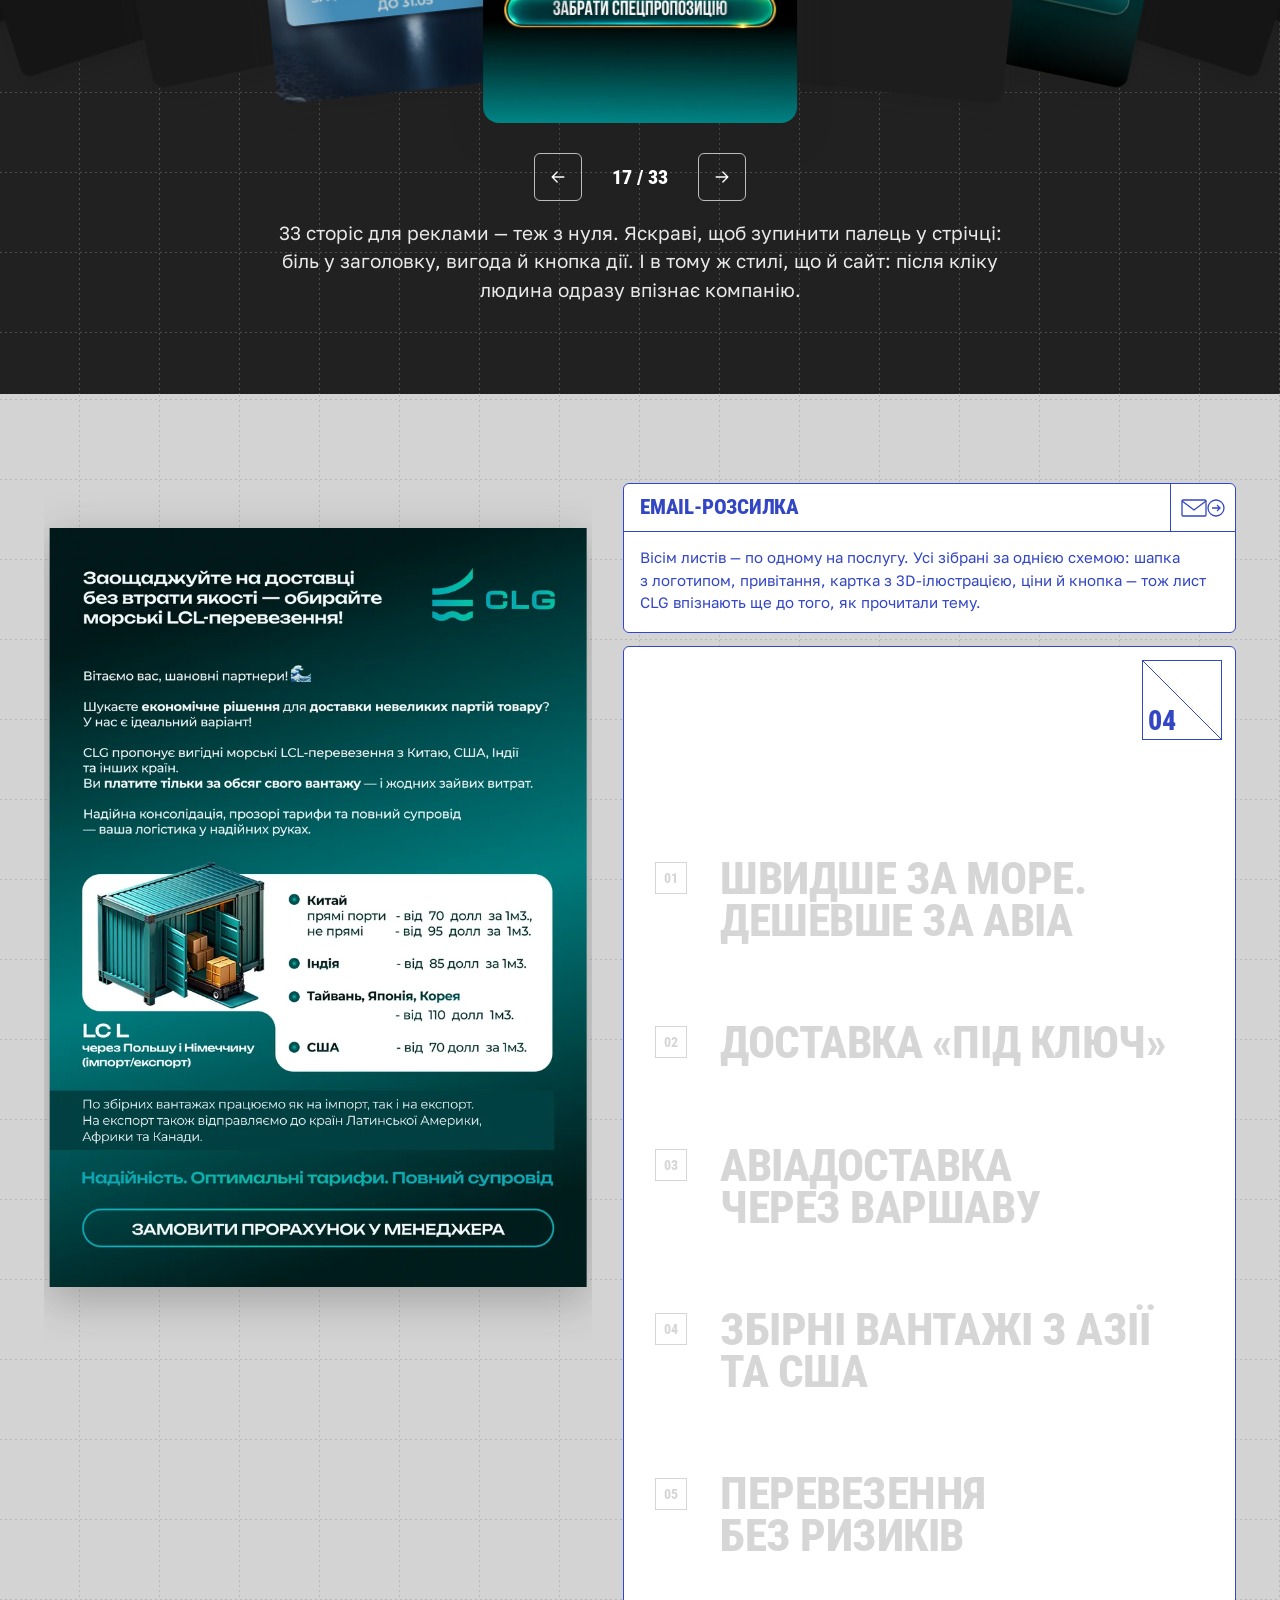
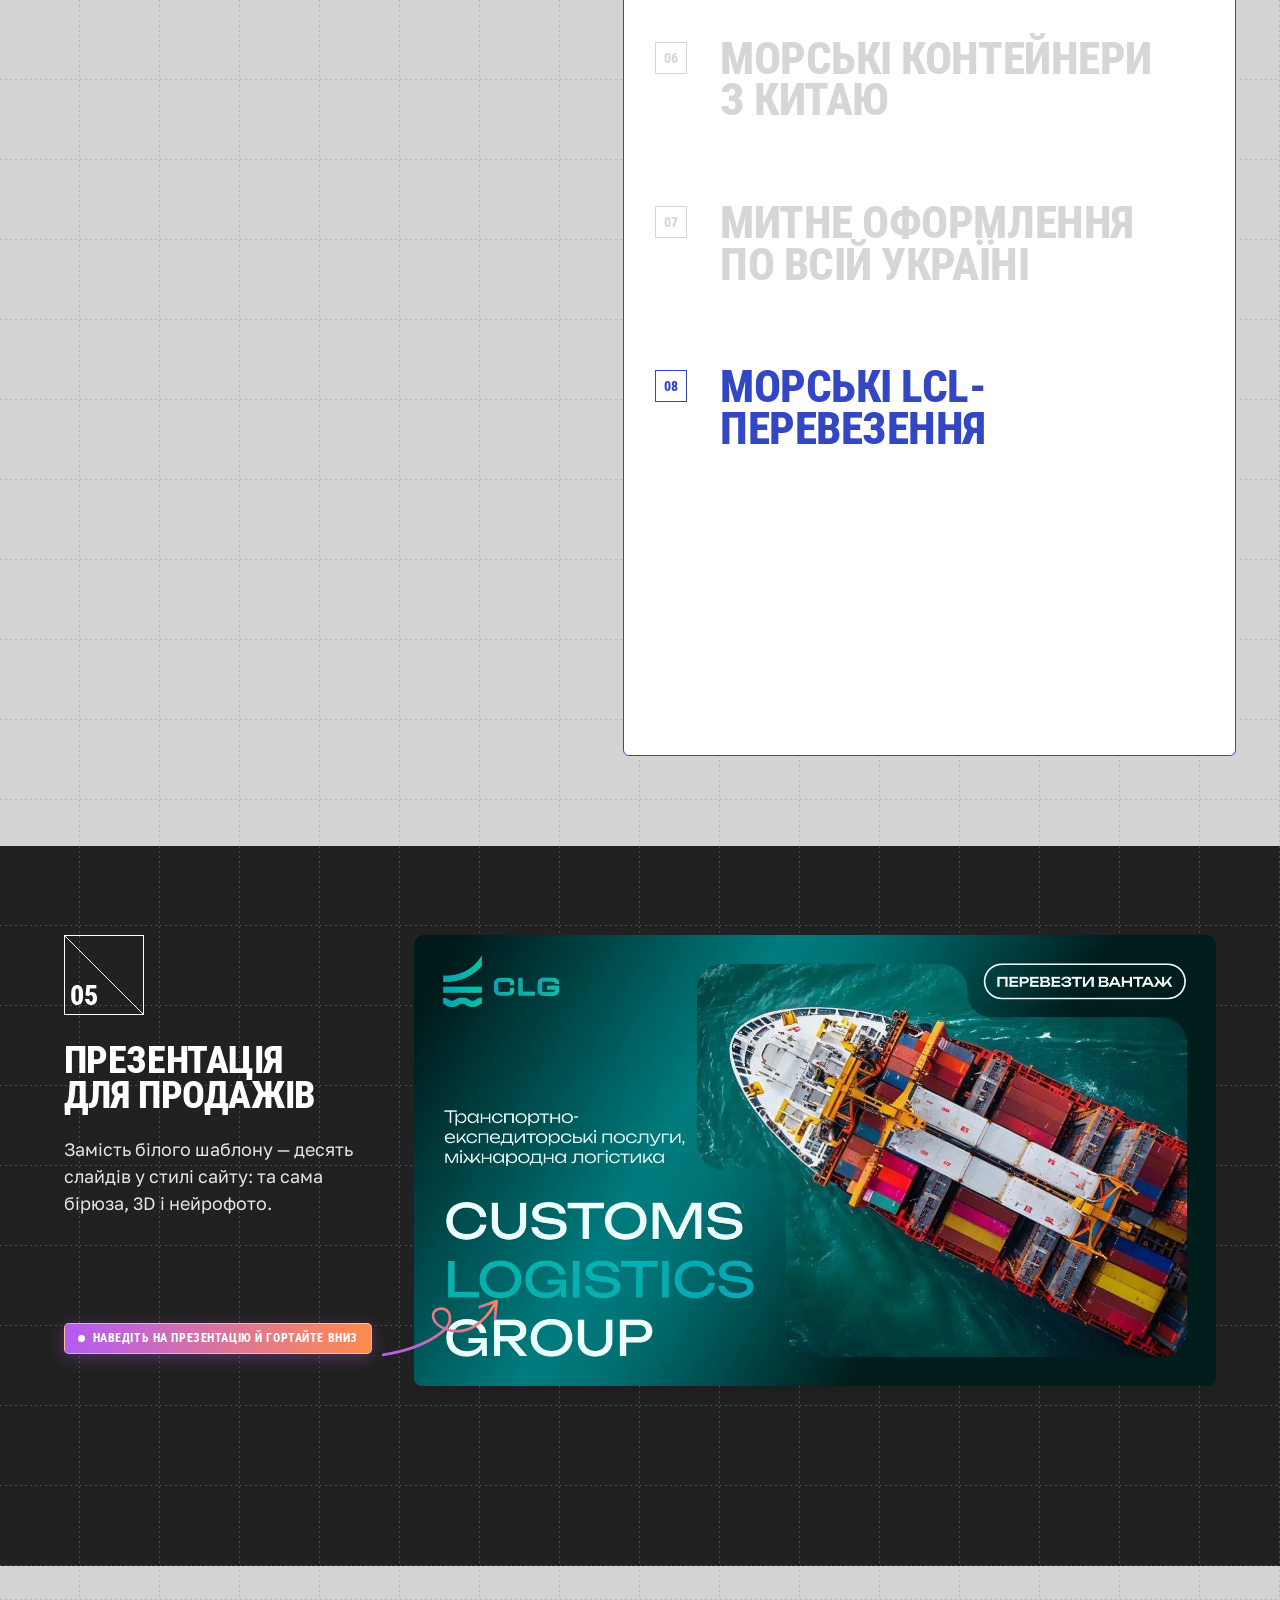
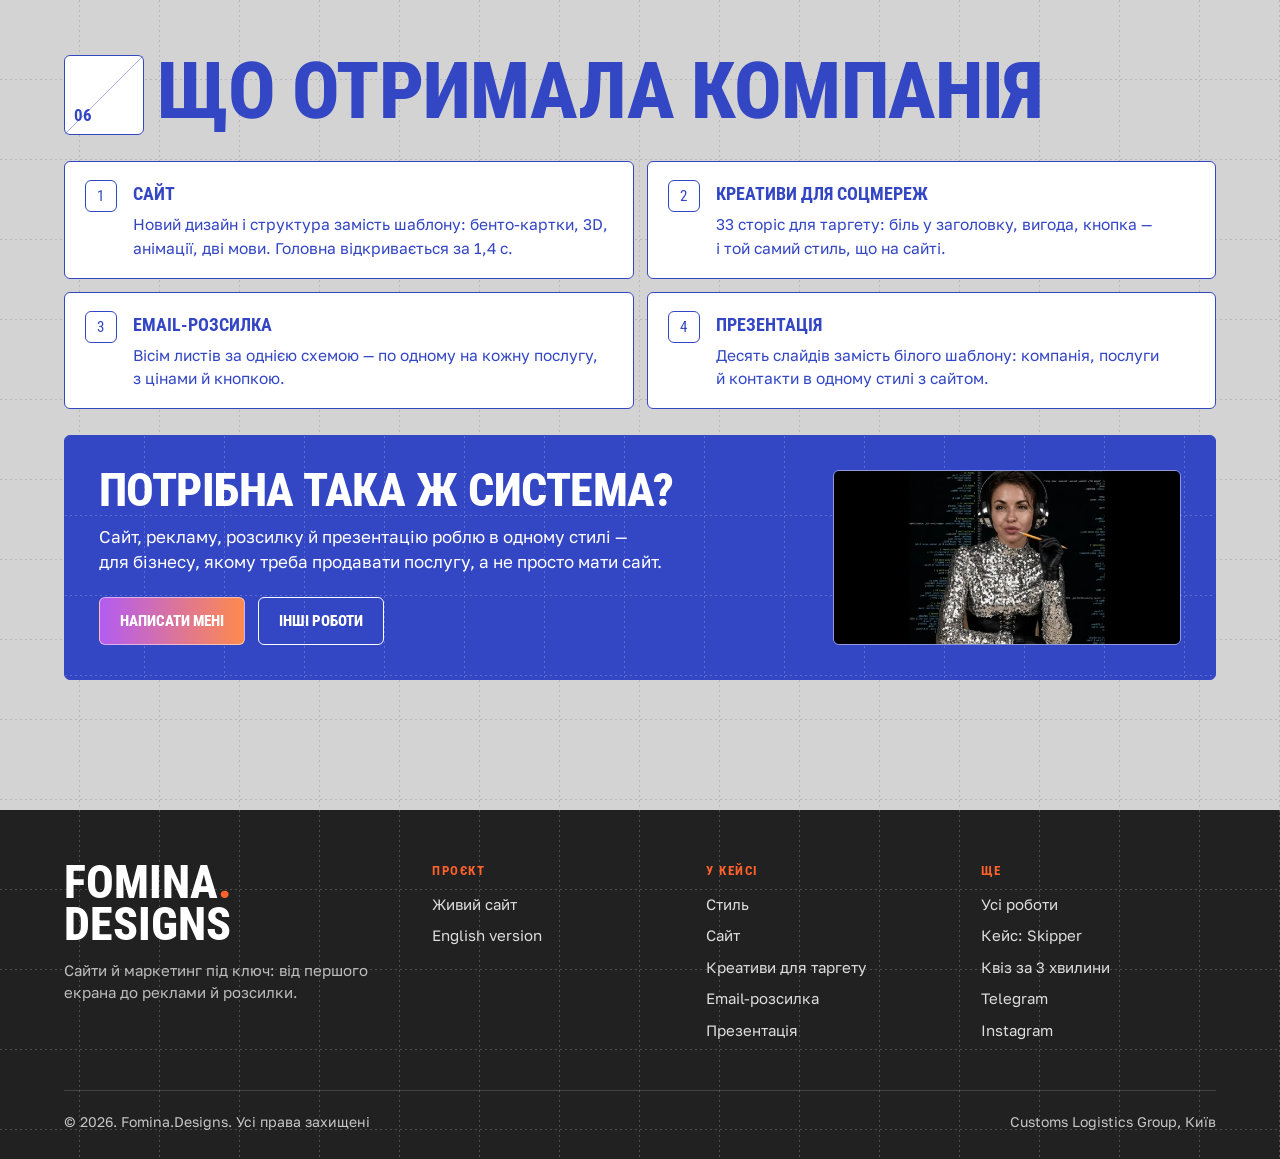
==== commit 5a3e6adf: "Розсилка без миготіння листів на межі; живі сайти проявляються, лише коли готові Новий лист стає акт" ====
--- a/clg.html
+++ b/clg.html
@@ -108,6 +108,9 @@
 .cam{display:block;width:6px;height:6px;border-radius:50%;background:#3d3d3d;
      margin:-7px auto 8px}
 .pane{position:relative;overflow:hidden;background:#fff;border-radius:3px;aspect-ratio:128/59}
+/* Живий сайт проявляється поверх скріна, коли вже готовий. */
+.js iframe[data-src]{opacity:0;transition:opacity .6s ease}
+.js iframe[data-src].ready{opacity:1}
 .pane img{width:100%;height:100%;object-fit:cover;object-position:top}
 .pane iframe{position:absolute;top:0;left:0;border:0;display:block;
              width:1280px;height:590px;transform-origin:top left;background:#fff}
@@ -1527,21 +1530,24 @@
    Скрин під ним лишається, поки сайт вантажиться. */
 (function () {
   const frames = [...document.querySelectorAll('iframe[data-src]')];
+  /* Сайт показуємо, лише коли він уже намалювався: до того видно
+     скрін під ним, а не білу рамку. */
   const load = (f) => {
     if (f.src) return;
+    f.classList.remove('ready');
+    f.addEventListener('load', () => setTimeout(() => f.classList.add('ready'), 400), { once: true });
     f.src = f.dataset.src;
     f.hidden = false;
   };
   if (matchMedia('(max-width: 760px)').matches && 'IntersectionObserver' in window) {
-    /* Телефон: живий сайт вмикаємо, коли рамка майже вся на екрані,
-       і вимикаємо, коли вона пішла з екрана, — тоді у фоні не крутиться
-       жоден сайт, і прокрутка не смикається. */
-    const unload = (f) => { if (!f.src) return; f.removeAttribute('src'); f.hidden = true; };
+    /* Телефон: живий сайт починає вантажитись заздалегідь, коли рамка
+       ще за пів екрана, і вимикається, коли вона далеко, — у фоні
+       не крутиться зайвий сайт, і прокрутка не смикається. */
+    const unload = (f) => { if (!f.src) return; f.classList.remove('ready'); f.removeAttribute('src'); f.hidden = true; };
     const io = new IntersectionObserver((es) => es.forEach((e) => {
       const f = e.target.querySelector('iframe');
-      if (e.intersectionRatio >= 0.6) load(f);
-      else if (!e.isIntersecting) unload(f);
-    }), { threshold: [0, 0.6] });
+      if (e.isIntersecting) load(f); else unload(f);
+    }), { rootMargin: '450px 0px' });
     frames.forEach((f) => io.observe(f.parentNode));
   } else if ('IntersectionObserver' in window) {
     const io = new IntersectionObserver((es) => es.forEach((e) => {
@@ -1773,14 +1779,18 @@
   const pad = (v) => String(v).padStart(2, '0');
   const upd = () => {
     ticking = false;
-    let best = -1, bd = 1e9;
+    let best = -1, bd = 1e9, dc = 1e9;
     const mid = innerHeight * 0.5;
     goals.forEach((g, i) => {
       const r = g.querySelector('.mgoal__t').getBoundingClientRect();
       if (r.bottom < 0 || r.top > innerHeight) return;
       const d = Math.abs(r.top + r.height / 2 - mid);
+      if (i === cur) dc = d;
       if (d < bd) { bd = d; best = i; }
     });
+    /* Запас: новий рядок стає активним, лише коли він помітно ближче
+       до середини, ніж поточний, — інакше на межі листи миготіли туди-сюди. */
+    if (best !== cur && dc - bd < innerHeight * 0.12) best = dc < 1e9 ? cur : best;
     if (best >= 0 && best !== cur) {
       cur = best;
       goals.forEach((g, i) => g.classList.toggle('is-on', i === cur));
@@ -1814,8 +1824,13 @@
       const h = art.offsetHeight, bar = document.querySelector('.bar');
       const top = (bar ? bar.offsetHeight : 64) + 12, low = vh - h - 14;
       const r = goals[best].getBoundingClientRect();
-      let y = r.bottom > low - 10 ? top : low;
-      if (y === top && r.top < top + h + 10) y = low;
+      /* Лишаємо віконце на місці, поки воно не закриває активний рядок. */
+      const covers = (yy) => r.bottom > yy - 10 && r.top < yy + h + 10;
+      let y = lastY;
+      if (y === null || covers(y)) {
+        y = covers(low) ? top : low;
+        if (y === top && covers(top)) y = low;
+      }
       if (y !== lastY) { lastY = y; art.style.setProperty('--fy', Math.round(y) + 'px'); }
     }
     art.classList.toggle('is-float', on);
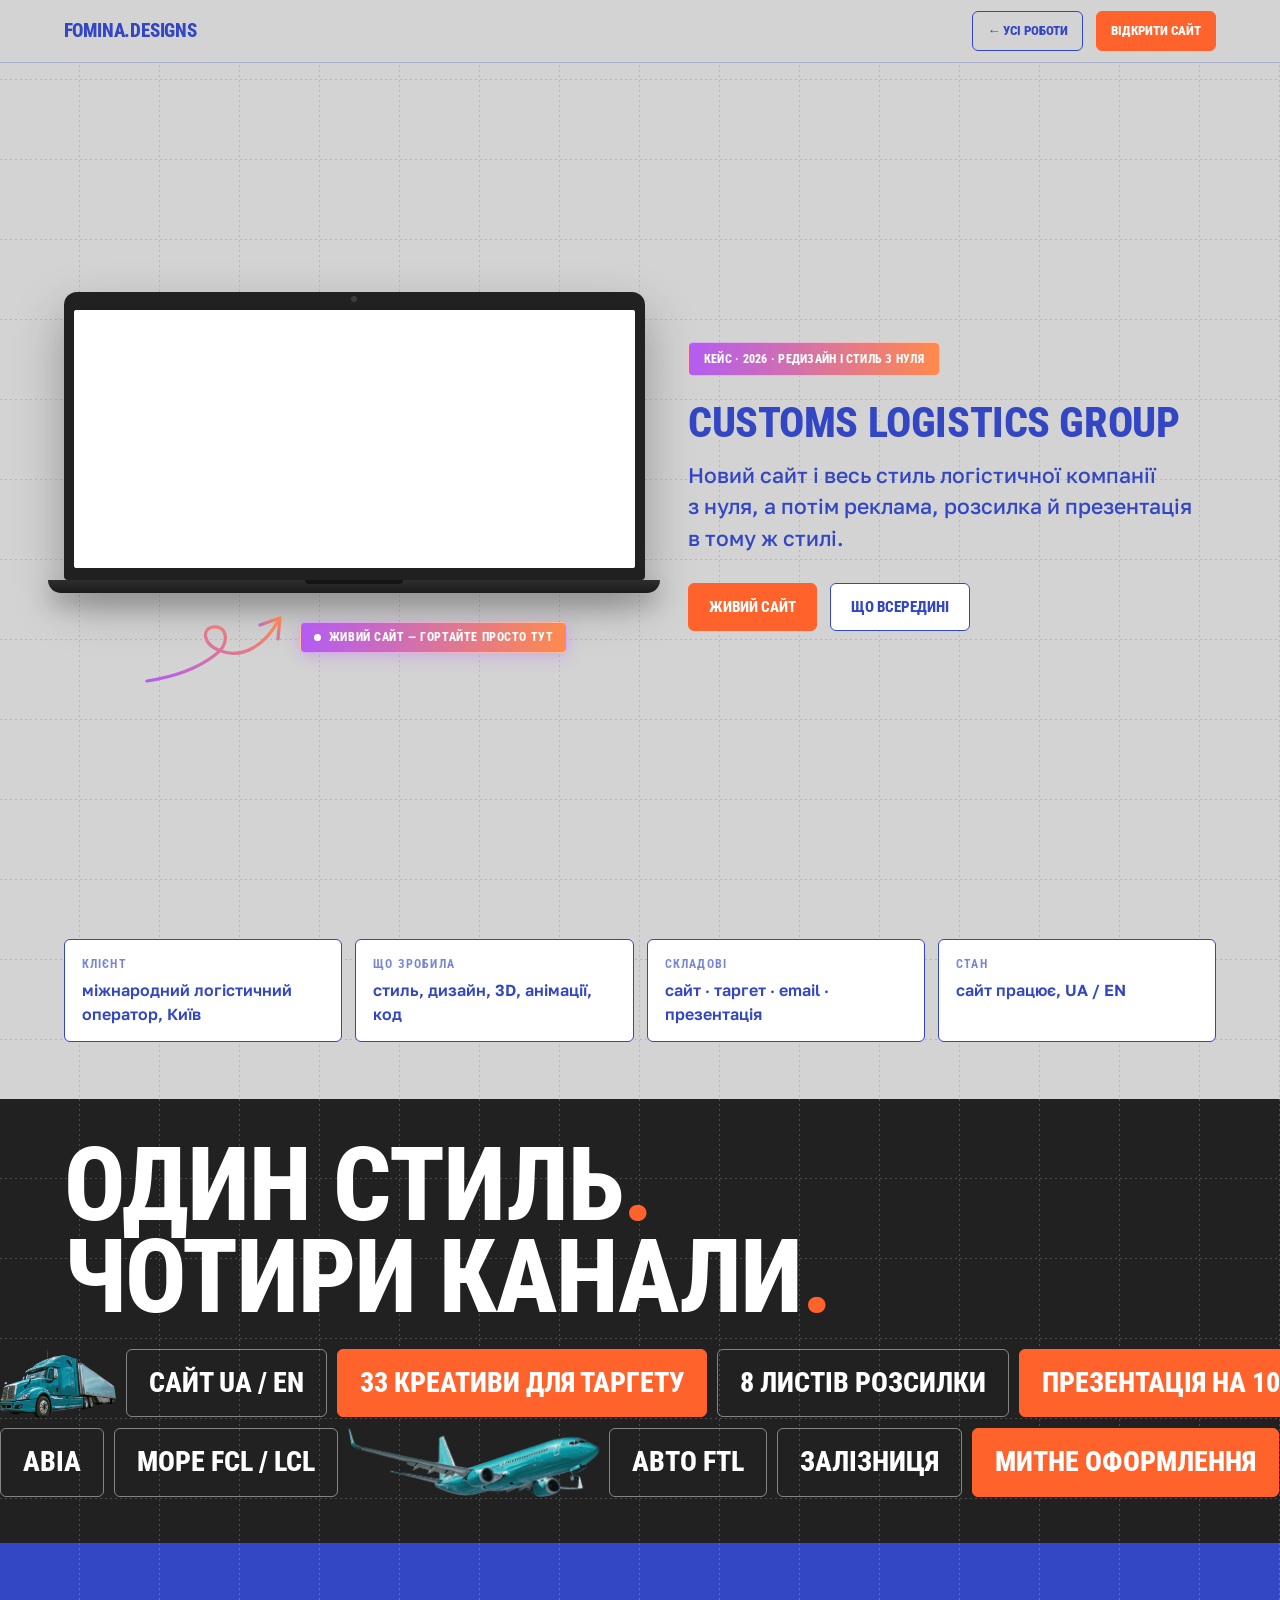
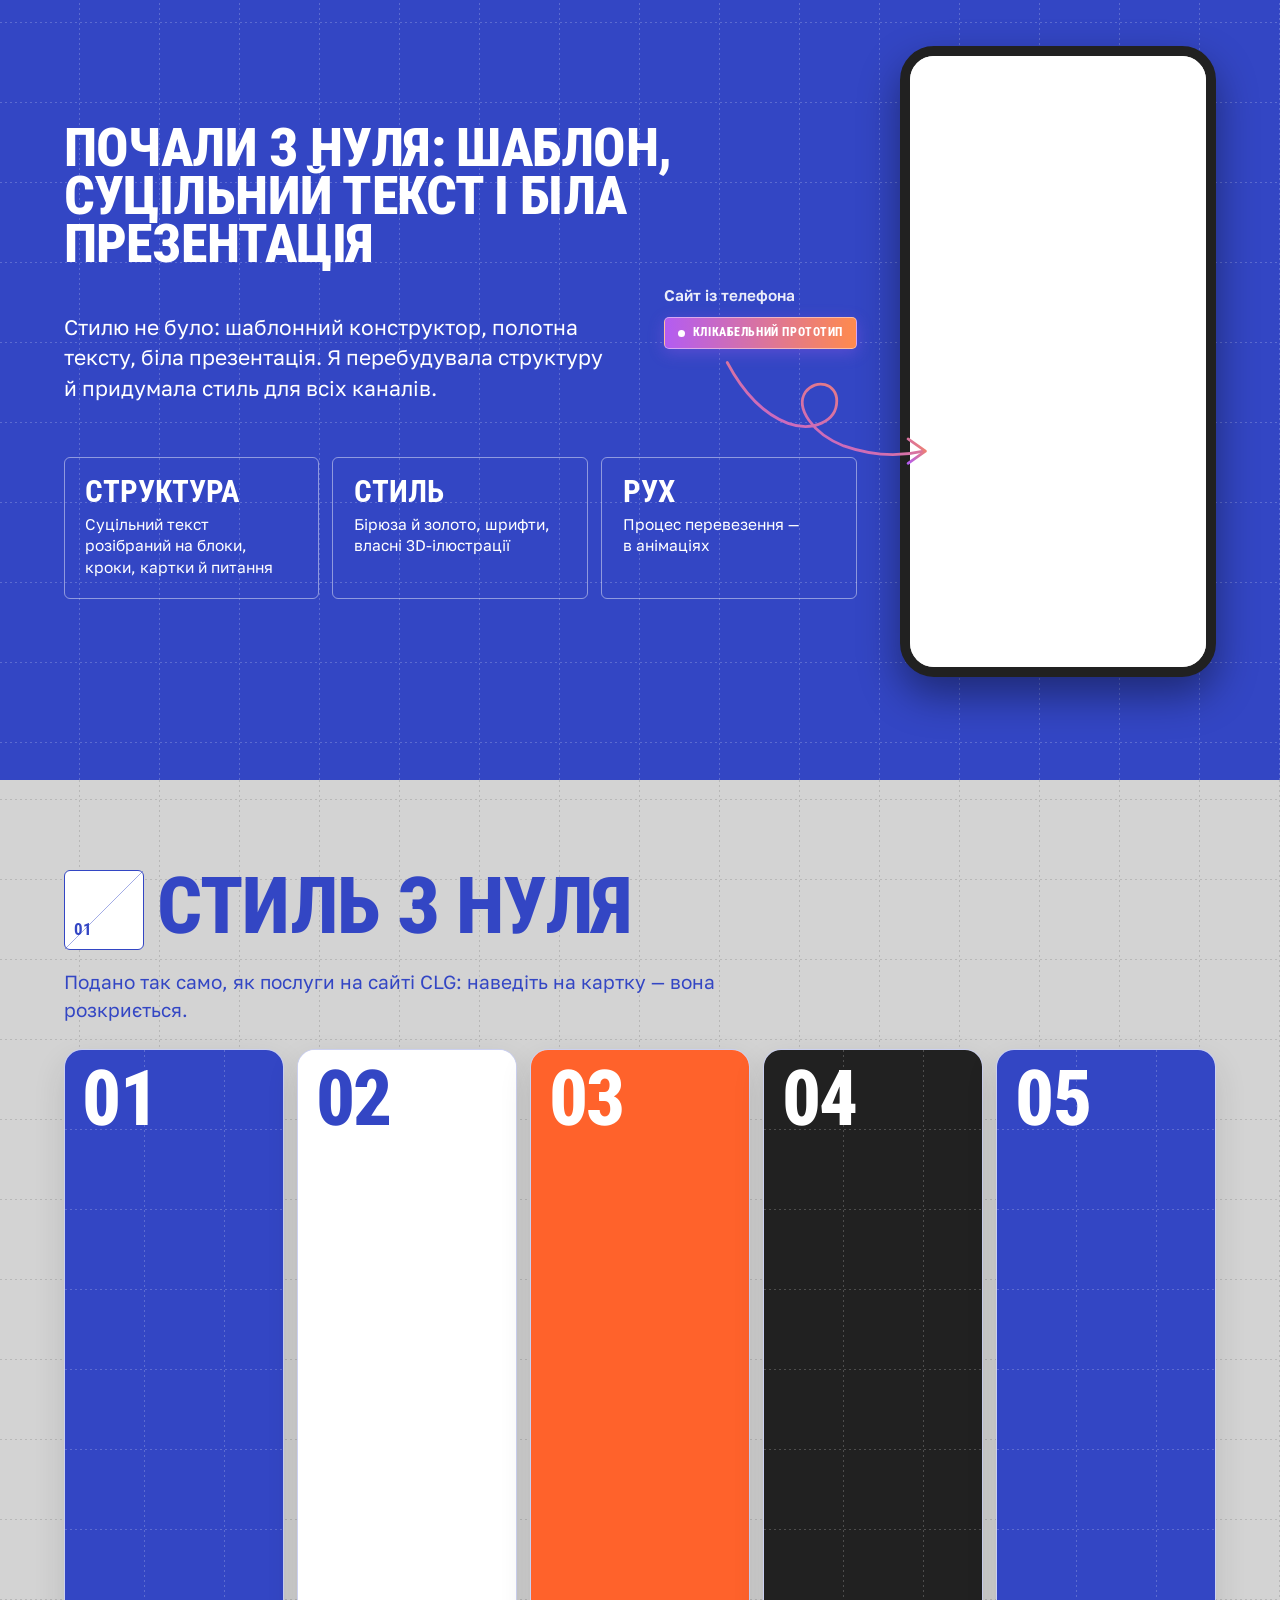
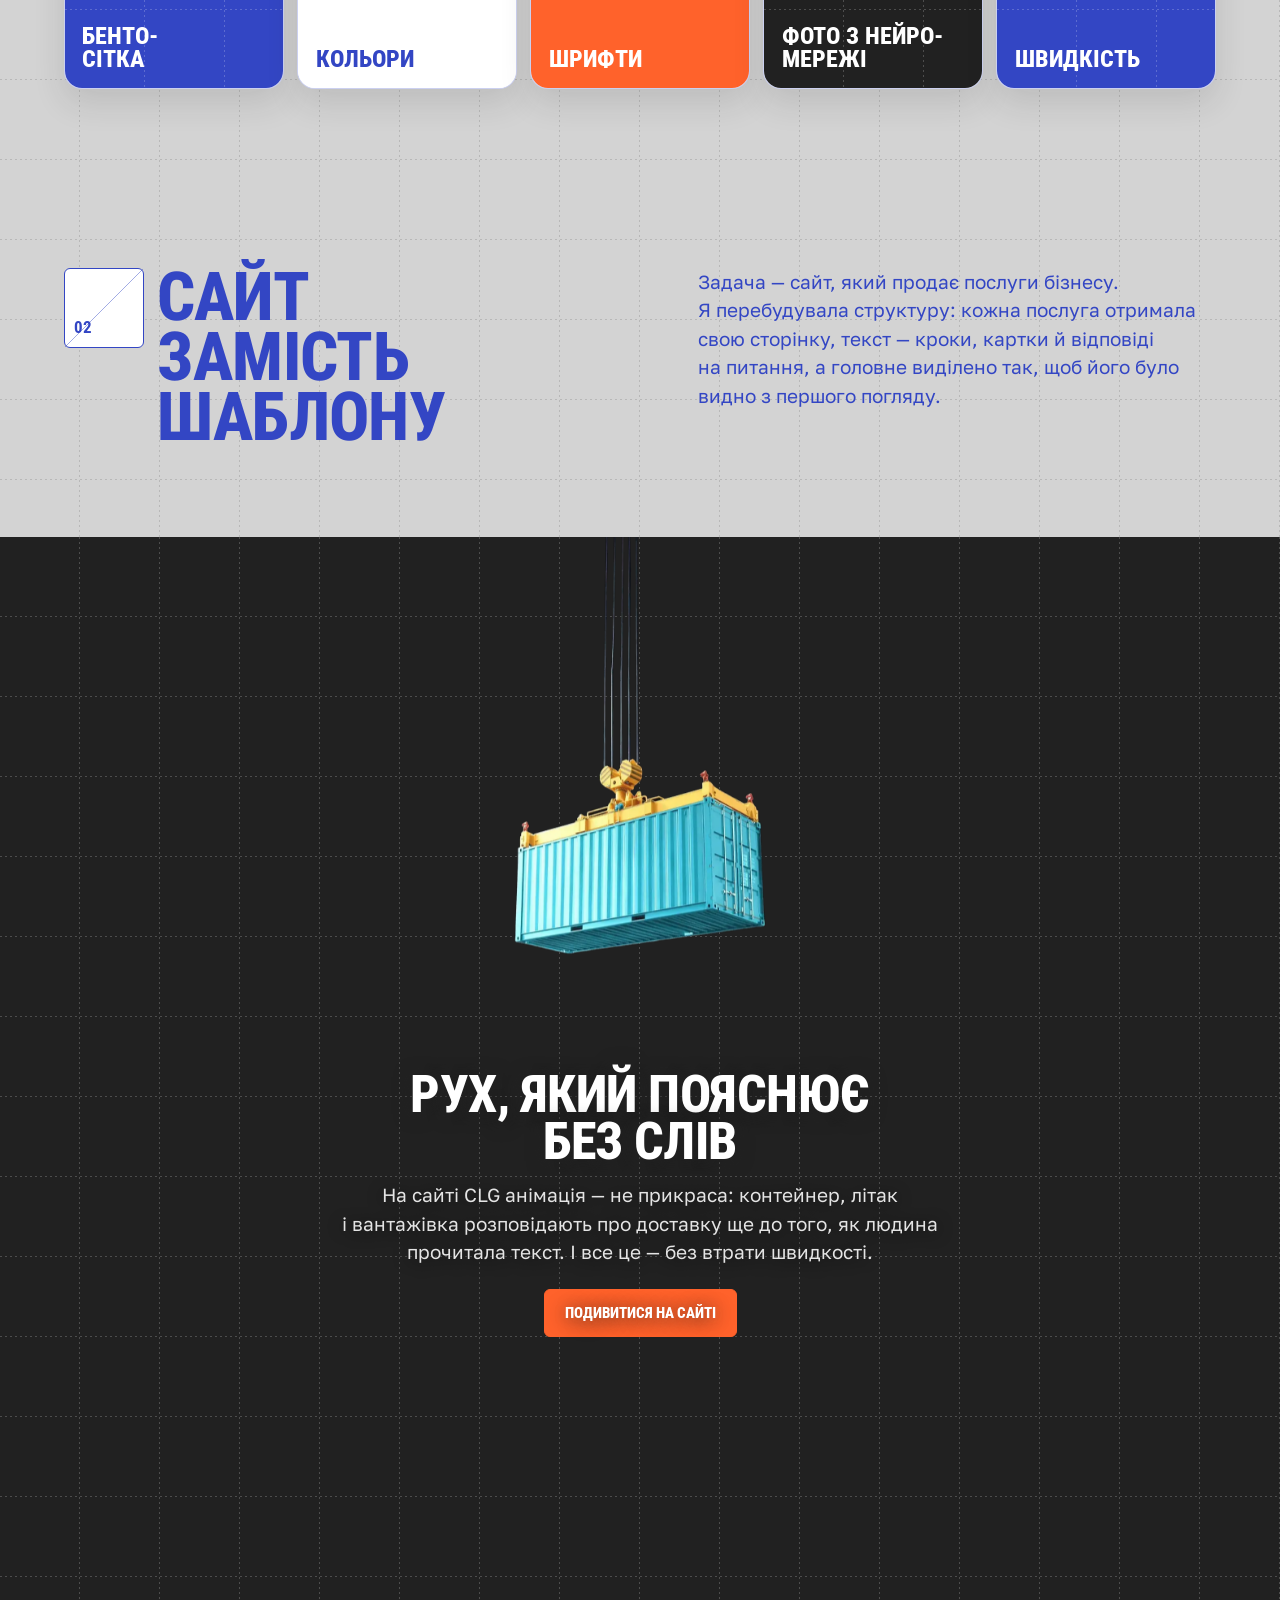
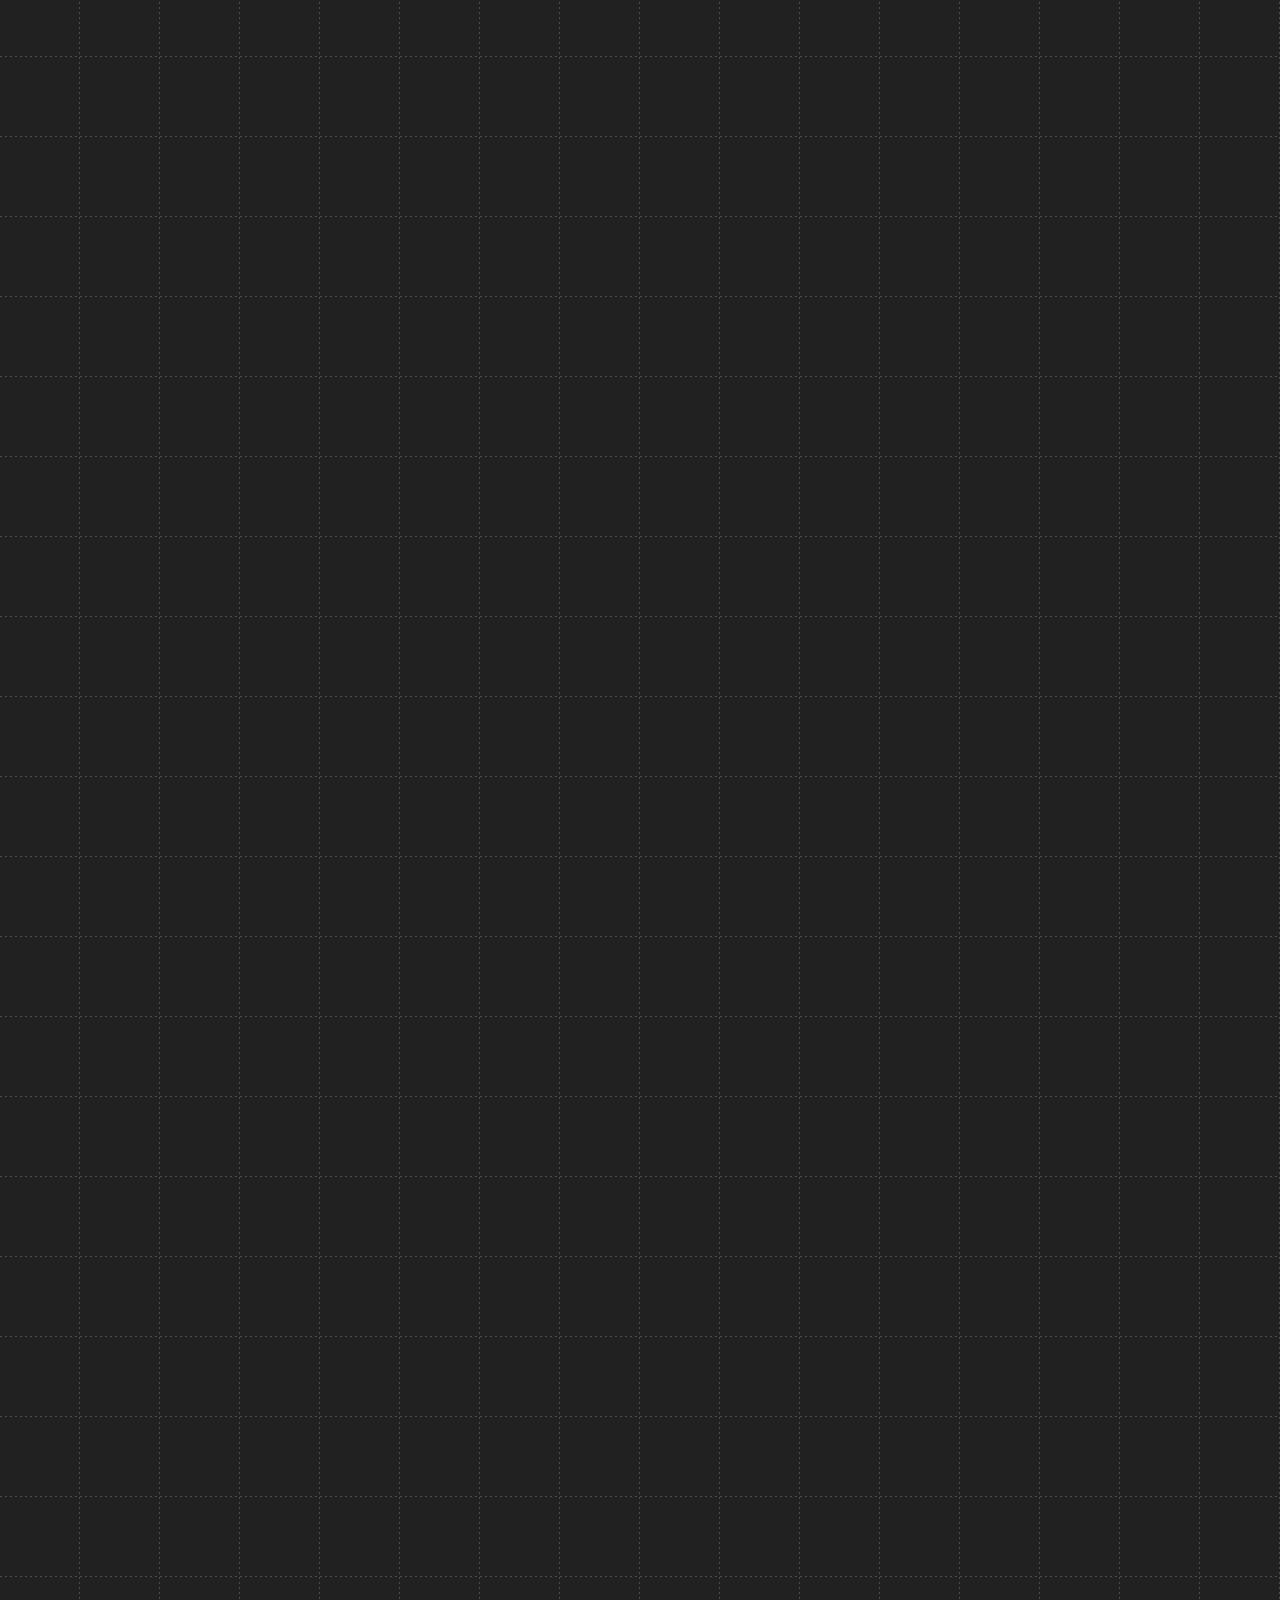
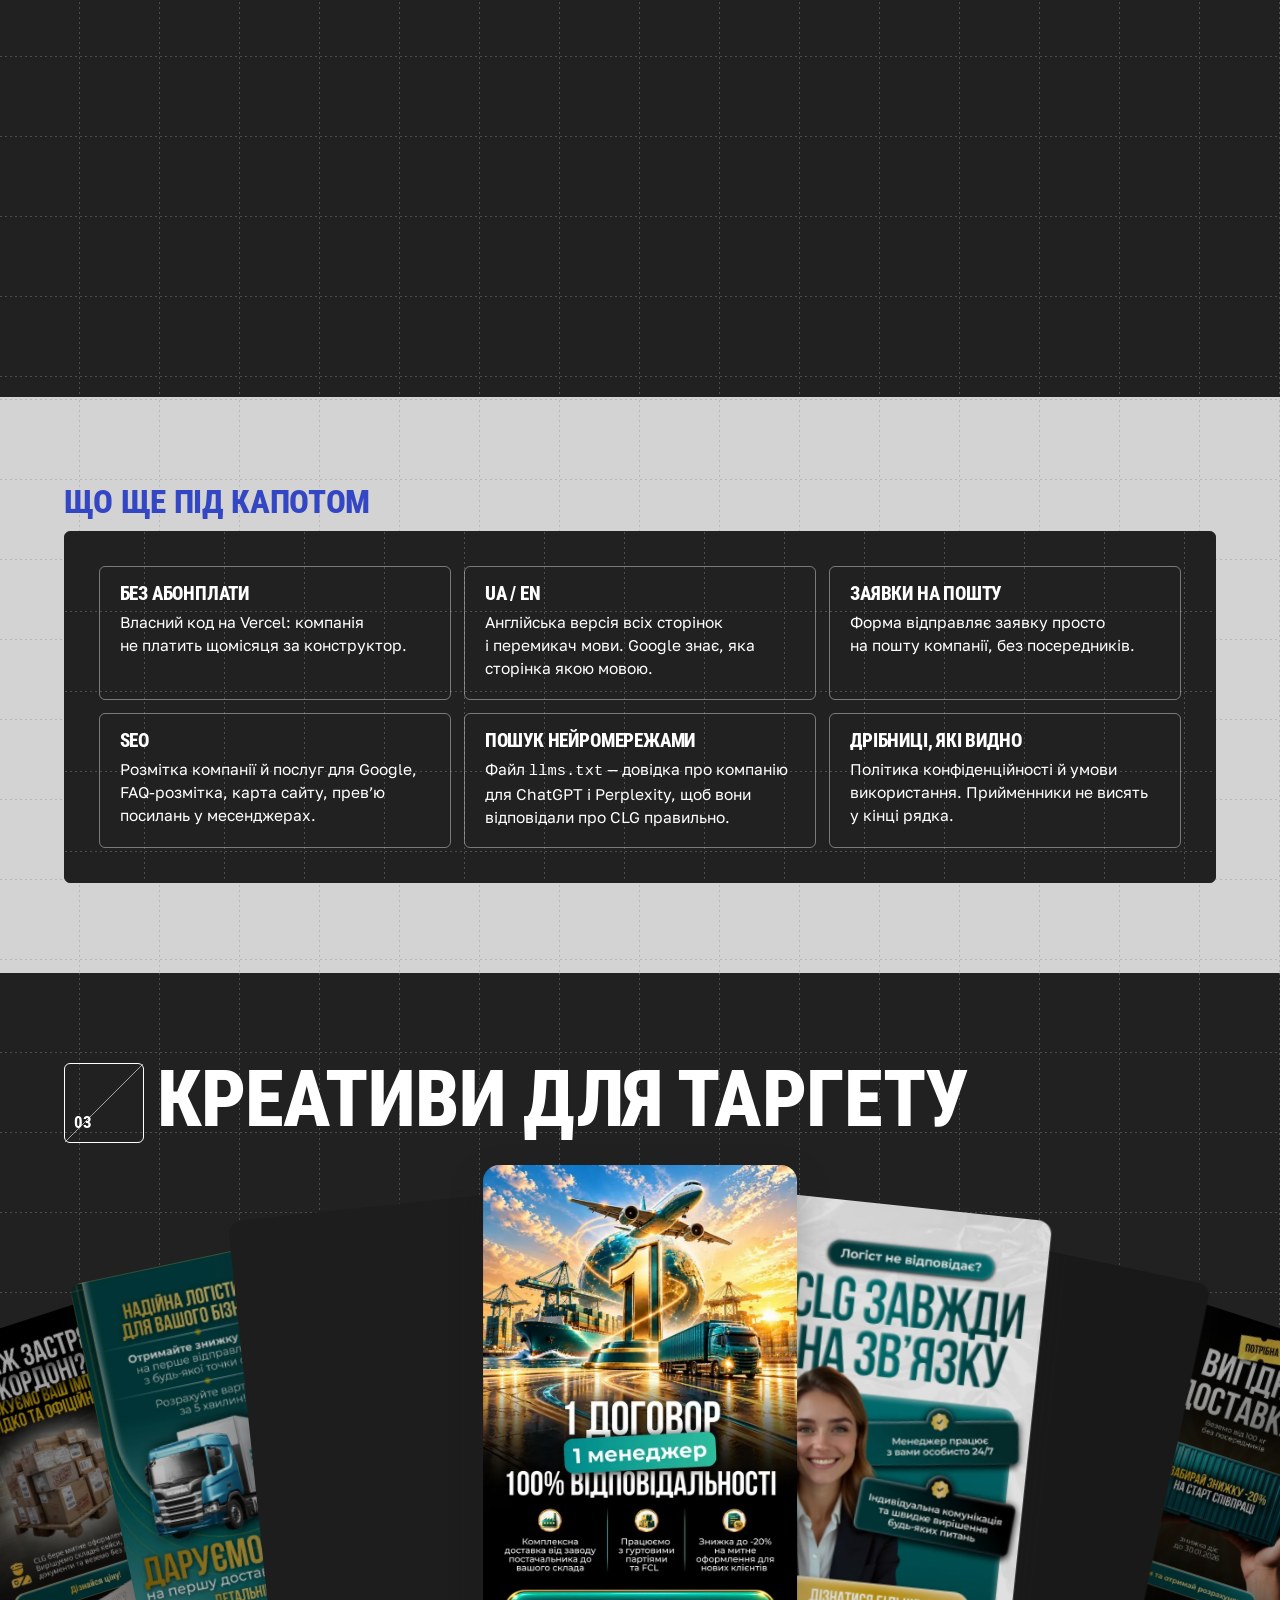
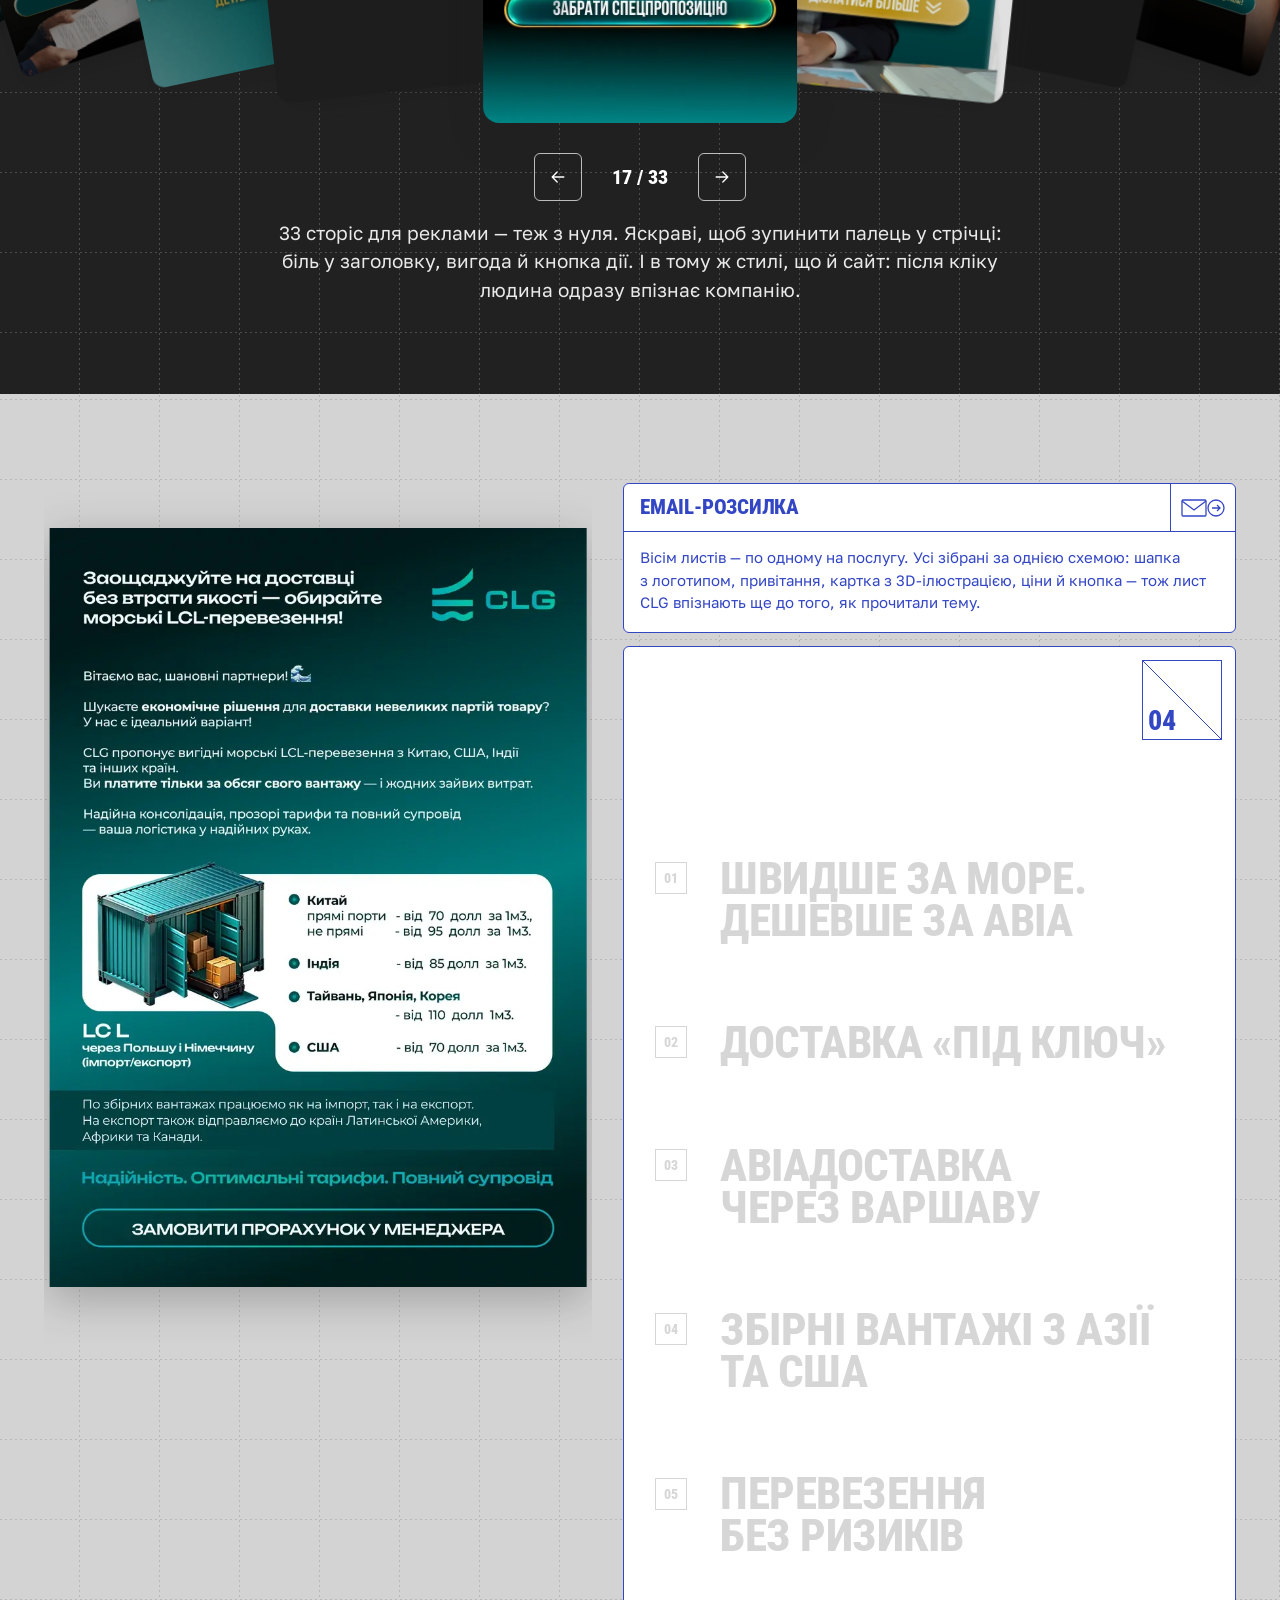
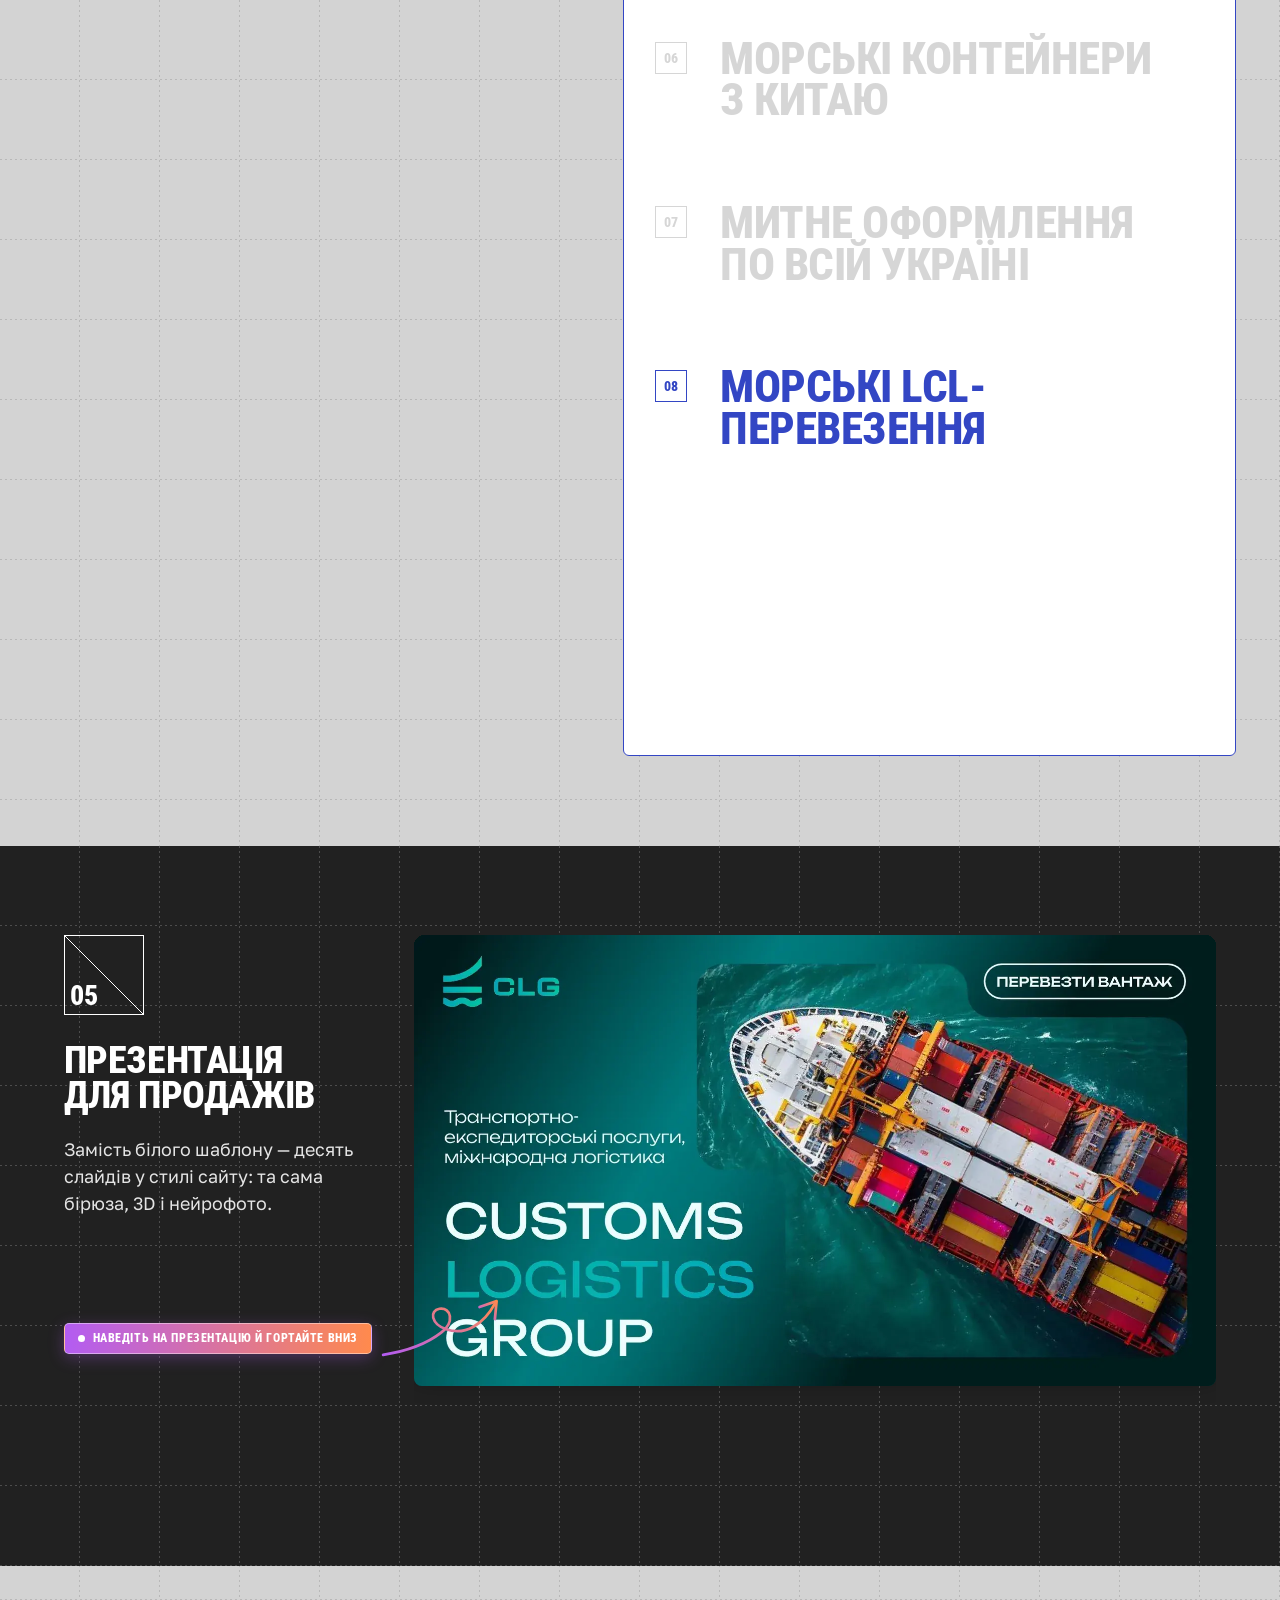
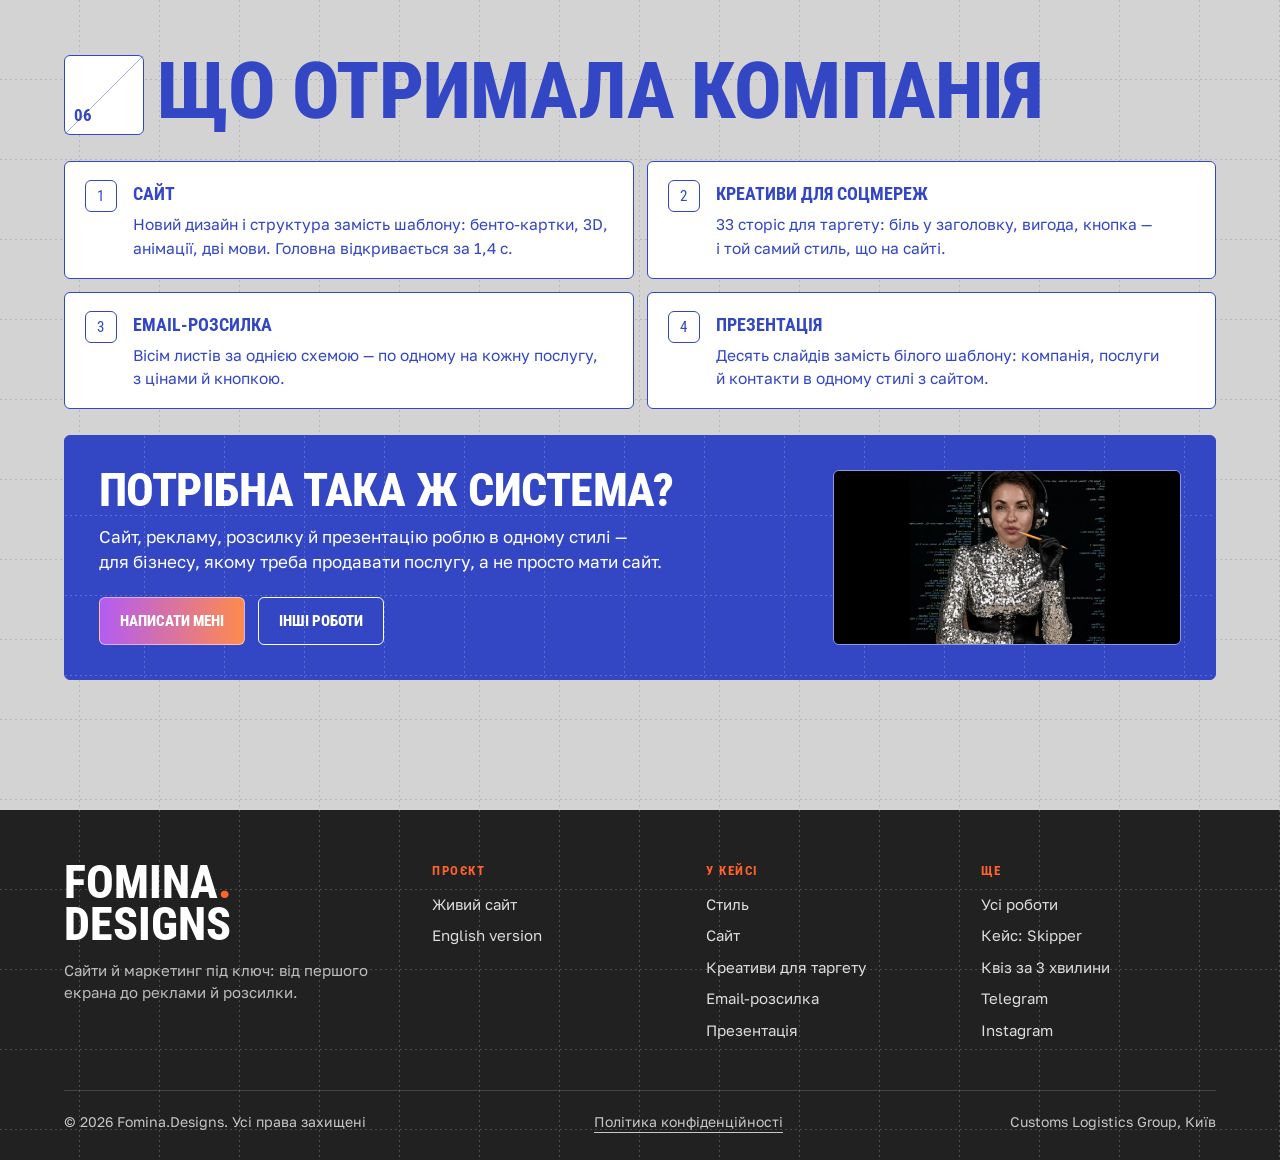
==== commit 3df2c55c: "Підготовка до запуску: SEO, швидкість, прелоадер, політика конфіденційності - відкрито для пошуку (п" ====
--- a/clg.html
+++ b/clg.html
@@ -3,16 +3,25 @@
 <head>
 <meta charset="utf-8">
 <meta name="viewport" content="width=device-width, initial-scale=1">
-<!-- Чернетка портфоліо: не показувати в пошуку, як і головну. -->
-<meta name="robots" content="noindex, nofollow">
-<title>Customs Logistics Group&nbsp;— редизайн і&nbsp;стиль з&nbsp;нуля для&nbsp;логістики | Fomina.Designs</title>
+<title>Customs Logistics Group — редизайн і стиль з нуля для логістики | Fomina.Designs</title>
 <meta name="description" content="Кейс: міжнародний логістичний оператор із Києва. Стиль з нуля, новий сайт із 3D і анімаціями, 33 креативи для таргету, 8 листів розсилки й презентація для продажів — в одному стилі.">
-
+<link rel="canonical" href="https://fominadesigns.github.io/portfolio/clg.html">
 <meta property="og:type" content="article">
-<meta property="og:title" content="Customs Logistics Group — редизайн і стиль з нуля | Fomina.Designs">
-<meta property="og:description" content="Стиль з нуля, новий сайт із 3D і анімаціями, креативи для таргету, розсилка й презентація — в одному стилі.">
-<meta property="og:image" content="https://fominadesigns.github.io/portfolio/images/cases/clg.webp">
+<meta property="og:site_name" content="Fomina.Designs">
+<meta property="og:locale" content="uk_UA">
+<meta property="og:title" content="Customs Logistics Group — редизайн і стиль з нуля для логістики">
+<meta property="og:description" content="Кейс: міжнародний логістичний оператор із Києва. Стиль з нуля, новий сайт із 3D і анімаціями, 33 креативи для таргету, 8 листів розсилки й презентація для продажів — в одному стилі.">
 <meta property="og:url" content="https://fominadesigns.github.io/portfolio/clg.html">
+<meta property="og:image" content="https://fominadesigns.github.io/portfolio/images/og/og-clg.jpg">
+<meta property="og:image:width" content="1200">
+<meta property="og:image:height" content="630">
+<meta name="twitter:card" content="summary_large_image">
+<meta name="theme-color" content="#3346C4">
+<link rel="icon" href="favicon.ico" sizes="any">
+<link rel="icon" href="favicon-32.png" type="image/png" sizes="32x32">
+<link rel="apple-touch-icon" href="apple-touch-icon.png">
+<script type="application/ld+json">{"@context": "https://schema.org", "@type": "BreadcrumbList", "itemListElement": [{"@type": "ListItem", "position": 1, "name": "Fomina.Designs", "item": "https://fominadesigns.github.io/portfolio/"}, {"@type": "ListItem", "position": 2, "name": "Кейс Customs Logistics Group", "item": "https://fominadesigns.github.io/portfolio/clg.html"}]}</script>
+
 <link rel="preconnect" href="https://fonts.googleapis.com">
 <link rel="preconnect" href="https://fonts.gstatic.com" crossorigin>
 <link href="https://fonts.googleapis.com/css2?family=Roboto+Condensed:wght@700;800&family=Golos+Text:wght@400;500;600&display=swap" rel="stylesheet">
@@ -881,6 +890,7 @@
 .fbrand{font-family:var(--head);font-weight:800;text-transform:uppercase;
         font-size:clamp(28px,4vw,46px);line-height:.9}
 .fbrand+p{margin-top:12px;max-width:34ch;opacity:.7;font-size:15px}
+.fbot a{color:inherit;text-decoration:none;border-bottom:1px solid currentColor}
 .fbot{display:flex;flex-wrap:wrap;gap:12px 26px;justify-content:space-between;
       margin-top:40px;padding-top:20px;border-top:1px solid rgba(255,255,255,.2);
       font-size:14px;opacity:.75}
@@ -1325,14 +1335,14 @@
   <aside class="mail-art">
     <div class="mart" aria-hidden="true">
       <div class="mart__track">
-        <div class="mart__slide is-on"><img src="images/clg/mail-04.webp" alt="" width="820" height="1090" decoding="async" loading="lazy"></div>
-        <div class="mart__slide"><img src="images/clg/mail-05.webp" alt="" width="820" height="1160" decoding="async" loading="lazy"></div>
-        <div class="mart__slide"><img src="images/clg/mail-02.webp" alt="" width="820" height="1160" decoding="async" loading="lazy"></div>
-        <div class="mart__slide"><img src="images/clg/mail-01.webp" alt="" width="820" height="1160" decoding="async" loading="lazy"></div>
-        <div class="mart__slide"><img src="images/clg/mail-06.webp" alt="" width="820" height="1546" decoding="async" loading="lazy"></div>
-        <div class="mart__slide"><img src="images/clg/mail-07.webp" alt="" width="820" height="1836" decoding="async" loading="lazy"></div>
-        <div class="mart__slide"><img src="images/clg/mail-08.webp" alt="" width="820" height="1592" decoding="async" loading="lazy"></div>
-        <div class="mart__slide"><img src="images/clg/mail-09.webp" alt="" width="820" height="1160" decoding="async" loading="lazy"></div>
+        <div class="mart__slide is-on"><img data-mart-src="images/clg/mail-04.webp" alt="" width="820" height="1090" decoding="async" loading="lazy"></div>
+        <div class="mart__slide"><img data-mart-src="images/clg/mail-05.webp" alt="" width="820" height="1160" decoding="async" loading="lazy"></div>
+        <div class="mart__slide"><img data-mart-src="images/clg/mail-02.webp" alt="" width="820" height="1160" decoding="async" loading="lazy"></div>
+        <div class="mart__slide"><img data-mart-src="images/clg/mail-01.webp" alt="" width="820" height="1160" decoding="async" loading="lazy"></div>
+        <div class="mart__slide"><img data-mart-src="images/clg/mail-06.webp" alt="" width="820" height="1546" decoding="async" loading="lazy"></div>
+        <div class="mart__slide"><img data-mart-src="images/clg/mail-07.webp" alt="" width="820" height="1836" decoding="async" loading="lazy"></div>
+        <div class="mart__slide"><img data-mart-src="images/clg/mail-08.webp" alt="" width="820" height="1592" decoding="async" loading="lazy"></div>
+        <div class="mart__slide"><img data-mart-src="images/clg/mail-09.webp" alt="" width="820" height="1160" decoding="async" loading="lazy"></div>
       </div>
     </div>
   </aside>
@@ -1516,7 +1526,8 @@
     </div>
 
     <div class="fbot">
-      <span>© 2026. Fomina.Designs. Усі права захищені</span>
+      <span>© 2026 Fomina.Designs. Усі права захищені</span>
+      <a href="privacy.html">Політика конфіденційності</a>
       <span>Customs Logistics Group, Київ</span>
     </div>
   </div>
@@ -2016,5 +2027,17 @@
 })();
 </script>
 
+<script>
+/* Листи в плаваючій галереї стоять у прихованому fixed-блоці, тож браузер
+   вантажив би їх одразу. Підставляємо картинки, коли до розділу розсилки лишається ~екран. */
+(function () {
+  const imgs = [...document.querySelectorAll('img[data-mart-src]')];
+  const go = () => imgs.forEach((i) => { if (!i.src) i.src = i.dataset.martSrc; });
+  const sec = document.querySelector('.mail-sec');
+  if (!sec || !('IntersectionObserver' in window)) return go();
+  const io = new IntersectionObserver((es) => { if (es.some((e) => e.isIntersecting)) { go(); io.disconnect(); } }, { rootMargin: '1200px 0px' });
+  io.observe(sec);
+})();
+</script>
 </body>
 </html>
